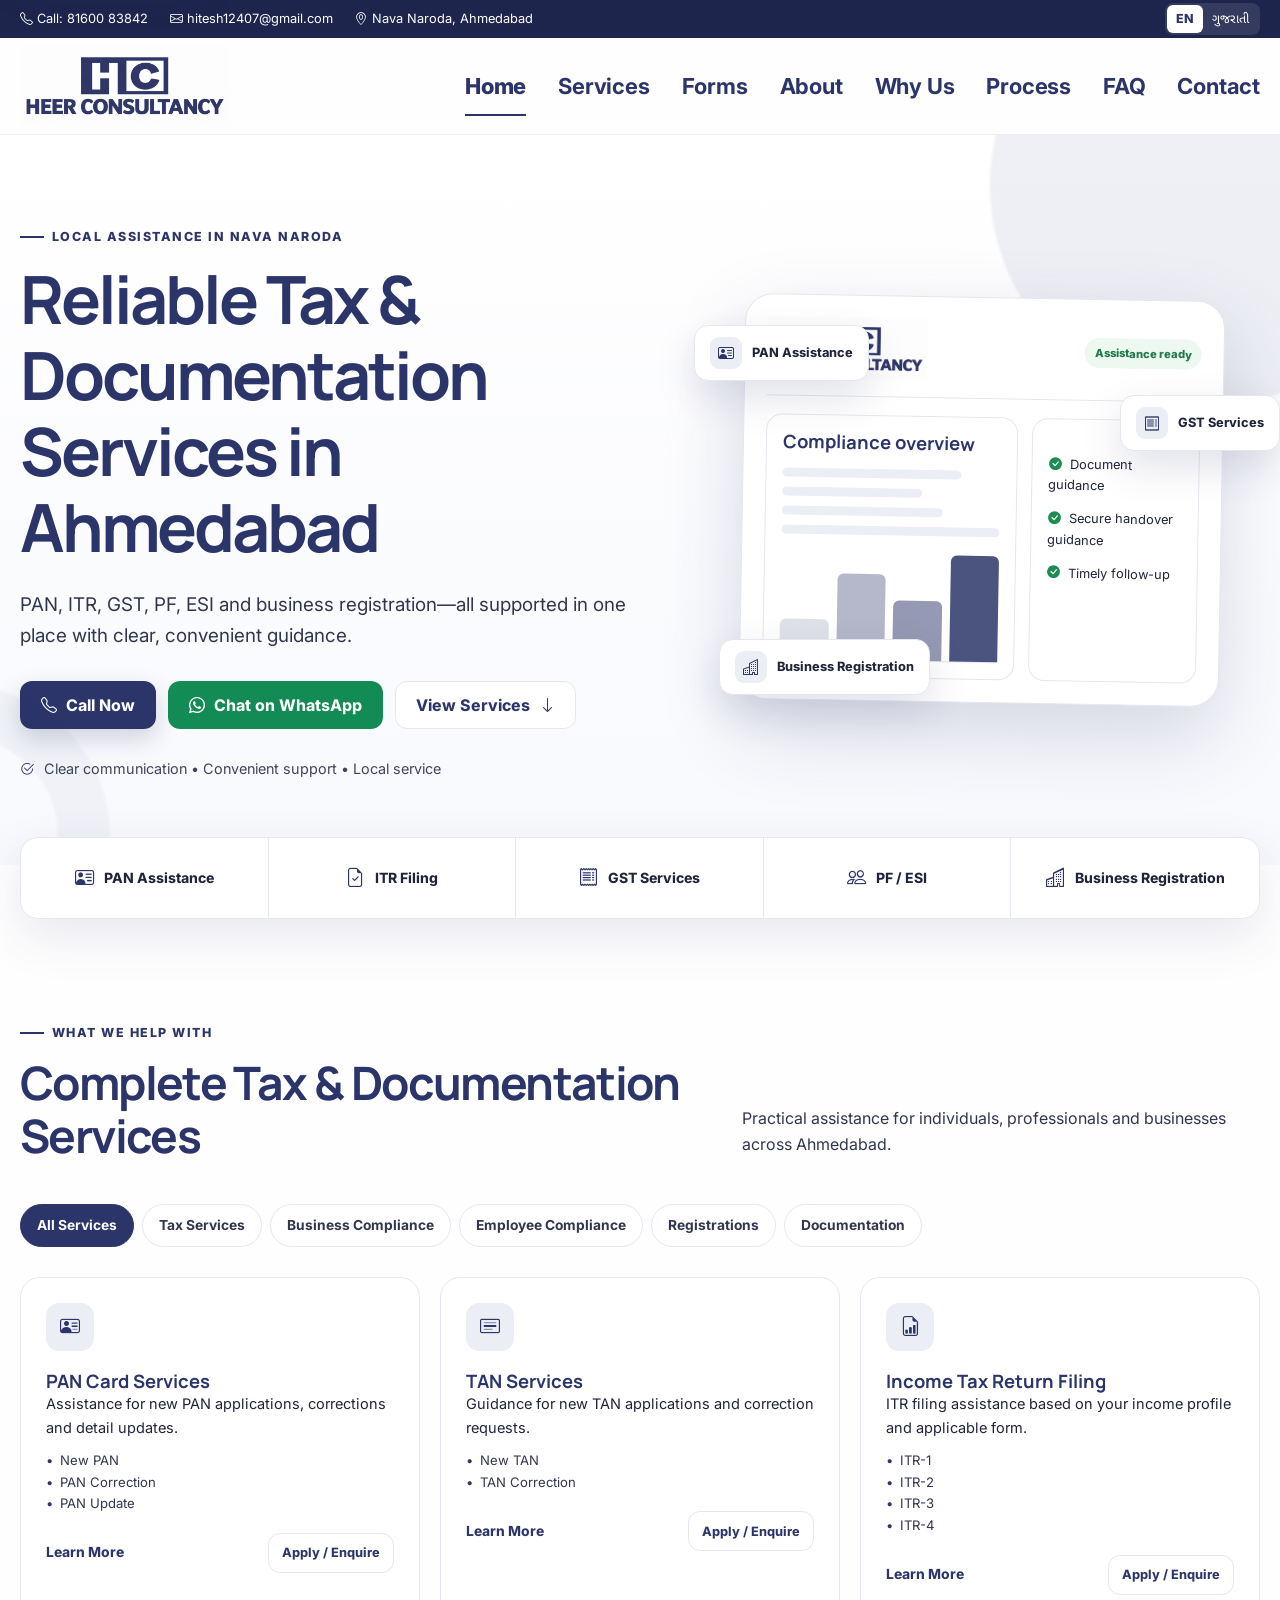
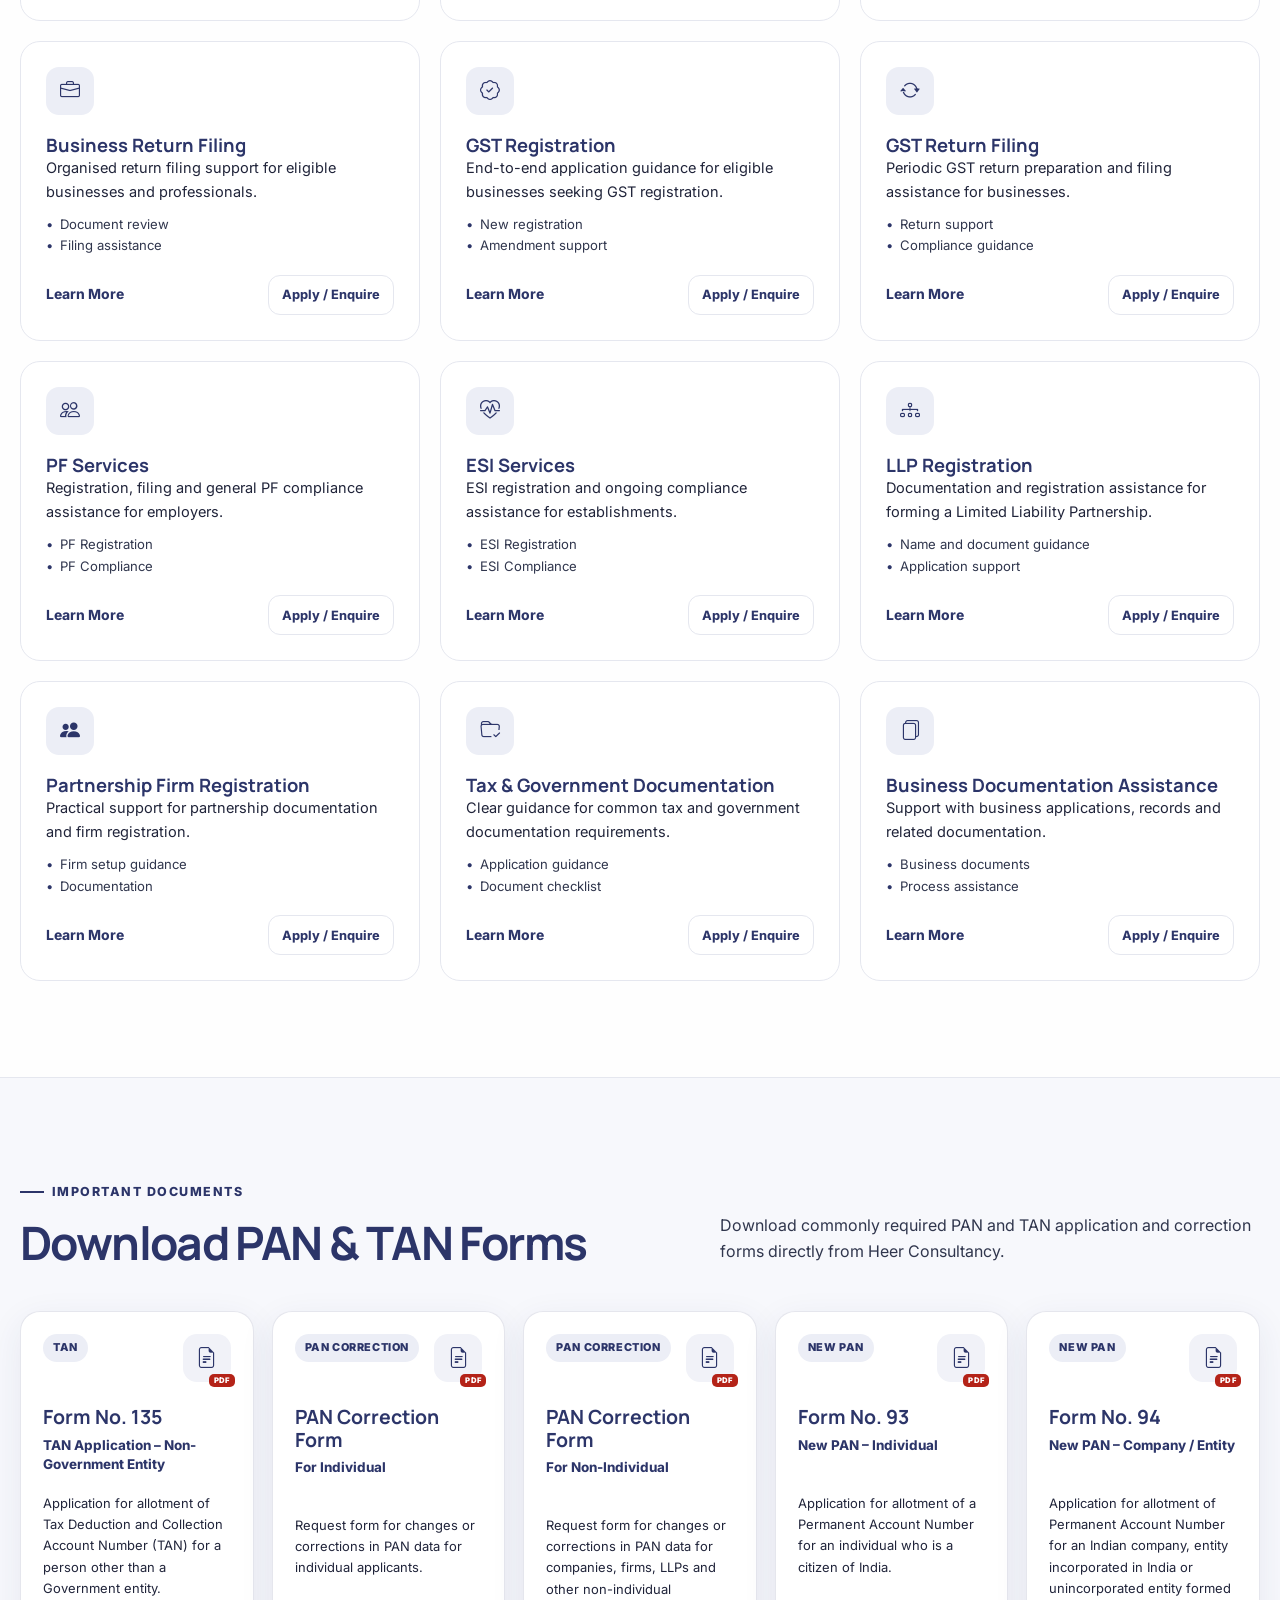
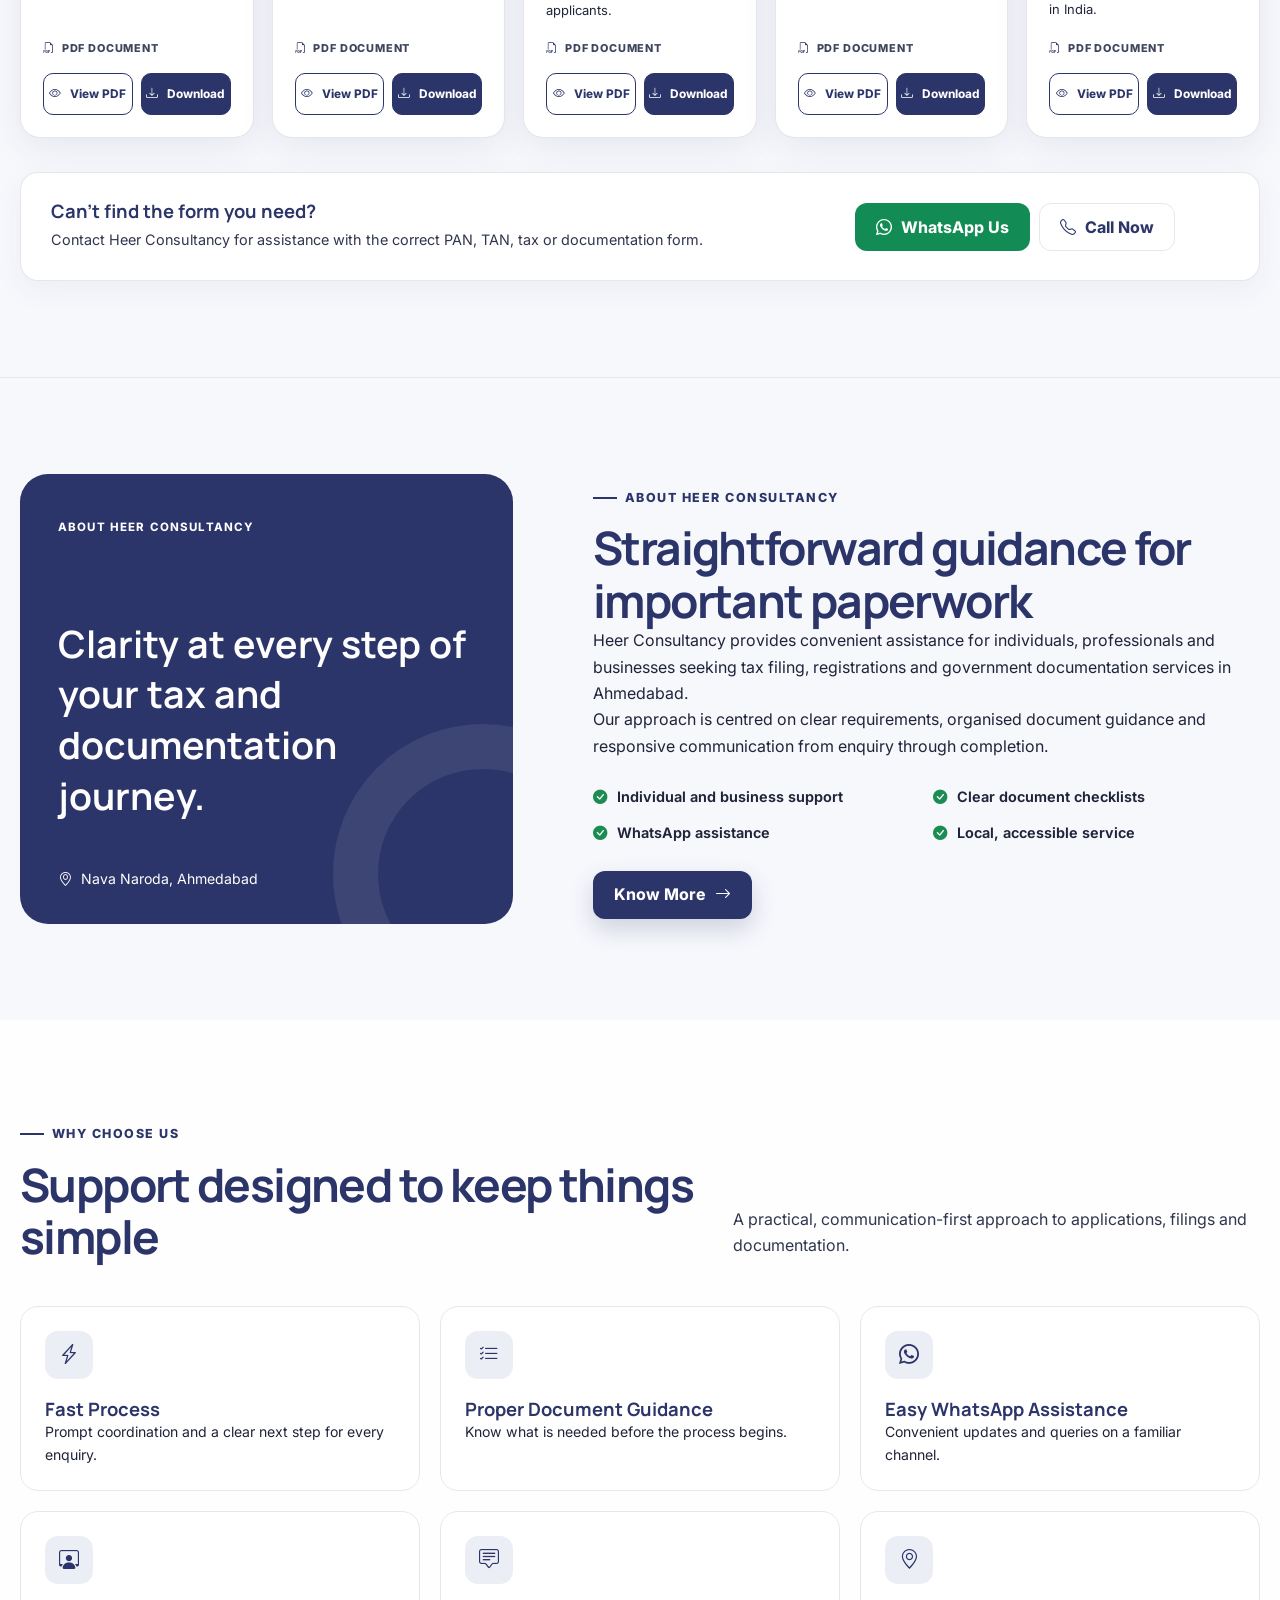
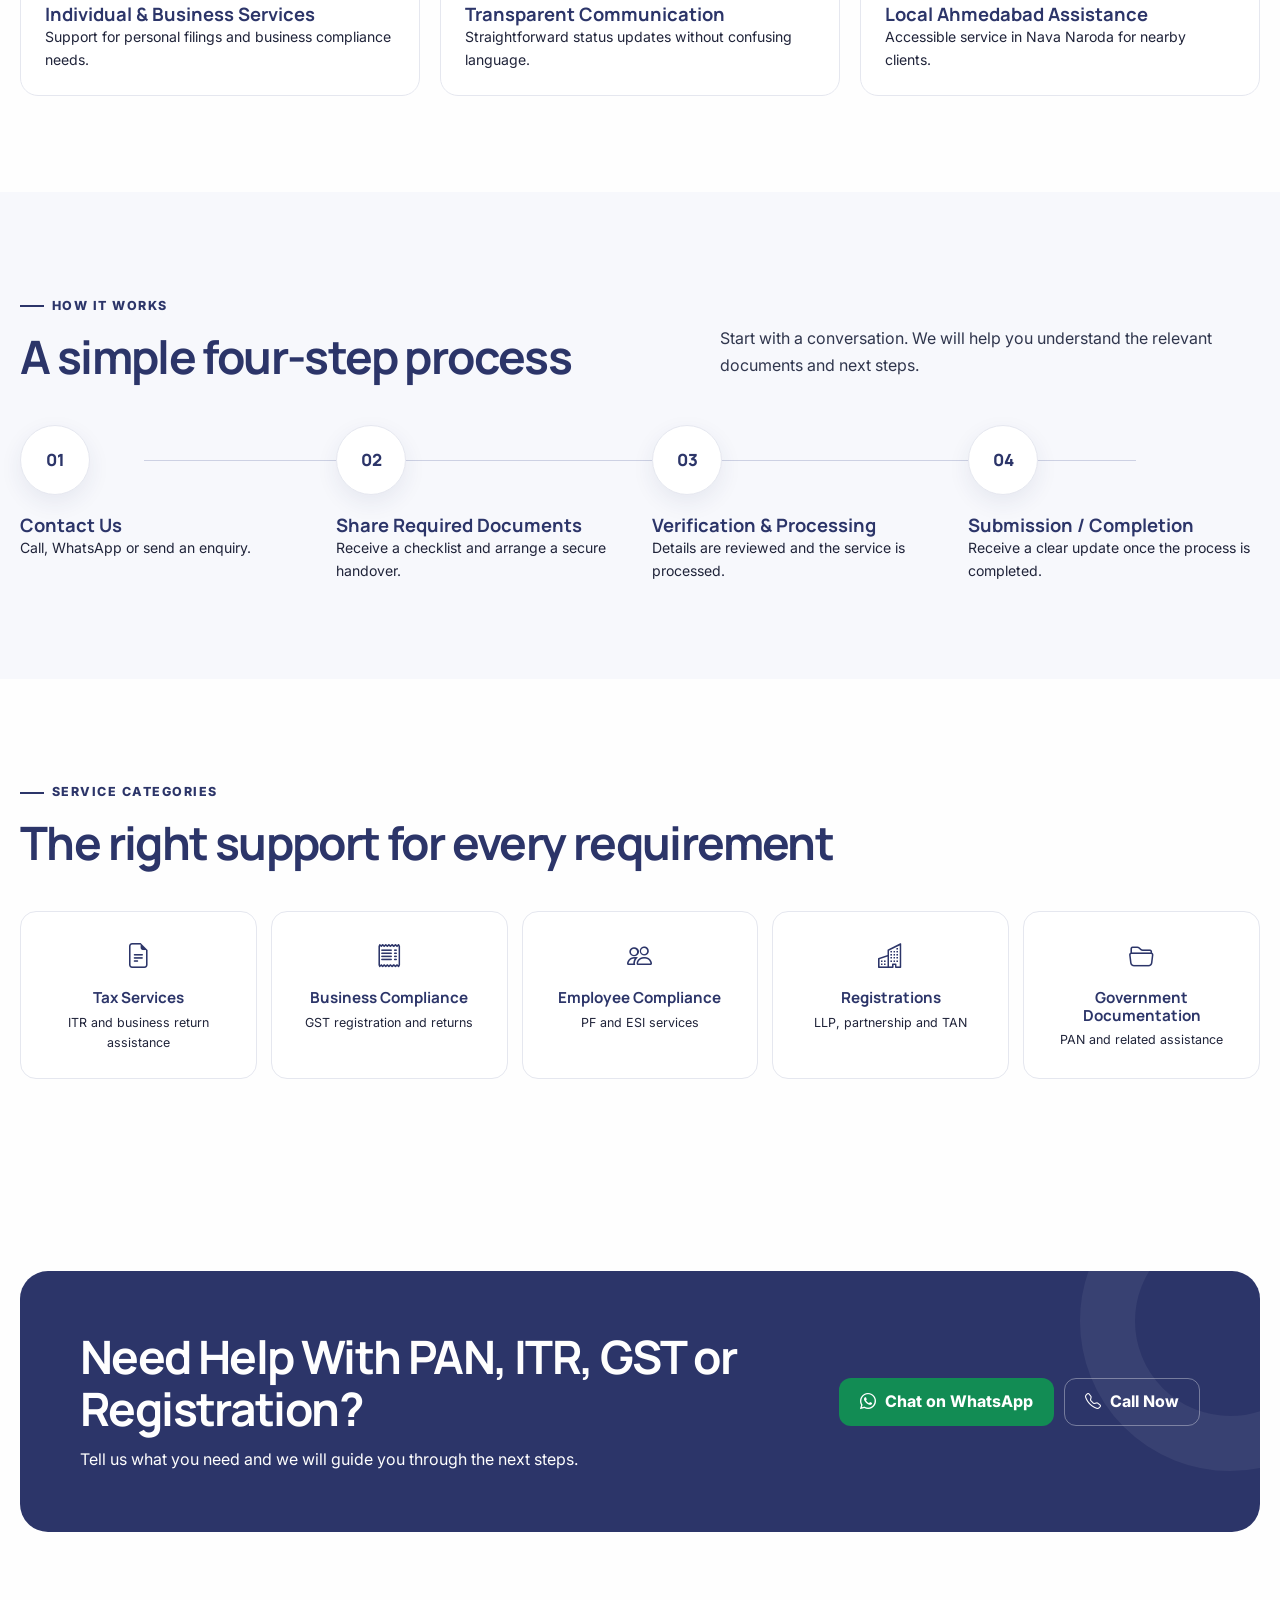
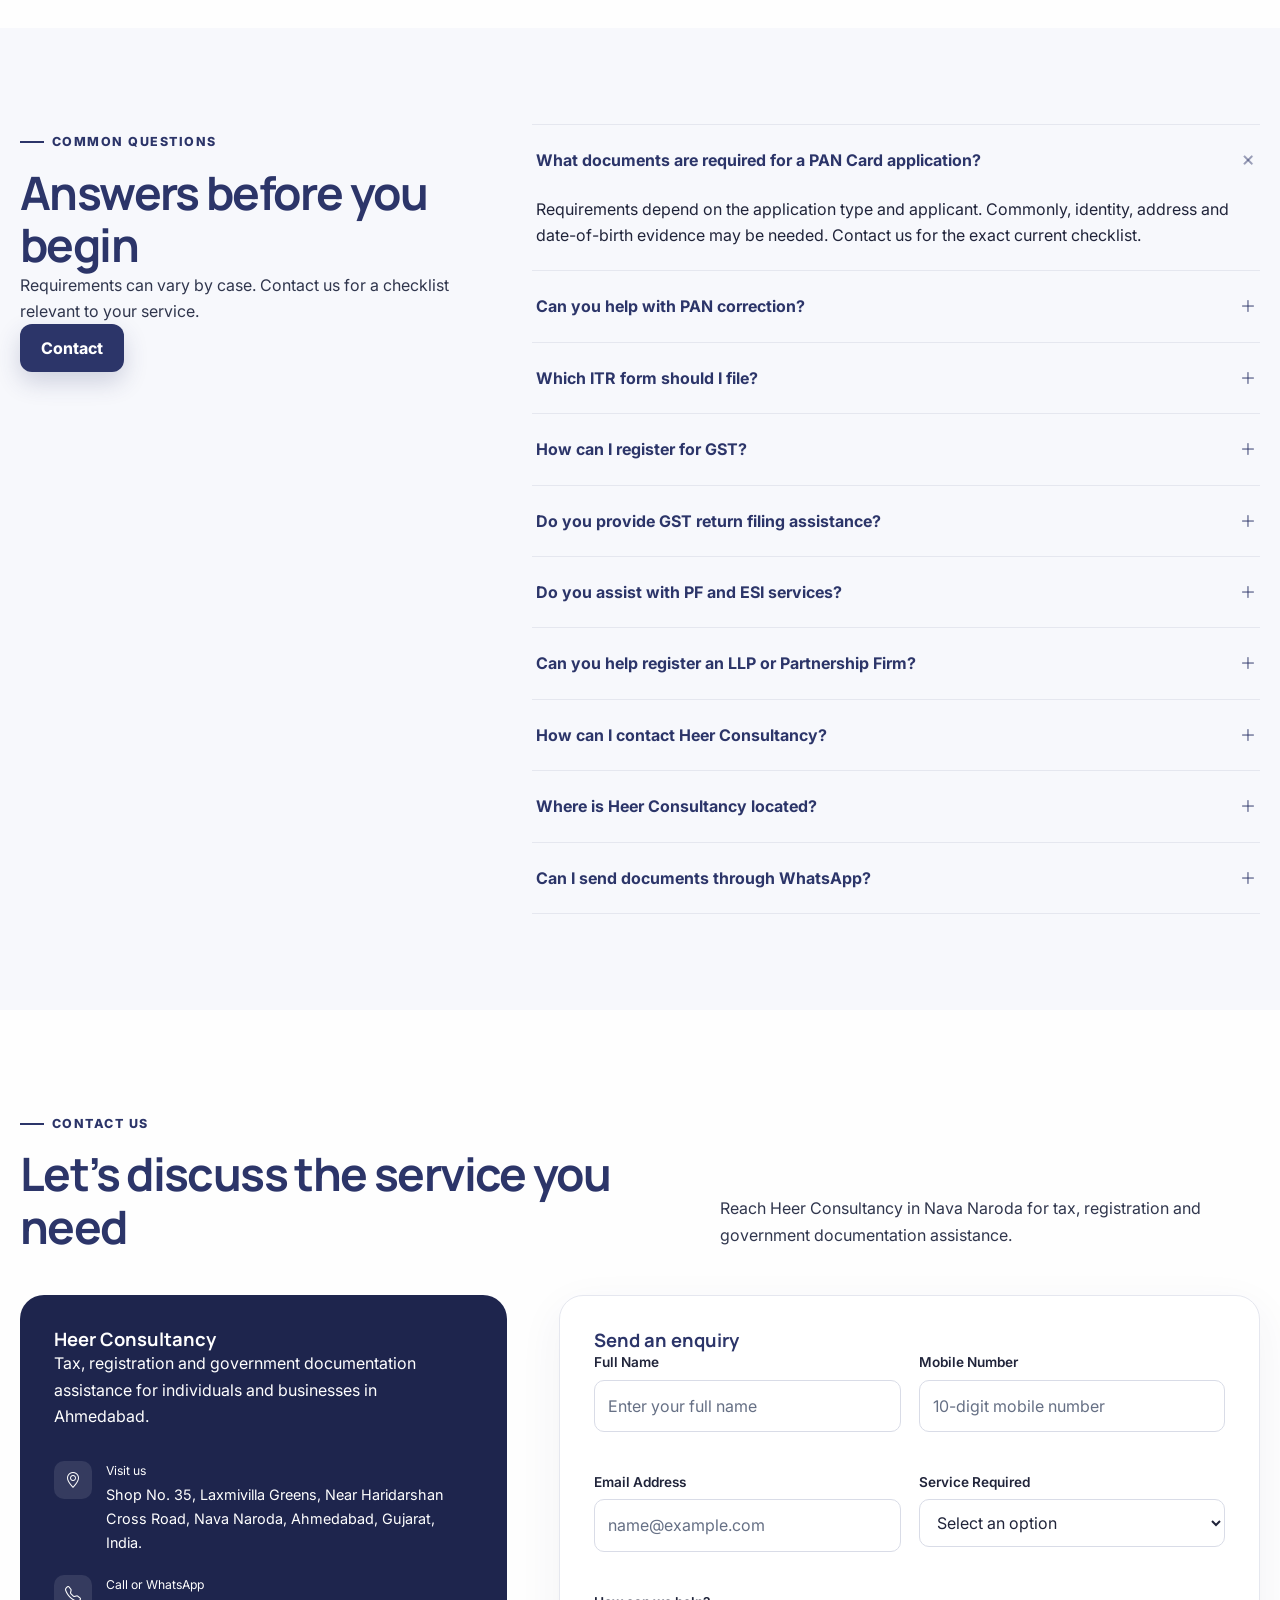
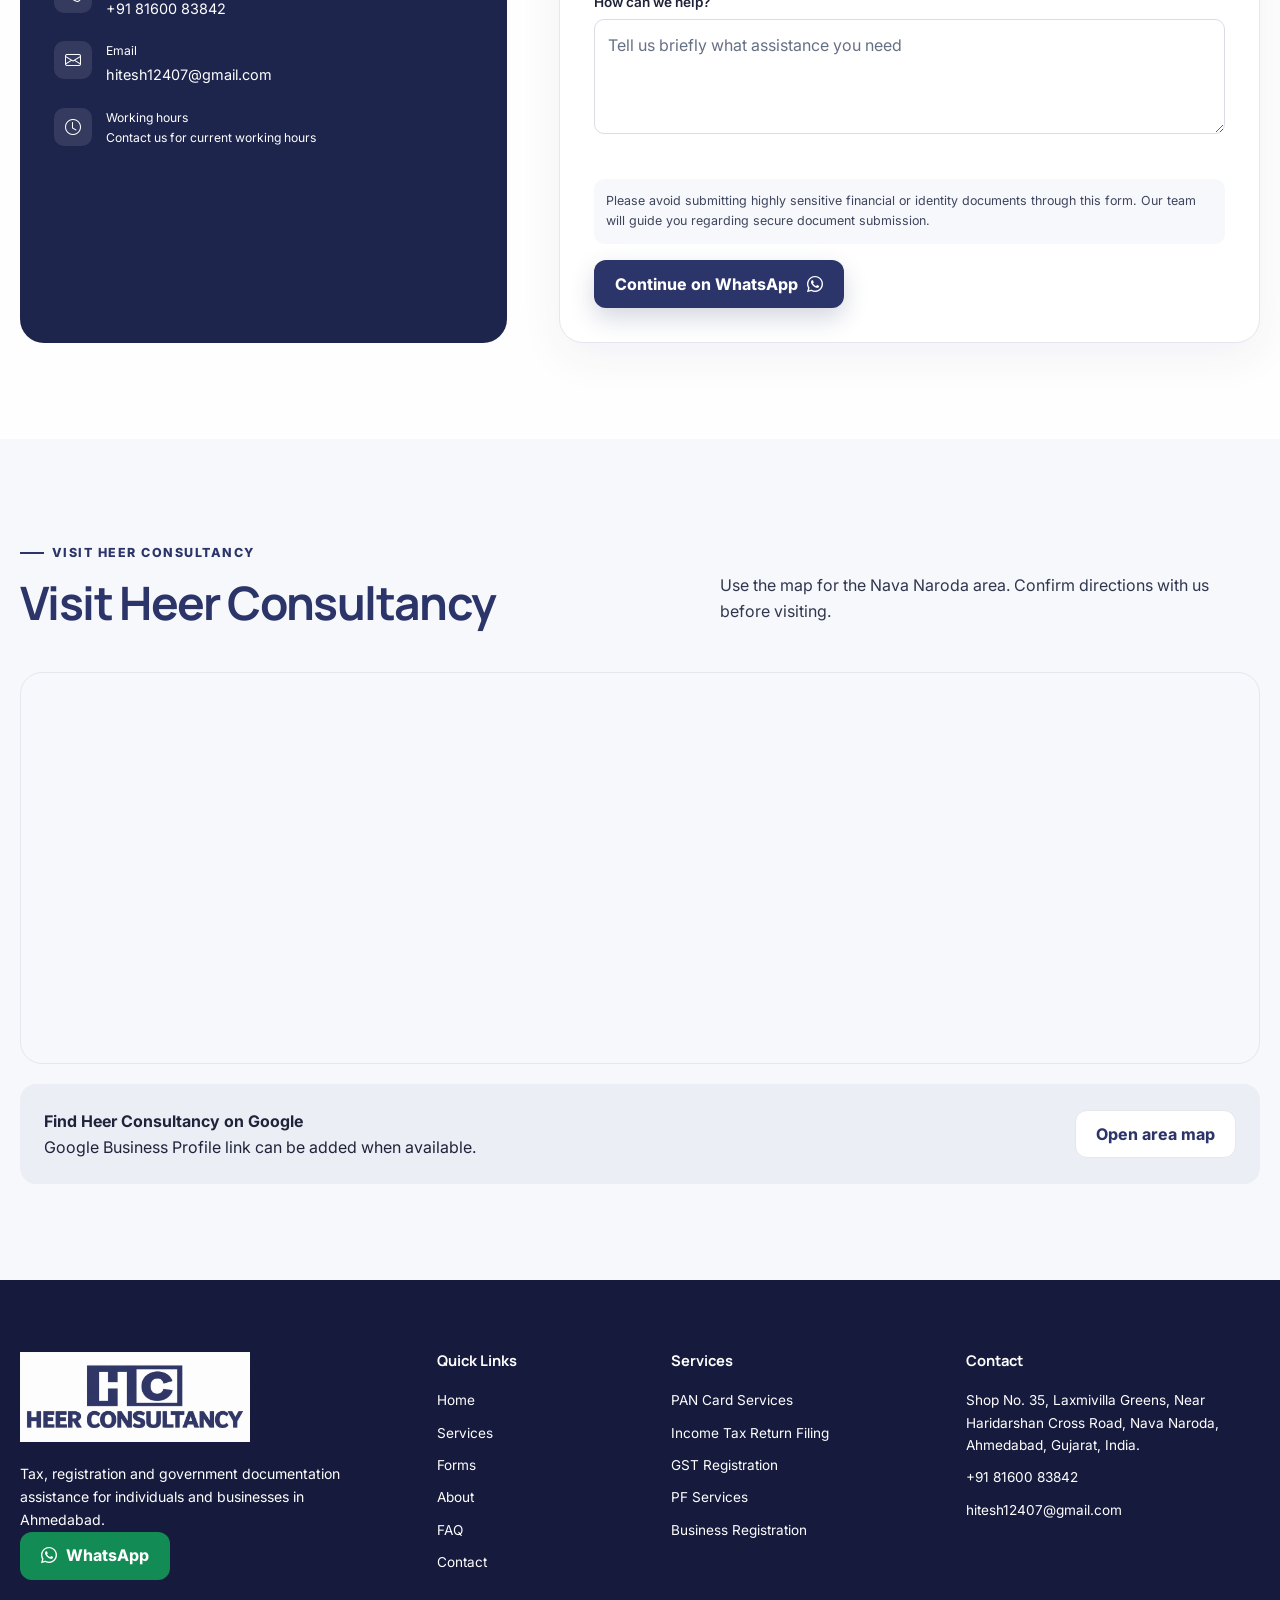
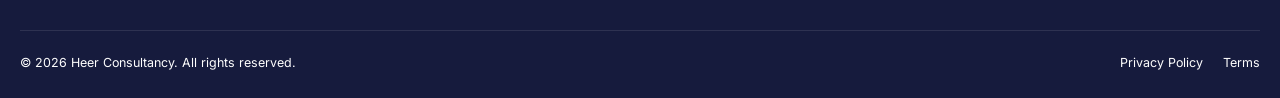
==== index.html @ 3458ab19 "Launch Heer Consultancy website" ====
<!doctype html>
<html lang="en" class="preloader-pending">
<head>
  <script>(function(root){try{if(sessionStorage.getItem('heerPreloaderPlayed')==='true'){root.classList.remove('preloader-pending');root.classList.add('preloader-seen')}}catch(error){}})(document.documentElement);</script>
  <style>html.preloader-pending,html.preloader-pending body,html.preloader-exiting,html.preloader-exiting body{height:100%;overflow:hidden}html.preloader-pending body>:not([data-video-preloader]):not(script){visibility:hidden}html.preloader-seen [data-video-preloader]{display:none!important}</style>
  <meta charset="utf-8"><meta name="viewport" content="width=device-width,initial-scale=1">
  <title>Heer Consultancy | PAN, ITR, GST & Tax Services in Ahmedabad</title>
  <meta name="description" content="Heer Consultancy provides PAN Card, ITR Filing, GST Registration, GST Return, PF, ESI, LLP and business documentation assistance in Nava Naroda, Ahmedabad.">
  <meta name="robots" content="index,follow"><meta name="theme-color" content="#2C3569">
  <link rel="canonical" href="https://www.example.com/"><link rel="icon" href="assets/logo/heer-consultancy-logo.png" type="image/png"><link rel="manifest" href="manifest.json"><link rel="preload" as="image" href="assets/logo/heer-consultancy-logo.png" type="image/png">
  <meta property="og:type" content="website"><meta property="og:title" content="Heer Consultancy | Tax & Documentation Services in Ahmedabad"><meta property="og:description" content="PAN, ITR, GST, PF, ESI and business registration assistance in Nava Naroda, Ahmedabad."><meta property="og:url" content="https://www.example.com/"><meta property="og:image" content="https://www.example.com/assets/logo/heer-consultancy-logo.png">
  <meta name="twitter:card" content="summary_large_image"><meta name="twitter:title" content="Heer Consultancy"><meta name="twitter:description" content="Tax and government documentation assistance in Ahmedabad."><meta name="twitter:image" content="https://www.example.com/assets/logo/heer-consultancy-logo.png">
  <link rel="preconnect" href="https://fonts.googleapis.com"><link rel="preconnect" href="https://fonts.gstatic.com" crossorigin>
  <link href="https://fonts.googleapis.com/css2?family=Inter:wght@400;500;600;700;800&family=Manrope:wght@500;600;700;800&family=Noto+Sans+Gujarati:wght@400;500;600;700&display=swap" rel="stylesheet">
  <link rel="stylesheet" href="https://cdn.jsdelivr.net/npm/bootstrap-icons@1.11.3/font/bootstrap-icons.min.css">
  <link rel="stylesheet" href="https://cdn.jsdelivr.net/npm/aos@2.3.4/dist/aos.css">
  <link rel="stylesheet" href="css/tailwind.min.css"><link rel="stylesheet" href="css/style.css">
  <script type="application/ld+json">{"@context":"https://schema.org","@type":"ProfessionalService","name":"Heer Consultancy","url":"https://www.example.com/","logo":"https://www.example.com/assets/logo/heer-consultancy-logo.png","telephone":"+91 81600 83842","email":"hitesh12407@gmail.com","address":{"@type":"PostalAddress","streetAddress":"Shop No. 35, Laxmivilla Greens, Near Haridarshan Cross Road, Nava Naroda","addressLocality":"Ahmedabad","addressRegion":"Gujarat","addressCountry":"IN"},"areaServed":["Ahmedabad","Nava Naroda"],"hasOfferCatalog":{"@type":"OfferCatalog","name":"Tax and Documentation Services","itemListElement":[{"@type":"Offer","itemOffered":{"@type":"Service","name":"PAN Card Services"}},{"@type":"Offer","itemOffered":{"@type":"Service","name":"Income Tax Return Filing"}},{"@type":"Offer","itemOffered":{"@type":"Service","name":"GST Registration and Return Filing"}},{"@type":"Offer","itemOffered":{"@type":"Service","name":"PF and ESI Services"}},{"@type":"Offer","itemOffered":{"@type":"Service","name":"Business Registration Services"}}]}}</script>
  <script type="application/ld+json">{"@context":"https://schema.org","@type":"FAQPage","mainEntity":[{"@type":"Question","name":"What documents are required for PAN Card application?","acceptedAnswer":{"@type":"Answer","text":"Requirements depend on the application type and applicant. Contact Heer Consultancy for the current checklist."}},{"@type":"Question","name":"Can you help with PAN correction?","acceptedAnswer":{"@type":"Answer","text":"Yes. Heer Consultancy assists with PAN correction and update requests."}},{"@type":"Question","name":"Which ITR form should I file?","acceptedAnswer":{"@type":"Answer","text":"The applicable ITR form depends on your income sources, status and other details."}},{"@type":"Question","name":"How can I register for GST?","acceptedAnswer":{"@type":"Answer","text":"Heer Consultancy can guide you through eligibility, document preparation and the GST registration process."}},{"@type":"Question","name":"Do you provide GST return filing assistance?","acceptedAnswer":{"@type":"Answer","text":"Yes. GST return filing assistance is available."}},{"@type":"Question","name":"Do you assist with PF and ESI services?","acceptedAnswer":{"@type":"Answer","text":"Yes. Assistance is available for PF and ESI registration, filing and related compliance."}},{"@type":"Question","name":"Can you help register an LLP or Partnership Firm?","acceptedAnswer":{"@type":"Answer","text":"Yes. Documentation and application assistance is available for LLP and partnership firm registrations."}},{"@type":"Question","name":"How can I contact Heer Consultancy?","acceptedAnswer":{"@type":"Answer","text":"Call or WhatsApp 81600 83842 or email hitesh12407@gmail.com."}},{"@type":"Question","name":"Where is Heer Consultancy located?","acceptedAnswer":{"@type":"Answer","text":"Shop No. 35, Laxmivilla Greens, Near Haridarshan Cross Road, Nava Naroda, Ahmedabad, Gujarat."}},{"@type":"Question","name":"Can I send documents through WhatsApp?","acceptedAnswer":{"@type":"Answer","text":"WhatsApp may be used for initial coordination. Ask for guidance before sharing sensitive identity or financial documents."}}]}</script>
</head>
<body>
  <div class="video-preloader" data-video-preloader aria-hidden="true"><video class="video-preloader__media" autoplay muted playsinline preload="auto"><source src="assets/video/heer-logo-preloader.mp4" type="video/mp4"></video></div><script src="js/preloader.js"></script>
  <a class="skip-link" href="#main">Skip to main content</a><div class="scroll-progress" aria-hidden="true"></div>
  <div class="topbar"><div class="container topbar-inner"><div class="topbar-links"><a href="tel:+918160083842"><i class="bi bi-telephone"></i> <span data-i18n="top.call">Call: 81600 83842</span></a><a href="mailto:hitesh12407@gmail.com"><i class="bi bi-envelope"></i> <span data-i18n="top.email">hitesh12407@gmail.com</span></a><span><i class="bi bi-geo-alt"></i> <span data-i18n="top.location">Nava Naroda, Ahmedabad</span></span></div><div class="topbar-actions"><div class="lang-switch" aria-label="Language"><button class="lang-btn" data-lang="en">EN</button><button class="lang-btn" data-lang="gu">ગુજરાતી</button></div></div></div></div>
  <header class="navbar"><div class="container nav-inner"><a class="brand" href="#home" aria-label="Heer Consultancy home"><img src="assets/logo/heer-consultancy-logo.png" alt="Heer Consultancy" width="6100" height="2374" decoding="async" fetchpriority="high"></a><nav aria-label="Primary navigation"><ul class="nav-links"><li><a class="nav-link active" href="#home" data-i18n="common.home">Home</a></li><li><a class="nav-link" href="#services" data-i18n="common.services">Services</a></li><li><a class="nav-link" href="#forms" data-i18n="common.forms">Forms</a></li><li><a class="nav-link" href="about.html" data-i18n="common.about">About</a></li><li><a class="nav-link" href="#why-us" data-i18n="common.why">Why Us</a></li><li><a class="nav-link" href="#process" data-i18n="common.process">Process</a></li><li><a class="nav-link" href="#faq" data-i18n="common.faq">FAQ</a></li><li><a class="nav-link" href="#contact" data-i18n="common.contact">Contact</a></li></ul></nav><div class="nav-actions"><a class="btn btn-outline" href="tel:+918160083842"><i class="bi bi-telephone"></i><span data-i18n="common.call">Call Now</span></a><a class="btn btn-whatsapp" data-wa-message="Hello Heer Consultancy, I would like assistance with your services."><i class="bi bi-whatsapp"></i> WhatsApp</a></div><button class="mobile-toggle" aria-label="Open menu" aria-expanded="false"><i class="bi bi-list"></i></button></div></header>
  <aside class="mobile-panel" aria-hidden="true"><div class="mobile-panel-head"><img src="assets/logo/heer-consultancy-logo.png" alt="Heer Consultancy" width="6100" height="2374" decoding="async"><button class="mobile-close" aria-label="Close menu"><i class="bi bi-x-lg"></i></button></div><nav aria-label="Mobile navigation"><ul class="mobile-links"><li><a href="#home" data-i18n="common.home">Home</a></li><li><a href="#services" data-i18n="common.services">Services</a></li><li><a href="#forms" data-i18n="common.forms">Forms</a></li><li><a href="about.html" data-i18n="common.about">About</a></li><li><a href="#why-us" data-i18n="common.why">Why Us</a></li><li><a href="#process" data-i18n="common.process">Process</a></li><li><a href="#faq" data-i18n="common.faq">FAQ</a></li><li><a href="#contact" data-i18n="common.contact">Contact</a></li></ul></nav><div class="mobile-actions"><div class="lang-switch" aria-label="Language"><button class="lang-btn" data-lang="en">EN</button><button class="lang-btn" data-lang="gu">ગુજરાતી</button></div><a class="btn btn-primary" href="tel:+918160083842" data-i18n="common.call">Call Now</a><a class="btn btn-whatsapp" data-wa-message="Hello Heer Consultancy, I would like assistance with your services." data-i18n="common.whatsapp">Chat on WhatsApp</a></div></aside>
  <main id="main">
    <section id="home" class="hero"><div class="container hero-grid"><div class="hero-copy" data-aos="fade-right"><span class="eyebrow" data-i18n="hero.eyebrow">Local assistance in Nava Naroda</span><h1 data-i18n="hero.title">Reliable Tax & Documentation Services in Ahmedabad</h1><p class="lead" data-i18n="hero.subtitle">PAN, ITR, GST, PF, ESI and business registration—all supported in one place with clear, convenient guidance.</p><div class="hero-buttons"><a class="btn btn-primary" href="tel:+918160083842"><i class="bi bi-telephone"></i><span data-i18n="common.call">Call Now</span></a><a class="btn btn-whatsapp" data-wa-message="Hello Heer Consultancy, I need assistance with tax or documentation services."><i class="bi bi-whatsapp"></i><span data-i18n="common.whatsapp">Chat on WhatsApp</span></a><a class="btn btn-outline" href="#services"><span data-i18n="common.viewServices">View Services</span><i class="bi bi-arrow-down"></i></a></div><div class="hero-note"><i class="bi bi-check2-circle"></i><span data-i18n="hero.note">Clear communication • Convenient support • Local service</span></div></div>
      <div class="hero-visual" data-aos="fade-left"><div class="dashboard"><div class="dash-top"><img class="dash-logo" src="assets/logo/heer-consultancy-logo.png" alt="" width="6100" height="2374" decoding="async"><span class="status-pill" data-i18n="hero.status">Assistance ready</span></div><div class="doc-area"><div class="doc-main"><h3 data-i18n="hero.visualTitle">Compliance overview</h3><div class="doc-row"></div><div class="doc-row"></div><div class="doc-row"></div><div class="doc-row"></div><div class="chart" aria-hidden="true"><span style="height:35%"></span><span></span><span></span><span></span></div></div><div class="doc-side"><ul class="check-list"><li><i class="bi bi-check-circle-fill"></i><span data-i18n="hero.verified">Document guidance</span></li><li><i class="bi bi-check-circle-fill"></i><span data-i18n="hero.secure">Secure handover guidance</span></li><li><i class="bi bi-check-circle-fill"></i><span data-i18n="hero.followup">Timely follow-up</span></li></ul></div></div></div><div class="float-card fc-1"><i class="bi bi-person-vcard"></i><span data-i18n="trust.pan">PAN Assistance</span></div><div class="float-card fc-2"><i class="bi bi-receipt"></i><span data-i18n="trust.gst">GST Services</span></div><div class="float-card fc-3"><i class="bi bi-buildings"></i><span data-i18n="trust.business">Business Registration</span></div></div></div></section>
    <div class="trust-strip"><div class="container"><div class="trust-grid" data-aos="fade-up"><div class="trust-item"><i class="bi bi-person-vcard"></i><span data-i18n="trust.pan">PAN Assistance</span></div><div class="trust-item"><i class="bi bi-file-earmark-check"></i><span data-i18n="trust.itr">ITR Filing</span></div><div class="trust-item"><i class="bi bi-receipt"></i><span data-i18n="trust.gst">GST Services</span></div><div class="trust-item"><i class="bi bi-people"></i><span data-i18n="trust.employee">PF / ESI</span></div><div class="trust-item"><i class="bi bi-buildings"></i><span data-i18n="trust.business">Business Registration</span></div></div></div></div>
    <section id="services" class="section"><div class="container"><div class="section-head"><div><span class="eyebrow" data-i18n="services.eyebrow">What we help with</span><h2 data-i18n="services.title">Complete Tax & Documentation Services</h2></div><p data-i18n="services.intro">Practical assistance for individuals, professionals and businesses across Ahmedabad.</p></div><div class="service-toolbar" role="group" aria-label="Filter services"><button class="filter-btn active" data-filter="all" data-i18n="services.all">All Services</button><button class="filter-btn" data-filter="tax" data-i18n="services.tax">Tax Services</button><button class="filter-btn" data-filter="business" data-i18n="services.business">Business Compliance</button><button class="filter-btn" data-filter="employee" data-i18n="services.employee">Employee Compliance</button><button class="filter-btn" data-filter="registration" data-i18n="services.registration">Registrations</button><button class="filter-btn" data-filter="docs" data-i18n="services.docs">Documentation</button></div>
      <div class="service-grid">
        <article class="service-card" data-category="docs" data-aos="fade-up"><div class="service-icon"><i class="bi bi-person-vcard"></i></div><h3 data-i18n="service.pan.title">PAN Card Services</h3><p data-i18n="service.pan.desc">Assistance for new PAN applications, corrections and detail updates.</p><ul class="service-list"><li>New PAN</li><li>PAN Correction</li><li>PAN Update</li></ul><div class="card-actions"><a class="text-link" href="about.html#pan-form" data-i18n="common.learn">Learn More</a><a class="btn btn-outline btn-small" href="about.html#pan-form" data-i18n="common.apply">Apply / Enquire</a></div></article>
        <article class="service-card" data-category="registration" data-aos="fade-up" data-aos-delay="50"><div class="service-icon"><i class="bi bi-card-text"></i></div><h3 data-i18n="service.tan.title">TAN Services</h3><p data-i18n="service.tan.desc">Guidance for new TAN applications and correction requests.</p><ul class="service-list"><li>New TAN</li><li>TAN Correction</li></ul><div class="card-actions"><a class="text-link" href="about.html#tan-form" data-i18n="common.learn">Learn More</a><a class="btn btn-outline btn-small" href="about.html#tan-form" data-i18n="common.apply">Apply / Enquire</a></div></article>
        <article class="service-card" data-category="tax" data-aos="fade-up" data-aos-delay="100"><div class="service-icon"><i class="bi bi-file-earmark-bar-graph"></i></div><h3 data-i18n="service.itr.title">Income Tax Return Filing</h3><p data-i18n="service.itr.desc">ITR filing assistance based on your income profile and applicable form.</p><ul class="service-list"><li>ITR-1</li><li>ITR-2</li><li>ITR-3</li><li>ITR-4</li></ul><div class="card-actions"><a class="text-link" href="about.html#itr-form" data-i18n="common.learn">Learn More</a><a class="btn btn-outline btn-small" href="about.html#itr-form" data-i18n="common.apply">Apply / Enquire</a></div></article>
        <article class="service-card" data-category="tax" data-aos="fade-up"><div class="service-icon"><i class="bi bi-briefcase"></i></div><h3 data-i18n="service.businessreturn.title">Business Return Filing</h3><p data-i18n="service.businessreturn.desc">Organised return filing support for eligible businesses and professionals.</p><ul class="service-list"><li>Document review</li><li>Filing assistance</li></ul><div class="card-actions"><a class="text-link" href="about.html#itr-form" data-i18n="common.learn">Learn More</a><a class="btn btn-outline btn-small" href="about.html#itr-form" data-i18n="common.apply">Apply / Enquire</a></div></article>
        <article class="service-card" data-category="business" data-aos="fade-up" data-aos-delay="50"><div class="service-icon"><i class="bi bi-patch-check"></i></div><h3 data-i18n="service.gstreg.title">GST Registration</h3><p data-i18n="service.gstreg.desc">End-to-end application guidance for eligible businesses seeking GST registration.</p><ul class="service-list"><li>New registration</li><li>Amendment support</li></ul><div class="card-actions"><a class="text-link" href="about.html#gst-form" data-i18n="common.learn">Learn More</a><a class="btn btn-outline btn-small" href="about.html#gst-form" data-i18n="common.apply">Apply / Enquire</a></div></article>
        <article class="service-card" data-category="business" data-aos="fade-up" data-aos-delay="100"><div class="service-icon"><i class="bi bi-arrow-repeat"></i></div><h3 data-i18n="service.gstreturn.title">GST Return Filing</h3><p data-i18n="service.gstreturn.desc">Periodic GST return preparation and filing assistance for businesses.</p><ul class="service-list"><li>Return support</li><li>Compliance guidance</li></ul><div class="card-actions"><a class="text-link" href="about.html#gst-form" data-i18n="common.learn">Learn More</a><a class="btn btn-outline btn-small" href="about.html#gst-form" data-i18n="common.apply">Apply / Enquire</a></div></article>
        <article class="service-card" data-category="employee" data-aos="fade-up"><div class="service-icon"><i class="bi bi-people"></i></div><h3 data-i18n="service.pf.title">PF Services</h3><p data-i18n="service.pf.desc">Registration, filing and general PF compliance assistance for employers.</p><ul class="service-list"><li>PF Registration</li><li>PF Compliance</li></ul><div class="card-actions"><a class="text-link" href="about.html#pf-form" data-i18n="common.learn">Learn More</a><a class="btn btn-outline btn-small" href="about.html#pf-form" data-i18n="common.apply">Apply / Enquire</a></div></article>
        <article class="service-card" data-category="employee" data-aos="fade-up" data-aos-delay="50"><div class="service-icon"><i class="bi bi-heart-pulse"></i></div><h3 data-i18n="service.esi.title">ESI Services</h3><p data-i18n="service.esi.desc">ESI registration and ongoing compliance assistance for establishments.</p><ul class="service-list"><li>ESI Registration</li><li>ESI Compliance</li></ul><div class="card-actions"><a class="text-link" href="about.html#esi-form" data-i18n="common.learn">Learn More</a><a class="btn btn-outline btn-small" href="about.html#esi-form" data-i18n="common.apply">Apply / Enquire</a></div></article>
        <article class="service-card" data-category="registration" data-aos="fade-up" data-aos-delay="100"><div class="service-icon"><i class="bi bi-diagram-3"></i></div><h3 data-i18n="service.llp.title">LLP Registration</h3><p data-i18n="service.llp.desc">Documentation and registration assistance for forming a Limited Liability Partnership.</p><ul class="service-list"><li>Name guidance</li><li>Application support</li></ul><div class="card-actions"><a class="text-link" href="about.html#llp-form" data-i18n="common.learn">Learn More</a><a class="btn btn-outline btn-small" href="about.html#llp-form" data-i18n="common.apply">Apply / Enquire</a></div></article>
        <article class="service-card" data-category="registration" data-aos="fade-up"><div class="service-icon"><i class="bi bi-people-fill"></i></div><h3 data-i18n="service.partnership.title">Partnership Firm Registration</h3><p data-i18n="service.partnership.desc">Practical support for partnership documentation and firm registration.</p><ul class="service-list"><li>Firm setup guidance</li><li>Documentation</li></ul><div class="card-actions"><a class="text-link" href="about.html#partnership-form" data-i18n="common.learn">Learn More</a><a class="btn btn-outline btn-small" href="about.html#partnership-form" data-i18n="common.apply">Apply / Enquire</a></div></article>
        <article class="service-card" data-category="docs" data-aos="fade-up" data-aos-delay="50"><div class="service-icon"><i class="bi bi-folder-check"></i></div><h3 data-i18n="service.taxdocs.title">Tax & Government Documentation</h3><p data-i18n="service.taxdocs.desc">Clear guidance for common tax and government documentation requirements.</p><ul class="service-list"><li>Application guidance</li><li>Document checklist</li></ul><div class="card-actions"><a class="text-link" href="about.html#other-form" data-i18n="common.learn">Learn More</a><a class="btn btn-outline btn-small" href="about.html#other-form" data-i18n="common.apply">Apply / Enquire</a></div></article>
        <article class="service-card" data-category="docs" data-aos="fade-up" data-aos-delay="100"><div class="service-icon"><i class="bi bi-files"></i></div><h3 data-i18n="service.businessdocs.title">Business Documentation Assistance</h3><p data-i18n="service.businessdocs.desc">Support with business applications, records and related documentation.</p><ul class="service-list"><li>Business documents</li><li>Process assistance</li></ul><div class="card-actions"><a class="text-link" href="about.html#other-form" data-i18n="common.learn">Learn More</a><a class="btn btn-outline btn-small" href="about.html#other-form" data-i18n="common.apply">Apply / Enquire</a></div></article>
      </div></div></section>
    <section id="forms" class="section downloads-section">
      <div class="forms-container">
        <div class="section-head" data-aos="fade-up">
          <div><span class="eyebrow" data-i18n="downloads.eyebrow">Important Documents</span><h2 data-i18n="downloads.title">Download PAN &amp; TAN Forms</h2></div>
          <p data-i18n="downloads.intro">Download commonly required PAN and TAN application and correction forms directly from Heer Consultancy.</p>
        </div>
        <div class="download-forms-row" id="forms-grid" aria-live="polite"></div>
        <p class="forms-swipe-hint" aria-hidden="true"><i class="bi bi-arrows"></i><span data-i18n="downloads.swipe">Swipe to view all forms</span></p>
        <div class="forms-cta" data-aos="fade-up">
          <div><h3 data-i18n="downloads.ctaTitle">Can't find the form you need?</h3><p data-i18n="downloads.ctaText">Contact Heer Consultancy for assistance with the correct PAN, TAN, tax or documentation form.</p></div>
          <div class="forms-cta-actions"><a class="btn btn-whatsapp" href="https://wa.me/918160083842" target="_blank" rel="noopener noreferrer"><i class="bi bi-whatsapp"></i><span data-i18n="downloads.whatsapp">WhatsApp Us</span></a><a class="btn btn-outline" href="tel:+918160083842"><i class="bi bi-telephone"></i><span data-i18n="common.call">Call Now</span></a></div>
        </div>
      </div>
    </section>
    <section id="about" class="section section-soft"><div class="container about-grid"><div class="about-art" data-aos="fade-right"><span class="mini-label" data-i18n="aboutPreview.eyebrow">About Heer Consultancy</span><blockquote data-i18n="aboutPreview.quote">Clarity at every step of your tax and documentation journey.</blockquote><div class="location"><i class="bi bi-geo-alt"></i><span data-i18n="aboutPreview.location">Nava Naroda, Ahmedabad</span></div></div><div class="about-copy" data-aos="fade-left"><span class="eyebrow" data-i18n="aboutPreview.eyebrow">About Heer Consultancy</span><h2 data-i18n="aboutPreview.title">Straightforward guidance for important paperwork</h2><p data-i18n="aboutPreview.copy1">Heer Consultancy provides convenient assistance for individuals, professionals and businesses seeking tax filing, registrations and government documentation services in Ahmedabad.</p><p data-i18n="aboutPreview.copy2">Our approach is centred on clear requirements, organised document guidance and responsive communication from enquiry through completion.</p><div class="tick-grid"><div class="tick"><i class="bi bi-check-circle-fill"></i><span data-i18n="aboutPreview.i1">Individual and business support</span></div><div class="tick"><i class="bi bi-check-circle-fill"></i><span data-i18n="aboutPreview.i2">Clear document checklists</span></div><div class="tick"><i class="bi bi-check-circle-fill"></i><span data-i18n="aboutPreview.i3">WhatsApp assistance</span></div><div class="tick"><i class="bi bi-check-circle-fill"></i><span data-i18n="aboutPreview.i4">Local, accessible service</span></div></div><a class="btn btn-primary" href="about.html"><span data-i18n="common.knowMore">Know More</span><i class="bi bi-arrow-right"></i></a></div></div></section>
    <section id="why-us" class="section"><div class="container"><div class="section-head"><div><span class="eyebrow" data-i18n="why.eyebrow">Why choose us</span><h2 data-i18n="why.title">Support designed to keep things simple</h2></div><p data-i18n="why.intro">A practical, communication-first approach to applications, filings and documentation.</p></div><div class="feature-grid"><article class="feature-card" data-aos="fade-up"><div class="feature-icon"><i class="bi bi-lightning-charge"></i></div><h3 data-i18n="why.fast">Fast Process</h3><p data-i18n="why.fastText">Prompt coordination and a clear next step for every enquiry.</p></article><article class="feature-card" data-aos="fade-up" data-aos-delay="50"><div class="feature-icon"><i class="bi bi-list-check"></i></div><h3 data-i18n="why.docs">Proper Document Guidance</h3><p data-i18n="why.docsText">Know what is needed before the process begins.</p></article><article class="feature-card" data-aos="fade-up" data-aos-delay="100"><div class="feature-icon"><i class="bi bi-whatsapp"></i></div><h3 data-i18n="why.wa">Easy WhatsApp Assistance</h3><p data-i18n="why.waText">Convenient updates and queries on a familiar channel.</p></article><article class="feature-card" data-aos="fade-up"><div class="feature-icon"><i class="bi bi-person-workspace"></i></div><h3 data-i18n="why.both">Individual & Business Services</h3><p data-i18n="why.bothText">Support for personal filings and business compliance needs.</p></article><article class="feature-card" data-aos="fade-up" data-aos-delay="50"><div class="feature-icon"><i class="bi bi-chat-square-text"></i></div><h3 data-i18n="why.transparent">Transparent Communication</h3><p data-i18n="why.transparentText">Straightforward status updates without confusing language.</p></article><article class="feature-card" data-aos="fade-up" data-aos-delay="100"><div class="feature-icon"><i class="bi bi-geo-alt"></i></div><h3 data-i18n="why.local">Local Ahmedabad Assistance</h3><p data-i18n="why.localText">Accessible service in Nava Naroda for nearby clients.</p></article></div></div></section>
    <section id="process" class="section section-soft"><div class="container"><div class="section-head"><div><span class="eyebrow" data-i18n="process.eyebrow">How it works</span><h2 data-i18n="process.title">A simple four-step process</h2></div><p data-i18n="process.intro">Start with a conversation. We will help you understand the relevant documents and next steps.</p></div><div class="process-grid"><article class="process-card" data-aos="fade-up"><div class="process-number">01</div><h3 data-i18n="process.s1">Contact Us</h3><p data-i18n="process.s1Text">Call, WhatsApp or send an enquiry.</p></article><article class="process-card" data-aos="fade-up" data-aos-delay="80"><div class="process-number">02</div><h3 data-i18n="process.s2">Share Required Documents</h3><p data-i18n="process.s2Text">Receive a checklist and arrange a secure handover.</p></article><article class="process-card" data-aos="fade-up" data-aos-delay="160"><div class="process-number">03</div><h3 data-i18n="process.s3">Verification & Processing</h3><p data-i18n="process.s3Text">Details are reviewed and the service is processed.</p></article><article class="process-card" data-aos="fade-up" data-aos-delay="240"><div class="process-number">04</div><h3 data-i18n="process.s4">Submission / Completion</h3><p data-i18n="process.s4Text">Receive a clear update once the process is completed.</p></article></div></div></section>
    <section class="section"><div class="container"><div class="section-head"><div><span class="eyebrow" data-i18n="categories.eyebrow">Service categories</span><h2 data-i18n="categories.title">The right support for every requirement</h2></div></div><div class="category-grid"><div class="category-card"><i class="bi bi-file-earmark-text"></i><h3 data-i18n="categories.tax">Tax Services</h3><p data-i18n="categories.taxText">ITR and business return assistance</p></div><div class="category-card"><i class="bi bi-receipt"></i><h3 data-i18n="categories.business">Business Compliance</h3><p data-i18n="categories.businessText">GST registration and returns</p></div><div class="category-card"><i class="bi bi-people"></i><h3 data-i18n="categories.employee">Employee Compliance</h3><p data-i18n="categories.employeeText">PF and ESI services</p></div><div class="category-card"><i class="bi bi-buildings"></i><h3 data-i18n="categories.reg">Registrations</h3><p data-i18n="categories.regText">LLP, partnership and TAN</p></div><div class="category-card"><i class="bi bi-folder2-open"></i><h3 data-i18n="categories.docs">Government Documentation</h3><p data-i18n="categories.docsText">PAN and related assistance</p></div></div></div></section>
    <section class="section"><div class="container"><div class="cta-box" data-aos="zoom-in"><div><h2 data-i18n="cta.title">Need Help With PAN, ITR, GST or Registration?</h2><p data-i18n="cta.text">Tell us what you need and we will guide you through the next steps.</p></div><div class="cta-actions"><a class="btn btn-whatsapp" data-wa-message="Hello Heer Consultancy, I need help with PAN, ITR, GST or registration."><i class="bi bi-whatsapp"></i><span data-i18n="common.whatsapp">Chat on WhatsApp</span></a><a class="btn btn-outline" href="tel:+918160083842"><i class="bi bi-telephone"></i><span data-i18n="common.call">Call Now</span></a></div></div></div></section>
    <section id="faq" class="section section-soft"><div class="container faq-layout"><div class="faq-side"><span class="eyebrow" data-i18n="faq.eyebrow">Common questions</span><h2 data-i18n="faq.title">Answers before you begin</h2><p data-i18n="faq.intro">Requirements can vary by case. Contact us for a checklist relevant to your service.</p><a class="btn btn-primary" href="#contact" data-i18n="common.contact">Contact</a></div><div class="accordion">
      <div class="faq-item open"><button class="faq-question" aria-expanded="true"><span data-i18n="faq.q1">What documents are required for a PAN Card application?</span><i class="bi bi-plus-lg"></i></button><div class="faq-answer"><div><p data-i18n="faq.a1">Requirements depend on the application type and applicant.</p></div></div></div>
      <div class="faq-item"><button class="faq-question" aria-expanded="false"><span data-i18n="faq.q2">Can you help with PAN correction?</span><i class="bi bi-plus-lg"></i></button><div class="faq-answer"><div><p data-i18n="faq.a2">Yes.</p></div></div></div><div class="faq-item"><button class="faq-question" aria-expanded="false"><span data-i18n="faq.q3">Which ITR form should I file?</span><i class="bi bi-plus-lg"></i></button><div class="faq-answer"><div><p data-i18n="faq.a3">It depends.</p></div></div></div><div class="faq-item"><button class="faq-question" aria-expanded="false"><span data-i18n="faq.q4">How can I register for GST?</span><i class="bi bi-plus-lg"></i></button><div class="faq-answer"><div><p data-i18n="faq.a4">We can guide you.</p></div></div></div><div class="faq-item"><button class="faq-question" aria-expanded="false"><span data-i18n="faq.q5">Do you provide GST return filing assistance?</span><i class="bi bi-plus-lg"></i></button><div class="faq-answer"><div><p data-i18n="faq.a5">Yes.</p></div></div></div><div class="faq-item"><button class="faq-question" aria-expanded="false"><span data-i18n="faq.q6">Do you assist with PF and ESI services?</span><i class="bi bi-plus-lg"></i></button><div class="faq-answer"><div><p data-i18n="faq.a6">Yes.</p></div></div></div><div class="faq-item"><button class="faq-question" aria-expanded="false"><span data-i18n="faq.q7">Can you help register an LLP or Partnership Firm?</span><i class="bi bi-plus-lg"></i></button><div class="faq-answer"><div><p data-i18n="faq.a7">Yes.</p></div></div></div><div class="faq-item"><button class="faq-question" aria-expanded="false"><span data-i18n="faq.q8">How can I contact Heer Consultancy?</span><i class="bi bi-plus-lg"></i></button><div class="faq-answer"><div><p data-i18n="faq.a8">Call or WhatsApp us.</p></div></div></div><div class="faq-item"><button class="faq-question" aria-expanded="false"><span data-i18n="faq.q9">Where is Heer Consultancy located?</span><i class="bi bi-plus-lg"></i></button><div class="faq-answer"><div><p data-i18n="faq.a9">Nava Naroda, Ahmedabad.</p></div></div></div><div class="faq-item"><button class="faq-question" aria-expanded="false"><span data-i18n="faq.q10">Can I send documents through WhatsApp?</span><i class="bi bi-plus-lg"></i></button><div class="faq-answer"><div><p data-i18n="faq.a10">Use WhatsApp for initial coordination.</p></div></div></div>
    </div></div></section>
    <section id="contact" class="section"><div class="container"><div class="section-head"><div><span class="eyebrow" data-i18n="contact.eyebrow">Contact us</span><h2 data-i18n="contact.title">Let’s discuss the service you need</h2></div><p data-i18n="contact.intro">Reach Heer Consultancy in Nava Naroda for tax, registration and government documentation assistance.</p></div><div class="contact-grid"><div class="contact-card"><h3>Heer Consultancy</h3><p data-i18n="footer.desc">Tax, registration and government documentation assistance.</p><ul class="contact-list"><li><i class="bi bi-geo-alt"></i><div><span data-i18n="contact.addressLabel">Visit us</span><address data-i18n="contact.address">Shop No. 35, Laxmivilla Greens, Near Haridarshan Cross Road, Nava Naroda, Ahmedabad, Gujarat, India.</address></div></li><li><i class="bi bi-telephone"></i><div><span data-i18n="contact.phoneLabel">Call or WhatsApp</span><a href="tel:+918160083842">+91 81600 83842</a></div></li><li><i class="bi bi-envelope"></i><div><span data-i18n="contact.emailLabel">Email</span><a href="mailto:hitesh12407@gmail.com">hitesh12407@gmail.com</a></div></li><li><i class="bi bi-clock"></i><div><span data-i18n="contact.hoursLabel">Working hours</span><span data-i18n="contact.hours">Contact us for current working hours</span></div></li></ul></div>
      <form class="form-card contact-form" data-service-form="other" novalidate><h3 data-i18n="contact.formTitle">Send an enquiry</h3><div class="success-message" role="status" data-i18n="contact.success">Thank you. WhatsApp is opening with your enquiry.</div><div class="form-grid"><div class="field"><label for="contact-name" data-i18n="contact.name">Full Name</label><input id="contact-name" name="name" required data-i18n-placeholder="contact.placeholderName"><small class="error" aria-live="polite"></small></div><div class="field"><label for="contact-phone" data-i18n="contact.phone">Mobile Number</label><input id="contact-phone" name="phone" type="tel" inputmode="numeric" pattern="[0-9]{10}" maxlength="10" required data-i18n-placeholder="contact.placeholderPhone"><small class="error" aria-live="polite"></small></div><div class="field"><label for="contact-email" data-i18n="contact.email">Email Address</label><input id="contact-email" name="email" type="email" data-i18n-placeholder="contact.placeholderEmail"><small class="error" aria-live="polite"></small></div><div class="field"><label for="contact-service" data-i18n="contact.service">Service Required</label><select id="contact-service" name="service" required><option value="" data-i18n="form.selectPlaceholder">Select an option</option><option data-i18n="contact.optPan">PAN</option><option data-i18n="contact.optTan">TAN</option><option data-i18n="contact.optItr">ITR</option><option data-i18n="contact.optGstReg">GST Registration</option><option data-i18n="contact.optGstReturn">GST Return</option><option data-i18n="contact.optPf">PF</option><option data-i18n="contact.optEsi">ESI</option><option data-i18n="contact.optLlp">LLP</option><option data-i18n="contact.optPartnership">Partnership</option><option data-i18n="contact.optOther">Other</option></select><small class="error" aria-live="polite"></small></div><div class="field full"><label for="contact-message" data-i18n="contact.message">How can we help?</label><textarea id="contact-message" name="message" required data-i18n-placeholder="contact.placeholderMessage"></textarea><small class="error" aria-live="polite"></small></div></div><p class="form-note" data-i18n="aboutPage.formDisclaimer">Please avoid submitting highly sensitive financial or identity documents through this form.</p><button class="btn btn-primary" type="submit"><span data-i18n="contact.submit">Continue on WhatsApp</span><i class="bi bi-whatsapp"></i></button></form>
    </div></div></section>
    <section class="section section-soft"><div class="container"><div class="section-head"><div><span class="eyebrow" data-i18n="map.title">Visit Heer Consultancy</span><h2 data-i18n="map.title">Visit Heer Consultancy</h2></div><p data-i18n="map.text">Use the map for the Nava Naroda area. Confirm directions with us before visiting.</p></div><div class="map-wrap"><iframe loading="lazy" title="Map of Nava Naroda, Ahmedabad" referrerpolicy="no-referrer-when-downgrade" src="https://www.google.com/maps?q=Laxmivilla%20Greens%20Nava%20Naroda%20Ahmedabad&output=embed"></iframe></div><div class="gbp-bar"><div><strong data-i18n="map.google">Find Heer Consultancy on Google</strong><p data-i18n="map.googleText">Google Business Profile link can be added when available.</p></div><a class="btn btn-outline" href="#" data-gbp data-i18n="map.directions">Open area map</a></div></div></section>
  </main>
  <footer class="footer"><div class="container"><div class="footer-grid"><div><img class="footer-logo" src="assets/logo/heer-consultancy-logo.png" alt="Heer Consultancy" width="6100" height="2374" loading="lazy" decoding="async"><p class="footer-about" data-i18n="footer.desc">Tax, registration and government documentation assistance for individuals and businesses in Ahmedabad.</p><a class="btn btn-whatsapp" data-wa-message="Hello Heer Consultancy, I would like to enquire about your services."><i class="bi bi-whatsapp"></i> WhatsApp</a></div><div><h3 data-i18n="footer.quick">Quick Links</h3><ul><li><a href="#home" data-i18n="common.home">Home</a></li><li><a href="#services" data-i18n="common.services">Services</a></li><li><a href="#forms" data-i18n="common.forms">Forms</a></li><li><a href="about.html" data-i18n="common.about">About</a></li><li><a href="#faq" data-i18n="common.faq">FAQ</a></li><li><a href="#contact" data-i18n="common.contact">Contact</a></li></ul></div><div><h3 data-i18n="footer.services">Services</h3><ul><li>PAN</li><li>ITR Filing</li><li>GST</li><li>PF / ESI</li><li>Business Registration</li></ul></div><div><h3 data-i18n="footer.contact">Contact</h3><ul><li>Shop No. 35, Laxmivilla Greens, Nava Naroda, Ahmedabad</li><li><a href="tel:+918160083842">+91 81600 83842</a></li><li><a href="mailto:hitesh12407@gmail.com">hitesh12407@gmail.com</a></li></ul></div></div><div class="footer-bottom"><span>© <span id="year"></span> <span data-i18n="footer.rights">Heer Consultancy. All rights reserved.</span></span><div class="footer-legal"><a href="#" data-modal="privacy-modal" data-i18n="common.privacy">Privacy Policy</a><a href="#" data-modal="terms-modal" data-i18n="common.terms">Terms</a></div></div></div></footer>
  <div class="floating-actions"><button class="float-action back-top" aria-label="Back to top"><i class="bi bi-arrow-up"></i></button><a class="float-action call" href="tel:+918160083842" aria-label="Call Heer Consultancy"><i class="bi bi-telephone"></i></a><a class="float-action whatsapp" data-wa-message="Hello Heer Consultancy, I would like assistance." aria-label="WhatsApp Heer Consultancy"><i class="bi bi-whatsapp"></i></a></div><div class="mobile-bottom"><a class="btn btn-primary" href="tel:+918160083842"><i class="bi bi-telephone"></i><span data-i18n="common.call">Call Now</span></a><a class="btn btn-whatsapp" data-wa-message="Hello Heer Consultancy, I would like assistance."><i class="bi bi-whatsapp"></i> WhatsApp</a></div>
  <div class="privacy-modal" id="privacy-modal" role="dialog" aria-modal="true" aria-labelledby="privacy-title"><div class="modal-card"><button class="modal-close" aria-label="Close"><i class="bi bi-x-lg"></i></button><h2 id="privacy-title" data-i18n="common.privacy">Privacy Policy</h2><p data-i18n="footer.privacyText">We use enquiry details only to respond to your request.</p></div></div><div class="privacy-modal" id="terms-modal" role="dialog" aria-modal="true" aria-labelledby="terms-title"><div class="modal-card"><button class="modal-close" aria-label="Close"><i class="bi bi-x-lg"></i></button><h2 id="terms-title" data-i18n="common.terms">Terms</h2><p data-i18n="footer.termsText">Website information is general service guidance.</p></div></div>
  <script src="https://cdn.jsdelivr.net/npm/aos@2.3.4/dist/aos.js"></script><script src="js/translations.js"></script><script src="js/main.js"></script><script src="js/forms.js"></script><script src="js/download-forms.js"></script>
</body></html>
---- css/style.css ----
:root{--primary:#2c3569;--primary-dark:#1e254d;--primary-light:#525d91;--text-dark:#20243a;--text-secondary:#30364d;--text-small:#3e455c;--background:#fefefe;--soft:#eceef6;--bg:var(--background);--light:#f7f8fc;--text:var(--text-dark);--muted:var(--text-secondary);--border:#e5e7ef;--success:#1c8c52;--whatsapp:#128c54;--shadow:0 18px 50px rgba(44,53,105,.1);--radius:20px;--header:80px}
*{box-sizing:border-box}html{scroll-behavior:smooth;scroll-padding-top:96px}body{margin:0;color:var(--text-dark);background:var(--background);font-family:Inter,"Noto Sans Gujarati",sans-serif;line-height:1.65;overflow-x:hidden}body.menu-open{overflow:hidden}a{color:inherit;text-decoration:none}img,svg{max-width:100%;display:block}button,input,select,textarea{font:inherit}button{cursor:pointer}.container{width:min(1240px,calc(100% - 40px));margin-inline:auto}.section{padding:96px 0}.section-soft{background:var(--light)}.eyebrow{display:inline-flex;align-items:center;gap:8px;color:var(--primary);font-size:.78rem;font-weight:800;letter-spacing:.12em;text-transform:uppercase;margin-bottom:14px}.eyebrow:before{content:"";width:24px;height:2px;background:var(--primary)}h1,h2,h3,h4,h5,h6,p{margin-top:0}p{color:var(--text-dark)}h1,h2,h3,h4,h5,h6{font-family:Manrope,"Noto Sans Gujarati",sans-serif;line-height:1.14;color:var(--primary)}h1{font-size:clamp(2.5rem,5.2vw,4.7rem);letter-spacing:-.045em}h2{font-size:clamp(2rem,3.6vw,3.25rem);letter-spacing:-.035em}h3{font-size:1.15rem}.lead{font-size:clamp(1rem,1.6vw,1.18rem);color:var(--muted);max-width:680px}.section-head{display:flex;justify-content:space-between;align-items:end;gap:32px;margin-bottom:42px}.section-head p{max-width:540px;margin-bottom:5px;color:var(--muted)}.btn{display:inline-flex;align-items:center;justify-content:center;gap:9px;min-height:48px;padding:0 20px;border-radius:12px;border:1px solid transparent;font-weight:750;transition:.25s ease}.btn i{transition:transform .25s ease}.btn:hover i{transform:translateX(3px)}.btn-primary{background:var(--primary);color:#fff;box-shadow:0 10px 24px rgba(44,53,105,.2)}.btn-primary:hover{background:var(--primary-dark);transform:translateY(-2px)}.btn-outline{border-color:var(--border);background:#fff;color:var(--primary)}.btn-outline:hover{border-color:var(--primary);transform:translateY(-2px)}.btn-whatsapp{background:var(--whatsapp);color:#fff}.btn-whatsapp:hover{background:#0d7545;transform:translateY(-2px)}.skip-link{position:fixed;left:20px;top:-80px;z-index:9999;background:#fff;color:var(--primary);padding:10px 16px;border-radius:8px;box-shadow:var(--shadow)}.skip-link:focus{top:20px}.scroll-progress{position:fixed;left:0;top:0;height:3px;width:0;background:linear-gradient(90deg,var(--primary),#8991bc);z-index:10000}.topbar{background:var(--primary-dark);color:#fefefe;font-size:.8rem}.topbar-inner{min-height:38px;display:flex;justify-content:space-between;align-items:center;gap:20px}.topbar-links,.topbar-actions{display:flex;align-items:center;gap:22px}.topbar a:hover{color:#fefefe}.lang-switch{display:inline-flex;align-items:center;background:rgba(255,255,255,.1);border-radius:8px;padding:2px;border:0;color:inherit}.lang-btn{border:0;background:transparent;color:inherit;border-radius:6px;padding:4px 9px;font-size:.78rem}.lang-btn.active{background:#fff;color:var(--primary);font-weight:800}.navbar{position:sticky;top:0;z-index:1000;background:rgba(254,254,254,.9);backdrop-filter:blur(16px);border-bottom:1px solid rgba(229,231,239,.7);transition:.25s}.navbar.scrolled{box-shadow:0 8px 30px rgba(23,26,46,.08)}.nav-inner{height:82px;display:flex;align-items:center;justify-content:space-between;transition:.25s}.navbar.scrolled .nav-inner{height:70px}.brand img{width:212px}.nav-links{display:flex;align-items:center;gap:32px;list-style:none;margin:0;padding:0}.nav-link{position:relative;display:inline-flex;align-items:center;min-height:44px;color:#2c3569;font-size:22px;font-weight:700;line-height:1.2;letter-spacing:-.2px;white-space:nowrap;transition:color .25s ease}.nav-link:after{content:"";position:absolute;left:0;bottom:-8px;height:2px;width:0;background:var(--primary);transition:.25s}.nav-link:hover,.nav-link.active{color:#2c3569;font-weight:800}.nav-link:hover:after,.nav-link.active:after{width:100%}.nav-actions{display:flex;gap:10px;align-items:center}.nav-actions .btn{min-height:42px;padding:0 14px;font-size:.86rem}.mobile-toggle{display:none;border:1px solid var(--border);background:#fff;border-radius:10px;width:44px;height:44px;color:var(--primary);font-size:1.35rem}.mobile-panel{display:none}.hero{position:relative;min-height:730px;display:flex;align-items:center;overflow:hidden;background:linear-gradient(180deg,#fff 0%,#f8f9fd 100%)}.hero:before,.hero:after{content:"";position:absolute;border-radius:50%;filter:blur(1px);pointer-events:none}.hero:before{width:440px;height:440px;right:-150px;top:-170px;background:rgba(82,93,145,.09)}.hero:after{width:300px;height:300px;left:-190px;bottom:-120px;border:52px solid rgba(44,53,105,.04)}.hero-grid{display:grid;grid-template-columns:1.05fr .95fr;gap:70px;align-items:center;position:relative}.hero-copy h1{margin-bottom:24px}.hero-copy h1 span{color:var(--primary)}.hero-copy .lead{margin-bottom:30px}.hero-buttons{display:flex;flex-wrap:wrap;gap:12px}.hero-note{display:flex;align-items:center;gap:10px;margin-top:28px;color:var(--text-small);font-size:.9rem}.hero-note i{color:var(--primary)}.hero-visual{position:relative;min-height:530px;display:grid;place-items:center}.dashboard{width:min(100%,480px);background:#fff;border:1px solid var(--border);border-radius:28px;box-shadow:0 30px 80px rgba(44,53,105,.18);padding:22px;transform:rotate(1deg);position:relative}.dash-top{display:flex;align-items:center;justify-content:space-between;border-bottom:1px solid var(--border);padding-bottom:16px}.dash-logo{width:145px}.status-pill{padding:6px 10px;background:#edf8f1;color:#227a4a;border-radius:99px;font-size:.7rem;font-weight:800}.doc-area{display:grid;grid-template-columns:1.2fr .8fr;gap:14px;margin-top:18px}.doc-main,.doc-side{border:1px solid var(--border);border-radius:16px;padding:16px}.doc-main h3{margin-bottom:16px}.doc-row{height:9px;border-radius:99px;background:var(--soft);margin:10px 0}.doc-row:nth-child(2){width:82%}.doc-row:nth-child(3){width:64%}.doc-row:nth-child(4){width:74%}.chart{height:116px;display:flex;align-items:flex-end;gap:8px;border-bottom:1px solid var(--border)}.chart span{flex:1;background:var(--primary);opacity:.15;border-radius:6px 6px 0 0}.chart span:nth-child(2){height:75%;opacity:.35}.chart span:nth-child(3){height:52%;opacity:.5}.chart span:nth-child(4){height:92%;opacity:.85}.check-list{margin:18px 0 0;padding:0;list-style:none;display:grid;gap:12px;font-size:.8rem}.check-list i{color:var(--success);margin-right:8px}.float-card{position:absolute;background:#fff;border:1px solid var(--border);box-shadow:0 16px 40px rgba(44,53,105,.14);border-radius:14px;padding:11px 15px;display:flex;align-items:center;gap:10px;font-size:.8rem;font-weight:750;animation:float 5s ease-in-out infinite}.float-card i{width:32px;height:32px;display:grid;place-items:center;background:var(--soft);color:var(--primary);border-radius:9px;font-size:1rem}.fc-1{left:-10px;top:90px}.fc-2{right:-20px;top:160px;animation-delay:-1s}.fc-3{left:15px;bottom:70px;animation-delay:-2s}.trust-strip{position:relative;margin-top:-28px;z-index:3}.trust-grid{display:grid;grid-template-columns:repeat(5,1fr);background:#fff;border:1px solid var(--border);box-shadow:var(--shadow);border-radius:18px;overflow:hidden}.trust-item{display:flex;align-items:center;justify-content:center;gap:10px;min-height:80px;padding:15px;border-right:1px solid var(--border);font-size:.88rem;font-weight:750;text-align:center}.trust-item:last-child{border:0}.trust-item i{color:var(--primary);font-size:1.2rem}.service-toolbar{display:flex;flex-wrap:wrap;gap:8px;margin-bottom:30px}.filter-btn{border:1px solid var(--border);background:#fff;color:var(--muted);border-radius:99px;padding:9px 16px;font-weight:700;font-size:.86rem}.filter-btn.active,.filter-btn:hover{background:var(--primary);border-color:var(--primary);color:#fff}.service-grid{display:grid;grid-template-columns:repeat(3,1fr);gap:20px}.service-card{border:1px solid var(--border);border-radius:var(--radius);padding:25px;background:#fff;position:relative;overflow:hidden;transition:.3s}.service-card:before{content:"";position:absolute;left:0;top:0;width:100%;height:3px;background:var(--primary);transform:scaleX(0);transform-origin:left;transition:.3s}.service-card:hover{transform:translateY(-6px);box-shadow:var(--shadow);border-color:#ccd0e3}.service-card:hover:before{transform:scaleX(1)}.service-icon,.feature-icon{width:48px;height:48px;display:grid;place-items:center;background:var(--soft);color:var(--primary);border-radius:13px;font-size:1.25rem;margin-bottom:20px;transition:.25s}.service-card:hover .service-icon{transform:translateY(-3px) rotate(-3deg)}.service-card p{color:var(--text-dark);font-size:.91rem;min-height:58px}.service-list{padding:0;margin:0 0 18px;list-style:none;color:var(--muted);font-size:.82rem}.service-list li:before{content:"•";color:var(--primary);margin-right:7px}.card-actions{display:flex;align-items:center;justify-content:space-between;gap:10px}.text-link{color:var(--primary);font-weight:750;font-size:.87rem}.text-link:hover{text-decoration:underline}.btn-small{min-height:40px;padding:0 13px;font-size:.8rem}.about-grid{display:grid;grid-template-columns:.85fr 1.15fr;gap:80px;align-items:center}.about-art{min-height:450px;border-radius:28px;background:var(--primary);padding:38px;position:relative;overflow:hidden;color:#fefefe}.about-art:before{content:"";position:absolute;width:300px;height:300px;border:45px solid rgba(255,255,255,.08);border-radius:50%;right:-120px;bottom:-100px}.about-art .mini-label{color:#fefefe;opacity:1;text-transform:uppercase;font-weight:750;letter-spacing:.1em;font-size:.72rem}.about-art blockquote{font-family:Manrope,"Noto Sans Gujarati",sans-serif;font-size:clamp(1.55rem,3vw,2.35rem);font-weight:650;line-height:1.35;margin:80px 0 0;position:relative}.about-art .location{position:absolute;bottom:34px;left:38px;display:flex;align-items:center;gap:9px;font-size:.88rem}.about-copy p{color:var(--text-dark)}.tick-grid{display:grid;grid-template-columns:1fr 1fr;gap:12px;margin:26px 0}.tick{display:flex;align-items:center;gap:10px;font-size:.9rem;font-weight:650}.tick i{color:var(--success)}.feature-grid{display:grid;grid-template-columns:repeat(3,1fr);gap:20px}.feature-card{padding:24px;border:1px solid var(--border);border-radius:18px;background:#fff}.feature-card p{color:var(--text-dark);font-size:.88rem;margin:0}.process-grid{display:grid;grid-template-columns:repeat(4,1fr);position:relative;gap:24px}.process-grid:before{content:"";position:absolute;left:10%;right:10%;top:35px;height:1px;background:#cdd1e3}.process-card{position:relative}.process-number{width:70px;height:70px;display:grid;place-items:center;border-radius:50%;background:#fff;border:1px solid var(--border);color:var(--primary);font-weight:850;font-family:Manrope,sans-serif;font-size:1.05rem;position:relative;z-index:1;margin-bottom:20px;box-shadow:0 8px 22px rgba(44,53,105,.08)}.process-card p{color:var(--text-dark);font-size:.88rem}.category-grid{display:grid;grid-template-columns:repeat(5,1fr);gap:14px}.category-card{padding:24px 18px;border-radius:16px;background:#fff;border:1px solid var(--border);text-align:center}.category-card i{font-size:1.55rem;color:var(--primary)}.category-card h3{font-size:.95rem;margin:12px 0 6px}.category-card p{font-size:.78rem;color:var(--text-dark);margin:0}.cta-box{background:var(--primary);border-radius:28px;padding:60px;color:#fefefe;display:flex;align-items:center;justify-content:space-between;gap:50px;position:relative;overflow:hidden}.cta-box:after{content:"";position:absolute;width:300px;height:300px;border:55px solid rgba(255,255,255,.06);border-radius:50%;right:-120px;top:-100px}.cta-box h2{max-width:700px;margin-bottom:10px;color:#fefefe}.cta-box p{color:#fefefe;margin:0}.cta-actions{display:flex;gap:10px;position:relative;z-index:1;flex-shrink:0}.cta-box .btn-outline{background:transparent;border-color:rgba(255,255,255,.35);color:#fefefe}.faq-layout{display:grid;grid-template-columns:.75fr 1.25fr;gap:75px}.faq-side{position:sticky;top:110px;align-self:start}.faq-side p{color:var(--muted)}.accordion{border-top:1px solid var(--border)}.faq-item{border-bottom:1px solid var(--border)}.faq-question{width:100%;display:flex;align-items:center;justify-content:space-between;text-align:left;border:0;background:transparent;padding:22px 4px;color:var(--primary);font-weight:700}.faq-question i{transition:.25s;color:var(--primary)}.faq-question[aria-expanded="true"] i{transform:rotate(45deg)}.faq-answer{display:grid;grid-template-rows:0fr;transition:grid-template-rows .3s ease}.faq-answer>div{overflow:hidden}.faq-answer p{color:var(--text-dark);margin:0;padding:0 30px 22px 4px}.faq-item.open .faq-answer{grid-template-rows:1fr}.contact-grid{display:grid;grid-template-columns:.82fr 1.18fr;gap:52px}.contact-card{background:var(--primary-dark);color:#fefefe;border-radius:24px;padding:34px}.contact-card h3{color:#fefefe}.contact-card>p{color:#fefefe}.contact-list{list-style:none;padding:0;margin:32px 0;display:grid;gap:20px}.contact-list li{display:flex;gap:14px}.contact-list i{width:38px;height:38px;display:grid;place-items:center;background:rgba(255,255,255,.1);border-radius:10px;flex:none}.contact-list span{display:block;color:#fefefe;font-size:.76rem}.contact-list a,.contact-list address{font-style:normal;font-size:.9rem;margin-top:2px}.form-card{border:1px solid var(--border);border-radius:24px;padding:34px;background:#fff;box-shadow:0 14px 45px rgba(44,53,105,.06)}.form-grid{display:grid;grid-template-columns:1fr 1fr;gap:18px}.field.full{grid-column:1/-1}.field label{display:block;color:var(--text-dark);font-weight:600;font-size:.85rem;margin-bottom:6px}.field input,.field select,.field textarea{width:100%;border:1px solid #d9dce7;border-radius:10px;padding:12px 13px;background:#fff;color:var(--text-dark);outline:0;transition:.2s}.field input::placeholder,.field textarea::placeholder{color:#667085;opacity:1}.field textarea{min-height:115px;resize:vertical}.field input:focus,.field select:focus,.field textarea:focus{border-color:var(--primary);box-shadow:0 0 0 3px rgba(44,53,105,.1)}.field [aria-invalid="true"]{border-color:#b42318}.error{display:block;min-height:18px;color:#b42318;font-size:.75rem;margin-top:3px}.form-note{background:var(--light);border-radius:10px;padding:12px;color:var(--text-small);font-size:.78rem;margin:16px 0}.success-message{display:none;color:var(--success);background:#edf8f1;border:1px solid #cce8d7;border-radius:10px;padding:12px;margin-bottom:14px}.success-message.show{display:block}.map-wrap{border-radius:22px;overflow:hidden;border:1px solid var(--border);min-height:390px}.map-wrap iframe{width:100%;height:390px;border:0;display:block}.gbp-bar{display:flex;align-items:center;justify-content:space-between;gap:20px;padding:24px;background:var(--soft);border-radius:16px;margin-top:20px}.footer{background:#161b3d;color:#fefefe;padding:72px 0 25px}.footer-grid{display:grid;grid-template-columns:1.5fr .75fr 1fr 1.2fr;gap:50px}.footer-logo{display:block}.footer-about{color:#fefefe;font-size:.88rem;margin-top:20px;max-width:360px}.footer h3{color:#fefefe;font-size:.92rem;margin-bottom:20px}.footer ul{list-style:none;padding:0;margin:0;display:grid;gap:10px;color:#fefefe;font-size:.85rem}.footer a:hover{color:#fefefe}.footer-bottom{border-top:1px solid rgba(255,255,255,.1);margin-top:50px;padding-top:22px;display:flex;justify-content:space-between;color:#fefefe;font-size:.78rem}.footer-legal{display:flex;gap:20px}.floating-actions{position:fixed;right:22px;bottom:22px;z-index:900;display:grid;gap:10px}.float-action{width:50px;height:50px;display:grid;place-items:center;border-radius:50%;color:#fff;box-shadow:0 10px 25px rgba(0,0,0,.18);font-size:1.15rem}.float-action.whatsapp{background:var(--whatsapp)}.float-action.call{background:var(--primary)}.back-top{border:0;background:#fff;color:var(--primary);border:1px solid var(--border);opacity:0;visibility:hidden;transform:translateY(8px);transition:.2s}.back-top.show{opacity:1;visibility:visible;transform:none}.mobile-bottom{display:none}.inner-hero{padding:86px 0;background:linear-gradient(135deg,var(--primary-dark),var(--primary));color:#fefefe;position:relative;overflow:hidden}.inner-hero:after{content:"";position:absolute;width:330px;height:330px;border:55px solid rgba(255,255,255,.05);border-radius:50%;right:-70px;top:-150px}.breadcrumb{display:flex;gap:8px;color:#fefefe;font-size:.84rem;margin-bottom:18px}.breadcrumb a{color:#fefefe}.inner-hero h1{font-size:clamp(2.5rem,5vw,4.3rem);margin-bottom:15px;color:#fefefe}.inner-hero p{color:#fefefe;max-width:650px}.mission-grid{display:grid;grid-template-columns:1.15fr .85fr;gap:70px;align-items:center}.mission-box{padding:38px;border-radius:24px;background:var(--soft);border:1px solid #dfe2ef}.mission-box i{font-size:1.8rem;color:var(--primary)}.audience-grid{display:grid;grid-template-columns:repeat(4,1fr);gap:14px;margin-top:32px}.audience-card{border:1px solid var(--border);border-radius:14px;padding:18px;background:#fff;display:flex;align-items:center;gap:10px;font-size:.88rem;font-weight:700}.audience-card i{color:var(--primary)}.checklist-grid{display:grid;grid-template-columns:repeat(4,1fr);gap:18px}.checklist-card{border:1px solid var(--border);border-radius:16px;padding:22px;background:#fff}.checklist-card ul{padding-left:18px;color:var(--text-dark);font-size:.83rem;margin-bottom:0}.disclaimer{border-left:3px solid var(--primary);background:var(--soft);padding:16px 18px;margin-top:26px;color:var(--text-small);font-size:.84rem}.application-shell{display:grid;grid-template-columns:290px 1fr;gap:28px;align-items:start}.form-tabs{display:grid;gap:8px;position:sticky;top:100px}.form-tab{border:1px solid var(--border);background:#fff;border-radius:12px;padding:13px 14px;text-align:left;font-weight:700;color:var(--text-secondary);display:flex;justify-content:space-between}.form-tab.active{background:var(--primary);color:#fff;border-color:var(--primary)}.form-panel{display:none}.form-panel.active{display:block}.checkbox-group{display:grid;grid-template-columns:repeat(2,1fr);gap:8px}.checkbox-label{display:flex;align-items:center;gap:8px;border:1px solid var(--border);padding:9px 10px;border-radius:9px;font-size:.82rem}.upload-placeholder{border:1px dashed #b6bbd0;border-radius:10px;padding:16px;text-align:center;color:var(--text-small);font-size:.8rem;background:var(--light)}.privacy-modal{position:fixed;inset:0;background:rgba(15,18,38,.65);z-index:3000;display:none;place-items:center;padding:20px}.privacy-modal.open{display:grid}.modal-card{background:#fff;border-radius:20px;padding:28px;max-width:600px;width:100%;max-height:80vh;overflow:auto;position:relative}.modal-close{position:absolute;right:18px;top:16px;border:0;background:var(--soft);width:36px;height:36px;border-radius:50%}
@keyframes float{0%,100%{transform:translateY(0)}50%{transform:translateY(-7px)}}
@media(max-width:1050px){.nav-links,.nav-actions{display:none}.mobile-toggle{display:grid;place-items:center}.mobile-panel{display:block;position:fixed;right:0;top:0;width:min(86vw,380px);height:100dvh;background:#fff;z-index:1100;padding:25px;box-shadow:-20px 0 50px rgba(23,26,46,.2);clip-path:inset(0 0 0 100%);visibility:hidden;pointer-events:none;transition:clip-path .3s ease,visibility .3s}.mobile-panel.open{clip-path:inset(0);visibility:visible;pointer-events:auto}.mobile-panel-head{display:flex;align-items:center;justify-content:space-between}.mobile-panel-head img{width:180px}.mobile-close{width:42px;height:42px;border:1px solid var(--border);background:#fff;border-radius:10px}.mobile-links{list-style:none;padding:28px 0;margin:0;display:grid}.mobile-links a{display:block;padding:13px 0;border-bottom:1px solid var(--border);font-weight:700}.mobile-actions{display:grid;gap:10px}.hero-grid{gap:35px}.float-card{display:none}.service-grid{grid-template-columns:repeat(2,1fr)}.feature-grid{grid-template-columns:repeat(2,1fr)}.category-grid{grid-template-columns:repeat(3,1fr)}.footer-grid{grid-template-columns:1.4fr 1fr 1fr}.footer-grid>div:nth-child(3){display:none}.checklist-grid{grid-template-columns:repeat(2,1fr)}.audience-grid{grid-template-columns:repeat(3,1fr)}}
@media(max-width:767px){.container{width:min(100% - 28px,1240px)}.section{padding:68px 0}.topbar{display:none}.nav-inner,.navbar.scrolled .nav-inner{height:68px}.brand img{width:175px}.hero{min-height:auto;padding:72px 0 85px}.hero-grid{grid-template-columns:1fr}.hero-copy{text-align:center}.hero-copy .lead{margin-inline:auto}.hero-buttons,.hero-note{justify-content:center}.hero-visual{min-height:390px}.dashboard{padding:16px;border-radius:20px}.trust-strip{margin-top:-35px}.trust-grid{grid-template-columns:repeat(2,1fr)}.trust-item{min-height:66px}.trust-item:last-child{grid-column:1/-1}.section-head{display:block;margin-bottom:30px}.service-grid,.feature-grid{grid-template-columns:1fr}.service-card p{min-height:auto}.about-grid,.mission-grid,.faq-layout,.contact-grid{grid-template-columns:1fr;gap:38px}.about-art{min-height:380px}.process-grid{grid-template-columns:1fr 1fr}.process-grid:before{display:none}.category-grid{grid-template-columns:1fr 1fr}.cta-box{padding:38px 24px;display:block}.cta-actions{margin-top:25px;flex-wrap:wrap}.faq-side{position:static}.footer-grid{grid-template-columns:1fr 1fr}.footer-grid>div:first-child{grid-column:1/-1}.footer-bottom{display:block}.footer-legal{margin-top:12px}.floating-actions{display:none}.mobile-bottom{display:grid;grid-template-columns:1fr 1fr;position:fixed;left:0;right:0;bottom:0;z-index:950;background:#fff;padding:8px 12px calc(8px + env(safe-area-inset-bottom));gap:8px;box-shadow:0 -8px 25px rgba(23,26,46,.12)}.mobile-bottom .btn{min-height:44px}.footer{padding-bottom:95px}.form-grid{grid-template-columns:1fr}.application-shell{grid-template-columns:1fr}.form-tabs{position:static;display:flex;overflow-x:auto;padding-bottom:6px}.form-tab{white-space:nowrap;min-width:max-content}.checklist-grid{grid-template-columns:1fr 1fr}.audience-grid{grid-template-columns:1fr 1fr}.gbp-bar{align-items:flex-start;flex-direction:column}}
@media(max-width:480px){h1{font-size:2.35rem}.hero-buttons .btn{width:100%}.hero-visual{min-height:310px}.doc-area{grid-template-columns:1fr}.doc-side{display:none}.trust-item{font-size:.76rem}.category-grid,.checklist-grid,.audience-grid{grid-template-columns:1fr}.process-grid{grid-template-columns:1fr}.process-card{display:grid;grid-template-columns:58px 1fr;column-gap:15px}.process-number{width:56px;height:56px;grid-row:1/3}.process-card h3{margin-top:5px}.tick-grid{grid-template-columns:1fr}.footer-grid{grid-template-columns:1fr}.cta-actions .btn{width:100%}.form-card,.contact-card{padding:24px 18px}.checkbox-group{grid-template-columns:1fr}}
@media(prefers-reduced-motion:reduce){html{scroll-behavior:auto}*,*:before,*:after{animation-duration:.01ms!important;animation-iteration-count:1!important;transition-duration:.01ms!important}}
/* Keep the intended type scale when Tailwind's CDN stylesheet finishes loading asynchronously. */
body h1,body h2,body h3{font-family:Manrope,"Noto Sans Gujarati",sans-serif;line-height:1.14;font-weight:700}
body h1{font-size:clamp(2.5rem,5.2vw,4.7rem);letter-spacing:-.045em}
body h2{font-size:clamp(2rem,3.6vw,3.25rem);letter-spacing:-.035em}
body h3{font-size:1.15rem}
html{overflow-x:clip}
body{overflow-x:clip}
body .container{width:min(1240px,calc(100% - 40px));max-width:1240px;margin-inline:auto}
@media(max-width:767px){body .container{width:min(1240px,calc(100% - 28px))}}
@media(max-width:480px){body h1{font-size:2.35rem}}
.inner-hero .eyebrow{color:#fefefe}
.inner-hero .eyebrow:before{background:#aeb7e6}

/* PAN and TAN downloadable forms */

.downloads-section{background:#f7f8fc;border-top:1px solid var(--border);border-bottom:1px solid var(--border)}
.forms-container{width:min(1440px,calc(100% - 40px));margin-inline:auto}
.download-forms-row{display:grid;grid-template-columns:repeat(5,minmax(0,1fr));align-items:stretch;gap:18px}
.pdf-form-card{height:100%;min-height:408px;display:flex;flex-direction:column;padding:22px;background:#fff;border:1px solid rgba(44,53,105,.12);border-radius:20px;box-shadow:0 10px 35px rgba(44,53,105,.08);transition:transform .25s ease,border-color .25s ease,box-shadow .25s ease;scroll-snap-align:start}
.form-card-top{display:flex;align-items:flex-start;justify-content:space-between;gap:14px;margin-bottom:24px}
.form-type-badge{display:inline-flex;align-items:center;min-height:28px;padding:0 10px;border-radius:99px;background:#eceef6;color:#2c3569;font-size:.68rem;font-weight:850;letter-spacing:.055em;text-transform:uppercase}
.form-pdf-icon{position:relative;width:48px;height:48px;display:grid;place-items:center;flex:none;border-radius:14px;background:#f1f2f8;color:#2c3569;font-size:1.3rem}
.form-pdf-icon span{position:absolute;right:-4px;bottom:-5px;padding:2px 5px;border-radius:5px;background:#b42318;color:#fff;font-size:.48rem;font-weight:900;letter-spacing:.04em;line-height:1.2}
.pdf-form-card h3{margin-bottom:7px;font-size:1.22rem;color:var(--primary)}
.form-card-subtitle{min-height:42px;margin-bottom:15px;color:#2c3569;font-size:.84rem;font-weight:750;line-height:1.45}
.form-card-description{flex-grow:1;margin-bottom:18px;color:var(--text-dark);font-size:.81rem;line-height:1.65}
.form-document-label{display:inline-flex;align-items:center;gap:7px;margin-bottom:16px;color:var(--text-small);font-size:.68rem;font-weight:800;letter-spacing:.075em;text-transform:uppercase}
.form-document-label i{color:#2c3569}
.form-card-actions{display:grid;grid-template-columns:1fr 1fr;gap:8px;margin-top:auto}
.form-card-actions .btn{min-width:0;min-height:42px;padding:0 9px;border-radius:10px;white-space:nowrap;font-size:.74rem}
.form-card-actions .form-view-btn{border-color:#2c3569;background:transparent;color:#2c3569}
.form-card-actions .form-download-btn{border-color:#2c3569;background:#2c3569;color:#fff}
.form-card-actions .btn:focus-visible{outline:3px solid rgba(44,53,105,.25);outline-offset:3px}
.forms-swipe-hint{display:none;align-items:center;justify-content:center;gap:8px;margin:17px 0 0;color:var(--text-small);font-size:.78rem;font-weight:700}
.forms-swipe-hint i{color:#2c3569}
.forms-cta{display:flex;align-items:center;justify-content:space-between;gap:30px;margin-top:34px;padding:28px 30px;background:#fff;border:1px solid rgba(44,53,105,.12);border-radius:18px;box-shadow:0 10px 30px rgba(44,53,105,.05)}
.forms-cta h3{margin-bottom:6px}.forms-cta p{max-width:720px;margin:0;color:var(--text-secondary);font-size:.9rem}.forms-cta-actions{display:flex;gap:9px;flex:none;margin-right:54px}
@media(hover:hover) and (pointer:fine){.pdf-form-card:hover{transform:translateY(-6px);border-color:#2c3569;box-shadow:0 18px 42px rgba(44,53,105,.13)}.form-card-actions .form-view-btn:hover{background:#2c3569;color:#fff}.form-card-actions .form-download-btn:hover{background:#1e254d}}
@media(max-width:1199px){.download-forms-row{display:flex;overflow-x:auto;gap:18px;padding:3px 2px 12px;scroll-snap-type:x mandatory;overscroll-behavior-inline:contain;scrollbar-width:none}.download-forms-row::-webkit-scrollbar{display:none}.pdf-form-card{flex:0 0 320px}.forms-swipe-hint{display:flex}}
@media(min-width:768px) and (max-height:950px){.floating-actions{display:none}}
@media(max-width:900px){.forms-cta{align-items:flex-start;flex-direction:column}.forms-cta-actions{margin-right:0}}
@media(max-width:767px){.forms-container{width:min(100% - 30px,1440px)}.pdf-form-card{flex-basis:86vw;max-width:340px;min-height:400px;padding:21px}.forms-cta{align-items:flex-start;flex-direction:column;padding:24px}.forms-cta-actions{width:100%;display:grid;grid-template-columns:1fr 1fr;margin-right:0}}
@media(max-width:400px){.form-card-actions .btn{font-size:.7rem;padding-inline:7px}.forms-cta-actions{grid-template-columns:1fr}}
@media(prefers-reduced-motion:reduce){.pdf-form-card{transition:none}}

/* Final official logo, navigation, and video preloader treatment */
.nav-inner,.navbar.scrolled .nav-inner{min-height:96px;height:96px}
.navbar .container{width:min(1440px,calc(100% - 40px));max-width:1440px}
.brand{display:flex;align-items:center;flex:none}
.brand img{width:210px;height:auto;max-height:82px;object-fit:contain}

.mobile-links a{color:#2c3569;font-size:18px;line-height:1.3;white-space:nowrap;transition:color .25s ease}
.mobile-panel-head img{width:180px;height:auto;max-height:none;object-fit:contain}
.dash-logo{width:160px;height:auto;object-fit:contain}
.footer-logo{width:230px;height:auto;filter:none;background:transparent;border-radius:0;padding:0;object-fit:contain}
.video-preloader{position:fixed;inset:0;z-index:2147483647;display:grid;place-items:center;width:100%;height:100%;background:#fefefe;opacity:1;visibility:visible;overflow:hidden;pointer-events:auto;transition:opacity .5s ease,visibility .5s ease}
.video-preloader.is-leaving{opacity:0;visibility:hidden;pointer-events:none}
.video-preloader__media{display:block;width:100%;height:100%;max-width:100%;max-height:100%;object-fit:contain;object-position:center;background:#fefefe}

@media(max-width:1399px) and (min-width:992px){.nav-actions{display:none}}
@media(min-width:992px) and (max-width:1199px){.navbar .nav-links{gap:30px}.nav-link{font-size:20px}}
@media(min-width:992px) and (max-width:1050px){.nav-links{display:flex}.mobile-toggle,.mobile-panel{display:none}}
@media(max-width:991px){.nav-link{font-size:18px}}
@media(max-width:1050px){.nav-inner,.navbar.scrolled .nav-inner{min-height:90px;height:90px}.brand img{width:180px;max-height:none}}
@media(max-width:576px){.nav-inner,.navbar.scrolled .nav-inner{min-height:80px;height:80px}.brand img{width:155px;height:auto}.mobile-panel-head img{width:155px;height:auto}.mobile-links a{font-size:17px}.footer-logo{width:170px}}
@media(prefers-reduced-motion:reduce){.video-preloader{transition-duration:.5s!important}}
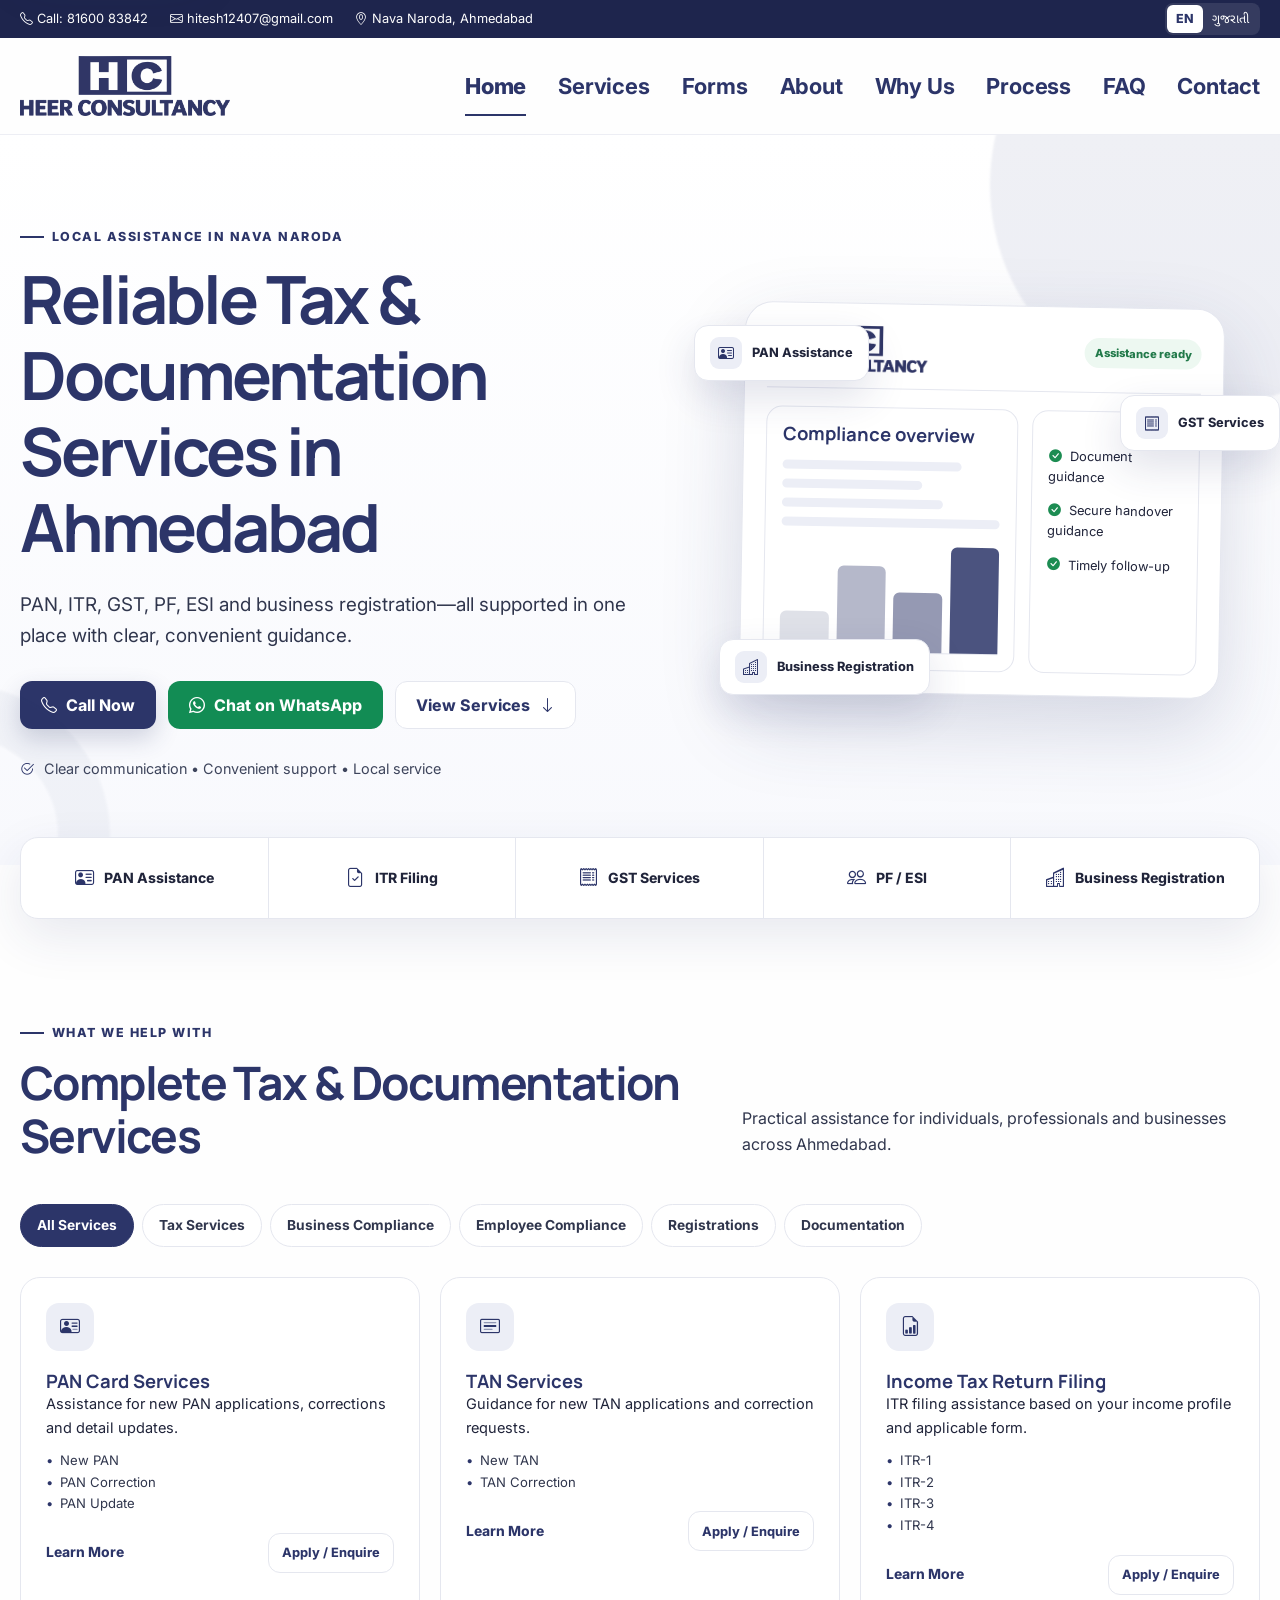
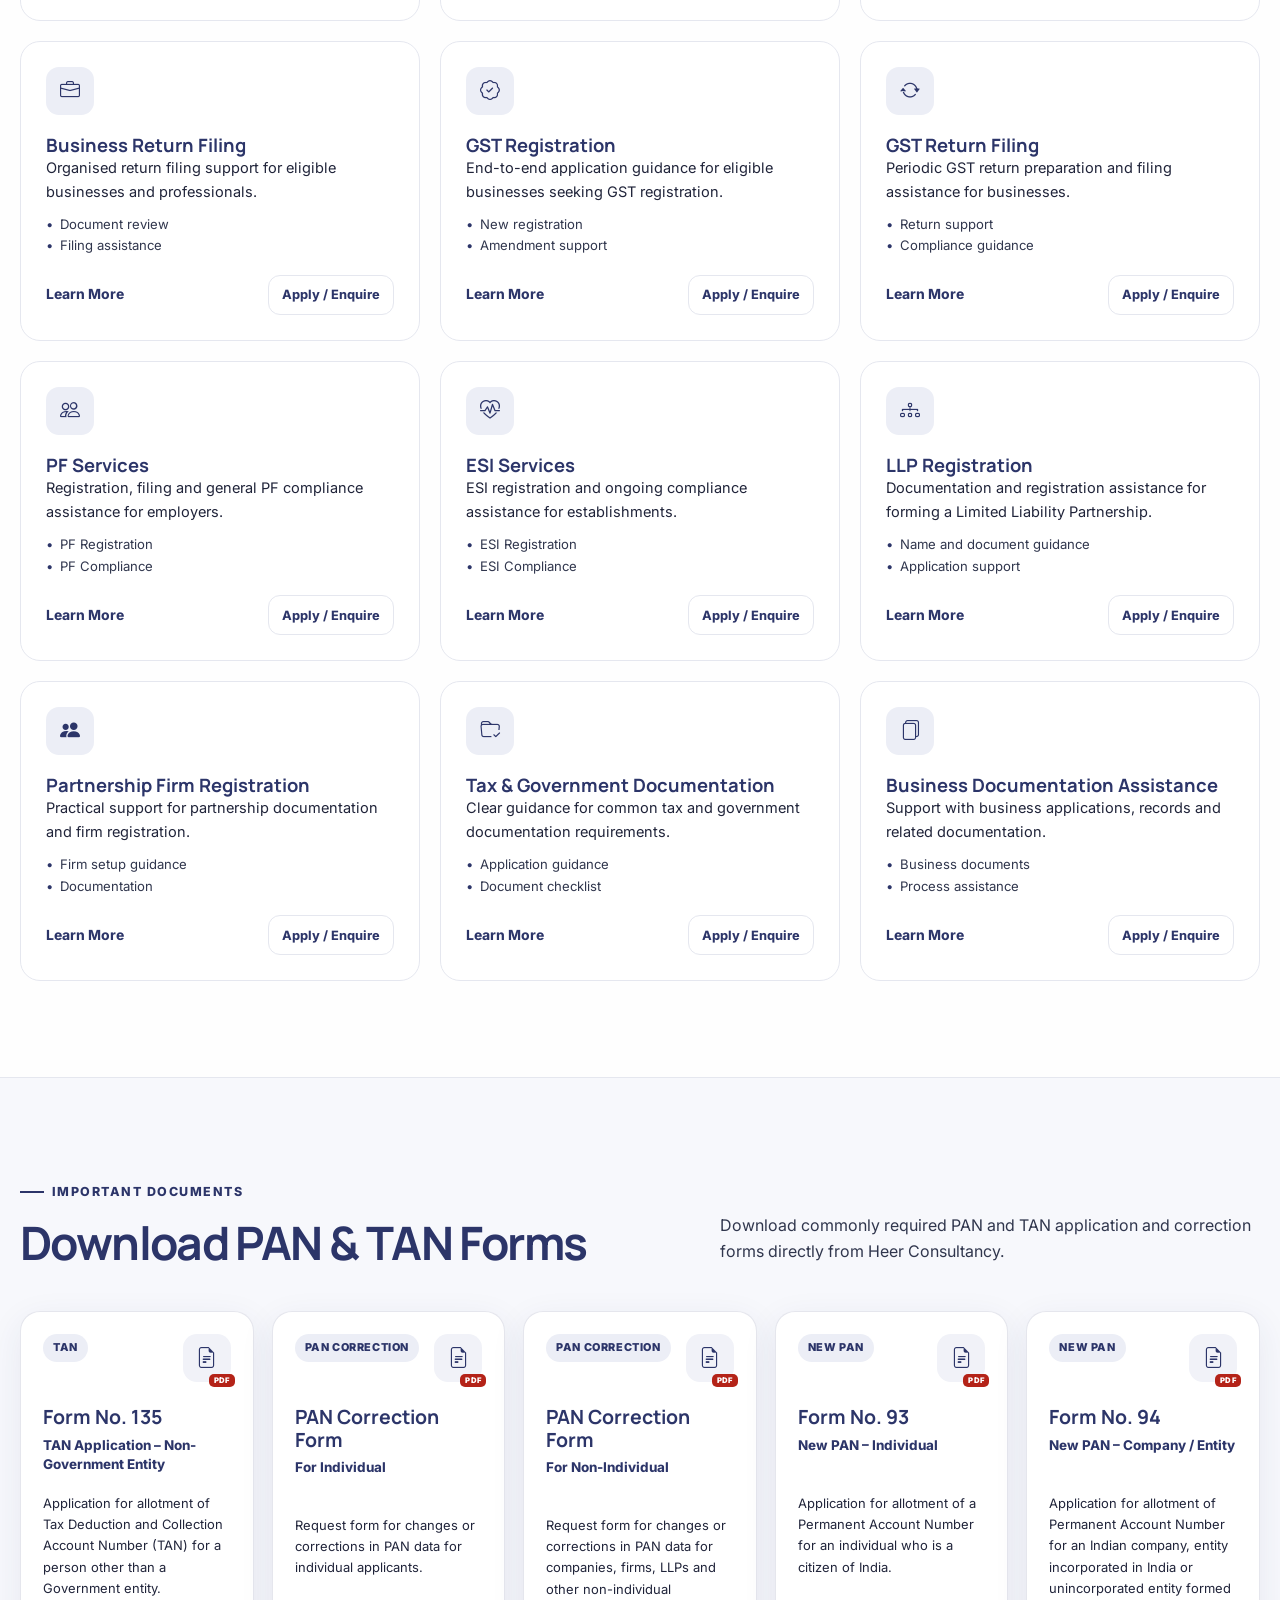
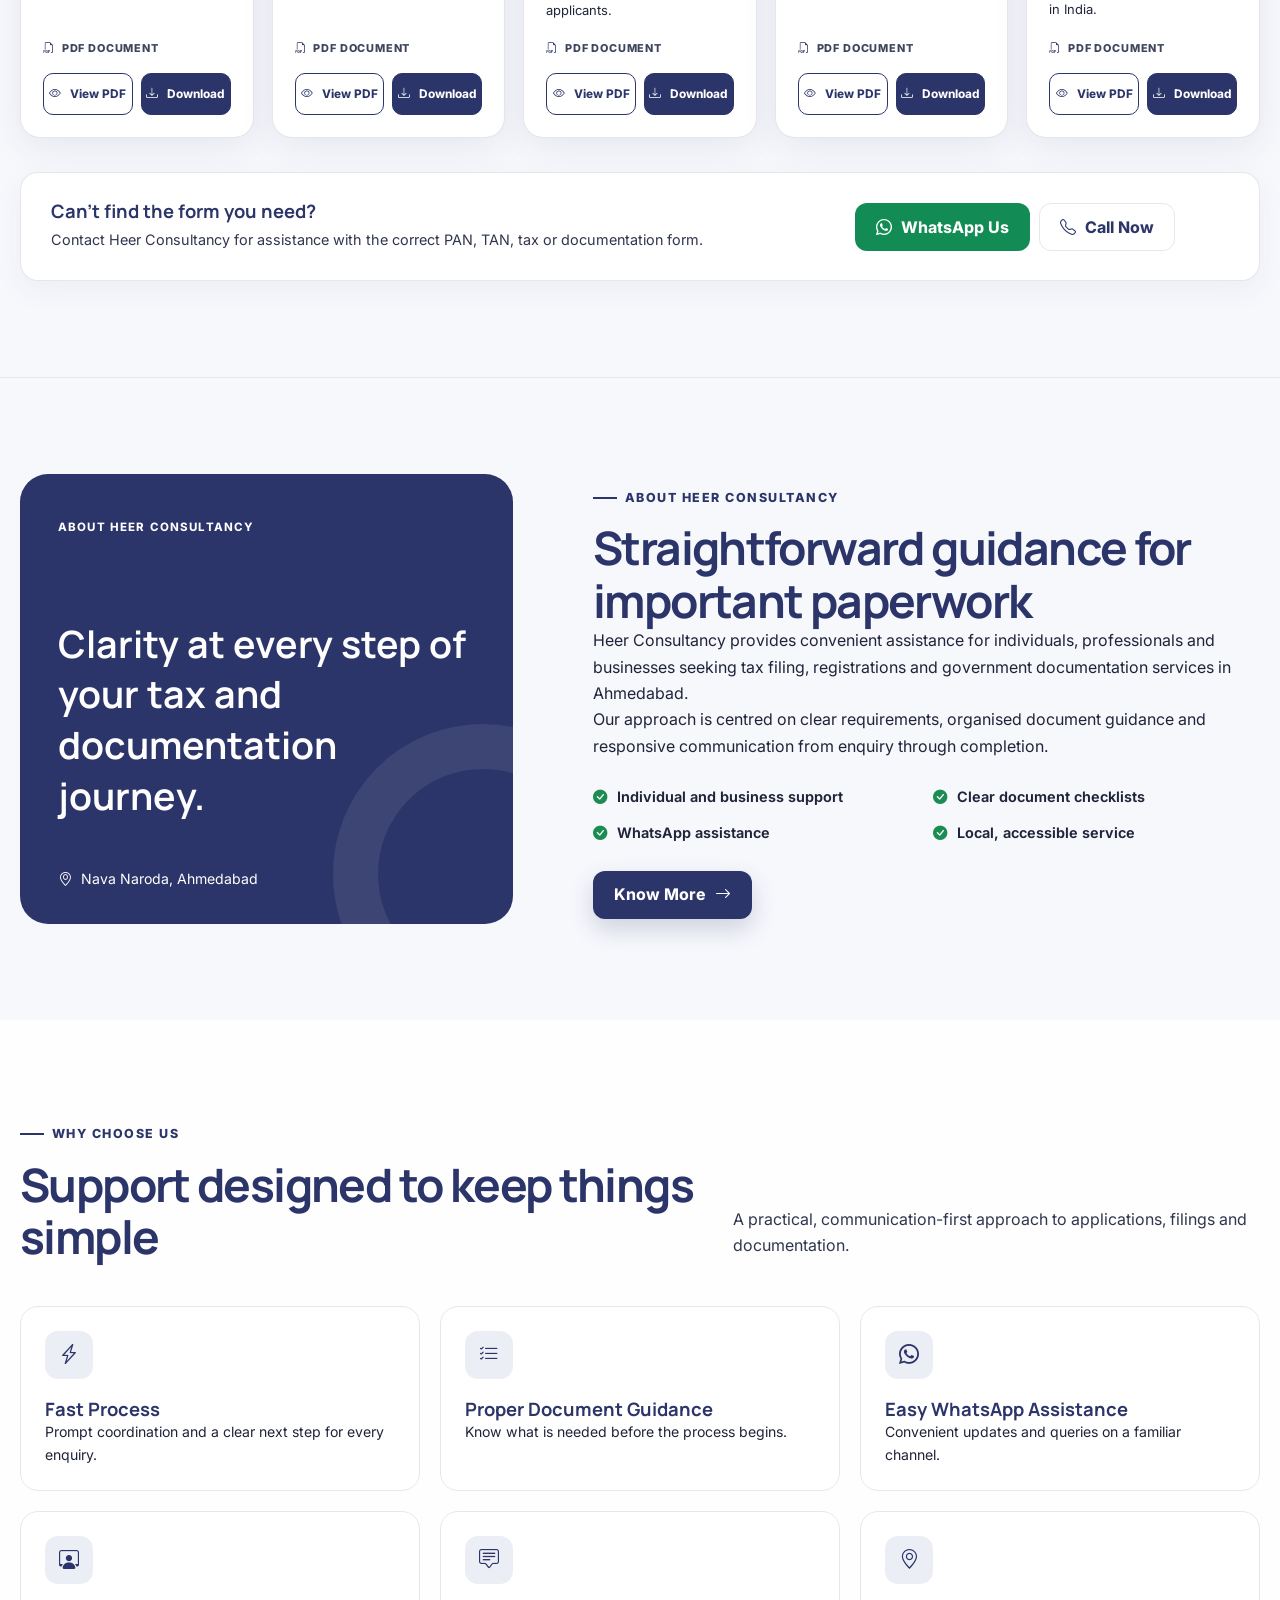
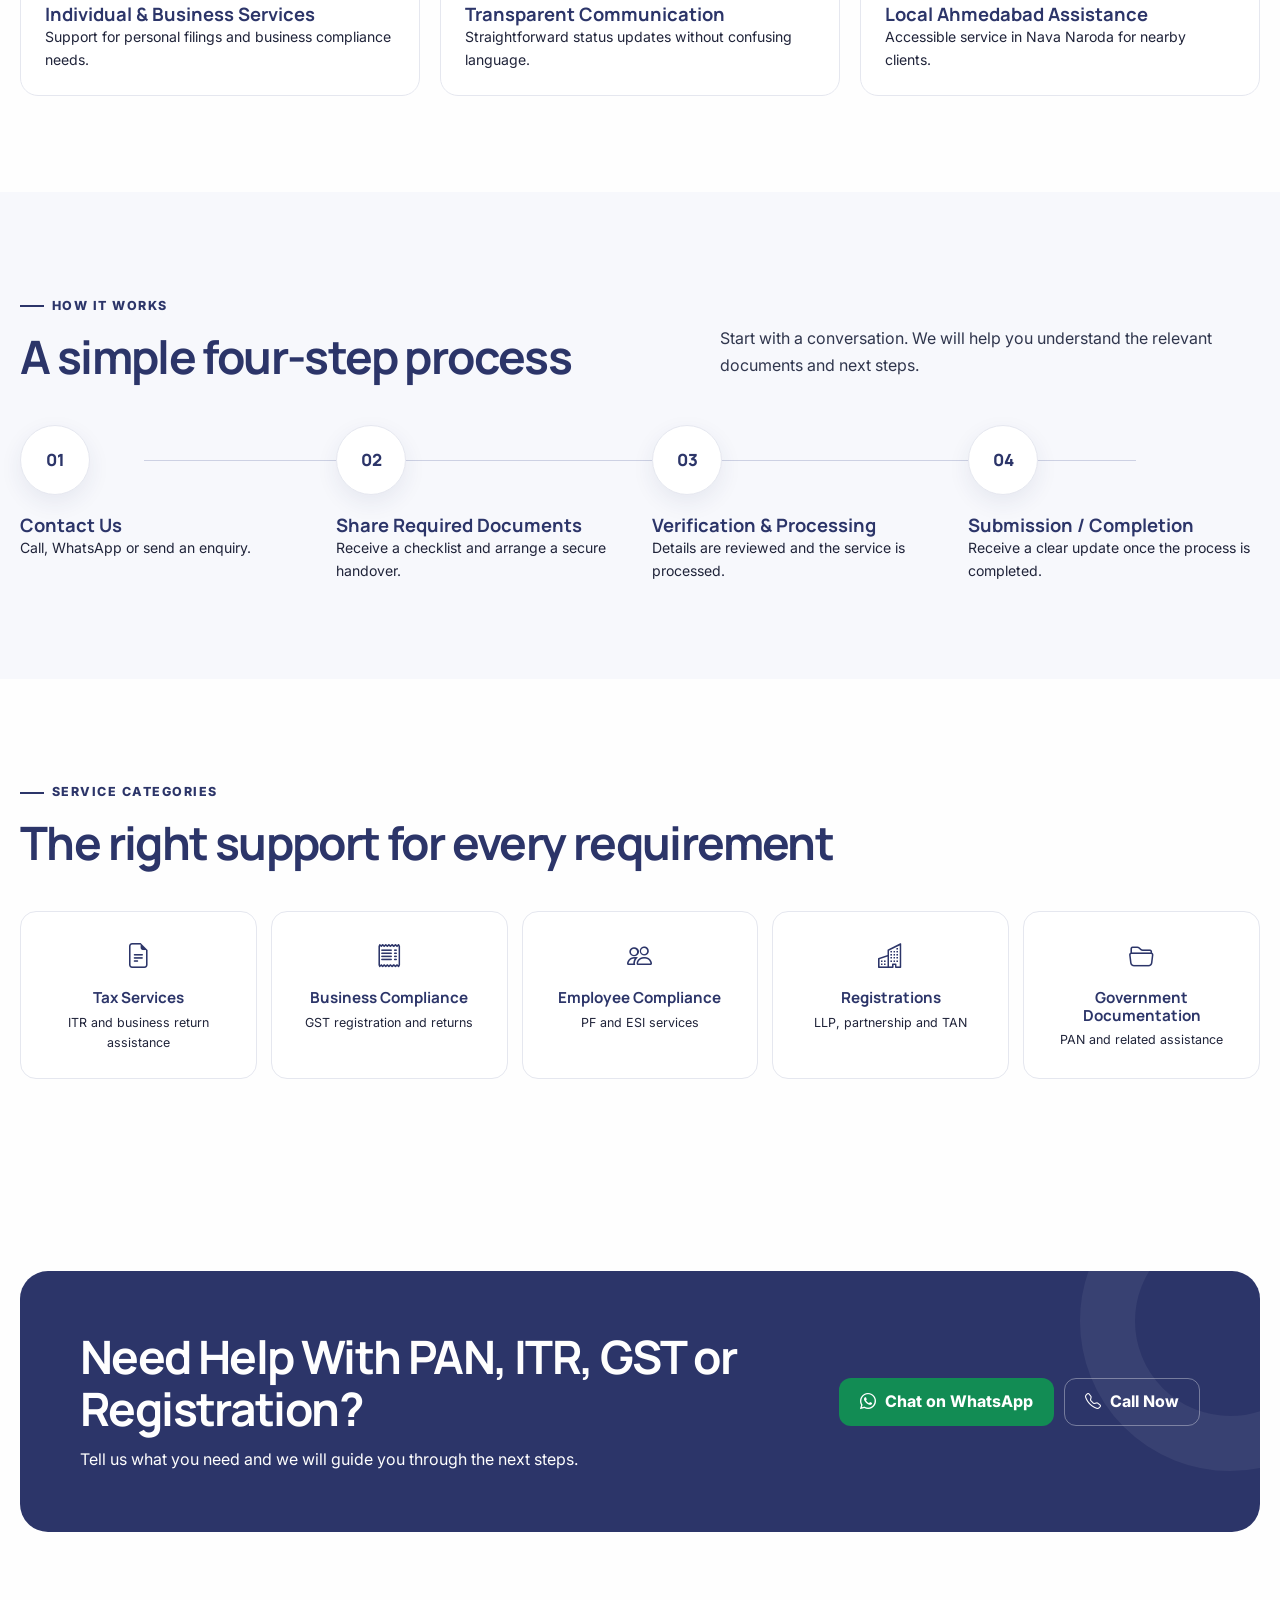
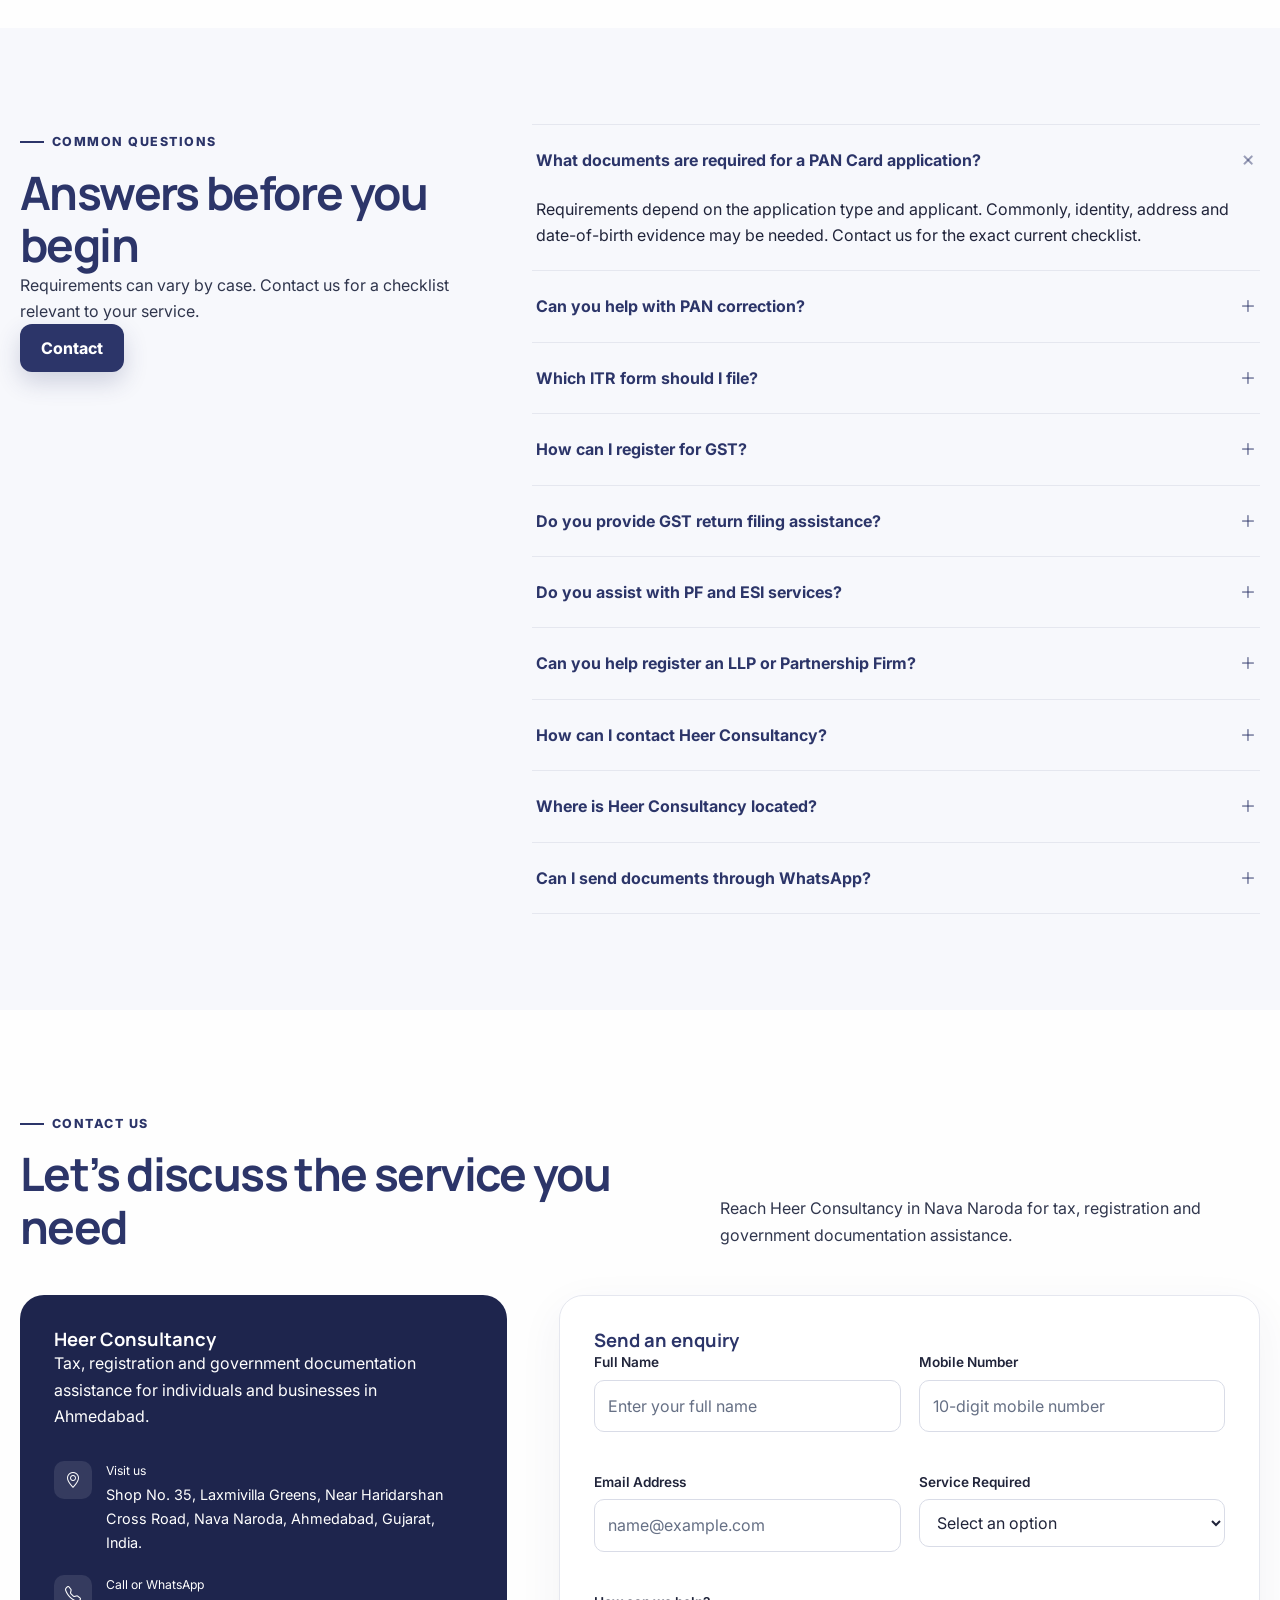
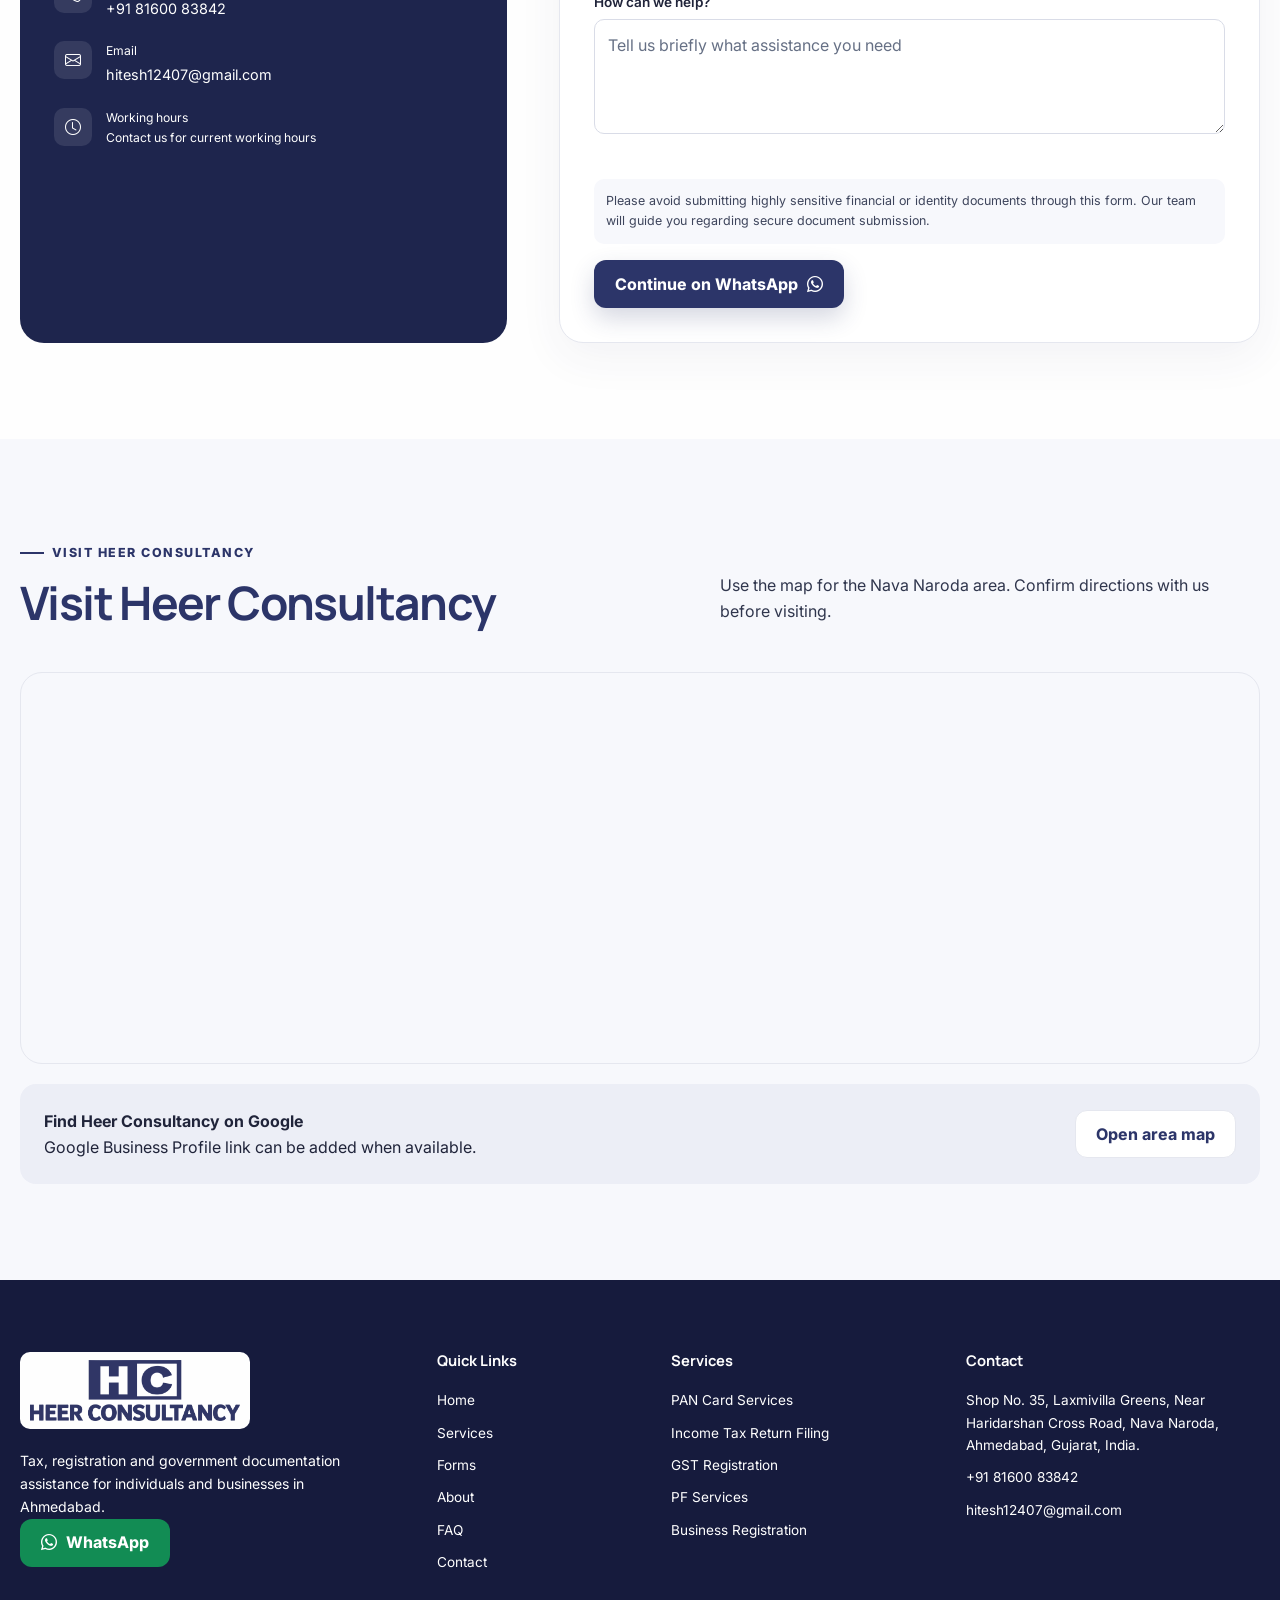
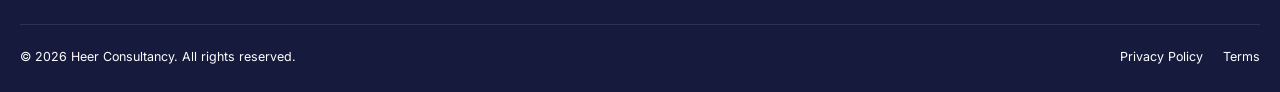
==== commit cd227c01: "Update official Heer Consultancy logo" ====
--- a/index.html
+++ b/index.html
@@ -22,11 +22,11 @@
   <div class="video-preloader" data-video-preloader aria-hidden="true"><video class="video-preloader__media" autoplay muted playsinline preload="auto"><source src="assets/video/heer-logo-preloader.mp4" type="video/mp4"></video></div><script src="js/preloader.js"></script>
   <a class="skip-link" href="#main">Skip to main content</a><div class="scroll-progress" aria-hidden="true"></div>
   <div class="topbar"><div class="container topbar-inner"><div class="topbar-links"><a href="tel:+918160083842"><i class="bi bi-telephone"></i> <span data-i18n="top.call">Call: 81600 83842</span></a><a href="mailto:hitesh12407@gmail.com"><i class="bi bi-envelope"></i> <span data-i18n="top.email">hitesh12407@gmail.com</span></a><span><i class="bi bi-geo-alt"></i> <span data-i18n="top.location">Nava Naroda, Ahmedabad</span></span></div><div class="topbar-actions"><div class="lang-switch" aria-label="Language"><button class="lang-btn" data-lang="en">EN</button><button class="lang-btn" data-lang="gu">ગુજરાતી</button></div></div></div></div>
-  <header class="navbar"><div class="container nav-inner"><a class="brand" href="#home" aria-label="Heer Consultancy home"><img src="assets/logo/heer-consultancy-logo.png" alt="Heer Consultancy" width="6100" height="2374" decoding="async" fetchpriority="high"></a><nav aria-label="Primary navigation"><ul class="nav-links"><li><a class="nav-link active" href="#home" data-i18n="common.home">Home</a></li><li><a class="nav-link" href="#services" data-i18n="common.services">Services</a></li><li><a class="nav-link" href="#forms" data-i18n="common.forms">Forms</a></li><li><a class="nav-link" href="about.html" data-i18n="common.about">About</a></li><li><a class="nav-link" href="#why-us" data-i18n="common.why">Why Us</a></li><li><a class="nav-link" href="#process" data-i18n="common.process">Process</a></li><li><a class="nav-link" href="#faq" data-i18n="common.faq">FAQ</a></li><li><a class="nav-link" href="#contact" data-i18n="common.contact">Contact</a></li></ul></nav><div class="nav-actions"><a class="btn btn-outline" href="tel:+918160083842"><i class="bi bi-telephone"></i><span data-i18n="common.call">Call Now</span></a><a class="btn btn-whatsapp" data-wa-message="Hello Heer Consultancy, I would like assistance with your services."><i class="bi bi-whatsapp"></i> WhatsApp</a></div><button class="mobile-toggle" aria-label="Open menu" aria-expanded="false"><i class="bi bi-list"></i></button></div></header>
-  <aside class="mobile-panel" aria-hidden="true"><div class="mobile-panel-head"><img src="assets/logo/heer-consultancy-logo.png" alt="Heer Consultancy" width="6100" height="2374" decoding="async"><button class="mobile-close" aria-label="Close menu"><i class="bi bi-x-lg"></i></button></div><nav aria-label="Mobile navigation"><ul class="mobile-links"><li><a href="#home" data-i18n="common.home">Home</a></li><li><a href="#services" data-i18n="common.services">Services</a></li><li><a href="#forms" data-i18n="common.forms">Forms</a></li><li><a href="about.html" data-i18n="common.about">About</a></li><li><a href="#why-us" data-i18n="common.why">Why Us</a></li><li><a href="#process" data-i18n="common.process">Process</a></li><li><a href="#faq" data-i18n="common.faq">FAQ</a></li><li><a href="#contact" data-i18n="common.contact">Contact</a></li></ul></nav><div class="mobile-actions"><div class="lang-switch" aria-label="Language"><button class="lang-btn" data-lang="en">EN</button><button class="lang-btn" data-lang="gu">ગુજરાતી</button></div><a class="btn btn-primary" href="tel:+918160083842" data-i18n="common.call">Call Now</a><a class="btn btn-whatsapp" data-wa-message="Hello Heer Consultancy, I would like assistance with your services." data-i18n="common.whatsapp">Chat on WhatsApp</a></div></aside>
+  <header class="navbar"><div class="container nav-inner"><a class="brand" href="#home" aria-label="Heer Consultancy home"><img src="assets/logo/heer-consultancy-logo.png" alt="Heer Consultancy" width="5717" height="1648" decoding="async" fetchpriority="high"></a><nav aria-label="Primary navigation"><ul class="nav-links"><li><a class="nav-link active" href="#home" data-i18n="common.home">Home</a></li><li><a class="nav-link" href="#services" data-i18n="common.services">Services</a></li><li><a class="nav-link" href="#forms" data-i18n="common.forms">Forms</a></li><li><a class="nav-link" href="about.html" data-i18n="common.about">About</a></li><li><a class="nav-link" href="#why-us" data-i18n="common.why">Why Us</a></li><li><a class="nav-link" href="#process" data-i18n="common.process">Process</a></li><li><a class="nav-link" href="#faq" data-i18n="common.faq">FAQ</a></li><li><a class="nav-link" href="#contact" data-i18n="common.contact">Contact</a></li></ul></nav><div class="nav-actions"><a class="btn btn-outline" href="tel:+918160083842"><i class="bi bi-telephone"></i><span data-i18n="common.call">Call Now</span></a><a class="btn btn-whatsapp" data-wa-message="Hello Heer Consultancy, I would like assistance with your services."><i class="bi bi-whatsapp"></i> WhatsApp</a></div><button class="mobile-toggle" aria-label="Open menu" aria-expanded="false"><i class="bi bi-list"></i></button></div></header>
+  <aside class="mobile-panel" aria-hidden="true"><div class="mobile-panel-head"><img src="assets/logo/heer-consultancy-logo.png" alt="Heer Consultancy" width="5717" height="1648" decoding="async"><button class="mobile-close" aria-label="Close menu"><i class="bi bi-x-lg"></i></button></div><nav aria-label="Mobile navigation"><ul class="mobile-links"><li><a href="#home" data-i18n="common.home">Home</a></li><li><a href="#services" data-i18n="common.services">Services</a></li><li><a href="#forms" data-i18n="common.forms">Forms</a></li><li><a href="about.html" data-i18n="common.about">About</a></li><li><a href="#why-us" data-i18n="common.why">Why Us</a></li><li><a href="#process" data-i18n="common.process">Process</a></li><li><a href="#faq" data-i18n="common.faq">FAQ</a></li><li><a href="#contact" data-i18n="common.contact">Contact</a></li></ul></nav><div class="mobile-actions"><div class="lang-switch" aria-label="Language"><button class="lang-btn" data-lang="en">EN</button><button class="lang-btn" data-lang="gu">ગુજરાતી</button></div><a class="btn btn-primary" href="tel:+918160083842" data-i18n="common.call">Call Now</a><a class="btn btn-whatsapp" data-wa-message="Hello Heer Consultancy, I would like assistance with your services." data-i18n="common.whatsapp">Chat on WhatsApp</a></div></aside>
   <main id="main">
     <section id="home" class="hero"><div class="container hero-grid"><div class="hero-copy" data-aos="fade-right"><span class="eyebrow" data-i18n="hero.eyebrow">Local assistance in Nava Naroda</span><h1 data-i18n="hero.title">Reliable Tax & Documentation Services in Ahmedabad</h1><p class="lead" data-i18n="hero.subtitle">PAN, ITR, GST, PF, ESI and business registration—all supported in one place with clear, convenient guidance.</p><div class="hero-buttons"><a class="btn btn-primary" href="tel:+918160083842"><i class="bi bi-telephone"></i><span data-i18n="common.call">Call Now</span></a><a class="btn btn-whatsapp" data-wa-message="Hello Heer Consultancy, I need assistance with tax or documentation services."><i class="bi bi-whatsapp"></i><span data-i18n="common.whatsapp">Chat on WhatsApp</span></a><a class="btn btn-outline" href="#services"><span data-i18n="common.viewServices">View Services</span><i class="bi bi-arrow-down"></i></a></div><div class="hero-note"><i class="bi bi-check2-circle"></i><span data-i18n="hero.note">Clear communication • Convenient support • Local service</span></div></div>
-      <div class="hero-visual" data-aos="fade-left"><div class="dashboard"><div class="dash-top"><img class="dash-logo" src="assets/logo/heer-consultancy-logo.png" alt="" width="6100" height="2374" decoding="async"><span class="status-pill" data-i18n="hero.status">Assistance ready</span></div><div class="doc-area"><div class="doc-main"><h3 data-i18n="hero.visualTitle">Compliance overview</h3><div class="doc-row"></div><div class="doc-row"></div><div class="doc-row"></div><div class="doc-row"></div><div class="chart" aria-hidden="true"><span style="height:35%"></span><span></span><span></span><span></span></div></div><div class="doc-side"><ul class="check-list"><li><i class="bi bi-check-circle-fill"></i><span data-i18n="hero.verified">Document guidance</span></li><li><i class="bi bi-check-circle-fill"></i><span data-i18n="hero.secure">Secure handover guidance</span></li><li><i class="bi bi-check-circle-fill"></i><span data-i18n="hero.followup">Timely follow-up</span></li></ul></div></div></div><div class="float-card fc-1"><i class="bi bi-person-vcard"></i><span data-i18n="trust.pan">PAN Assistance</span></div><div class="float-card fc-2"><i class="bi bi-receipt"></i><span data-i18n="trust.gst">GST Services</span></div><div class="float-card fc-3"><i class="bi bi-buildings"></i><span data-i18n="trust.business">Business Registration</span></div></div></div></section>
+      <div class="hero-visual" data-aos="fade-left"><div class="dashboard"><div class="dash-top"><img class="dash-logo" src="assets/logo/heer-consultancy-logo.png" alt="" width="5717" height="1648" decoding="async"><span class="status-pill" data-i18n="hero.status">Assistance ready</span></div><div class="doc-area"><div class="doc-main"><h3 data-i18n="hero.visualTitle">Compliance overview</h3><div class="doc-row"></div><div class="doc-row"></div><div class="doc-row"></div><div class="doc-row"></div><div class="chart" aria-hidden="true"><span style="height:35%"></span><span></span><span></span><span></span></div></div><div class="doc-side"><ul class="check-list"><li><i class="bi bi-check-circle-fill"></i><span data-i18n="hero.verified">Document guidance</span></li><li><i class="bi bi-check-circle-fill"></i><span data-i18n="hero.secure">Secure handover guidance</span></li><li><i class="bi bi-check-circle-fill"></i><span data-i18n="hero.followup">Timely follow-up</span></li></ul></div></div></div><div class="float-card fc-1"><i class="bi bi-person-vcard"></i><span data-i18n="trust.pan">PAN Assistance</span></div><div class="float-card fc-2"><i class="bi bi-receipt"></i><span data-i18n="trust.gst">GST Services</span></div><div class="float-card fc-3"><i class="bi bi-buildings"></i><span data-i18n="trust.business">Business Registration</span></div></div></div></section>
     <div class="trust-strip"><div class="container"><div class="trust-grid" data-aos="fade-up"><div class="trust-item"><i class="bi bi-person-vcard"></i><span data-i18n="trust.pan">PAN Assistance</span></div><div class="trust-item"><i class="bi bi-file-earmark-check"></i><span data-i18n="trust.itr">ITR Filing</span></div><div class="trust-item"><i class="bi bi-receipt"></i><span data-i18n="trust.gst">GST Services</span></div><div class="trust-item"><i class="bi bi-people"></i><span data-i18n="trust.employee">PF / ESI</span></div><div class="trust-item"><i class="bi bi-buildings"></i><span data-i18n="trust.business">Business Registration</span></div></div></div></div>
     <section id="services" class="section"><div class="container"><div class="section-head"><div><span class="eyebrow" data-i18n="services.eyebrow">What we help with</span><h2 data-i18n="services.title">Complete Tax & Documentation Services</h2></div><p data-i18n="services.intro">Practical assistance for individuals, professionals and businesses across Ahmedabad.</p></div><div class="service-toolbar" role="group" aria-label="Filter services"><button class="filter-btn active" data-filter="all" data-i18n="services.all">All Services</button><button class="filter-btn" data-filter="tax" data-i18n="services.tax">Tax Services</button><button class="filter-btn" data-filter="business" data-i18n="services.business">Business Compliance</button><button class="filter-btn" data-filter="employee" data-i18n="services.employee">Employee Compliance</button><button class="filter-btn" data-filter="registration" data-i18n="services.registration">Registrations</button><button class="filter-btn" data-filter="docs" data-i18n="services.docs">Documentation</button></div>
       <div class="service-grid">
@@ -71,7 +71,7 @@
     </div></div></section>
     <section class="section section-soft"><div class="container"><div class="section-head"><div><span class="eyebrow" data-i18n="map.title">Visit Heer Consultancy</span><h2 data-i18n="map.title">Visit Heer Consultancy</h2></div><p data-i18n="map.text">Use the map for the Nava Naroda area. Confirm directions with us before visiting.</p></div><div class="map-wrap"><iframe loading="lazy" title="Map of Nava Naroda, Ahmedabad" referrerpolicy="no-referrer-when-downgrade" src="https://www.google.com/maps?q=Laxmivilla%20Greens%20Nava%20Naroda%20Ahmedabad&output=embed"></iframe></div><div class="gbp-bar"><div><strong data-i18n="map.google">Find Heer Consultancy on Google</strong><p data-i18n="map.googleText">Google Business Profile link can be added when available.</p></div><a class="btn btn-outline" href="#" data-gbp data-i18n="map.directions">Open area map</a></div></div></section>
   </main>
-  <footer class="footer"><div class="container"><div class="footer-grid"><div><img class="footer-logo" src="assets/logo/heer-consultancy-logo.png" alt="Heer Consultancy" width="6100" height="2374" loading="lazy" decoding="async"><p class="footer-about" data-i18n="footer.desc">Tax, registration and government documentation assistance for individuals and businesses in Ahmedabad.</p><a class="btn btn-whatsapp" data-wa-message="Hello Heer Consultancy, I would like to enquire about your services."><i class="bi bi-whatsapp"></i> WhatsApp</a></div><div><h3 data-i18n="footer.quick">Quick Links</h3><ul><li><a href="#home" data-i18n="common.home">Home</a></li><li><a href="#services" data-i18n="common.services">Services</a></li><li><a href="#forms" data-i18n="common.forms">Forms</a></li><li><a href="about.html" data-i18n="common.about">About</a></li><li><a href="#faq" data-i18n="common.faq">FAQ</a></li><li><a href="#contact" data-i18n="common.contact">Contact</a></li></ul></div><div><h3 data-i18n="footer.services">Services</h3><ul><li>PAN</li><li>ITR Filing</li><li>GST</li><li>PF / ESI</li><li>Business Registration</li></ul></div><div><h3 data-i18n="footer.contact">Contact</h3><ul><li>Shop No. 35, Laxmivilla Greens, Nava Naroda, Ahmedabad</li><li><a href="tel:+918160083842">+91 81600 83842</a></li><li><a href="mailto:hitesh12407@gmail.com">hitesh12407@gmail.com</a></li></ul></div></div><div class="footer-bottom"><span>© <span id="year"></span> <span data-i18n="footer.rights">Heer Consultancy. All rights reserved.</span></span><div class="footer-legal"><a href="#" data-modal="privacy-modal" data-i18n="common.privacy">Privacy Policy</a><a href="#" data-modal="terms-modal" data-i18n="common.terms">Terms</a></div></div></div></footer>
+  <footer class="footer"><div class="container"><div class="footer-grid"><div><img class="footer-logo" src="assets/logo/heer-consultancy-logo.png" alt="Heer Consultancy" width="5717" height="1648" loading="lazy" decoding="async"><p class="footer-about" data-i18n="footer.desc">Tax, registration and government documentation assistance for individuals and businesses in Ahmedabad.</p><a class="btn btn-whatsapp" data-wa-message="Hello Heer Consultancy, I would like to enquire about your services."><i class="bi bi-whatsapp"></i> WhatsApp</a></div><div><h3 data-i18n="footer.quick">Quick Links</h3><ul><li><a href="#home" data-i18n="common.home">Home</a></li><li><a href="#services" data-i18n="common.services">Services</a></li><li><a href="#forms" data-i18n="common.forms">Forms</a></li><li><a href="about.html" data-i18n="common.about">About</a></li><li><a href="#faq" data-i18n="common.faq">FAQ</a></li><li><a href="#contact" data-i18n="common.contact">Contact</a></li></ul></div><div><h3 data-i18n="footer.services">Services</h3><ul><li>PAN</li><li>ITR Filing</li><li>GST</li><li>PF / ESI</li><li>Business Registration</li></ul></div><div><h3 data-i18n="footer.contact">Contact</h3><ul><li>Shop No. 35, Laxmivilla Greens, Nava Naroda, Ahmedabad</li><li><a href="tel:+918160083842">+91 81600 83842</a></li><li><a href="mailto:hitesh12407@gmail.com">hitesh12407@gmail.com</a></li></ul></div></div><div class="footer-bottom"><span>© <span id="year"></span> <span data-i18n="footer.rights">Heer Consultancy. All rights reserved.</span></span><div class="footer-legal"><a href="#" data-modal="privacy-modal" data-i18n="common.privacy">Privacy Policy</a><a href="#" data-modal="terms-modal" data-i18n="common.terms">Terms</a></div></div></div></footer>
   <div class="floating-actions"><button class="float-action back-top" aria-label="Back to top"><i class="bi bi-arrow-up"></i></button><a class="float-action call" href="tel:+918160083842" aria-label="Call Heer Consultancy"><i class="bi bi-telephone"></i></a><a class="float-action whatsapp" data-wa-message="Hello Heer Consultancy, I would like assistance." aria-label="WhatsApp Heer Consultancy"><i class="bi bi-whatsapp"></i></a></div><div class="mobile-bottom"><a class="btn btn-primary" href="tel:+918160083842"><i class="bi bi-telephone"></i><span data-i18n="common.call">Call Now</span></a><a class="btn btn-whatsapp" data-wa-message="Hello Heer Consultancy, I would like assistance."><i class="bi bi-whatsapp"></i> WhatsApp</a></div>
   <div class="privacy-modal" id="privacy-modal" role="dialog" aria-modal="true" aria-labelledby="privacy-title"><div class="modal-card"><button class="modal-close" aria-label="Close"><i class="bi bi-x-lg"></i></button><h2 id="privacy-title" data-i18n="common.privacy">Privacy Policy</h2><p data-i18n="footer.privacyText">We use enquiry details only to respond to your request.</p></div></div><div class="privacy-modal" id="terms-modal" role="dialog" aria-modal="true" aria-labelledby="terms-title"><div class="modal-card"><button class="modal-close" aria-label="Close"><i class="bi bi-x-lg"></i></button><h2 id="terms-title" data-i18n="common.terms">Terms</h2><p data-i18n="footer.termsText">Website information is general service guidance.</p></div></div>
   <script src="https://cdn.jsdelivr.net/npm/aos@2.3.4/dist/aos.js"></script><script src="js/translations.js"></script><script src="js/main.js"></script><script src="js/forms.js"></script><script src="js/download-forms.js"></script>
--- a/css/style.css
+++ b/css/style.css
@@ -59,7 +59,7 @@
 .mobile-links a{color:#2c3569;font-size:18px;line-height:1.3;white-space:nowrap;transition:color .25s ease}
 .mobile-panel-head img{width:180px;height:auto;max-height:none;object-fit:contain}
 .dash-logo{width:160px;height:auto;object-fit:contain}
-.footer-logo{width:230px;height:auto;filter:none;background:transparent;border-radius:0;padding:0;object-fit:contain}
+.footer-logo{width:230px;height:auto;filter:none;background:#fefefe;border-radius:10px;padding:8px 10px;object-fit:contain}
 .video-preloader{position:fixed;inset:0;z-index:2147483647;display:grid;place-items:center;width:100%;height:100%;background:#fefefe;opacity:1;visibility:visible;overflow:hidden;pointer-events:auto;transition:opacity .5s ease,visibility .5s ease}
 .video-preloader.is-leaving{opacity:0;visibility:hidden;pointer-events:none}
 .video-preloader__media{display:block;width:100%;height:100%;max-width:100%;max-height:100%;object-fit:contain;object-position:center;background:#fefefe}
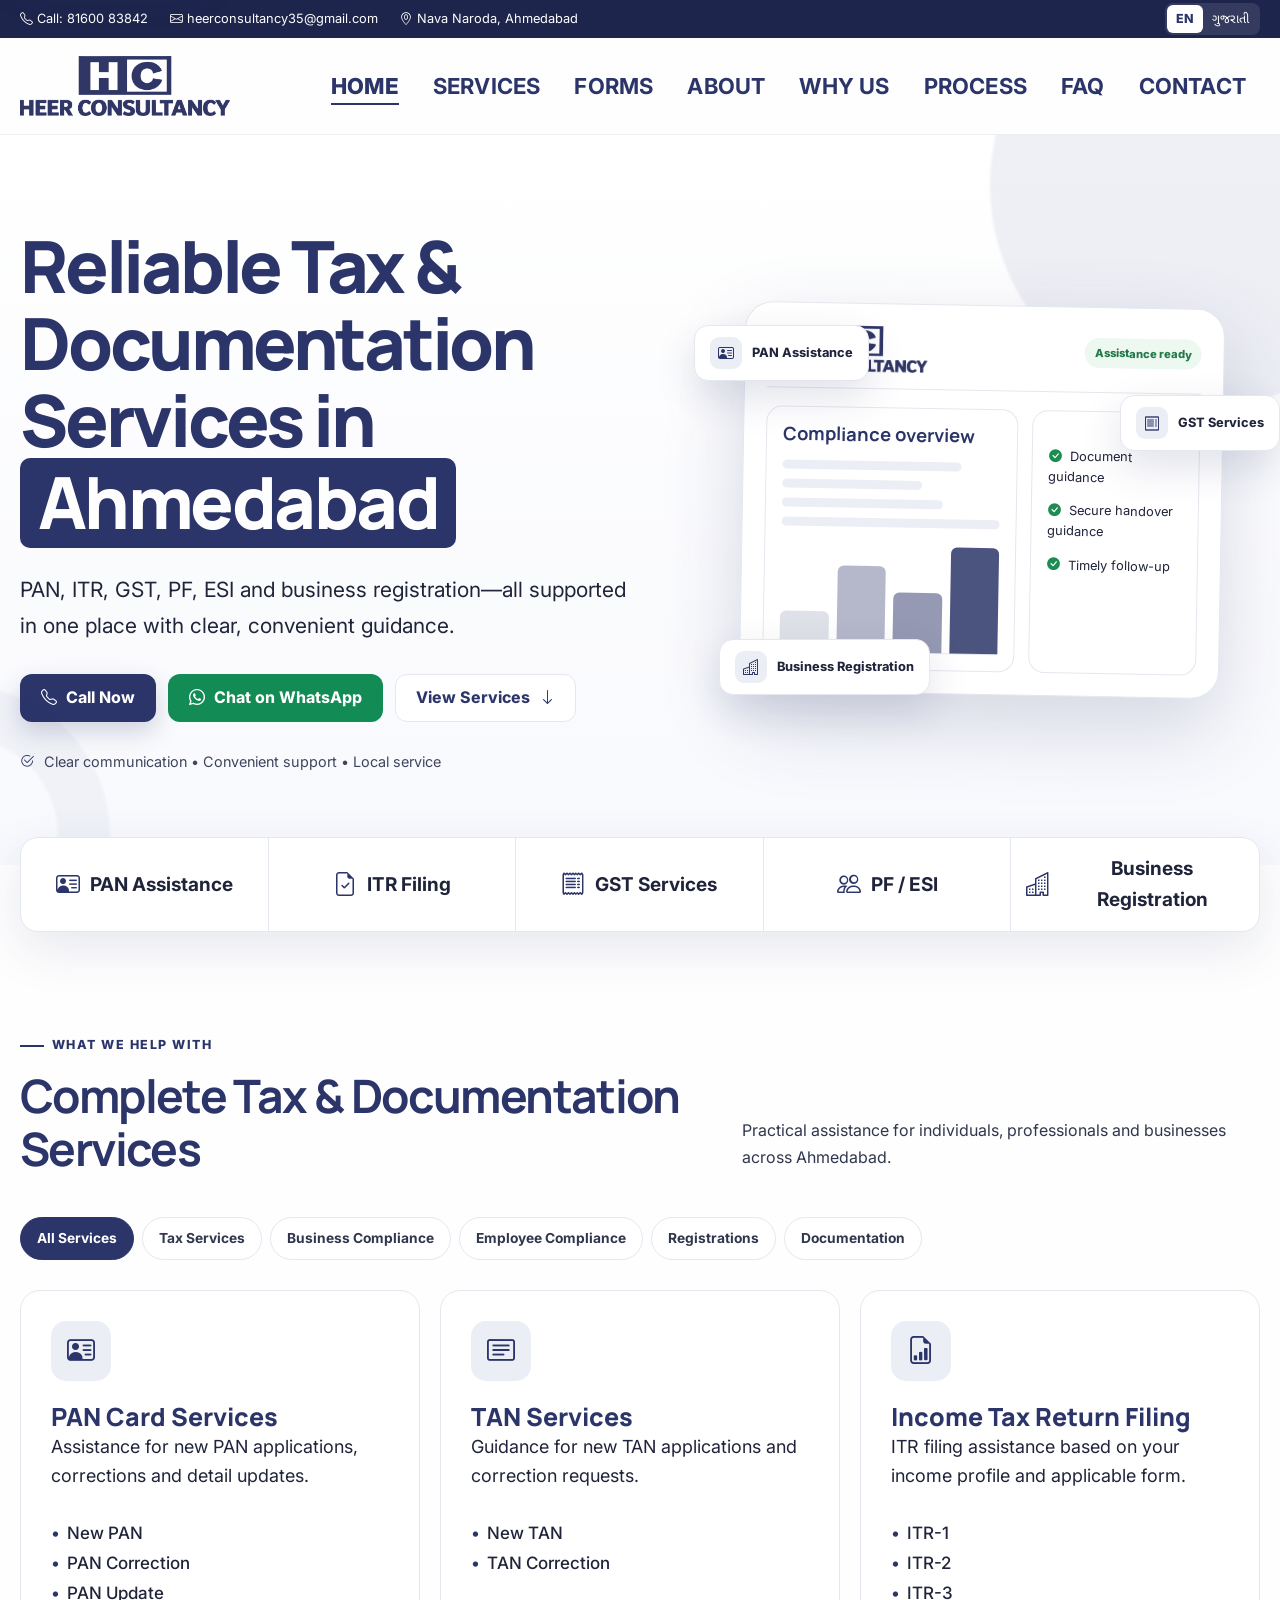
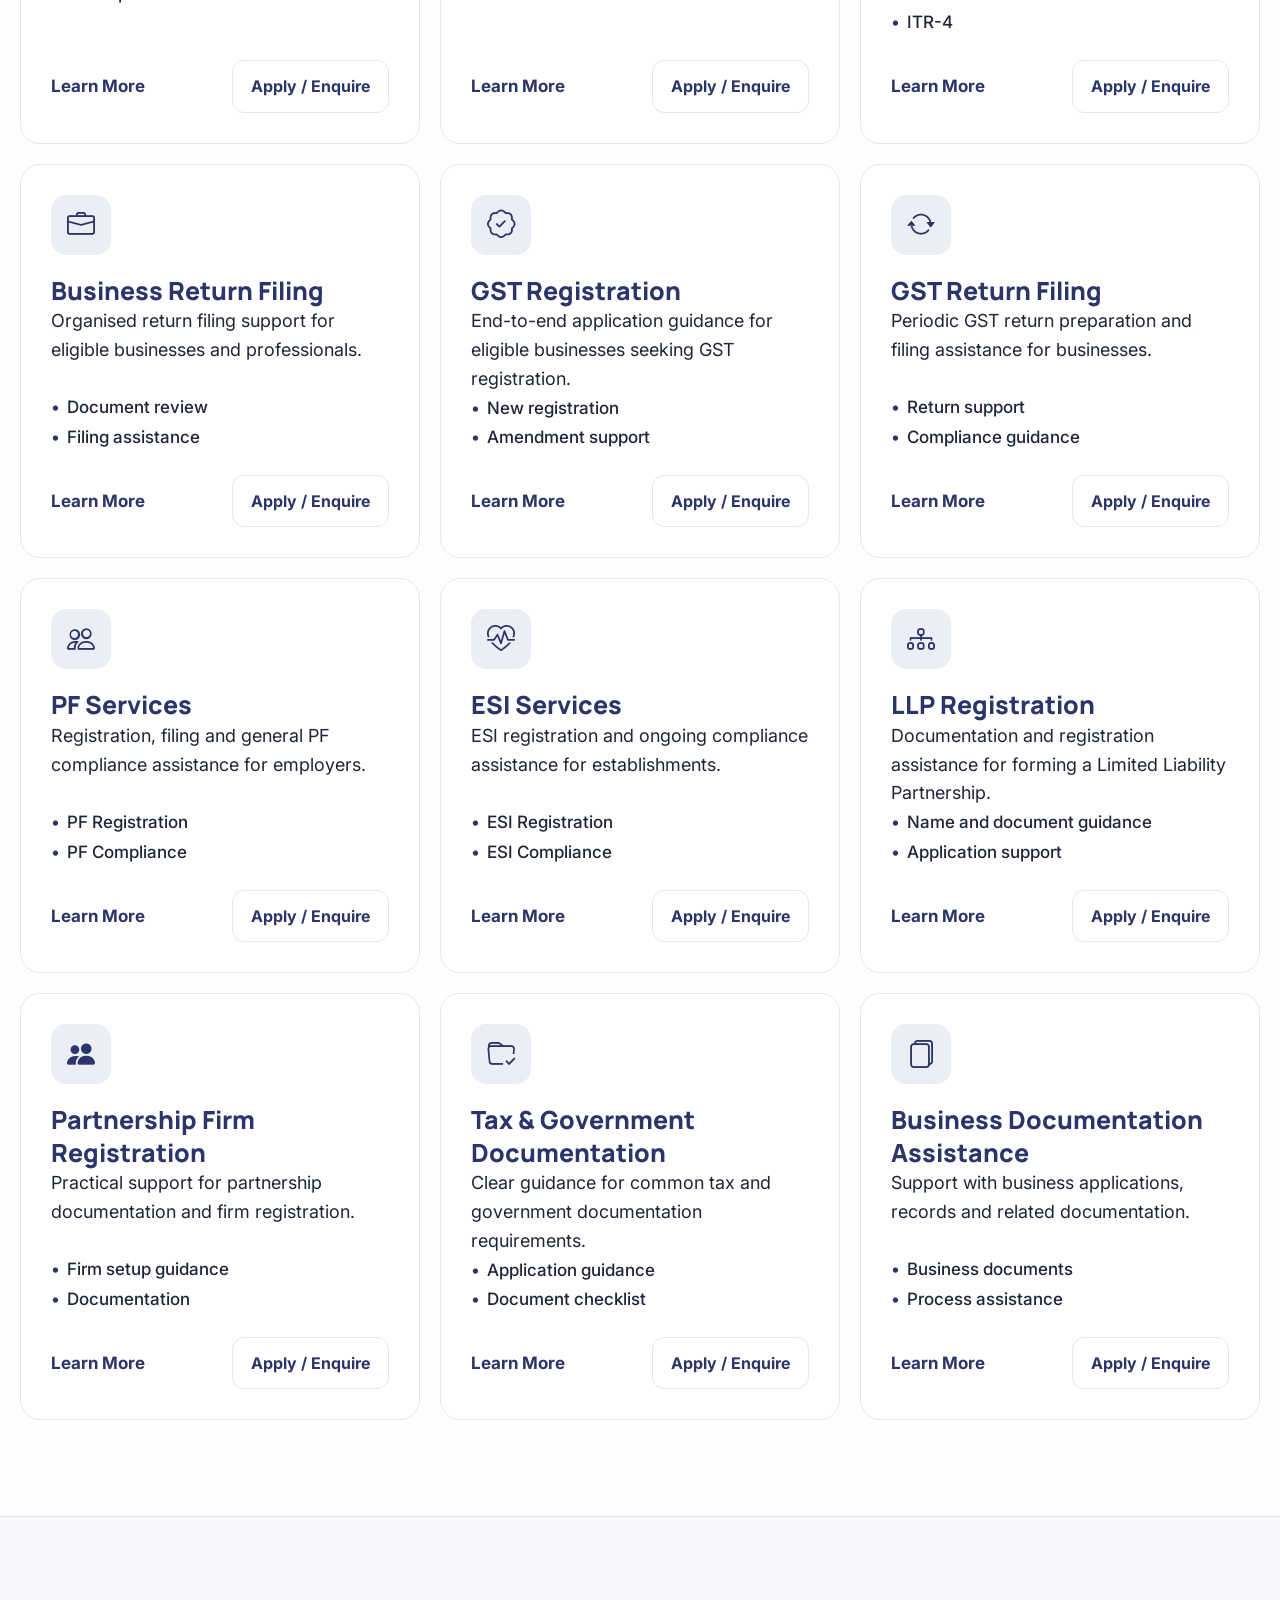
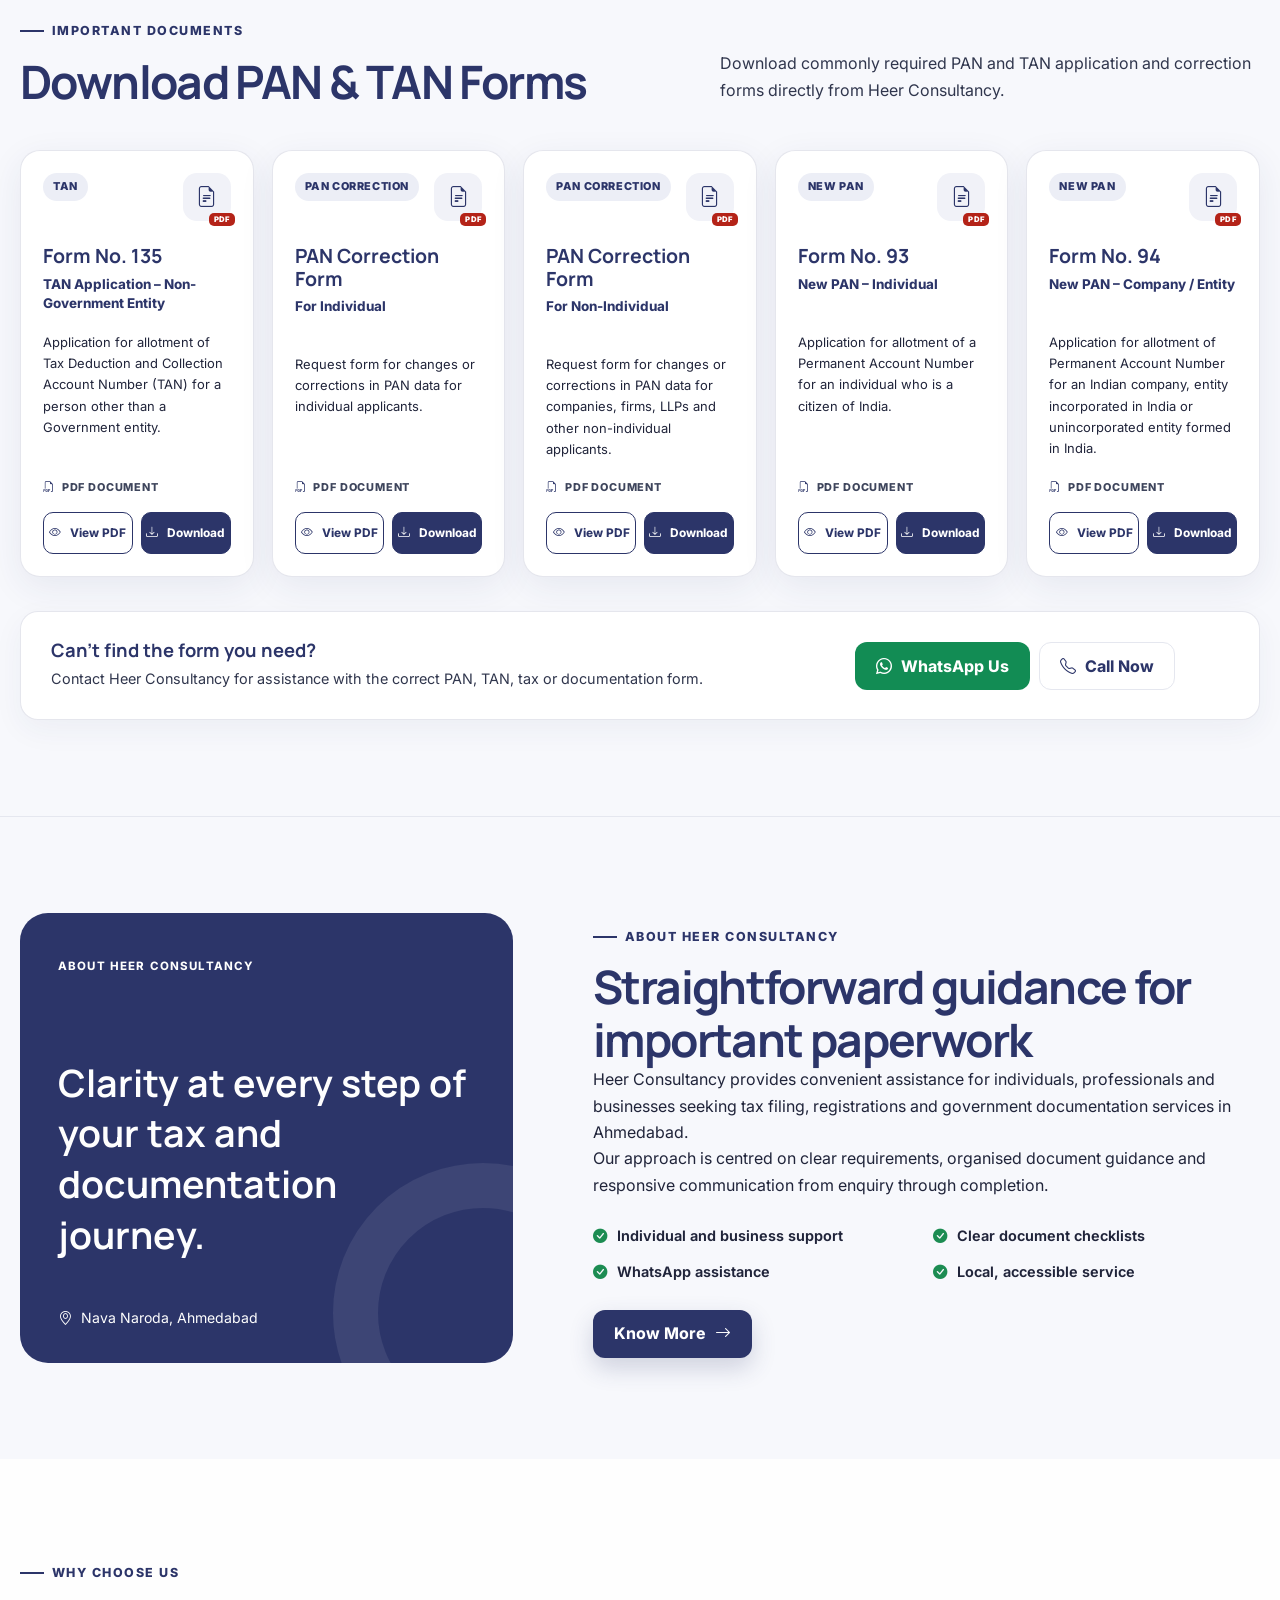
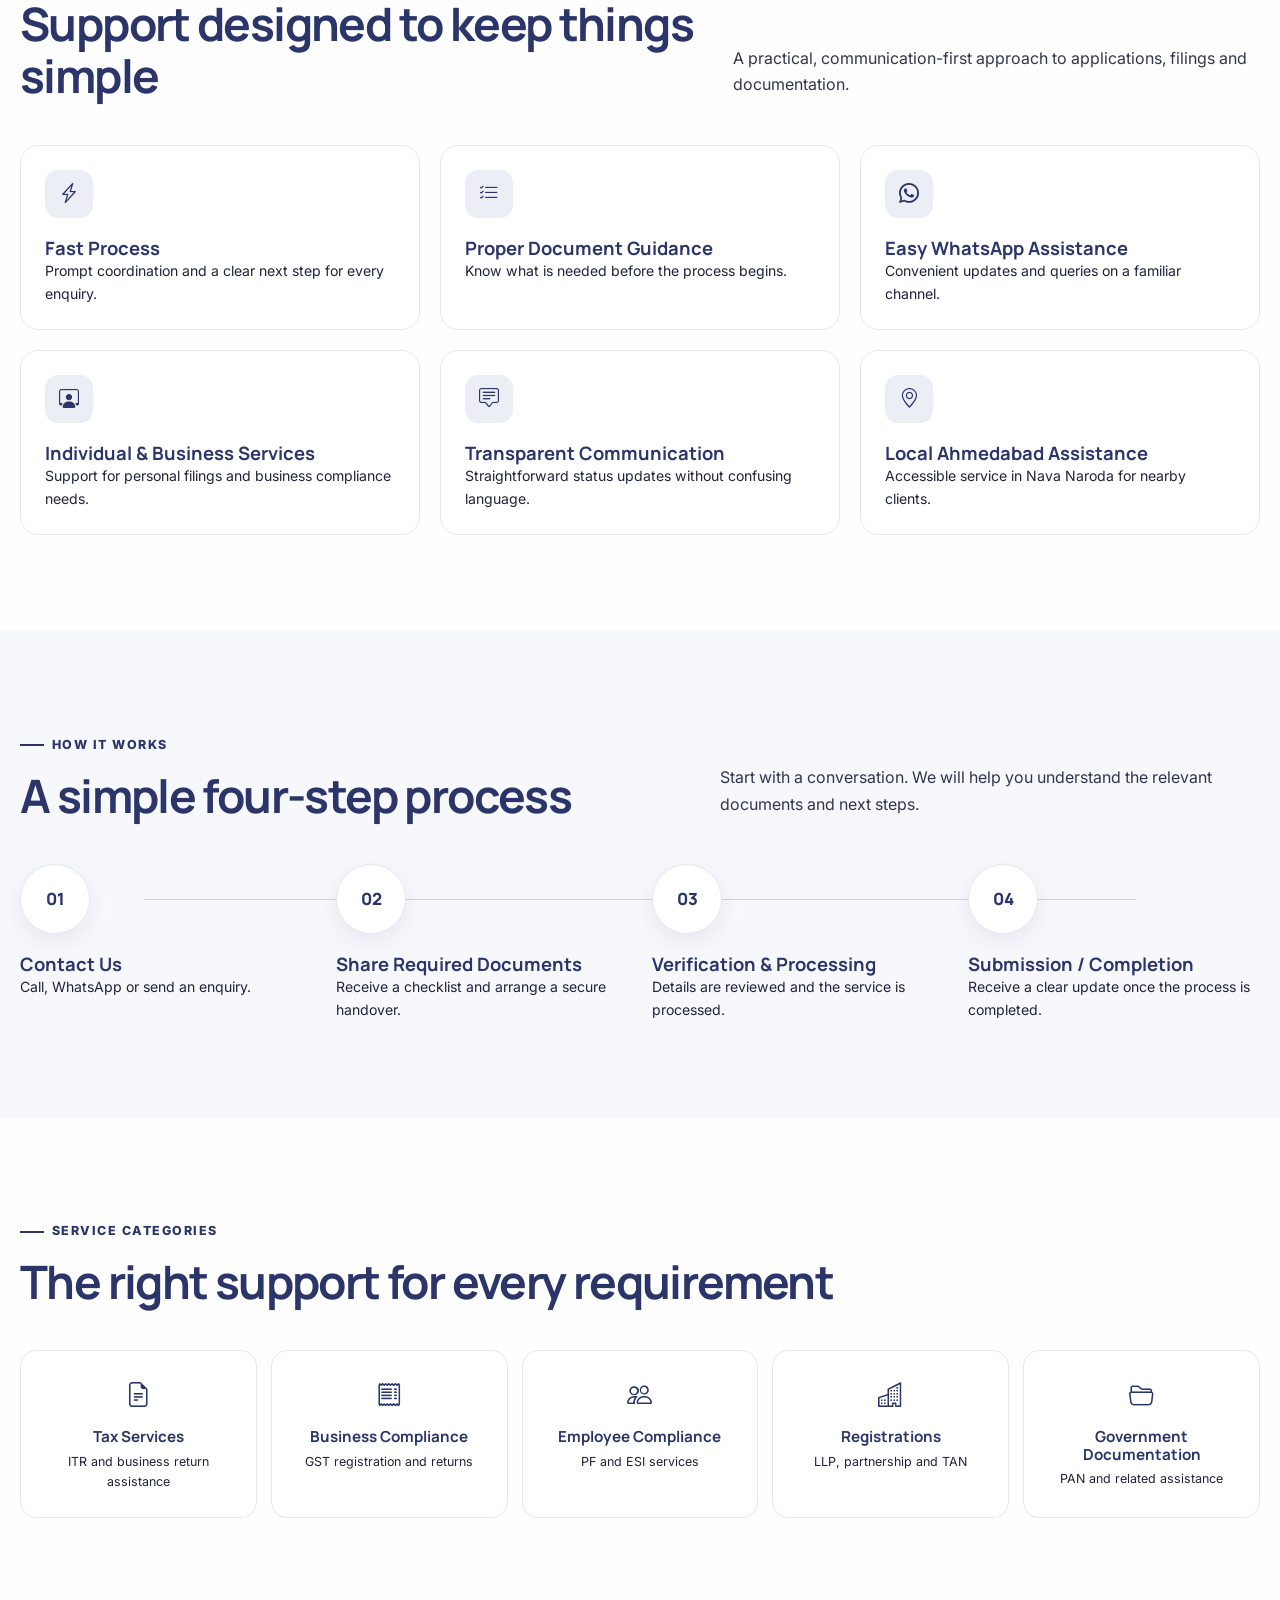
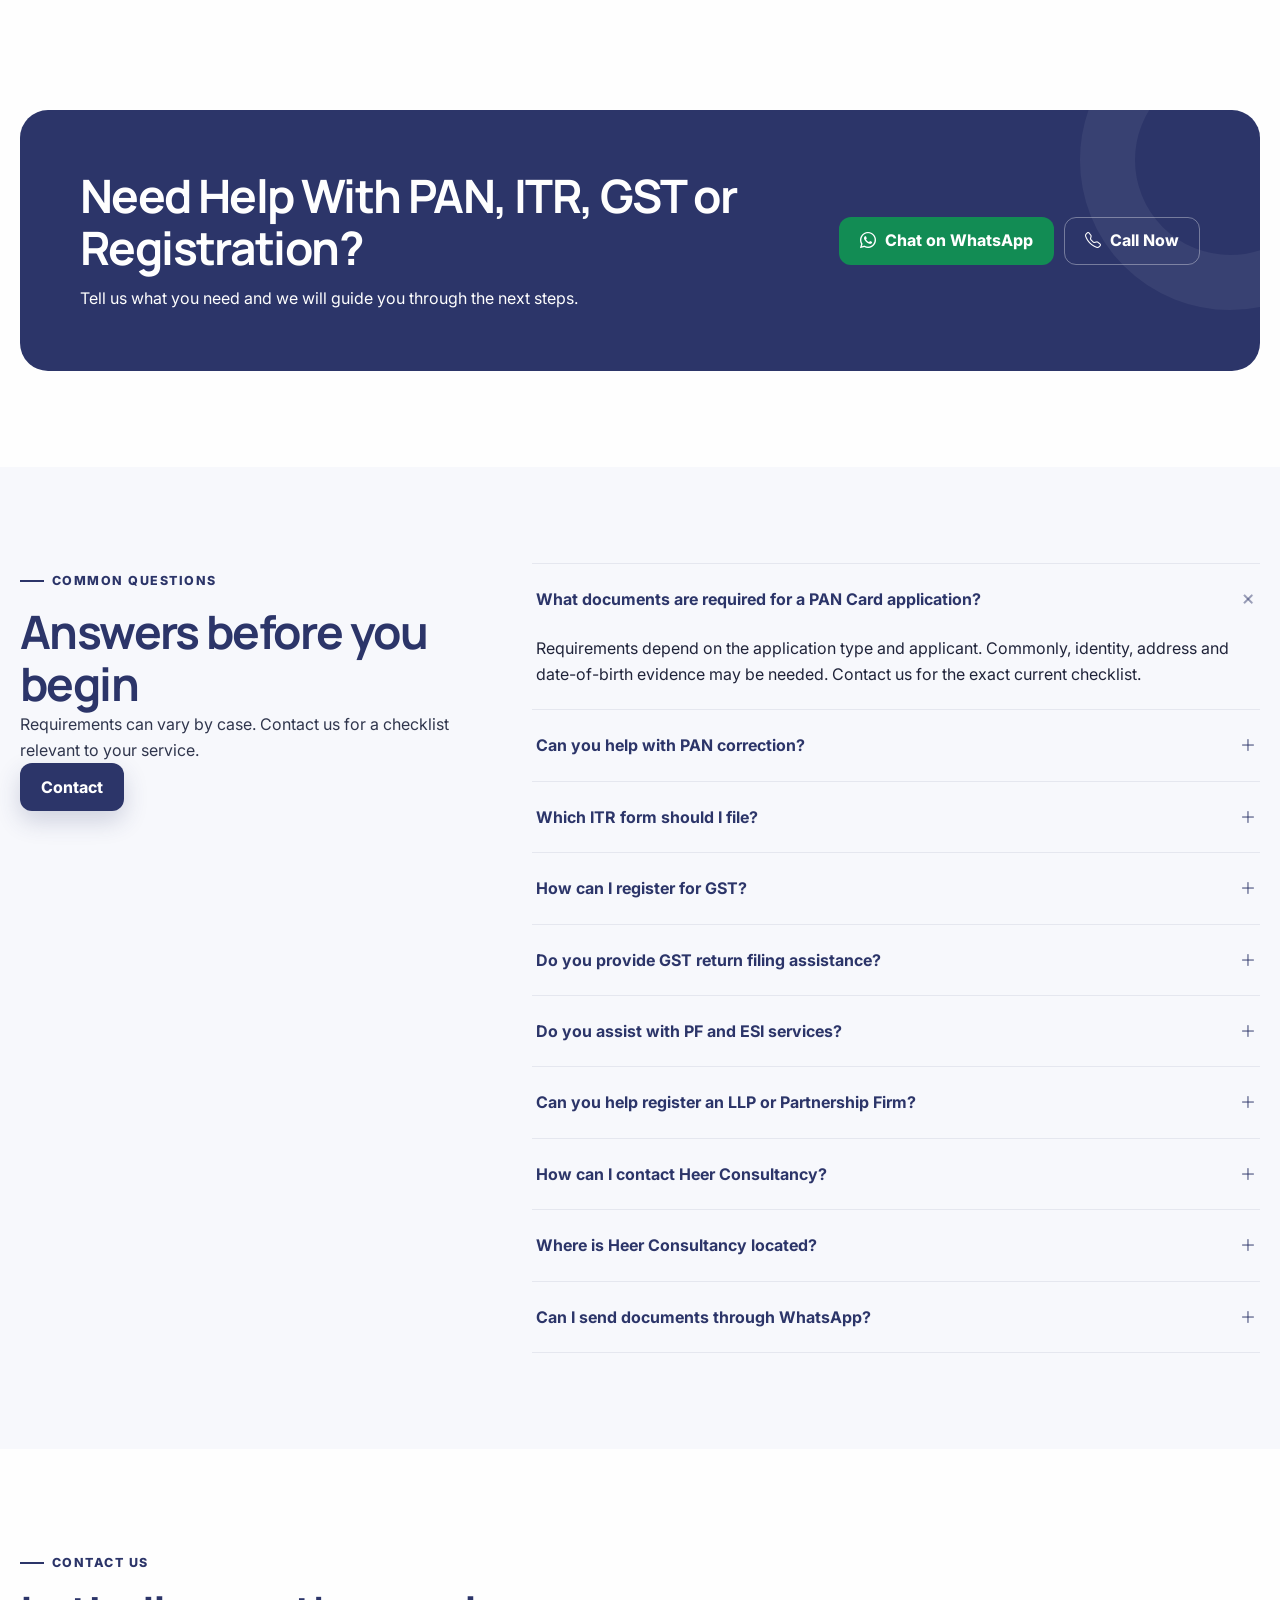
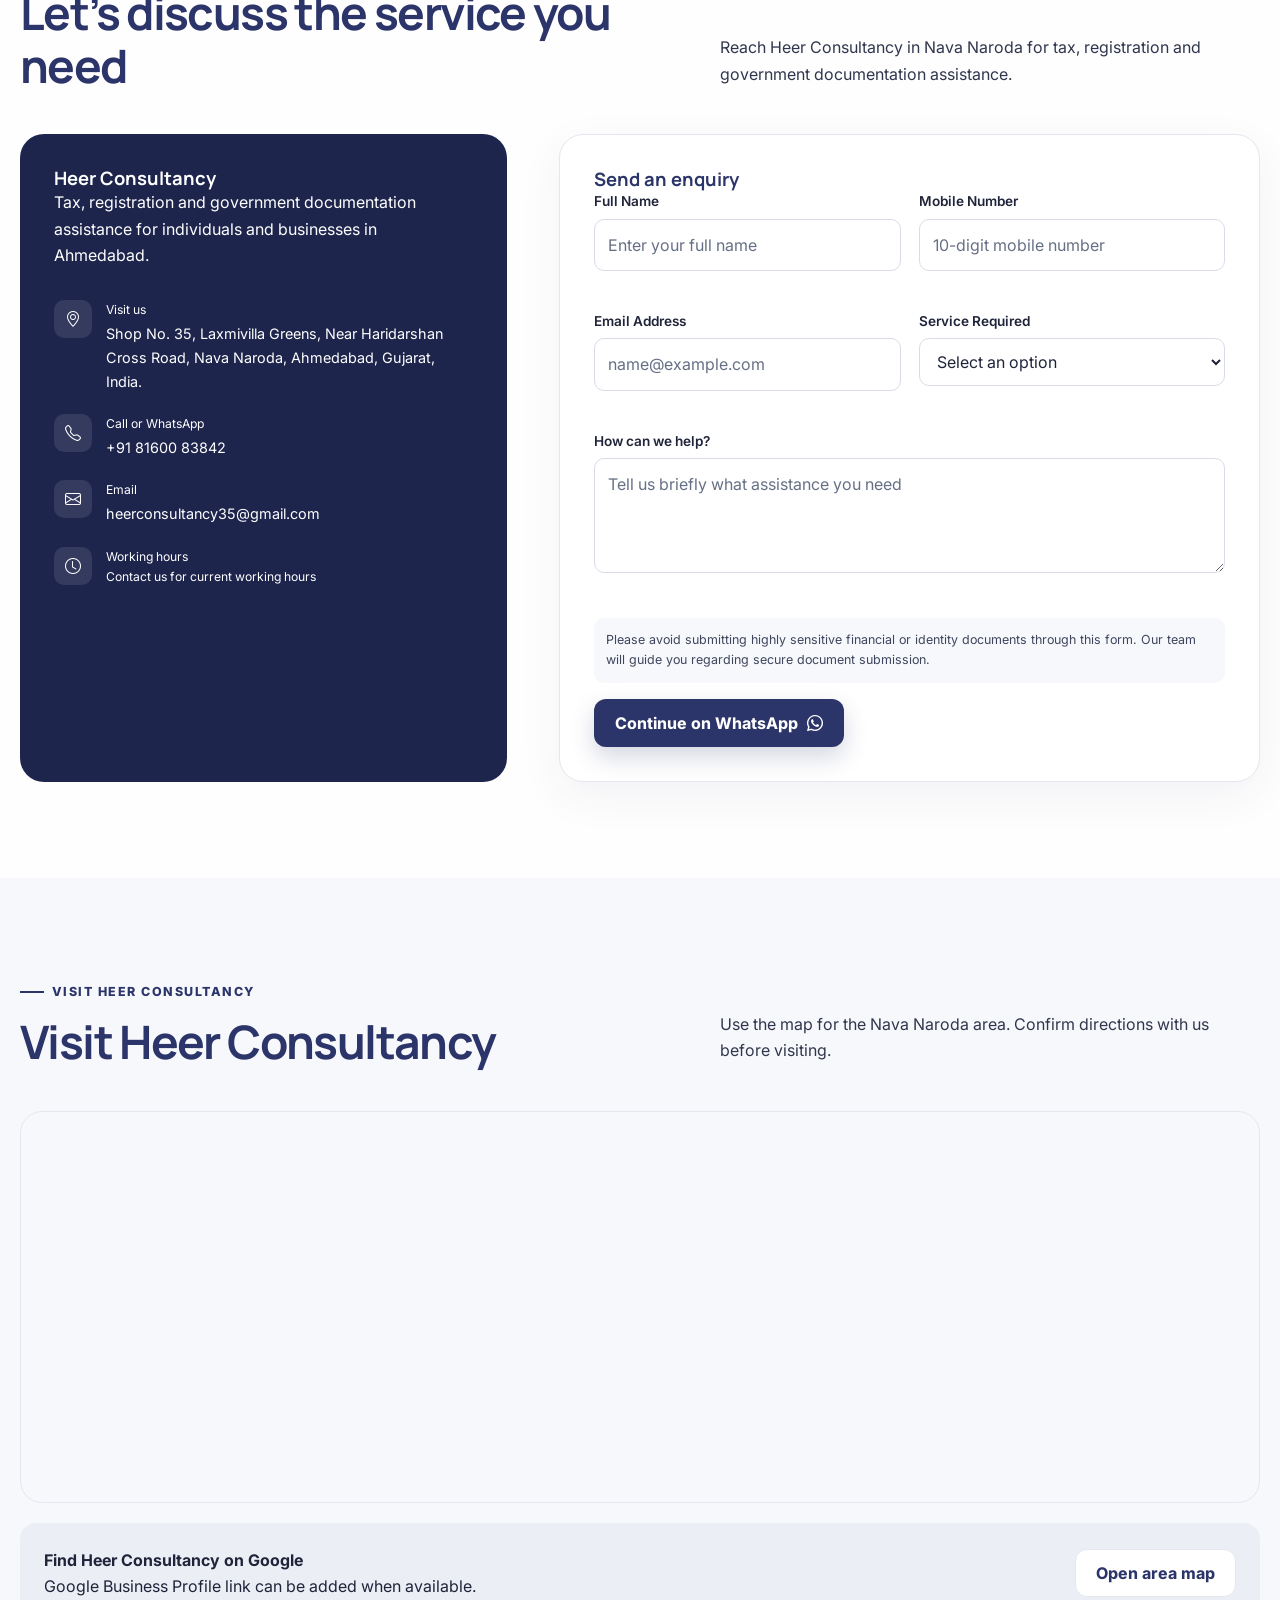
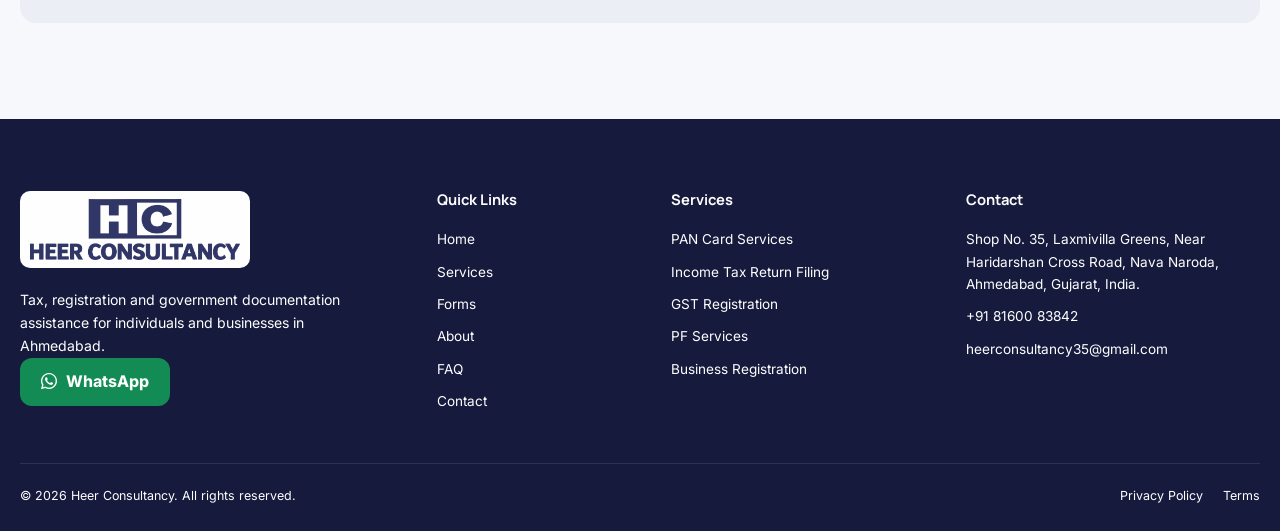
==== commit 1583a729: "Refine navigation hero and contact details" ====
--- a/index.html
+++ b/index.html
@@ -15,17 +15,17 @@
   <link rel="stylesheet" href="https://cdn.jsdelivr.net/npm/bootstrap-icons@1.11.3/font/bootstrap-icons.min.css">
   <link rel="stylesheet" href="https://cdn.jsdelivr.net/npm/aos@2.3.4/dist/aos.css">
   <link rel="stylesheet" href="css/tailwind.min.css"><link rel="stylesheet" href="css/style.css">
-  <script type="application/ld+json">{"@context":"https://schema.org","@type":"ProfessionalService","name":"Heer Consultancy","url":"https://www.example.com/","logo":"https://www.example.com/assets/logo/heer-consultancy-logo.png","telephone":"+91 81600 83842","email":"hitesh12407@gmail.com","address":{"@type":"PostalAddress","streetAddress":"Shop No. 35, Laxmivilla Greens, Near Haridarshan Cross Road, Nava Naroda","addressLocality":"Ahmedabad","addressRegion":"Gujarat","addressCountry":"IN"},"areaServed":["Ahmedabad","Nava Naroda"],"hasOfferCatalog":{"@type":"OfferCatalog","name":"Tax and Documentation Services","itemListElement":[{"@type":"Offer","itemOffered":{"@type":"Service","name":"PAN Card Services"}},{"@type":"Offer","itemOffered":{"@type":"Service","name":"Income Tax Return Filing"}},{"@type":"Offer","itemOffered":{"@type":"Service","name":"GST Registration and Return Filing"}},{"@type":"Offer","itemOffered":{"@type":"Service","name":"PF and ESI Services"}},{"@type":"Offer","itemOffered":{"@type":"Service","name":"Business Registration Services"}}]}}</script>
-  <script type="application/ld+json">{"@context":"https://schema.org","@type":"FAQPage","mainEntity":[{"@type":"Question","name":"What documents are required for PAN Card application?","acceptedAnswer":{"@type":"Answer","text":"Requirements depend on the application type and applicant. Contact Heer Consultancy for the current checklist."}},{"@type":"Question","name":"Can you help with PAN correction?","acceptedAnswer":{"@type":"Answer","text":"Yes. Heer Consultancy assists with PAN correction and update requests."}},{"@type":"Question","name":"Which ITR form should I file?","acceptedAnswer":{"@type":"Answer","text":"The applicable ITR form depends on your income sources, status and other details."}},{"@type":"Question","name":"How can I register for GST?","acceptedAnswer":{"@type":"Answer","text":"Heer Consultancy can guide you through eligibility, document preparation and the GST registration process."}},{"@type":"Question","name":"Do you provide GST return filing assistance?","acceptedAnswer":{"@type":"Answer","text":"Yes. GST return filing assistance is available."}},{"@type":"Question","name":"Do you assist with PF and ESI services?","acceptedAnswer":{"@type":"Answer","text":"Yes. Assistance is available for PF and ESI registration, filing and related compliance."}},{"@type":"Question","name":"Can you help register an LLP or Partnership Firm?","acceptedAnswer":{"@type":"Answer","text":"Yes. Documentation and application assistance is available for LLP and partnership firm registrations."}},{"@type":"Question","name":"How can I contact Heer Consultancy?","acceptedAnswer":{"@type":"Answer","text":"Call or WhatsApp 81600 83842 or email hitesh12407@gmail.com."}},{"@type":"Question","name":"Where is Heer Consultancy located?","acceptedAnswer":{"@type":"Answer","text":"Shop No. 35, Laxmivilla Greens, Near Haridarshan Cross Road, Nava Naroda, Ahmedabad, Gujarat."}},{"@type":"Question","name":"Can I send documents through WhatsApp?","acceptedAnswer":{"@type":"Answer","text":"WhatsApp may be used for initial coordination. Ask for guidance before sharing sensitive identity or financial documents."}}]}</script>
+  <script type="application/ld+json">{"@context":"https://schema.org","@type":"ProfessionalService","name":"Heer Consultancy","url":"https://www.example.com/","logo":"https://www.example.com/assets/logo/heer-consultancy-logo.png","telephone":"+91 81600 83842","email":"heerconsultancy35@gmail.com","address":{"@type":"PostalAddress","streetAddress":"Shop No. 35, Laxmivilla Greens, Near Haridarshan Cross Road, Nava Naroda","addressLocality":"Ahmedabad","addressRegion":"Gujarat","addressCountry":"IN"},"areaServed":["Ahmedabad","Nava Naroda"],"hasOfferCatalog":{"@type":"OfferCatalog","name":"Tax and Documentation Services","itemListElement":[{"@type":"Offer","itemOffered":{"@type":"Service","name":"PAN Card Services"}},{"@type":"Offer","itemOffered":{"@type":"Service","name":"Income Tax Return Filing"}},{"@type":"Offer","itemOffered":{"@type":"Service","name":"GST Registration and Return Filing"}},{"@type":"Offer","itemOffered":{"@type":"Service","name":"PF and ESI Services"}},{"@type":"Offer","itemOffered":{"@type":"Service","name":"Business Registration Services"}}]}}</script>
+  <script type="application/ld+json">{"@context":"https://schema.org","@type":"FAQPage","mainEntity":[{"@type":"Question","name":"What documents are required for PAN Card application?","acceptedAnswer":{"@type":"Answer","text":"Requirements depend on the application type and applicant. Contact Heer Consultancy for the current checklist."}},{"@type":"Question","name":"Can you help with PAN correction?","acceptedAnswer":{"@type":"Answer","text":"Yes. Heer Consultancy assists with PAN correction and update requests."}},{"@type":"Question","name":"Which ITR form should I file?","acceptedAnswer":{"@type":"Answer","text":"The applicable ITR form depends on your income sources, status and other details."}},{"@type":"Question","name":"How can I register for GST?","acceptedAnswer":{"@type":"Answer","text":"Heer Consultancy can guide you through eligibility, document preparation and the GST registration process."}},{"@type":"Question","name":"Do you provide GST return filing assistance?","acceptedAnswer":{"@type":"Answer","text":"Yes. GST return filing assistance is available."}},{"@type":"Question","name":"Do you assist with PF and ESI services?","acceptedAnswer":{"@type":"Answer","text":"Yes. Assistance is available for PF and ESI registration, filing and related compliance."}},{"@type":"Question","name":"Can you help register an LLP or Partnership Firm?","acceptedAnswer":{"@type":"Answer","text":"Yes. Documentation and application assistance is available for LLP and partnership firm registrations."}},{"@type":"Question","name":"How can I contact Heer Consultancy?","acceptedAnswer":{"@type":"Answer","text":"Call or WhatsApp 81600 83842 or email heerconsultancy35@gmail.com."}},{"@type":"Question","name":"Where is Heer Consultancy located?","acceptedAnswer":{"@type":"Answer","text":"Shop No. 35, Laxmivilla Greens, Near Haridarshan Cross Road, Nava Naroda, Ahmedabad, Gujarat."}},{"@type":"Question","name":"Can I send documents through WhatsApp?","acceptedAnswer":{"@type":"Answer","text":"WhatsApp may be used for initial coordination. Ask for guidance before sharing sensitive identity or financial documents."}}]}</script>
 </head>
 <body>
   <div class="video-preloader" data-video-preloader aria-hidden="true"><video class="video-preloader__media" autoplay muted playsinline preload="auto"><source src="assets/video/heer-logo-preloader.mp4" type="video/mp4"></video></div><script src="js/preloader.js"></script>
   <a class="skip-link" href="#main">Skip to main content</a><div class="scroll-progress" aria-hidden="true"></div>
-  <div class="topbar"><div class="container topbar-inner"><div class="topbar-links"><a href="tel:+918160083842"><i class="bi bi-telephone"></i> <span data-i18n="top.call">Call: 81600 83842</span></a><a href="mailto:hitesh12407@gmail.com"><i class="bi bi-envelope"></i> <span data-i18n="top.email">hitesh12407@gmail.com</span></a><span><i class="bi bi-geo-alt"></i> <span data-i18n="top.location">Nava Naroda, Ahmedabad</span></span></div><div class="topbar-actions"><div class="lang-switch" aria-label="Language"><button class="lang-btn" data-lang="en">EN</button><button class="lang-btn" data-lang="gu">ગુજરાતી</button></div></div></div></div>
+  <div class="topbar"><div class="container topbar-inner"><div class="topbar-links"><a href="tel:+918160083842"><i class="bi bi-telephone"></i> <span data-i18n="top.call">Call: 81600 83842</span></a><a href="mailto:heerconsultancy35@gmail.com"><i class="bi bi-envelope"></i> <span data-i18n="top.email">heerconsultancy35@gmail.com</span></a><span><i class="bi bi-geo-alt"></i> <span data-i18n="top.location">Nava Naroda, Ahmedabad</span></span></div><div class="topbar-actions"><div class="lang-switch" aria-label="Language"><button class="lang-btn" data-lang="en">EN</button><button class="lang-btn" data-lang="gu">ગુજરાતી</button></div></div></div></div>
   <header class="navbar"><div class="container nav-inner"><a class="brand" href="#home" aria-label="Heer Consultancy home"><img src="assets/logo/heer-consultancy-logo.png" alt="Heer Consultancy" width="5717" height="1648" decoding="async" fetchpriority="high"></a><nav aria-label="Primary navigation"><ul class="nav-links"><li><a class="nav-link active" href="#home" data-i18n="common.home">Home</a></li><li><a class="nav-link" href="#services" data-i18n="common.services">Services</a></li><li><a class="nav-link" href="#forms" data-i18n="common.forms">Forms</a></li><li><a class="nav-link" href="about.html" data-i18n="common.about">About</a></li><li><a class="nav-link" href="#why-us" data-i18n="common.why">Why Us</a></li><li><a class="nav-link" href="#process" data-i18n="common.process">Process</a></li><li><a class="nav-link" href="#faq" data-i18n="common.faq">FAQ</a></li><li><a class="nav-link" href="#contact" data-i18n="common.contact">Contact</a></li></ul></nav><div class="nav-actions"><a class="btn btn-outline" href="tel:+918160083842"><i class="bi bi-telephone"></i><span data-i18n="common.call">Call Now</span></a><a class="btn btn-whatsapp" data-wa-message="Hello Heer Consultancy, I would like assistance with your services."><i class="bi bi-whatsapp"></i> WhatsApp</a></div><button class="mobile-toggle" aria-label="Open menu" aria-expanded="false"><i class="bi bi-list"></i></button></div></header>
   <aside class="mobile-panel" aria-hidden="true"><div class="mobile-panel-head"><img src="assets/logo/heer-consultancy-logo.png" alt="Heer Consultancy" width="5717" height="1648" decoding="async"><button class="mobile-close" aria-label="Close menu"><i class="bi bi-x-lg"></i></button></div><nav aria-label="Mobile navigation"><ul class="mobile-links"><li><a href="#home" data-i18n="common.home">Home</a></li><li><a href="#services" data-i18n="common.services">Services</a></li><li><a href="#forms" data-i18n="common.forms">Forms</a></li><li><a href="about.html" data-i18n="common.about">About</a></li><li><a href="#why-us" data-i18n="common.why">Why Us</a></li><li><a href="#process" data-i18n="common.process">Process</a></li><li><a href="#faq" data-i18n="common.faq">FAQ</a></li><li><a href="#contact" data-i18n="common.contact">Contact</a></li></ul></nav><div class="mobile-actions"><div class="lang-switch" aria-label="Language"><button class="lang-btn" data-lang="en">EN</button><button class="lang-btn" data-lang="gu">ગુજરાતી</button></div><a class="btn btn-primary" href="tel:+918160083842" data-i18n="common.call">Call Now</a><a class="btn btn-whatsapp" data-wa-message="Hello Heer Consultancy, I would like assistance with your services." data-i18n="common.whatsapp">Chat on WhatsApp</a></div></aside>
   <main id="main">
-    <section id="home" class="hero"><div class="container hero-grid"><div class="hero-copy" data-aos="fade-right"><span class="eyebrow" data-i18n="hero.eyebrow">Local assistance in Nava Naroda</span><h1 data-i18n="hero.title">Reliable Tax & Documentation Services in Ahmedabad</h1><p class="lead" data-i18n="hero.subtitle">PAN, ITR, GST, PF, ESI and business registration—all supported in one place with clear, convenient guidance.</p><div class="hero-buttons"><a class="btn btn-primary" href="tel:+918160083842"><i class="bi bi-telephone"></i><span data-i18n="common.call">Call Now</span></a><a class="btn btn-whatsapp" data-wa-message="Hello Heer Consultancy, I need assistance with tax or documentation services."><i class="bi bi-whatsapp"></i><span data-i18n="common.whatsapp">Chat on WhatsApp</span></a><a class="btn btn-outline" href="#services"><span data-i18n="common.viewServices">View Services</span><i class="bi bi-arrow-down"></i></a></div><div class="hero-note"><i class="bi bi-check2-circle"></i><span data-i18n="hero.note">Clear communication • Convenient support • Local service</span></div></div>
+    <section id="home" class="hero"><div class="container hero-grid"><div class="hero-copy" data-aos="fade-right"><h1 data-i18n-html="hero.title">Reliable Tax &amp;<br>Documentation<br>Services in <span class="hero-location-highlight">Ahmedabad</span></h1><p class="lead" data-i18n="hero.subtitle">PAN, ITR, GST, PF, ESI and business registration—all supported in one place with clear, convenient guidance.</p><div class="hero-buttons"><a class="btn btn-primary" href="tel:+918160083842"><i class="bi bi-telephone"></i><span data-i18n="common.call">Call Now</span></a><a class="btn btn-whatsapp" data-wa-message="Hello Heer Consultancy, I need assistance with tax or documentation services."><i class="bi bi-whatsapp"></i><span data-i18n="common.whatsapp">Chat on WhatsApp</span></a><a class="btn btn-outline" href="#services"><span data-i18n="common.viewServices">View Services</span><i class="bi bi-arrow-down"></i></a></div><div class="hero-note"><i class="bi bi-check2-circle"></i><span data-i18n="hero.note">Clear communication • Convenient support • Local service</span></div></div>
       <div class="hero-visual" data-aos="fade-left"><div class="dashboard"><div class="dash-top"><img class="dash-logo" src="assets/logo/heer-consultancy-logo.png" alt="" width="5717" height="1648" decoding="async"><span class="status-pill" data-i18n="hero.status">Assistance ready</span></div><div class="doc-area"><div class="doc-main"><h3 data-i18n="hero.visualTitle">Compliance overview</h3><div class="doc-row"></div><div class="doc-row"></div><div class="doc-row"></div><div class="doc-row"></div><div class="chart" aria-hidden="true"><span style="height:35%"></span><span></span><span></span><span></span></div></div><div class="doc-side"><ul class="check-list"><li><i class="bi bi-check-circle-fill"></i><span data-i18n="hero.verified">Document guidance</span></li><li><i class="bi bi-check-circle-fill"></i><span data-i18n="hero.secure">Secure handover guidance</span></li><li><i class="bi bi-check-circle-fill"></i><span data-i18n="hero.followup">Timely follow-up</span></li></ul></div></div></div><div class="float-card fc-1"><i class="bi bi-person-vcard"></i><span data-i18n="trust.pan">PAN Assistance</span></div><div class="float-card fc-2"><i class="bi bi-receipt"></i><span data-i18n="trust.gst">GST Services</span></div><div class="float-card fc-3"><i class="bi bi-buildings"></i><span data-i18n="trust.business">Business Registration</span></div></div></div></section>
     <div class="trust-strip"><div class="container"><div class="trust-grid" data-aos="fade-up"><div class="trust-item"><i class="bi bi-person-vcard"></i><span data-i18n="trust.pan">PAN Assistance</span></div><div class="trust-item"><i class="bi bi-file-earmark-check"></i><span data-i18n="trust.itr">ITR Filing</span></div><div class="trust-item"><i class="bi bi-receipt"></i><span data-i18n="trust.gst">GST Services</span></div><div class="trust-item"><i class="bi bi-people"></i><span data-i18n="trust.employee">PF / ESI</span></div><div class="trust-item"><i class="bi bi-buildings"></i><span data-i18n="trust.business">Business Registration</span></div></div></div></div>
     <section id="services" class="section"><div class="container"><div class="section-head"><div><span class="eyebrow" data-i18n="services.eyebrow">What we help with</span><h2 data-i18n="services.title">Complete Tax & Documentation Services</h2></div><p data-i18n="services.intro">Practical assistance for individuals, professionals and businesses across Ahmedabad.</p></div><div class="service-toolbar" role="group" aria-label="Filter services"><button class="filter-btn active" data-filter="all" data-i18n="services.all">All Services</button><button class="filter-btn" data-filter="tax" data-i18n="services.tax">Tax Services</button><button class="filter-btn" data-filter="business" data-i18n="services.business">Business Compliance</button><button class="filter-btn" data-filter="employee" data-i18n="services.employee">Employee Compliance</button><button class="filter-btn" data-filter="registration" data-i18n="services.registration">Registrations</button><button class="filter-btn" data-filter="docs" data-i18n="services.docs">Documentation</button></div>
@@ -66,12 +66,12 @@
       <div class="faq-item open"><button class="faq-question" aria-expanded="true"><span data-i18n="faq.q1">What documents are required for a PAN Card application?</span><i class="bi bi-plus-lg"></i></button><div class="faq-answer"><div><p data-i18n="faq.a1">Requirements depend on the application type and applicant.</p></div></div></div>
       <div class="faq-item"><button class="faq-question" aria-expanded="false"><span data-i18n="faq.q2">Can you help with PAN correction?</span><i class="bi bi-plus-lg"></i></button><div class="faq-answer"><div><p data-i18n="faq.a2">Yes.</p></div></div></div><div class="faq-item"><button class="faq-question" aria-expanded="false"><span data-i18n="faq.q3">Which ITR form should I file?</span><i class="bi bi-plus-lg"></i></button><div class="faq-answer"><div><p data-i18n="faq.a3">It depends.</p></div></div></div><div class="faq-item"><button class="faq-question" aria-expanded="false"><span data-i18n="faq.q4">How can I register for GST?</span><i class="bi bi-plus-lg"></i></button><div class="faq-answer"><div><p data-i18n="faq.a4">We can guide you.</p></div></div></div><div class="faq-item"><button class="faq-question" aria-expanded="false"><span data-i18n="faq.q5">Do you provide GST return filing assistance?</span><i class="bi bi-plus-lg"></i></button><div class="faq-answer"><div><p data-i18n="faq.a5">Yes.</p></div></div></div><div class="faq-item"><button class="faq-question" aria-expanded="false"><span data-i18n="faq.q6">Do you assist with PF and ESI services?</span><i class="bi bi-plus-lg"></i></button><div class="faq-answer"><div><p data-i18n="faq.a6">Yes.</p></div></div></div><div class="faq-item"><button class="faq-question" aria-expanded="false"><span data-i18n="faq.q7">Can you help register an LLP or Partnership Firm?</span><i class="bi bi-plus-lg"></i></button><div class="faq-answer"><div><p data-i18n="faq.a7">Yes.</p></div></div></div><div class="faq-item"><button class="faq-question" aria-expanded="false"><span data-i18n="faq.q8">How can I contact Heer Consultancy?</span><i class="bi bi-plus-lg"></i></button><div class="faq-answer"><div><p data-i18n="faq.a8">Call or WhatsApp us.</p></div></div></div><div class="faq-item"><button class="faq-question" aria-expanded="false"><span data-i18n="faq.q9">Where is Heer Consultancy located?</span><i class="bi bi-plus-lg"></i></button><div class="faq-answer"><div><p data-i18n="faq.a9">Nava Naroda, Ahmedabad.</p></div></div></div><div class="faq-item"><button class="faq-question" aria-expanded="false"><span data-i18n="faq.q10">Can I send documents through WhatsApp?</span><i class="bi bi-plus-lg"></i></button><div class="faq-answer"><div><p data-i18n="faq.a10">Use WhatsApp for initial coordination.</p></div></div></div>
     </div></div></section>
-    <section id="contact" class="section"><div class="container"><div class="section-head"><div><span class="eyebrow" data-i18n="contact.eyebrow">Contact us</span><h2 data-i18n="contact.title">Let’s discuss the service you need</h2></div><p data-i18n="contact.intro">Reach Heer Consultancy in Nava Naroda for tax, registration and government documentation assistance.</p></div><div class="contact-grid"><div class="contact-card"><h3>Heer Consultancy</h3><p data-i18n="footer.desc">Tax, registration and government documentation assistance.</p><ul class="contact-list"><li><i class="bi bi-geo-alt"></i><div><span data-i18n="contact.addressLabel">Visit us</span><address data-i18n="contact.address">Shop No. 35, Laxmivilla Greens, Near Haridarshan Cross Road, Nava Naroda, Ahmedabad, Gujarat, India.</address></div></li><li><i class="bi bi-telephone"></i><div><span data-i18n="contact.phoneLabel">Call or WhatsApp</span><a href="tel:+918160083842">+91 81600 83842</a></div></li><li><i class="bi bi-envelope"></i><div><span data-i18n="contact.emailLabel">Email</span><a href="mailto:hitesh12407@gmail.com">hitesh12407@gmail.com</a></div></li><li><i class="bi bi-clock"></i><div><span data-i18n="contact.hoursLabel">Working hours</span><span data-i18n="contact.hours">Contact us for current working hours</span></div></li></ul></div>
+    <section id="contact" class="section"><div class="container"><div class="section-head"><div><span class="eyebrow" data-i18n="contact.eyebrow">Contact us</span><h2 data-i18n="contact.title">Let’s discuss the service you need</h2></div><p data-i18n="contact.intro">Reach Heer Consultancy in Nava Naroda for tax, registration and government documentation assistance.</p></div><div class="contact-grid"><div class="contact-card"><h3>Heer Consultancy</h3><p data-i18n="footer.desc">Tax, registration and government documentation assistance.</p><ul class="contact-list"><li><i class="bi bi-geo-alt"></i><div><span data-i18n="contact.addressLabel">Visit us</span><address data-i18n="contact.address">Shop No. 35, Laxmivilla Greens, Near Haridarshan Cross Road, Nava Naroda, Ahmedabad, Gujarat, India.</address></div></li><li><i class="bi bi-telephone"></i><div><span data-i18n="contact.phoneLabel">Call or WhatsApp</span><a href="tel:+918160083842">+91 81600 83842</a></div></li><li><i class="bi bi-envelope"></i><div><span data-i18n="contact.emailLabel">Email</span><a href="mailto:heerconsultancy35@gmail.com">heerconsultancy35@gmail.com</a></div></li><li><i class="bi bi-clock"></i><div><span data-i18n="contact.hoursLabel">Working hours</span><span data-i18n="contact.hours">Contact us for current working hours</span></div></li></ul></div>
       <form class="form-card contact-form" data-service-form="other" novalidate><h3 data-i18n="contact.formTitle">Send an enquiry</h3><div class="success-message" role="status" data-i18n="contact.success">Thank you. WhatsApp is opening with your enquiry.</div><div class="form-grid"><div class="field"><label for="contact-name" data-i18n="contact.name">Full Name</label><input id="contact-name" name="name" required data-i18n-placeholder="contact.placeholderName"><small class="error" aria-live="polite"></small></div><div class="field"><label for="contact-phone" data-i18n="contact.phone">Mobile Number</label><input id="contact-phone" name="phone" type="tel" inputmode="numeric" pattern="[0-9]{10}" maxlength="10" required data-i18n-placeholder="contact.placeholderPhone"><small class="error" aria-live="polite"></small></div><div class="field"><label for="contact-email" data-i18n="contact.email">Email Address</label><input id="contact-email" name="email" type="email" data-i18n-placeholder="contact.placeholderEmail"><small class="error" aria-live="polite"></small></div><div class="field"><label for="contact-service" data-i18n="contact.service">Service Required</label><select id="contact-service" name="service" required><option value="" data-i18n="form.selectPlaceholder">Select an option</option><option data-i18n="contact.optPan">PAN</option><option data-i18n="contact.optTan">TAN</option><option data-i18n="contact.optItr">ITR</option><option data-i18n="contact.optGstReg">GST Registration</option><option data-i18n="contact.optGstReturn">GST Return</option><option data-i18n="contact.optPf">PF</option><option data-i18n="contact.optEsi">ESI</option><option data-i18n="contact.optLlp">LLP</option><option data-i18n="contact.optPartnership">Partnership</option><option data-i18n="contact.optOther">Other</option></select><small class="error" aria-live="polite"></small></div><div class="field full"><label for="contact-message" data-i18n="contact.message">How can we help?</label><textarea id="contact-message" name="message" required data-i18n-placeholder="contact.placeholderMessage"></textarea><small class="error" aria-live="polite"></small></div></div><p class="form-note" data-i18n="aboutPage.formDisclaimer">Please avoid submitting highly sensitive financial or identity documents through this form.</p><button class="btn btn-primary" type="submit"><span data-i18n="contact.submit">Continue on WhatsApp</span><i class="bi bi-whatsapp"></i></button></form>
     </div></div></section>
     <section class="section section-soft"><div class="container"><div class="section-head"><div><span class="eyebrow" data-i18n="map.title">Visit Heer Consultancy</span><h2 data-i18n="map.title">Visit Heer Consultancy</h2></div><p data-i18n="map.text">Use the map for the Nava Naroda area. Confirm directions with us before visiting.</p></div><div class="map-wrap"><iframe loading="lazy" title="Map of Nava Naroda, Ahmedabad" referrerpolicy="no-referrer-when-downgrade" src="https://www.google.com/maps?q=Laxmivilla%20Greens%20Nava%20Naroda%20Ahmedabad&output=embed"></iframe></div><div class="gbp-bar"><div><strong data-i18n="map.google">Find Heer Consultancy on Google</strong><p data-i18n="map.googleText">Google Business Profile link can be added when available.</p></div><a class="btn btn-outline" href="#" data-gbp data-i18n="map.directions">Open area map</a></div></div></section>
   </main>
-  <footer class="footer"><div class="container"><div class="footer-grid"><div><img class="footer-logo" src="assets/logo/heer-consultancy-logo.png" alt="Heer Consultancy" width="5717" height="1648" loading="lazy" decoding="async"><p class="footer-about" data-i18n="footer.desc">Tax, registration and government documentation assistance for individuals and businesses in Ahmedabad.</p><a class="btn btn-whatsapp" data-wa-message="Hello Heer Consultancy, I would like to enquire about your services."><i class="bi bi-whatsapp"></i> WhatsApp</a></div><div><h3 data-i18n="footer.quick">Quick Links</h3><ul><li><a href="#home" data-i18n="common.home">Home</a></li><li><a href="#services" data-i18n="common.services">Services</a></li><li><a href="#forms" data-i18n="common.forms">Forms</a></li><li><a href="about.html" data-i18n="common.about">About</a></li><li><a href="#faq" data-i18n="common.faq">FAQ</a></li><li><a href="#contact" data-i18n="common.contact">Contact</a></li></ul></div><div><h3 data-i18n="footer.services">Services</h3><ul><li>PAN</li><li>ITR Filing</li><li>GST</li><li>PF / ESI</li><li>Business Registration</li></ul></div><div><h3 data-i18n="footer.contact">Contact</h3><ul><li>Shop No. 35, Laxmivilla Greens, Nava Naroda, Ahmedabad</li><li><a href="tel:+918160083842">+91 81600 83842</a></li><li><a href="mailto:hitesh12407@gmail.com">hitesh12407@gmail.com</a></li></ul></div></div><div class="footer-bottom"><span>© <span id="year"></span> <span data-i18n="footer.rights">Heer Consultancy. All rights reserved.</span></span><div class="footer-legal"><a href="#" data-modal="privacy-modal" data-i18n="common.privacy">Privacy Policy</a><a href="#" data-modal="terms-modal" data-i18n="common.terms">Terms</a></div></div></div></footer>
+  <footer class="footer"><div class="container"><div class="footer-grid"><div><img class="footer-logo" src="assets/logo/heer-consultancy-logo.png" alt="Heer Consultancy" width="5717" height="1648" loading="lazy" decoding="async"><p class="footer-about" data-i18n="footer.desc">Tax, registration and government documentation assistance for individuals and businesses in Ahmedabad.</p><a class="btn btn-whatsapp" data-wa-message="Hello Heer Consultancy, I would like to enquire about your services."><i class="bi bi-whatsapp"></i> WhatsApp</a></div><div><h3 data-i18n="footer.quick">Quick Links</h3><ul><li><a href="#home" data-i18n="common.home">Home</a></li><li><a href="#services" data-i18n="common.services">Services</a></li><li><a href="#forms" data-i18n="common.forms">Forms</a></li><li><a href="about.html" data-i18n="common.about">About</a></li><li><a href="#faq" data-i18n="common.faq">FAQ</a></li><li><a href="#contact" data-i18n="common.contact">Contact</a></li></ul></div><div><h3 data-i18n="footer.services">Services</h3><ul><li>PAN</li><li>ITR Filing</li><li>GST</li><li>PF / ESI</li><li>Business Registration</li></ul></div><div><h3 data-i18n="footer.contact">Contact</h3><ul><li>Shop No. 35, Laxmivilla Greens, Nava Naroda, Ahmedabad</li><li><a href="tel:+918160083842">+91 81600 83842</a></li><li><a href="mailto:heerconsultancy35@gmail.com">heerconsultancy35@gmail.com</a></li></ul></div></div><div class="footer-bottom"><span>© <span id="year"></span> <span data-i18n="footer.rights">Heer Consultancy. All rights reserved.</span></span><div class="footer-legal"><a href="#" data-modal="privacy-modal" data-i18n="common.privacy">Privacy Policy</a><a href="#" data-modal="terms-modal" data-i18n="common.terms">Terms</a></div></div></div></footer>
   <div class="floating-actions"><button class="float-action back-top" aria-label="Back to top"><i class="bi bi-arrow-up"></i></button><a class="float-action call" href="tel:+918160083842" aria-label="Call Heer Consultancy"><i class="bi bi-telephone"></i></a><a class="float-action whatsapp" data-wa-message="Hello Heer Consultancy, I would like assistance." aria-label="WhatsApp Heer Consultancy"><i class="bi bi-whatsapp"></i></a></div><div class="mobile-bottom"><a class="btn btn-primary" href="tel:+918160083842"><i class="bi bi-telephone"></i><span data-i18n="common.call">Call Now</span></a><a class="btn btn-whatsapp" data-wa-message="Hello Heer Consultancy, I would like assistance."><i class="bi bi-whatsapp"></i> WhatsApp</a></div>
   <div class="privacy-modal" id="privacy-modal" role="dialog" aria-modal="true" aria-labelledby="privacy-title"><div class="modal-card"><button class="modal-close" aria-label="Close"><i class="bi bi-x-lg"></i></button><h2 id="privacy-title" data-i18n="common.privacy">Privacy Policy</h2><p data-i18n="footer.privacyText">We use enquiry details only to respond to your request.</p></div></div><div class="privacy-modal" id="terms-modal" role="dialog" aria-modal="true" aria-labelledby="terms-title"><div class="modal-card"><button class="modal-close" aria-label="Close"><i class="bi bi-x-lg"></i></button><h2 id="terms-title" data-i18n="common.terms">Terms</h2><p data-i18n="footer.termsText">Website information is general service guidance.</p></div></div>
   <script src="https://cdn.jsdelivr.net/npm/aos@2.3.4/dist/aos.js"></script><script src="js/translations.js"></script><script src="js/main.js"></script><script src="js/forms.js"></script><script src="js/download-forms.js"></script>
--- a/css/style.css
+++ b/css/style.css
@@ -1,9 +1,9 @@
 :root{--primary:#2c3569;--primary-dark:#1e254d;--primary-light:#525d91;--text-dark:#20243a;--text-secondary:#30364d;--text-small:#3e455c;--background:#fefefe;--soft:#eceef6;--bg:var(--background);--light:#f7f8fc;--text:var(--text-dark);--muted:var(--text-secondary);--border:#e5e7ef;--success:#1c8c52;--whatsapp:#128c54;--shadow:0 18px 50px rgba(44,53,105,.1);--radius:20px;--header:80px}
-*{box-sizing:border-box}html{scroll-behavior:smooth;scroll-padding-top:96px}body{margin:0;color:var(--text-dark);background:var(--background);font-family:Inter,"Noto Sans Gujarati",sans-serif;line-height:1.65;overflow-x:hidden}body.menu-open{overflow:hidden}a{color:inherit;text-decoration:none}img,svg{max-width:100%;display:block}button,input,select,textarea{font:inherit}button{cursor:pointer}.container{width:min(1240px,calc(100% - 40px));margin-inline:auto}.section{padding:96px 0}.section-soft{background:var(--light)}.eyebrow{display:inline-flex;align-items:center;gap:8px;color:var(--primary);font-size:.78rem;font-weight:800;letter-spacing:.12em;text-transform:uppercase;margin-bottom:14px}.eyebrow:before{content:"";width:24px;height:2px;background:var(--primary)}h1,h2,h3,h4,h5,h6,p{margin-top:0}p{color:var(--text-dark)}h1,h2,h3,h4,h5,h6{font-family:Manrope,"Noto Sans Gujarati",sans-serif;line-height:1.14;color:var(--primary)}h1{font-size:clamp(2.5rem,5.2vw,4.7rem);letter-spacing:-.045em}h2{font-size:clamp(2rem,3.6vw,3.25rem);letter-spacing:-.035em}h3{font-size:1.15rem}.lead{font-size:clamp(1rem,1.6vw,1.18rem);color:var(--muted);max-width:680px}.section-head{display:flex;justify-content:space-between;align-items:end;gap:32px;margin-bottom:42px}.section-head p{max-width:540px;margin-bottom:5px;color:var(--muted)}.btn{display:inline-flex;align-items:center;justify-content:center;gap:9px;min-height:48px;padding:0 20px;border-radius:12px;border:1px solid transparent;font-weight:750;transition:.25s ease}.btn i{transition:transform .25s ease}.btn:hover i{transform:translateX(3px)}.btn-primary{background:var(--primary);color:#fff;box-shadow:0 10px 24px rgba(44,53,105,.2)}.btn-primary:hover{background:var(--primary-dark);transform:translateY(-2px)}.btn-outline{border-color:var(--border);background:#fff;color:var(--primary)}.btn-outline:hover{border-color:var(--primary);transform:translateY(-2px)}.btn-whatsapp{background:var(--whatsapp);color:#fff}.btn-whatsapp:hover{background:#0d7545;transform:translateY(-2px)}.skip-link{position:fixed;left:20px;top:-80px;z-index:9999;background:#fff;color:var(--primary);padding:10px 16px;border-radius:8px;box-shadow:var(--shadow)}.skip-link:focus{top:20px}.scroll-progress{position:fixed;left:0;top:0;height:3px;width:0;background:linear-gradient(90deg,var(--primary),#8991bc);z-index:10000}.topbar{background:var(--primary-dark);color:#fefefe;font-size:.8rem}.topbar-inner{min-height:38px;display:flex;justify-content:space-between;align-items:center;gap:20px}.topbar-links,.topbar-actions{display:flex;align-items:center;gap:22px}.topbar a:hover{color:#fefefe}.lang-switch{display:inline-flex;align-items:center;background:rgba(255,255,255,.1);border-radius:8px;padding:2px;border:0;color:inherit}.lang-btn{border:0;background:transparent;color:inherit;border-radius:6px;padding:4px 9px;font-size:.78rem}.lang-btn.active{background:#fff;color:var(--primary);font-weight:800}.navbar{position:sticky;top:0;z-index:1000;background:rgba(254,254,254,.9);backdrop-filter:blur(16px);border-bottom:1px solid rgba(229,231,239,.7);transition:.25s}.navbar.scrolled{box-shadow:0 8px 30px rgba(23,26,46,.08)}.nav-inner{height:82px;display:flex;align-items:center;justify-content:space-between;transition:.25s}.navbar.scrolled .nav-inner{height:70px}.brand img{width:212px}.nav-links{display:flex;align-items:center;gap:32px;list-style:none;margin:0;padding:0}.nav-link{position:relative;display:inline-flex;align-items:center;min-height:44px;color:#2c3569;font-size:22px;font-weight:700;line-height:1.2;letter-spacing:-.2px;white-space:nowrap;transition:color .25s ease}.nav-link:after{content:"";position:absolute;left:0;bottom:-8px;height:2px;width:0;background:var(--primary);transition:.25s}.nav-link:hover,.nav-link.active{color:#2c3569;font-weight:800}.nav-link:hover:after,.nav-link.active:after{width:100%}.nav-actions{display:flex;gap:10px;align-items:center}.nav-actions .btn{min-height:42px;padding:0 14px;font-size:.86rem}.mobile-toggle{display:none;border:1px solid var(--border);background:#fff;border-radius:10px;width:44px;height:44px;color:var(--primary);font-size:1.35rem}.mobile-panel{display:none}.hero{position:relative;min-height:730px;display:flex;align-items:center;overflow:hidden;background:linear-gradient(180deg,#fff 0%,#f8f9fd 100%)}.hero:before,.hero:after{content:"";position:absolute;border-radius:50%;filter:blur(1px);pointer-events:none}.hero:before{width:440px;height:440px;right:-150px;top:-170px;background:rgba(82,93,145,.09)}.hero:after{width:300px;height:300px;left:-190px;bottom:-120px;border:52px solid rgba(44,53,105,.04)}.hero-grid{display:grid;grid-template-columns:1.05fr .95fr;gap:70px;align-items:center;position:relative}.hero-copy h1{margin-bottom:24px}.hero-copy h1 span{color:var(--primary)}.hero-copy .lead{margin-bottom:30px}.hero-buttons{display:flex;flex-wrap:wrap;gap:12px}.hero-note{display:flex;align-items:center;gap:10px;margin-top:28px;color:var(--text-small);font-size:.9rem}.hero-note i{color:var(--primary)}.hero-visual{position:relative;min-height:530px;display:grid;place-items:center}.dashboard{width:min(100%,480px);background:#fff;border:1px solid var(--border);border-radius:28px;box-shadow:0 30px 80px rgba(44,53,105,.18);padding:22px;transform:rotate(1deg);position:relative}.dash-top{display:flex;align-items:center;justify-content:space-between;border-bottom:1px solid var(--border);padding-bottom:16px}.dash-logo{width:145px}.status-pill{padding:6px 10px;background:#edf8f1;color:#227a4a;border-radius:99px;font-size:.7rem;font-weight:800}.doc-area{display:grid;grid-template-columns:1.2fr .8fr;gap:14px;margin-top:18px}.doc-main,.doc-side{border:1px solid var(--border);border-radius:16px;padding:16px}.doc-main h3{margin-bottom:16px}.doc-row{height:9px;border-radius:99px;background:var(--soft);margin:10px 0}.doc-row:nth-child(2){width:82%}.doc-row:nth-child(3){width:64%}.doc-row:nth-child(4){width:74%}.chart{height:116px;display:flex;align-items:flex-end;gap:8px;border-bottom:1px solid var(--border)}.chart span{flex:1;background:var(--primary);opacity:.15;border-radius:6px 6px 0 0}.chart span:nth-child(2){height:75%;opacity:.35}.chart span:nth-child(3){height:52%;opacity:.5}.chart span:nth-child(4){height:92%;opacity:.85}.check-list{margin:18px 0 0;padding:0;list-style:none;display:grid;gap:12px;font-size:.8rem}.check-list i{color:var(--success);margin-right:8px}.float-card{position:absolute;background:#fff;border:1px solid var(--border);box-shadow:0 16px 40px rgba(44,53,105,.14);border-radius:14px;padding:11px 15px;display:flex;align-items:center;gap:10px;font-size:.8rem;font-weight:750;animation:float 5s ease-in-out infinite}.float-card i{width:32px;height:32px;display:grid;place-items:center;background:var(--soft);color:var(--primary);border-radius:9px;font-size:1rem}.fc-1{left:-10px;top:90px}.fc-2{right:-20px;top:160px;animation-delay:-1s}.fc-3{left:15px;bottom:70px;animation-delay:-2s}.trust-strip{position:relative;margin-top:-28px;z-index:3}.trust-grid{display:grid;grid-template-columns:repeat(5,1fr);background:#fff;border:1px solid var(--border);box-shadow:var(--shadow);border-radius:18px;overflow:hidden}.trust-item{display:flex;align-items:center;justify-content:center;gap:10px;min-height:80px;padding:15px;border-right:1px solid var(--border);font-size:.88rem;font-weight:750;text-align:center}.trust-item:last-child{border:0}.trust-item i{color:var(--primary);font-size:1.2rem}.service-toolbar{display:flex;flex-wrap:wrap;gap:8px;margin-bottom:30px}.filter-btn{border:1px solid var(--border);background:#fff;color:var(--muted);border-radius:99px;padding:9px 16px;font-weight:700;font-size:.86rem}.filter-btn.active,.filter-btn:hover{background:var(--primary);border-color:var(--primary);color:#fff}.service-grid{display:grid;grid-template-columns:repeat(3,1fr);gap:20px}.service-card{border:1px solid var(--border);border-radius:var(--radius);padding:25px;background:#fff;position:relative;overflow:hidden;transition:.3s}.service-card:before{content:"";position:absolute;left:0;top:0;width:100%;height:3px;background:var(--primary);transform:scaleX(0);transform-origin:left;transition:.3s}.service-card:hover{transform:translateY(-6px);box-shadow:var(--shadow);border-color:#ccd0e3}.service-card:hover:before{transform:scaleX(1)}.service-icon,.feature-icon{width:48px;height:48px;display:grid;place-items:center;background:var(--soft);color:var(--primary);border-radius:13px;font-size:1.25rem;margin-bottom:20px;transition:.25s}.service-card:hover .service-icon{transform:translateY(-3px) rotate(-3deg)}.service-card p{color:var(--text-dark);font-size:.91rem;min-height:58px}.service-list{padding:0;margin:0 0 18px;list-style:none;color:var(--muted);font-size:.82rem}.service-list li:before{content:"•";color:var(--primary);margin-right:7px}.card-actions{display:flex;align-items:center;justify-content:space-between;gap:10px}.text-link{color:var(--primary);font-weight:750;font-size:.87rem}.text-link:hover{text-decoration:underline}.btn-small{min-height:40px;padding:0 13px;font-size:.8rem}.about-grid{display:grid;grid-template-columns:.85fr 1.15fr;gap:80px;align-items:center}.about-art{min-height:450px;border-radius:28px;background:var(--primary);padding:38px;position:relative;overflow:hidden;color:#fefefe}.about-art:before{content:"";position:absolute;width:300px;height:300px;border:45px solid rgba(255,255,255,.08);border-radius:50%;right:-120px;bottom:-100px}.about-art .mini-label{color:#fefefe;opacity:1;text-transform:uppercase;font-weight:750;letter-spacing:.1em;font-size:.72rem}.about-art blockquote{font-family:Manrope,"Noto Sans Gujarati",sans-serif;font-size:clamp(1.55rem,3vw,2.35rem);font-weight:650;line-height:1.35;margin:80px 0 0;position:relative}.about-art .location{position:absolute;bottom:34px;left:38px;display:flex;align-items:center;gap:9px;font-size:.88rem}.about-copy p{color:var(--text-dark)}.tick-grid{display:grid;grid-template-columns:1fr 1fr;gap:12px;margin:26px 0}.tick{display:flex;align-items:center;gap:10px;font-size:.9rem;font-weight:650}.tick i{color:var(--success)}.feature-grid{display:grid;grid-template-columns:repeat(3,1fr);gap:20px}.feature-card{padding:24px;border:1px solid var(--border);border-radius:18px;background:#fff}.feature-card p{color:var(--text-dark);font-size:.88rem;margin:0}.process-grid{display:grid;grid-template-columns:repeat(4,1fr);position:relative;gap:24px}.process-grid:before{content:"";position:absolute;left:10%;right:10%;top:35px;height:1px;background:#cdd1e3}.process-card{position:relative}.process-number{width:70px;height:70px;display:grid;place-items:center;border-radius:50%;background:#fff;border:1px solid var(--border);color:var(--primary);font-weight:850;font-family:Manrope,sans-serif;font-size:1.05rem;position:relative;z-index:1;margin-bottom:20px;box-shadow:0 8px 22px rgba(44,53,105,.08)}.process-card p{color:var(--text-dark);font-size:.88rem}.category-grid{display:grid;grid-template-columns:repeat(5,1fr);gap:14px}.category-card{padding:24px 18px;border-radius:16px;background:#fff;border:1px solid var(--border);text-align:center}.category-card i{font-size:1.55rem;color:var(--primary)}.category-card h3{font-size:.95rem;margin:12px 0 6px}.category-card p{font-size:.78rem;color:var(--text-dark);margin:0}.cta-box{background:var(--primary);border-radius:28px;padding:60px;color:#fefefe;display:flex;align-items:center;justify-content:space-between;gap:50px;position:relative;overflow:hidden}.cta-box:after{content:"";position:absolute;width:300px;height:300px;border:55px solid rgba(255,255,255,.06);border-radius:50%;right:-120px;top:-100px}.cta-box h2{max-width:700px;margin-bottom:10px;color:#fefefe}.cta-box p{color:#fefefe;margin:0}.cta-actions{display:flex;gap:10px;position:relative;z-index:1;flex-shrink:0}.cta-box .btn-outline{background:transparent;border-color:rgba(255,255,255,.35);color:#fefefe}.faq-layout{display:grid;grid-template-columns:.75fr 1.25fr;gap:75px}.faq-side{position:sticky;top:110px;align-self:start}.faq-side p{color:var(--muted)}.accordion{border-top:1px solid var(--border)}.faq-item{border-bottom:1px solid var(--border)}.faq-question{width:100%;display:flex;align-items:center;justify-content:space-between;text-align:left;border:0;background:transparent;padding:22px 4px;color:var(--primary);font-weight:700}.faq-question i{transition:.25s;color:var(--primary)}.faq-question[aria-expanded="true"] i{transform:rotate(45deg)}.faq-answer{display:grid;grid-template-rows:0fr;transition:grid-template-rows .3s ease}.faq-answer>div{overflow:hidden}.faq-answer p{color:var(--text-dark);margin:0;padding:0 30px 22px 4px}.faq-item.open .faq-answer{grid-template-rows:1fr}.contact-grid{display:grid;grid-template-columns:.82fr 1.18fr;gap:52px}.contact-card{background:var(--primary-dark);color:#fefefe;border-radius:24px;padding:34px}.contact-card h3{color:#fefefe}.contact-card>p{color:#fefefe}.contact-list{list-style:none;padding:0;margin:32px 0;display:grid;gap:20px}.contact-list li{display:flex;gap:14px}.contact-list i{width:38px;height:38px;display:grid;place-items:center;background:rgba(255,255,255,.1);border-radius:10px;flex:none}.contact-list span{display:block;color:#fefefe;font-size:.76rem}.contact-list a,.contact-list address{font-style:normal;font-size:.9rem;margin-top:2px}.form-card{border:1px solid var(--border);border-radius:24px;padding:34px;background:#fff;box-shadow:0 14px 45px rgba(44,53,105,.06)}.form-grid{display:grid;grid-template-columns:1fr 1fr;gap:18px}.field.full{grid-column:1/-1}.field label{display:block;color:var(--text-dark);font-weight:600;font-size:.85rem;margin-bottom:6px}.field input,.field select,.field textarea{width:100%;border:1px solid #d9dce7;border-radius:10px;padding:12px 13px;background:#fff;color:var(--text-dark);outline:0;transition:.2s}.field input::placeholder,.field textarea::placeholder{color:#667085;opacity:1}.field textarea{min-height:115px;resize:vertical}.field input:focus,.field select:focus,.field textarea:focus{border-color:var(--primary);box-shadow:0 0 0 3px rgba(44,53,105,.1)}.field [aria-invalid="true"]{border-color:#b42318}.error{display:block;min-height:18px;color:#b42318;font-size:.75rem;margin-top:3px}.form-note{background:var(--light);border-radius:10px;padding:12px;color:var(--text-small);font-size:.78rem;margin:16px 0}.success-message{display:none;color:var(--success);background:#edf8f1;border:1px solid #cce8d7;border-radius:10px;padding:12px;margin-bottom:14px}.success-message.show{display:block}.map-wrap{border-radius:22px;overflow:hidden;border:1px solid var(--border);min-height:390px}.map-wrap iframe{width:100%;height:390px;border:0;display:block}.gbp-bar{display:flex;align-items:center;justify-content:space-between;gap:20px;padding:24px;background:var(--soft);border-radius:16px;margin-top:20px}.footer{background:#161b3d;color:#fefefe;padding:72px 0 25px}.footer-grid{display:grid;grid-template-columns:1.5fr .75fr 1fr 1.2fr;gap:50px}.footer-logo{display:block}.footer-about{color:#fefefe;font-size:.88rem;margin-top:20px;max-width:360px}.footer h3{color:#fefefe;font-size:.92rem;margin-bottom:20px}.footer ul{list-style:none;padding:0;margin:0;display:grid;gap:10px;color:#fefefe;font-size:.85rem}.footer a:hover{color:#fefefe}.footer-bottom{border-top:1px solid rgba(255,255,255,.1);margin-top:50px;padding-top:22px;display:flex;justify-content:space-between;color:#fefefe;font-size:.78rem}.footer-legal{display:flex;gap:20px}.floating-actions{position:fixed;right:22px;bottom:22px;z-index:900;display:grid;gap:10px}.float-action{width:50px;height:50px;display:grid;place-items:center;border-radius:50%;color:#fff;box-shadow:0 10px 25px rgba(0,0,0,.18);font-size:1.15rem}.float-action.whatsapp{background:var(--whatsapp)}.float-action.call{background:var(--primary)}.back-top{border:0;background:#fff;color:var(--primary);border:1px solid var(--border);opacity:0;visibility:hidden;transform:translateY(8px);transition:.2s}.back-top.show{opacity:1;visibility:visible;transform:none}.mobile-bottom{display:none}.inner-hero{padding:86px 0;background:linear-gradient(135deg,var(--primary-dark),var(--primary));color:#fefefe;position:relative;overflow:hidden}.inner-hero:after{content:"";position:absolute;width:330px;height:330px;border:55px solid rgba(255,255,255,.05);border-radius:50%;right:-70px;top:-150px}.breadcrumb{display:flex;gap:8px;color:#fefefe;font-size:.84rem;margin-bottom:18px}.breadcrumb a{color:#fefefe}.inner-hero h1{font-size:clamp(2.5rem,5vw,4.3rem);margin-bottom:15px;color:#fefefe}.inner-hero p{color:#fefefe;max-width:650px}.mission-grid{display:grid;grid-template-columns:1.15fr .85fr;gap:70px;align-items:center}.mission-box{padding:38px;border-radius:24px;background:var(--soft);border:1px solid #dfe2ef}.mission-box i{font-size:1.8rem;color:var(--primary)}.audience-grid{display:grid;grid-template-columns:repeat(4,1fr);gap:14px;margin-top:32px}.audience-card{border:1px solid var(--border);border-radius:14px;padding:18px;background:#fff;display:flex;align-items:center;gap:10px;font-size:.88rem;font-weight:700}.audience-card i{color:var(--primary)}.checklist-grid{display:grid;grid-template-columns:repeat(4,1fr);gap:18px}.checklist-card{border:1px solid var(--border);border-radius:16px;padding:22px;background:#fff}.checklist-card ul{padding-left:18px;color:var(--text-dark);font-size:.83rem;margin-bottom:0}.disclaimer{border-left:3px solid var(--primary);background:var(--soft);padding:16px 18px;margin-top:26px;color:var(--text-small);font-size:.84rem}.application-shell{display:grid;grid-template-columns:290px 1fr;gap:28px;align-items:start}.form-tabs{display:grid;gap:8px;position:sticky;top:100px}.form-tab{border:1px solid var(--border);background:#fff;border-radius:12px;padding:13px 14px;text-align:left;font-weight:700;color:var(--text-secondary);display:flex;justify-content:space-between}.form-tab.active{background:var(--primary);color:#fff;border-color:var(--primary)}.form-panel{display:none}.form-panel.active{display:block}.checkbox-group{display:grid;grid-template-columns:repeat(2,1fr);gap:8px}.checkbox-label{display:flex;align-items:center;gap:8px;border:1px solid var(--border);padding:9px 10px;border-radius:9px;font-size:.82rem}.upload-placeholder{border:1px dashed #b6bbd0;border-radius:10px;padding:16px;text-align:center;color:var(--text-small);font-size:.8rem;background:var(--light)}.privacy-modal{position:fixed;inset:0;background:rgba(15,18,38,.65);z-index:3000;display:none;place-items:center;padding:20px}.privacy-modal.open{display:grid}.modal-card{background:#fff;border-radius:20px;padding:28px;max-width:600px;width:100%;max-height:80vh;overflow:auto;position:relative}.modal-close{position:absolute;right:18px;top:16px;border:0;background:var(--soft);width:36px;height:36px;border-radius:50%}
+*{box-sizing:border-box}html{scroll-behavior:smooth;scroll-padding-top:96px}body{margin:0;color:var(--text-dark);background:var(--background);font-family:Inter,"Noto Sans Gujarati",sans-serif;line-height:1.65;overflow-x:hidden}body.menu-open{overflow:hidden}a{color:inherit;text-decoration:none}img,svg{max-width:100%;display:block}button,input,select,textarea{font:inherit}button{cursor:pointer}.container{width:min(1240px,calc(100% - 40px));margin-inline:auto}.section{padding:96px 0}.section-soft{background:var(--light)}.eyebrow{display:inline-flex;align-items:center;gap:8px;color:var(--primary);font-size:.78rem;font-weight:800;letter-spacing:.12em;text-transform:uppercase;margin-bottom:14px}.eyebrow:before{content:"";width:24px;height:2px;background:var(--primary)}h1,h2,h3,h4,h5,h6,p{margin-top:0}p{color:var(--text-dark)}h1,h2,h3,h4,h5,h6{font-family:Manrope,"Noto Sans Gujarati",sans-serif;line-height:1.14;color:var(--primary)}h1{font-size:clamp(2.5rem,5.2vw,4.7rem);letter-spacing:-.045em}h2{font-size:clamp(2rem,3.6vw,3.25rem);letter-spacing:-.035em}h3{font-size:1.15rem}.lead{font-size:clamp(1rem,1.6vw,1.18rem);color:var(--muted);max-width:680px}.section-head{display:flex;justify-content:space-between;align-items:end;gap:32px;margin-bottom:42px}.section-head p{max-width:540px;margin-bottom:5px;color:var(--muted)}.btn{display:inline-flex;align-items:center;justify-content:center;gap:9px;min-height:48px;padding:0 20px;border-radius:12px;border:1px solid transparent;font-weight:750;transition:.25s ease}.btn i{transition:transform .25s ease}.btn:hover i{transform:translateX(3px)}.btn-primary{background:var(--primary);color:#fff;box-shadow:0 10px 24px rgba(44,53,105,.2)}.btn-primary:hover{background:var(--primary-dark);transform:translateY(-2px)}.btn-outline{border-color:var(--border);background:#fff;color:var(--primary)}.btn-outline:hover{border-color:var(--primary);transform:translateY(-2px)}.btn-whatsapp{background:var(--whatsapp);color:#fff}.btn-whatsapp:hover{background:#0d7545;transform:translateY(-2px)}.skip-link{position:fixed;left:20px;top:-80px;z-index:9999;background:#fff;color:var(--primary);padding:10px 16px;border-radius:8px;box-shadow:var(--shadow)}.skip-link:focus{top:20px}.scroll-progress{position:fixed;left:0;top:0;height:3px;width:0;background:linear-gradient(90deg,var(--primary),#8991bc);z-index:10000}.topbar{background:var(--primary-dark);color:#fefefe;font-size:.8rem}.topbar-inner{min-height:38px;display:flex;justify-content:space-between;align-items:center;gap:20px}.topbar-links,.topbar-actions{display:flex;align-items:center;gap:22px}.topbar a:hover{color:#fefefe}.lang-switch{display:inline-flex;align-items:center;background:rgba(255,255,255,.1);border-radius:8px;padding:2px;border:0;color:inherit}.lang-btn{border:0;background:transparent;color:inherit;border-radius:6px;padding:4px 9px;font-size:.78rem}.lang-btn.active{background:#fff;color:var(--primary);font-weight:800}.navbar{position:sticky;top:0;z-index:1000;background:rgba(254,254,254,.9);backdrop-filter:blur(16px);border-bottom:1px solid rgba(229,231,239,.7);transition:.25s}.navbar.scrolled{box-shadow:0 8px 30px rgba(23,26,46,.08)}.nav-inner{height:82px;display:flex;align-items:center;justify-content:space-between;transition:.25s}.navbar.scrolled .nav-inner{height:70px}.brand img{width:212px}.nav-links{display:flex;align-items:center;gap:6px;list-style:none;margin:0;padding:0}.nav-link{position:relative;display:inline-flex;align-items:center;min-height:46px;padding:11px 14px;border-radius:10px;color:#2c3569;font-size:22px;font-weight:700;line-height:1.2;letter-spacing:.2px;text-transform:uppercase;white-space:nowrap;transition:background-color .25s ease,color .25s ease}.nav-link:after{content:"";position:absolute;right:14px;bottom:5px;left:14px;height:2px;background:var(--primary);transform:scaleX(0);transform-origin:center;transition:transform .25s ease}.nav-link.active{color:#2c3569;font-weight:800}.nav-link:hover,.nav-link:focus-visible{background-color:#2C3569;color:#FEFEFE}.nav-link:focus-visible{outline:2px solid rgba(44,53,105,.25);outline-offset:3px}.nav-link.active:after{transform:scaleX(1)}.nav-link:hover:after,.nav-link:focus-visible:after{transform:scaleX(0)}.nav-actions{display:flex;gap:10px;align-items:center}.nav-actions .btn{min-height:42px;padding:0 14px;font-size:.86rem}.mobile-toggle{display:none;border:1px solid var(--border);background:#fff;border-radius:10px;width:44px;height:44px;color:var(--primary);font-size:1.35rem}.mobile-panel{display:none}.hero{position:relative;min-height:730px;display:flex;align-items:center;overflow:hidden;background:linear-gradient(180deg,#fff 0%,#f8f9fd 100%)}.hero:before,.hero:after{content:"";position:absolute;border-radius:50%;filter:blur(1px);pointer-events:none}.hero:before{width:440px;height:440px;right:-150px;top:-170px;background:rgba(82,93,145,.09)}.hero:after{width:300px;height:300px;left:-190px;bottom:-120px;border:52px solid rgba(44,53,105,.04)}.hero-grid{display:grid;grid-template-columns:1.05fr .95fr;gap:70px;align-items:center;position:relative}.hero-copy h1{margin-bottom:24px;color:#2C3569;font-size:clamp(72px,5.4vw,80px);font-weight:800;line-height:1.07}.hero-copy .hero-location-highlight{display:inline-block;padding:6px 18px 9px;border-radius:10px;background:#2C3569;color:#FEFEFE;line-height:1.05;letter-spacing:-.035em}.hero-copy .lead{max-width:680px;margin-bottom:30px;color:#20243A;font-size:21px;line-height:1.7}.hero-buttons{display:flex;flex-wrap:wrap;gap:12px}.hero-note{display:flex;align-items:center;gap:10px;margin-top:28px;color:var(--text-small);font-size:.9rem}.hero-note i{color:var(--primary)}.hero-visual{position:relative;min-height:530px;display:grid;place-items:center}.dashboard{width:min(100%,480px);background:#fff;border:1px solid var(--border);border-radius:28px;box-shadow:0 30px 80px rgba(44,53,105,.18);padding:22px;transform:rotate(1deg);position:relative}.dash-top{display:flex;align-items:center;justify-content:space-between;border-bottom:1px solid var(--border);padding-bottom:16px}.dash-logo{width:145px}.status-pill{padding:6px 10px;background:#edf8f1;color:#227a4a;border-radius:99px;font-size:.7rem;font-weight:800}.doc-area{display:grid;grid-template-columns:1.2fr .8fr;gap:14px;margin-top:18px}.doc-main,.doc-side{border:1px solid var(--border);border-radius:16px;padding:16px}.doc-main h3{margin-bottom:16px}.doc-row{height:9px;border-radius:99px;background:var(--soft);margin:10px 0}.doc-row:nth-child(2){width:82%}.doc-row:nth-child(3){width:64%}.doc-row:nth-child(4){width:74%}.chart{height:116px;display:flex;align-items:flex-end;gap:8px;border-bottom:1px solid var(--border)}.chart span{flex:1;background:var(--primary);opacity:.15;border-radius:6px 6px 0 0}.chart span:nth-child(2){height:75%;opacity:.35}.chart span:nth-child(3){height:52%;opacity:.5}.chart span:nth-child(4){height:92%;opacity:.85}.check-list{margin:18px 0 0;padding:0;list-style:none;display:grid;gap:12px;font-size:.8rem}.check-list i{color:var(--success);margin-right:8px}.float-card{position:absolute;background:#fff;border:1px solid var(--border);box-shadow:0 16px 40px rgba(44,53,105,.14);border-radius:14px;padding:11px 15px;display:flex;align-items:center;gap:10px;font-size:.8rem;font-weight:750;animation:float 5s ease-in-out infinite}.float-card i{width:32px;height:32px;display:grid;place-items:center;background:var(--soft);color:var(--primary);border-radius:9px;font-size:1rem}.fc-1{left:-10px;top:90px}.fc-2{right:-20px;top:160px;animation-delay:-1s}.fc-3{left:15px;bottom:70px;animation-delay:-2s}.trust-strip{position:relative;margin-top:-28px;z-index:3}.trust-grid{display:grid;grid-template-columns:repeat(5,1fr);background:#fff;border:1px solid var(--border);box-shadow:var(--shadow);border-radius:18px;overflow:hidden}.trust-item{display:flex;align-items:center;justify-content:center;gap:10px;min-height:80px;padding:15px;border-right:1px solid var(--border);color:#20243A;font-size:19px;font-weight:700;text-align:center}.trust-item:last-child{border:0}.trust-item i{color:var(--primary);font-size:24px}.service-toolbar{display:flex;flex-wrap:wrap;gap:8px;margin-bottom:30px}.filter-btn{border:1px solid var(--border);background:#fff;color:var(--muted);border-radius:99px;padding:9px 16px;font-weight:700;font-size:.86rem}.filter-btn.active,.filter-btn:hover{background:var(--primary);border-color:var(--primary);color:#fff}.service-grid{display:grid;grid-template-columns:repeat(3,1fr);align-items:stretch;gap:20px}.service-card{position:relative;display:flex;height:100%;flex-direction:column;overflow:hidden;padding:30px;border:1px solid var(--border);border-radius:var(--radius);background:#fff;transition:.3s}.service-card:before{content:"";position:absolute;left:0;top:0;width:100%;height:3px;background:var(--primary);transform:scaleX(0);transform-origin:left;transition:.3s}.service-card:hover{transform:translateY(-6px);box-shadow:var(--shadow);border-color:#ccd0e3}.service-card:hover:before{transform:scaleX(1)}.service-icon,.feature-icon{width:48px;height:48px;display:grid;place-items:center;background:var(--soft);color:var(--primary);border-radius:13px;font-size:1.25rem;margin-bottom:20px;transition:.25s}.service-icon{width:60px;height:60px;border-radius:15px;font-size:28px}.service-card:hover .service-icon{transform:translateY(-3px) rotate(-3deg)}.service-card h3{color:#2C3569;font-size:25px;font-weight:800;line-height:1.3}.service-card p{min-height:86px;color:#20243A;font-size:18px;line-height:1.6}.service-list{padding:0;margin:0 0 22px;list-style:none;color:#20243A;font-size:17px;font-weight:500;line-height:1.75}.service-list li:before{content:"•";color:var(--primary);margin-right:7px}.card-actions{display:flex;align-items:center;justify-content:space-between;gap:10px;margin-top:auto}.text-link{color:var(--primary);font-size:17px;font-weight:700}.text-link:hover{text-decoration:underline}.btn-small{min-height:44px;padding:12px 18px;font-size:16px;font-weight:700}.about-grid{display:grid;grid-template-columns:.85fr 1.15fr;gap:80px;align-items:center}.about-art{min-height:450px;border-radius:28px;background:var(--primary);padding:38px;position:relative;overflow:hidden;color:#fefefe}.about-art:before{content:"";position:absolute;width:300px;height:300px;border:45px solid rgba(255,255,255,.08);border-radius:50%;right:-120px;bottom:-100px}.about-art .mini-label{color:#fefefe;opacity:1;text-transform:uppercase;font-weight:750;letter-spacing:.1em;font-size:.72rem}.about-art blockquote{font-family:Manrope,"Noto Sans Gujarati",sans-serif;font-size:clamp(1.55rem,3vw,2.35rem);font-weight:650;line-height:1.35;margin:80px 0 0;position:relative}.about-art .location{position:absolute;bottom:34px;left:38px;display:flex;align-items:center;gap:9px;font-size:.88rem}.about-copy p{color:var(--text-dark)}.tick-grid{display:grid;grid-template-columns:1fr 1fr;gap:12px;margin:26px 0}.tick{display:flex;align-items:center;gap:10px;font-size:.9rem;font-weight:650}.tick i{color:var(--success)}.feature-grid{display:grid;grid-template-columns:repeat(3,1fr);gap:20px}.feature-card{padding:24px;border:1px solid var(--border);border-radius:18px;background:#fff}.feature-card p{color:var(--text-dark);font-size:.88rem;margin:0}.process-grid{display:grid;grid-template-columns:repeat(4,1fr);position:relative;gap:24px}.process-grid:before{content:"";position:absolute;left:10%;right:10%;top:35px;height:1px;background:#cdd1e3}.process-card{position:relative}.process-number{width:70px;height:70px;display:grid;place-items:center;border-radius:50%;background:#fff;border:1px solid var(--border);color:var(--primary);font-weight:850;font-family:Manrope,sans-serif;font-size:1.05rem;position:relative;z-index:1;margin-bottom:20px;box-shadow:0 8px 22px rgba(44,53,105,.08)}.process-card p{color:var(--text-dark);font-size:.88rem}.category-grid{display:grid;grid-template-columns:repeat(5,1fr);gap:14px}.category-card{padding:24px 18px;border-radius:16px;background:#fff;border:1px solid var(--border);text-align:center}.category-card i{font-size:1.55rem;color:var(--primary)}.category-card h3{font-size:.95rem;margin:12px 0 6px}.category-card p{font-size:.78rem;color:var(--text-dark);margin:0}.cta-box{background:var(--primary);border-radius:28px;padding:60px;color:#fefefe;display:flex;align-items:center;justify-content:space-between;gap:50px;position:relative;overflow:hidden}.cta-box:after{content:"";position:absolute;width:300px;height:300px;border:55px solid rgba(255,255,255,.06);border-radius:50%;right:-120px;top:-100px}.cta-box h2{max-width:700px;margin-bottom:10px;color:#fefefe}.cta-box p{color:#fefefe;margin:0}.cta-actions{display:flex;gap:10px;position:relative;z-index:1;flex-shrink:0}.cta-box .btn-outline{background:transparent;border-color:rgba(255,255,255,.35);color:#fefefe}.faq-layout{display:grid;grid-template-columns:.75fr 1.25fr;gap:75px}.faq-side{position:sticky;top:110px;align-self:start}.faq-side p{color:var(--muted)}.accordion{border-top:1px solid var(--border)}.faq-item{border-bottom:1px solid var(--border)}.faq-question{width:100%;display:flex;align-items:center;justify-content:space-between;text-align:left;border:0;background:transparent;padding:22px 4px;color:var(--primary);font-weight:700}.faq-question i{transition:.25s;color:var(--primary)}.faq-question[aria-expanded="true"] i{transform:rotate(45deg)}.faq-answer{display:grid;grid-template-rows:0fr;transition:grid-template-rows .3s ease}.faq-answer>div{overflow:hidden}.faq-answer p{color:var(--text-dark);margin:0;padding:0 30px 22px 4px}.faq-item.open .faq-answer{grid-template-rows:1fr}.contact-grid{display:grid;grid-template-columns:.82fr 1.18fr;gap:52px}.contact-card{background:var(--primary-dark);color:#fefefe;border-radius:24px;padding:34px}.contact-card h3{color:#fefefe}.contact-card>p{color:#fefefe}.contact-list{list-style:none;padding:0;margin:32px 0;display:grid;gap:20px}.contact-list li{display:flex;gap:14px}.contact-list i{width:38px;height:38px;display:grid;place-items:center;background:rgba(255,255,255,.1);border-radius:10px;flex:none}.contact-list span{display:block;color:#fefefe;font-size:.76rem}.contact-list a,.contact-list address{font-style:normal;font-size:.9rem;margin-top:2px}.form-card{border:1px solid var(--border);border-radius:24px;padding:34px;background:#fff;box-shadow:0 14px 45px rgba(44,53,105,.06)}.form-grid{display:grid;grid-template-columns:1fr 1fr;gap:18px}.field.full{grid-column:1/-1}.field label{display:block;color:var(--text-dark);font-weight:600;font-size:.85rem;margin-bottom:6px}.field input,.field select,.field textarea{width:100%;border:1px solid #d9dce7;border-radius:10px;padding:12px 13px;background:#fff;color:var(--text-dark);outline:0;transition:.2s}.field input::placeholder,.field textarea::placeholder{color:#667085;opacity:1}.field textarea{min-height:115px;resize:vertical}.field input:focus,.field select:focus,.field textarea:focus{border-color:var(--primary);box-shadow:0 0 0 3px rgba(44,53,105,.1)}.field [aria-invalid="true"]{border-color:#b42318}.error{display:block;min-height:18px;color:#b42318;font-size:.75rem;margin-top:3px}.form-note{background:var(--light);border-radius:10px;padding:12px;color:var(--text-small);font-size:.78rem;margin:16px 0}.success-message{display:none;color:var(--success);background:#edf8f1;border:1px solid #cce8d7;border-radius:10px;padding:12px;margin-bottom:14px}.success-message.show{display:block}.map-wrap{border-radius:22px;overflow:hidden;border:1px solid var(--border);min-height:390px}.map-wrap iframe{width:100%;height:390px;border:0;display:block}.gbp-bar{display:flex;align-items:center;justify-content:space-between;gap:20px;padding:24px;background:var(--soft);border-radius:16px;margin-top:20px}.footer{background:#161b3d;color:#fefefe;padding:72px 0 25px}.footer-grid{display:grid;grid-template-columns:1.5fr .75fr 1fr 1.2fr;gap:50px}.footer-logo{display:block}.footer-about{color:#fefefe;font-size:.88rem;margin-top:20px;max-width:360px}.footer h3{color:#fefefe;font-size:.92rem;margin-bottom:20px}.footer ul{list-style:none;padding:0;margin:0;display:grid;gap:10px;color:#fefefe;font-size:.85rem}.footer a:hover{color:#fefefe}.footer-bottom{border-top:1px solid rgba(255,255,255,.1);margin-top:50px;padding-top:22px;display:flex;justify-content:space-between;color:#fefefe;font-size:.78rem}.footer-legal{display:flex;gap:20px}.floating-actions{position:fixed;right:22px;bottom:22px;z-index:900;display:grid;gap:10px}.float-action{width:50px;height:50px;display:grid;place-items:center;border-radius:50%;color:#fff;box-shadow:0 10px 25px rgba(0,0,0,.18);font-size:1.15rem}.float-action.whatsapp{background:var(--whatsapp)}.float-action.call{background:var(--primary)}.back-top{border:0;background:#fff;color:var(--primary);border:1px solid var(--border);opacity:0;visibility:hidden;transform:translateY(8px);transition:.2s}.back-top.show{opacity:1;visibility:visible;transform:none}.mobile-bottom{display:none}.inner-hero{padding:86px 0;background:linear-gradient(135deg,var(--primary-dark),var(--primary));color:#fefefe;position:relative;overflow:hidden}.inner-hero:after{content:"";position:absolute;width:330px;height:330px;border:55px solid rgba(255,255,255,.05);border-radius:50%;right:-70px;top:-150px}.breadcrumb{display:flex;gap:8px;color:#fefefe;font-size:.84rem;margin-bottom:18px}.breadcrumb a{color:#fefefe}.inner-hero h1{font-size:clamp(2.5rem,5vw,4.3rem);margin-bottom:15px;color:#fefefe}.inner-hero p{color:#fefefe;max-width:650px}.mission-grid{display:grid;grid-template-columns:1.15fr .85fr;gap:70px;align-items:center}.mission-box{padding:38px;border-radius:24px;background:var(--soft);border:1px solid #dfe2ef}.mission-box i{font-size:1.8rem;color:var(--primary)}.audience-grid{display:grid;grid-template-columns:repeat(4,1fr);gap:14px;margin-top:32px}.audience-card{border:1px solid var(--border);border-radius:14px;padding:18px;background:#fff;display:flex;align-items:center;gap:10px;font-size:.88rem;font-weight:700}.audience-card i{color:var(--primary)}.checklist-grid{display:grid;grid-template-columns:repeat(4,1fr);gap:18px}.checklist-card{border:1px solid var(--border);border-radius:16px;padding:22px;background:#fff}.checklist-card ul{padding-left:18px;color:var(--text-dark);font-size:.83rem;margin-bottom:0}.disclaimer{border-left:3px solid var(--primary);background:var(--soft);padding:16px 18px;margin-top:26px;color:var(--text-small);font-size:.84rem}.application-shell{display:grid;grid-template-columns:290px 1fr;gap:28px;align-items:start}.form-tabs{display:grid;gap:8px;position:sticky;top:100px}.form-tab{border:1px solid var(--border);background:#fff;border-radius:12px;padding:13px 14px;text-align:left;font-weight:700;color:var(--text-secondary);display:flex;justify-content:space-between}.form-tab.active{background:var(--primary);color:#fff;border-color:var(--primary)}.form-panel{display:none}.form-panel.active{display:block}.checkbox-group{display:grid;grid-template-columns:repeat(2,1fr);gap:8px}.checkbox-label{display:flex;align-items:center;gap:8px;border:1px solid var(--border);padding:9px 10px;border-radius:9px;font-size:.82rem}.upload-placeholder{border:1px dashed #b6bbd0;border-radius:10px;padding:16px;text-align:center;color:var(--text-small);font-size:.8rem;background:var(--light)}.privacy-modal{position:fixed;inset:0;background:rgba(15,18,38,.65);z-index:3000;display:none;place-items:center;padding:20px}.privacy-modal.open{display:grid}.modal-card{background:#fff;border-radius:20px;padding:28px;max-width:600px;width:100%;max-height:80vh;overflow:auto;position:relative}.modal-close{position:absolute;right:18px;top:16px;border:0;background:var(--soft);width:36px;height:36px;border-radius:50%}
 @keyframes float{0%,100%{transform:translateY(0)}50%{transform:translateY(-7px)}}
-@media(max-width:1050px){.nav-links,.nav-actions{display:none}.mobile-toggle{display:grid;place-items:center}.mobile-panel{display:block;position:fixed;right:0;top:0;width:min(86vw,380px);height:100dvh;background:#fff;z-index:1100;padding:25px;box-shadow:-20px 0 50px rgba(23,26,46,.2);clip-path:inset(0 0 0 100%);visibility:hidden;pointer-events:none;transition:clip-path .3s ease,visibility .3s}.mobile-panel.open{clip-path:inset(0);visibility:visible;pointer-events:auto}.mobile-panel-head{display:flex;align-items:center;justify-content:space-between}.mobile-panel-head img{width:180px}.mobile-close{width:42px;height:42px;border:1px solid var(--border);background:#fff;border-radius:10px}.mobile-links{list-style:none;padding:28px 0;margin:0;display:grid}.mobile-links a{display:block;padding:13px 0;border-bottom:1px solid var(--border);font-weight:700}.mobile-actions{display:grid;gap:10px}.hero-grid{gap:35px}.float-card{display:none}.service-grid{grid-template-columns:repeat(2,1fr)}.feature-grid{grid-template-columns:repeat(2,1fr)}.category-grid{grid-template-columns:repeat(3,1fr)}.footer-grid{grid-template-columns:1.4fr 1fr 1fr}.footer-grid>div:nth-child(3){display:none}.checklist-grid{grid-template-columns:repeat(2,1fr)}.audience-grid{grid-template-columns:repeat(3,1fr)}}
-@media(max-width:767px){.container{width:min(100% - 28px,1240px)}.section{padding:68px 0}.topbar{display:none}.nav-inner,.navbar.scrolled .nav-inner{height:68px}.brand img{width:175px}.hero{min-height:auto;padding:72px 0 85px}.hero-grid{grid-template-columns:1fr}.hero-copy{text-align:center}.hero-copy .lead{margin-inline:auto}.hero-buttons,.hero-note{justify-content:center}.hero-visual{min-height:390px}.dashboard{padding:16px;border-radius:20px}.trust-strip{margin-top:-35px}.trust-grid{grid-template-columns:repeat(2,1fr)}.trust-item{min-height:66px}.trust-item:last-child{grid-column:1/-1}.section-head{display:block;margin-bottom:30px}.service-grid,.feature-grid{grid-template-columns:1fr}.service-card p{min-height:auto}.about-grid,.mission-grid,.faq-layout,.contact-grid{grid-template-columns:1fr;gap:38px}.about-art{min-height:380px}.process-grid{grid-template-columns:1fr 1fr}.process-grid:before{display:none}.category-grid{grid-template-columns:1fr 1fr}.cta-box{padding:38px 24px;display:block}.cta-actions{margin-top:25px;flex-wrap:wrap}.faq-side{position:static}.footer-grid{grid-template-columns:1fr 1fr}.footer-grid>div:first-child{grid-column:1/-1}.footer-bottom{display:block}.footer-legal{margin-top:12px}.floating-actions{display:none}.mobile-bottom{display:grid;grid-template-columns:1fr 1fr;position:fixed;left:0;right:0;bottom:0;z-index:950;background:#fff;padding:8px 12px calc(8px + env(safe-area-inset-bottom));gap:8px;box-shadow:0 -8px 25px rgba(23,26,46,.12)}.mobile-bottom .btn{min-height:44px}.footer{padding-bottom:95px}.form-grid{grid-template-columns:1fr}.application-shell{grid-template-columns:1fr}.form-tabs{position:static;display:flex;overflow-x:auto;padding-bottom:6px}.form-tab{white-space:nowrap;min-width:max-content}.checklist-grid{grid-template-columns:1fr 1fr}.audience-grid{grid-template-columns:1fr 1fr}.gbp-bar{align-items:flex-start;flex-direction:column}}
-@media(max-width:480px){h1{font-size:2.35rem}.hero-buttons .btn{width:100%}.hero-visual{min-height:310px}.doc-area{grid-template-columns:1fr}.doc-side{display:none}.trust-item{font-size:.76rem}.category-grid,.checklist-grid,.audience-grid{grid-template-columns:1fr}.process-grid{grid-template-columns:1fr}.process-card{display:grid;grid-template-columns:58px 1fr;column-gap:15px}.process-number{width:56px;height:56px;grid-row:1/3}.process-card h3{margin-top:5px}.tick-grid{grid-template-columns:1fr}.footer-grid{grid-template-columns:1fr}.cta-actions .btn{width:100%}.form-card,.contact-card{padding:24px 18px}.checkbox-group{grid-template-columns:1fr}}
+@media(max-width:1050px){.nav-links,.nav-actions{display:none}.mobile-toggle{display:grid;place-items:center}.mobile-panel{display:block;position:fixed;right:0;top:0;width:min(86vw,380px);height:100dvh;background:#fff;z-index:1100;padding:25px;box-shadow:-20px 0 50px rgba(23,26,46,.2);clip-path:inset(0 0 0 100%);visibility:hidden;pointer-events:none;transition:clip-path .3s ease,visibility .3s}.mobile-panel.open{clip-path:inset(0);visibility:visible;pointer-events:auto}.mobile-panel-head{display:flex;align-items:center;justify-content:space-between}.mobile-panel-head img{width:180px}.mobile-close{width:42px;height:42px;border:1px solid var(--border);background:#fff;border-radius:10px}.mobile-links{list-style:none;padding:28px 0;margin:0;display:grid}.mobile-links a{display:block;margin:2px 0;padding:13px 14px;border-bottom:1px solid var(--border);border-radius:10px;font-weight:700}.mobile-actions{display:grid;gap:10px}.hero-grid{gap:35px}.hero-copy h1{font-size:clamp(54px,6vw,60px)}.float-card{display:none}.service-grid{grid-template-columns:repeat(2,1fr)}.feature-grid{grid-template-columns:repeat(2,1fr)}.category-grid{grid-template-columns:repeat(3,1fr)}.footer-grid{grid-template-columns:1.4fr 1fr 1fr}.footer-grid>div:nth-child(3){display:none}.checklist-grid{grid-template-columns:repeat(2,1fr)}.audience-grid{grid-template-columns:repeat(3,1fr)}}
+@media(max-width:767px){.container{width:min(100% - 28px,1240px)}.section{padding:68px 0}.topbar{display:none}.nav-inner,.navbar.scrolled .nav-inner{height:68px}.brand img{width:175px}.hero{min-height:auto;padding:72px 0 85px}.hero-copy h1{font-size:clamp(40px,8vw,46px)}.hero-grid{grid-template-columns:1fr}.hero-copy{text-align:center}.hero-copy .lead{margin-inline:auto}.hero-buttons,.hero-note{justify-content:center}.hero-visual{min-height:390px}.dashboard{padding:16px;border-radius:20px}.trust-strip{margin-top:-35px}.trust-grid{grid-template-columns:repeat(2,1fr)}.trust-item{min-height:66px}.trust-item:last-child{grid-column:1/-1}.section-head{display:block;margin-bottom:30px}.service-grid,.feature-grid{grid-template-columns:1fr}.service-card{padding:24px}.service-card h3{font-size:23px}.service-card p{min-height:auto;font-size:17px}.service-list{font-size:16px}.about-grid,.mission-grid,.faq-layout,.contact-grid{grid-template-columns:1fr;gap:38px}.about-art{min-height:380px}.process-grid{grid-template-columns:1fr 1fr}.process-grid:before{display:none}.category-grid{grid-template-columns:1fr 1fr}.cta-box{padding:38px 24px;display:block}.cta-actions{margin-top:25px;flex-wrap:wrap}.faq-side{position:static}.footer-grid{grid-template-columns:1fr 1fr}.footer-grid>div:first-child{grid-column:1/-1}.footer-bottom{display:block}.footer-legal{margin-top:12px}.floating-actions{display:none}.mobile-bottom{display:grid;grid-template-columns:1fr 1fr;position:fixed;left:0;right:0;bottom:0;z-index:950;background:#fff;padding:8px 12px calc(8px + env(safe-area-inset-bottom));gap:8px;box-shadow:0 -8px 25px rgba(23,26,46,.12)}.mobile-bottom .btn{min-height:44px}.footer{padding-bottom:95px}.form-grid{grid-template-columns:1fr}.application-shell{grid-template-columns:1fr}.form-tabs{position:static;display:flex;overflow-x:auto;padding-bottom:6px}.form-tab{white-space:nowrap;min-width:max-content}.checklist-grid{grid-template-columns:1fr 1fr}.audience-grid{grid-template-columns:1fr 1fr}.gbp-bar{align-items:flex-start;flex-direction:column}}
+@media(max-width:480px){h1{font-size:2.35rem}.hero-copy h1{font-size:40px}.hero-buttons .btn{width:100%}.hero-visual{min-height:310px}.doc-area{grid-template-columns:1fr}.doc-side{display:none}.trust-item{font-size:.76rem}.category-grid,.checklist-grid,.audience-grid{grid-template-columns:1fr}.process-grid{grid-template-columns:1fr}.process-card{display:grid;grid-template-columns:58px 1fr;column-gap:15px}.process-number{width:56px;height:56px;grid-row:1/3}.process-card h3{margin-top:5px}.tick-grid{grid-template-columns:1fr}.footer-grid{grid-template-columns:1fr}.cta-actions .btn{width:100%}.form-card,.contact-card{padding:24px 18px}.checkbox-group{grid-template-columns:1fr}}
 @media(prefers-reduced-motion:reduce){html{scroll-behavior:auto}*,*:before,*:after{animation-duration:.01ms!important;animation-iteration-count:1!important;transition-duration:.01ms!important}}
 /* Keep the intended type scale when Tailwind's CDN stylesheet finishes loading asynchronously. */
 body h1,body h2,body h3{font-family:Manrope,"Noto Sans Gujarati",sans-serif;line-height:1.14;font-weight:700}
@@ -14,7 +14,7 @@
 body{overflow-x:clip}
 body .container{width:min(1240px,calc(100% - 40px));max-width:1240px;margin-inline:auto}
 @media(max-width:767px){body .container{width:min(1240px,calc(100% - 28px))}}
-@media(max-width:480px){body h1{font-size:2.35rem}}
+@media(max-width:480px){body h1{font-size:2.35rem}.hero-copy h1{font-size:40px}}
 .inner-hero .eyebrow{color:#fefefe}
 .inner-hero .eyebrow:before{background:#aeb7e6}
 
@@ -56,7 +56,7 @@
 .brand{display:flex;align-items:center;flex:none}
 .brand img{width:210px;height:auto;max-height:82px;object-fit:contain}
 
-.mobile-links a{color:#2c3569;font-size:18px;line-height:1.3;white-space:nowrap;transition:color .25s ease}
+.mobile-links a{color:#2c3569;font-size:18px;font-weight:700;line-height:1.3;text-transform:uppercase;white-space:nowrap;transition:background-color .25s ease,color .25s ease}.mobile-links a:hover,.mobile-links a:active,.mobile-links a:focus-visible{background:#2C3569;color:#FEFEFE}.mobile-links a:focus-visible{outline:2px solid rgba(44,53,105,.25);outline-offset:2px}
 .mobile-panel-head img{width:180px;height:auto;max-height:none;object-fit:contain}
 .dash-logo{width:160px;height:auto;object-fit:contain}
 .footer-logo{width:230px;height:auto;filter:none;background:#fefefe;border-radius:10px;padding:8px 10px;object-fit:contain}
@@ -65,9 +65,9 @@
 .video-preloader__media{display:block;width:100%;height:100%;max-width:100%;max-height:100%;object-fit:contain;object-position:center;background:#fefefe}
 
 @media(max-width:1399px) and (min-width:992px){.nav-actions{display:none}}
-@media(min-width:992px) and (max-width:1199px){.navbar .nav-links{gap:30px}.nav-link{font-size:20px}}
-@media(min-width:992px) and (max-width:1050px){.nav-links{display:flex}.mobile-toggle,.mobile-panel{display:none}}
+@media(min-width:992px) and (max-width:1199px){.navbar .nav-links{gap:4px}.nav-link{padding:10px;font-size:19px}}
+
 @media(max-width:991px){.nav-link{font-size:18px}}
 @media(max-width:1050px){.nav-inner,.navbar.scrolled .nav-inner{min-height:90px;height:90px}.brand img{width:180px;max-height:none}}
-@media(max-width:576px){.nav-inner,.navbar.scrolled .nav-inner{min-height:80px;height:80px}.brand img{width:155px;height:auto}.mobile-panel-head img{width:155px;height:auto}.mobile-links a{font-size:17px}.footer-logo{width:170px}}
+@media(max-width:576px){.nav-inner,.navbar.scrolled .nav-inner{min-height:80px;height:80px}.brand img{width:155px;height:auto}.mobile-panel-head img{width:155px;height:auto}.mobile-links a{font-size:18px}.footer-logo{width:170px}}
 @media(prefers-reduced-motion:reduce){.video-preloader{transition-duration:.5s!important}}
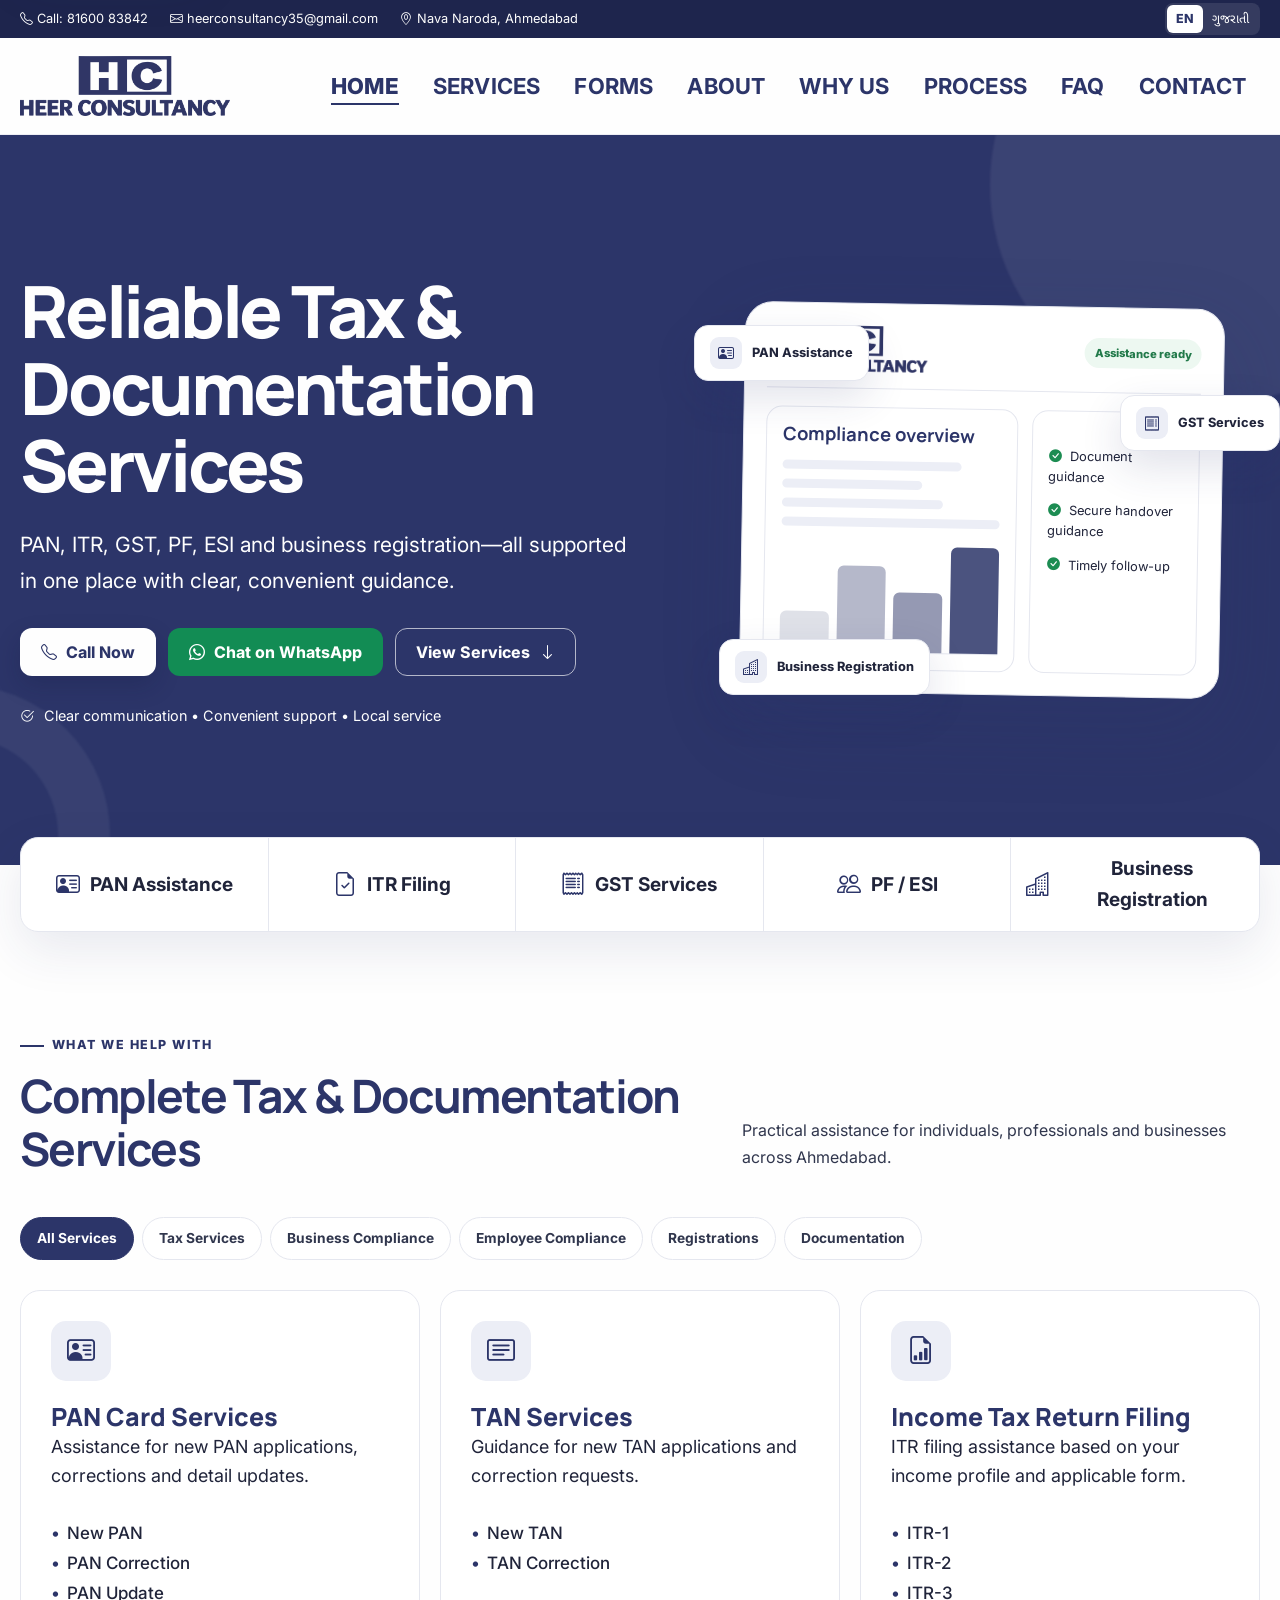
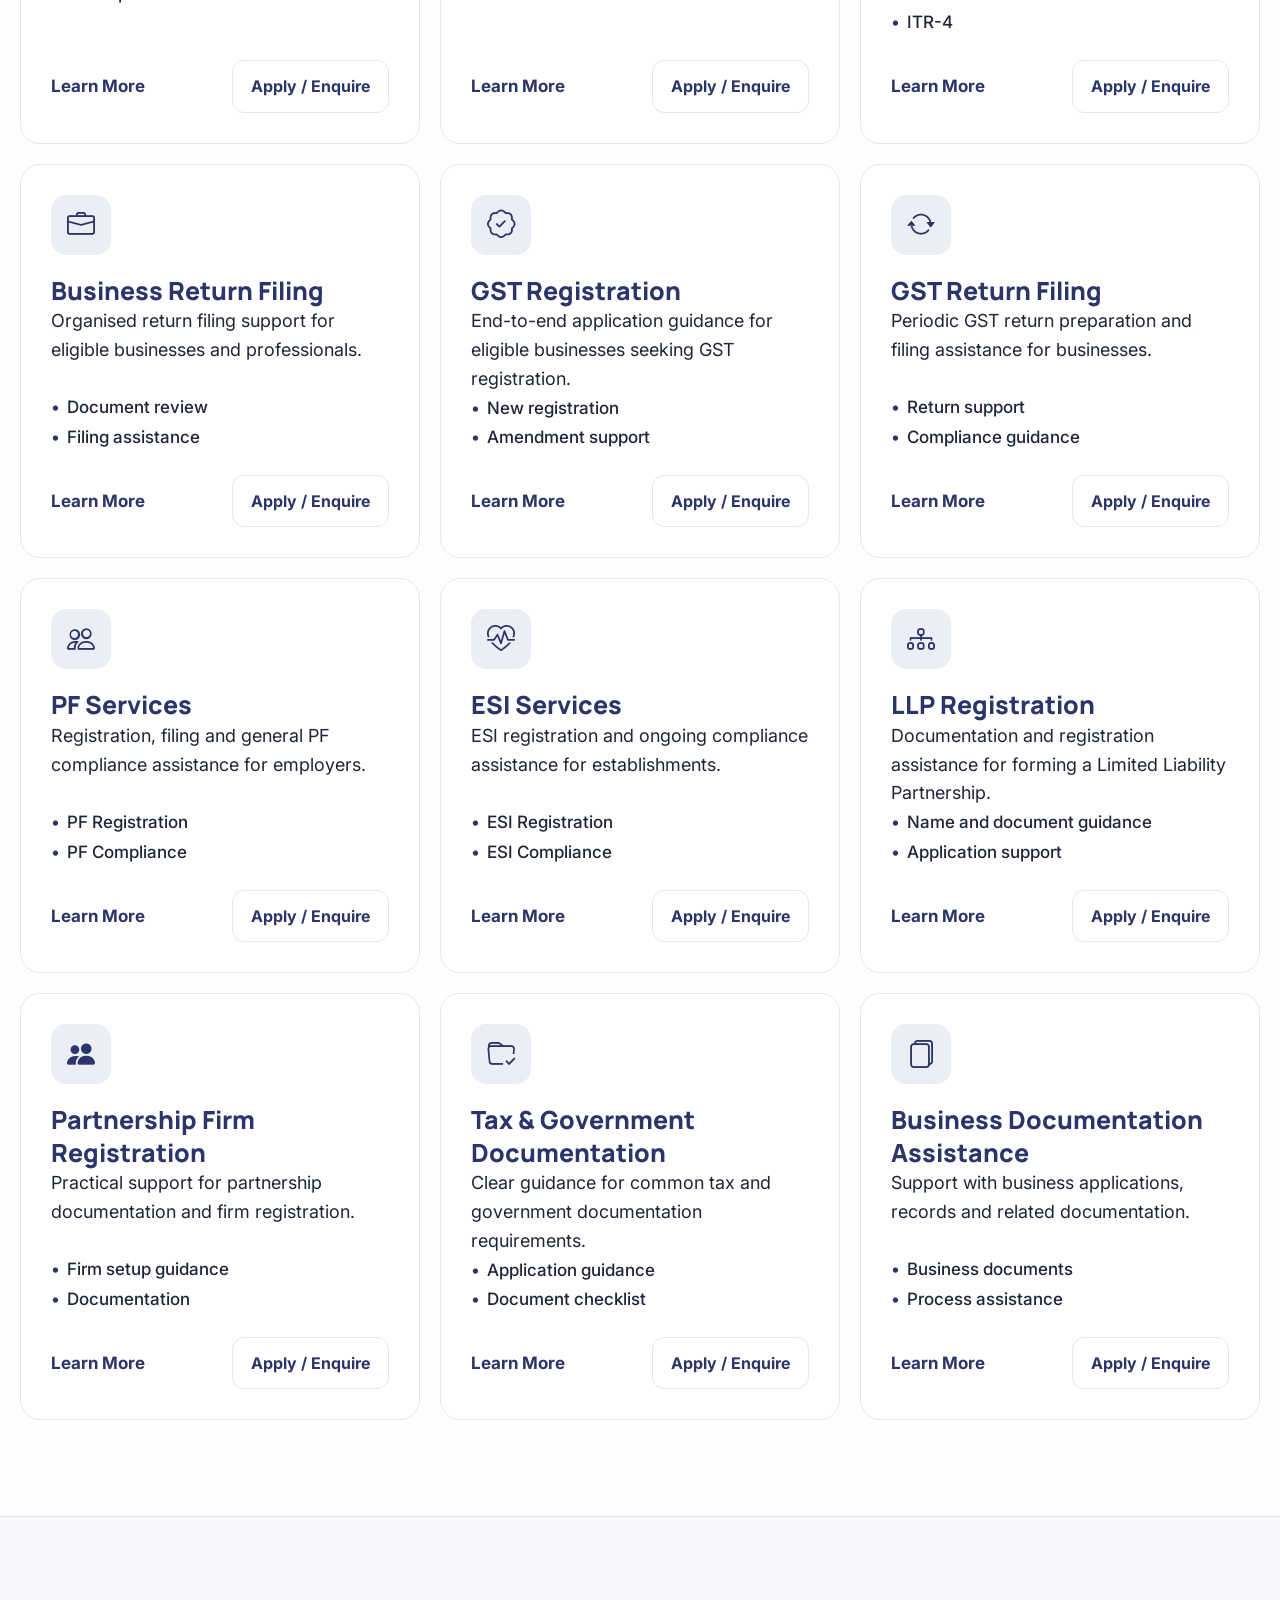
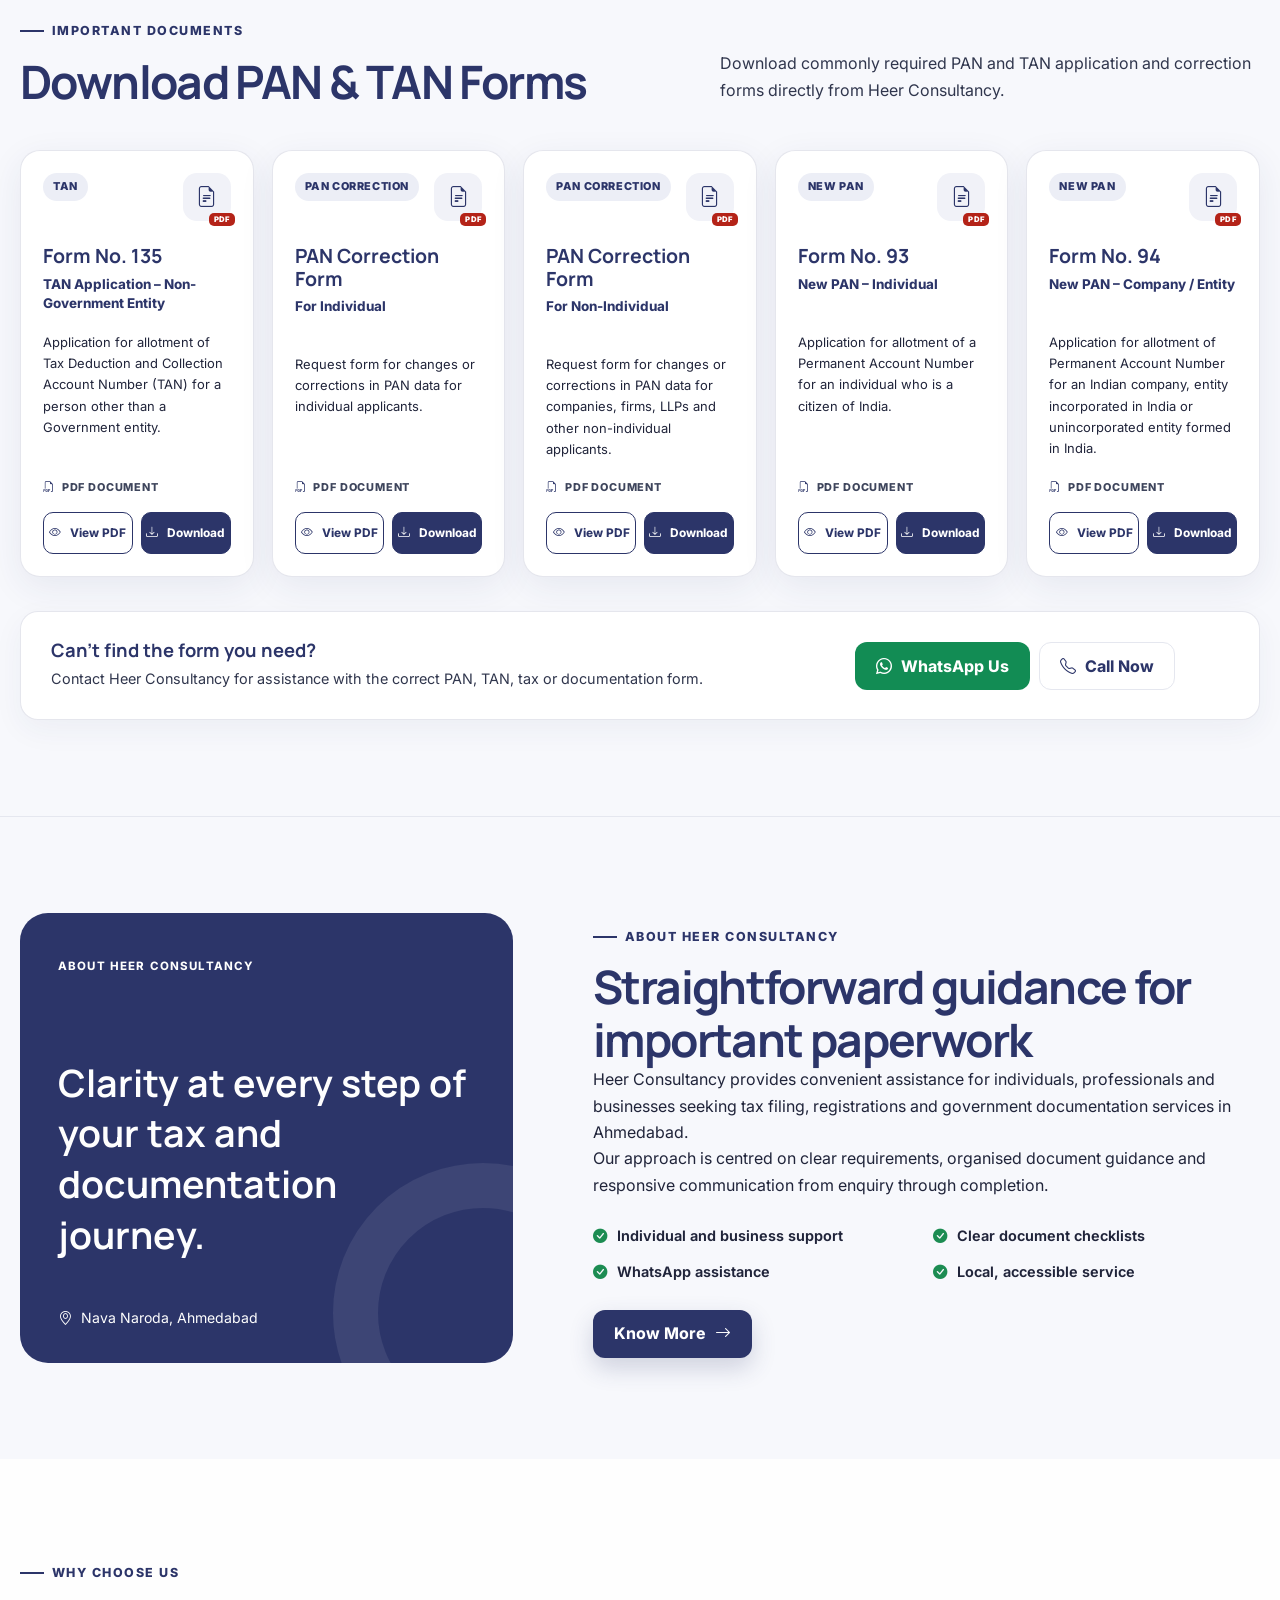
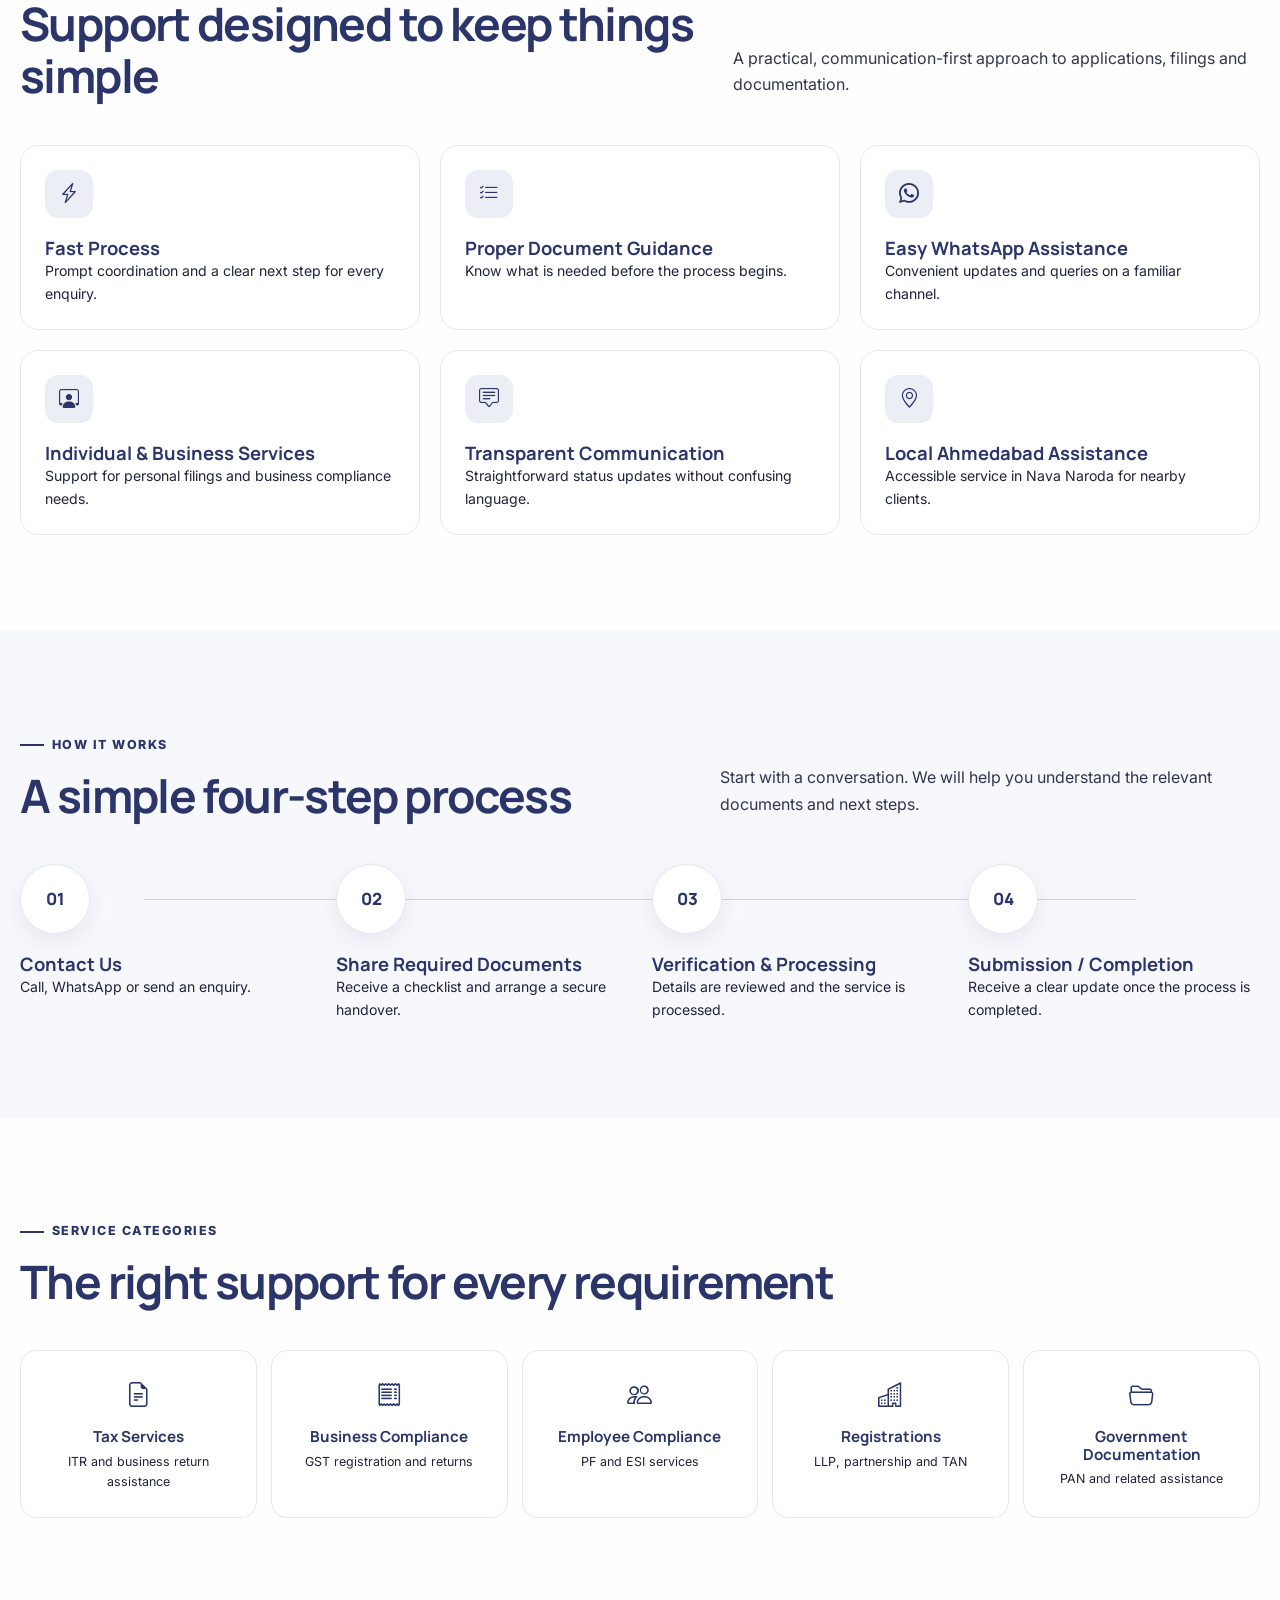
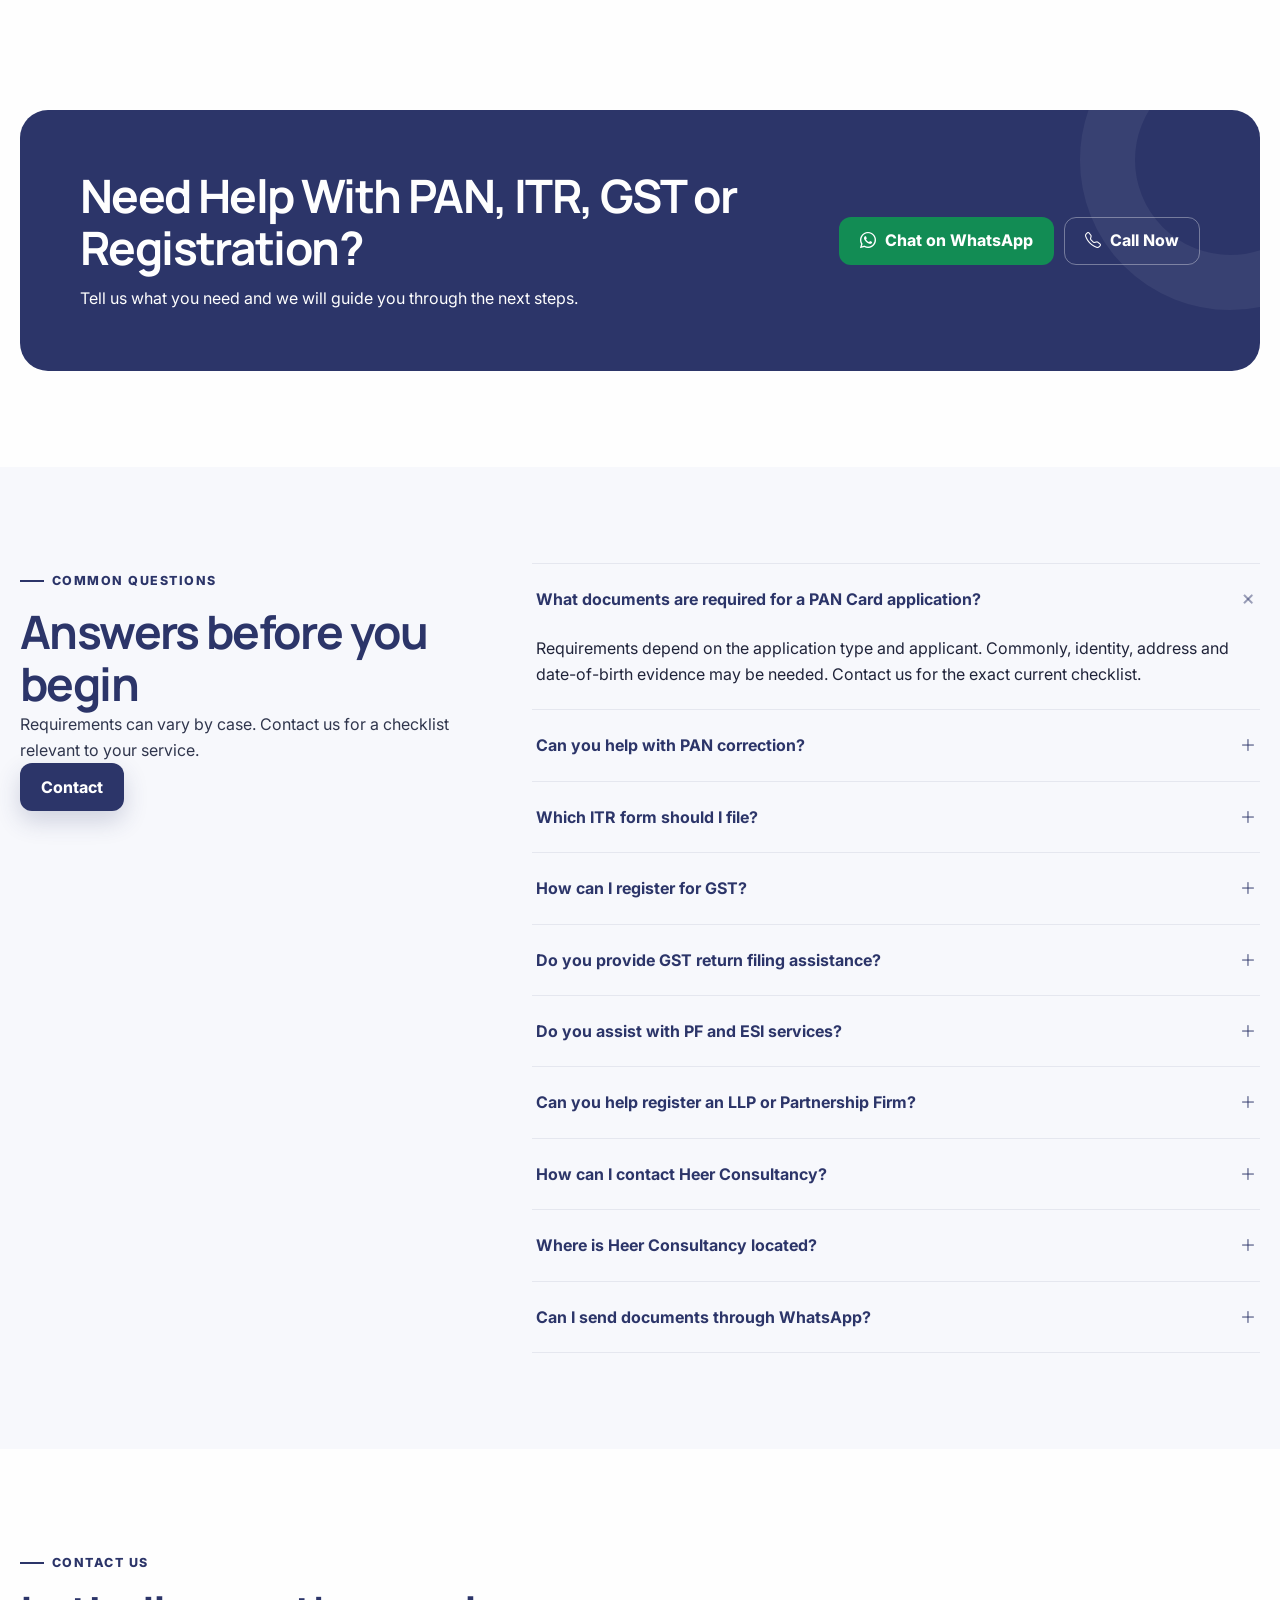
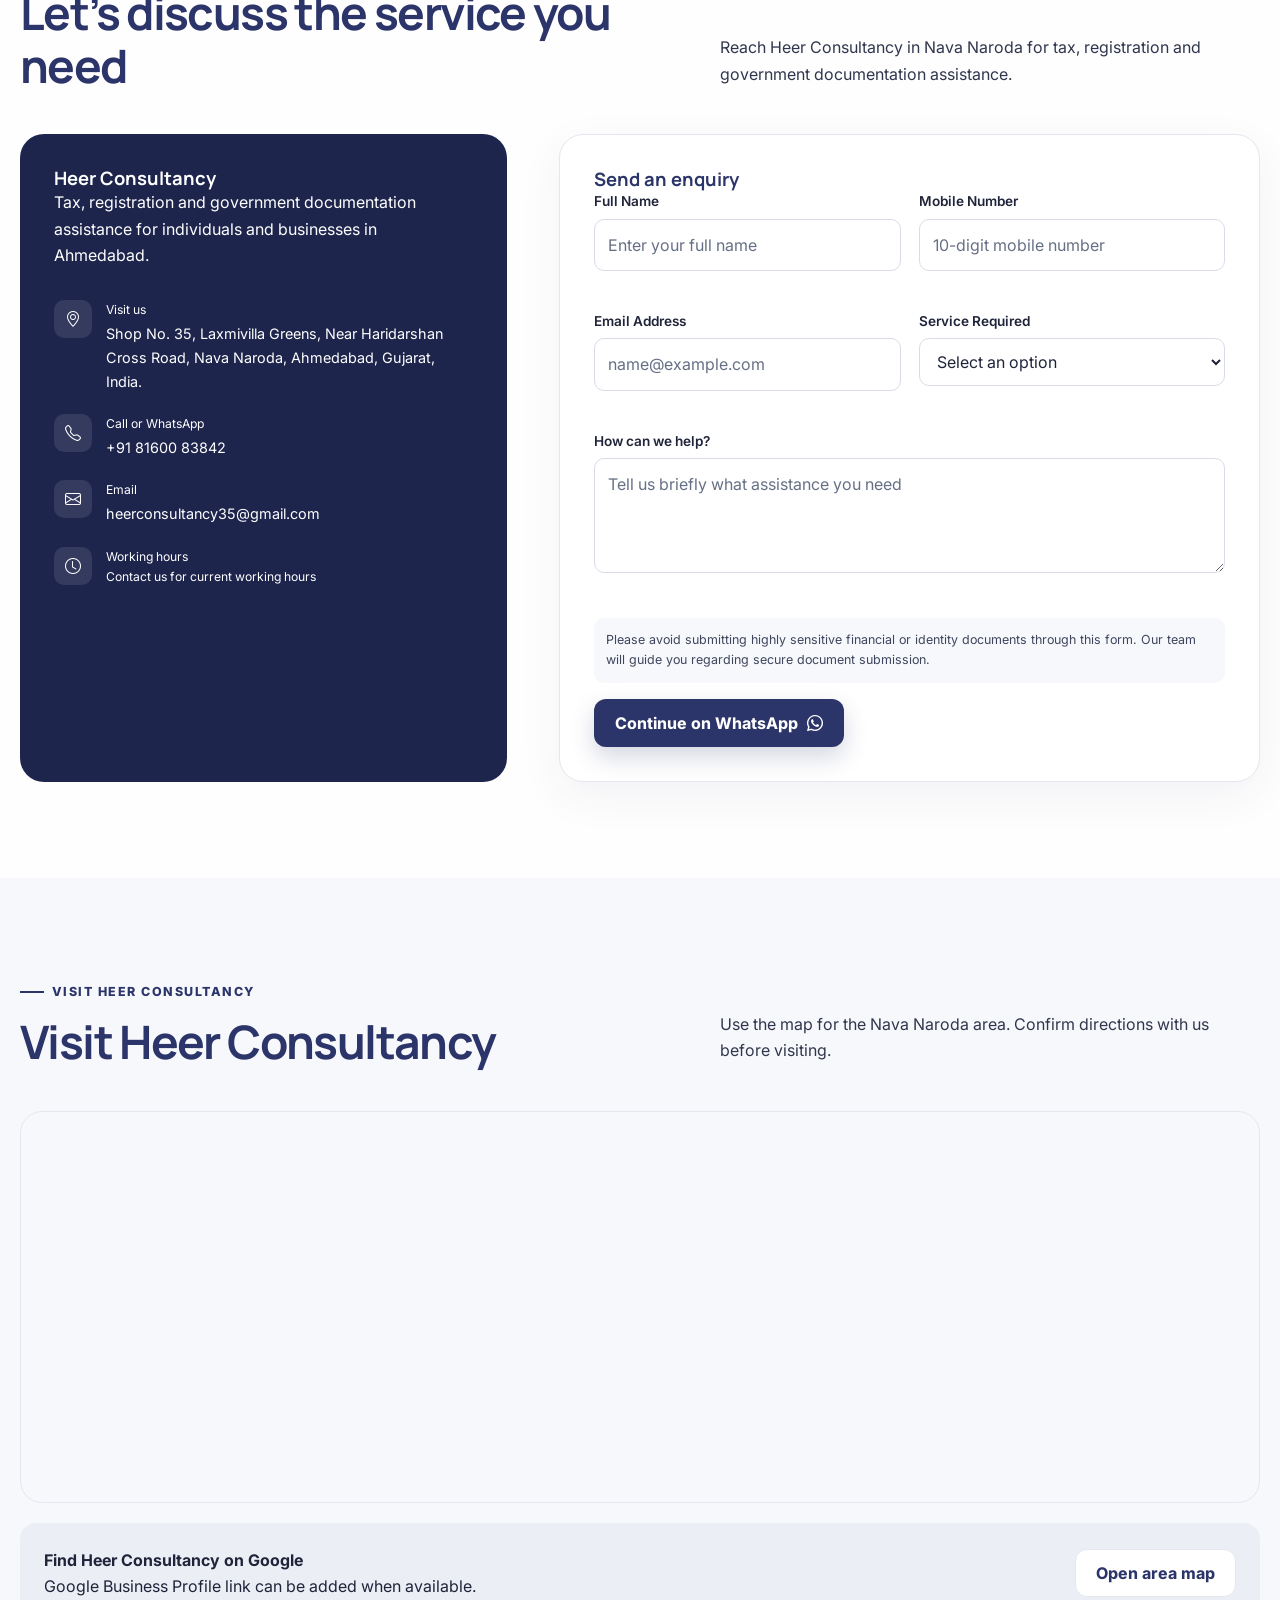
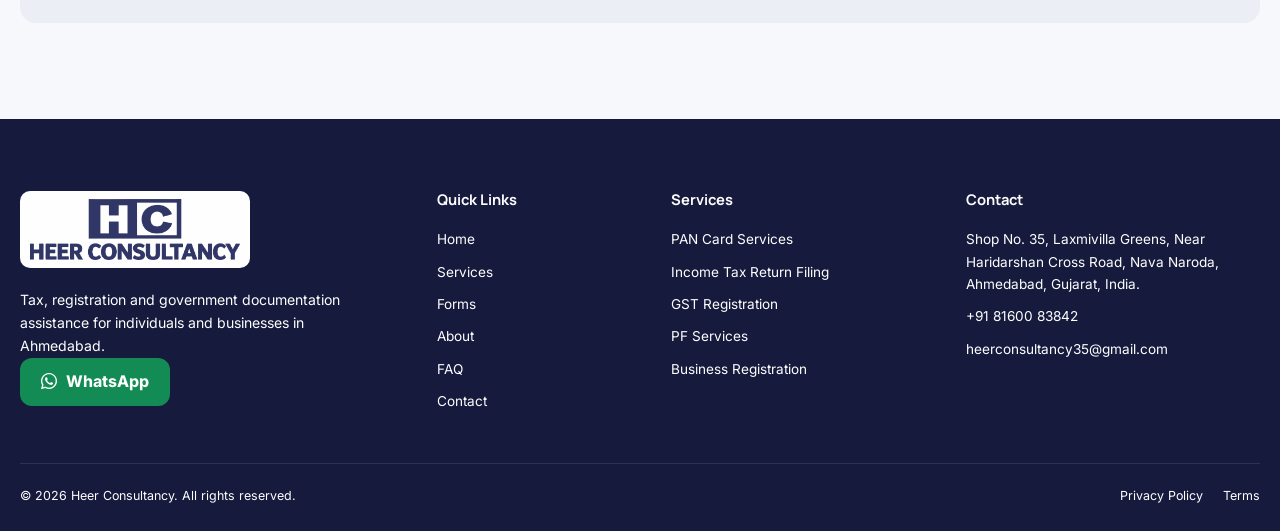
==== commit a30a71f5: "Update hero color treatment" ====
--- a/index.html
+++ b/index.html
@@ -25,7 +25,7 @@
   <header class="navbar"><div class="container nav-inner"><a class="brand" href="#home" aria-label="Heer Consultancy home"><img src="assets/logo/heer-consultancy-logo.png" alt="Heer Consultancy" width="5717" height="1648" decoding="async" fetchpriority="high"></a><nav aria-label="Primary navigation"><ul class="nav-links"><li><a class="nav-link active" href="#home" data-i18n="common.home">Home</a></li><li><a class="nav-link" href="#services" data-i18n="common.services">Services</a></li><li><a class="nav-link" href="#forms" data-i18n="common.forms">Forms</a></li><li><a class="nav-link" href="about.html" data-i18n="common.about">About</a></li><li><a class="nav-link" href="#why-us" data-i18n="common.why">Why Us</a></li><li><a class="nav-link" href="#process" data-i18n="common.process">Process</a></li><li><a class="nav-link" href="#faq" data-i18n="common.faq">FAQ</a></li><li><a class="nav-link" href="#contact" data-i18n="common.contact">Contact</a></li></ul></nav><div class="nav-actions"><a class="btn btn-outline" href="tel:+918160083842"><i class="bi bi-telephone"></i><span data-i18n="common.call">Call Now</span></a><a class="btn btn-whatsapp" data-wa-message="Hello Heer Consultancy, I would like assistance with your services."><i class="bi bi-whatsapp"></i> WhatsApp</a></div><button class="mobile-toggle" aria-label="Open menu" aria-expanded="false"><i class="bi bi-list"></i></button></div></header>
   <aside class="mobile-panel" aria-hidden="true"><div class="mobile-panel-head"><img src="assets/logo/heer-consultancy-logo.png" alt="Heer Consultancy" width="5717" height="1648" decoding="async"><button class="mobile-close" aria-label="Close menu"><i class="bi bi-x-lg"></i></button></div><nav aria-label="Mobile navigation"><ul class="mobile-links"><li><a href="#home" data-i18n="common.home">Home</a></li><li><a href="#services" data-i18n="common.services">Services</a></li><li><a href="#forms" data-i18n="common.forms">Forms</a></li><li><a href="about.html" data-i18n="common.about">About</a></li><li><a href="#why-us" data-i18n="common.why">Why Us</a></li><li><a href="#process" data-i18n="common.process">Process</a></li><li><a href="#faq" data-i18n="common.faq">FAQ</a></li><li><a href="#contact" data-i18n="common.contact">Contact</a></li></ul></nav><div class="mobile-actions"><div class="lang-switch" aria-label="Language"><button class="lang-btn" data-lang="en">EN</button><button class="lang-btn" data-lang="gu">ગુજરાતી</button></div><a class="btn btn-primary" href="tel:+918160083842" data-i18n="common.call">Call Now</a><a class="btn btn-whatsapp" data-wa-message="Hello Heer Consultancy, I would like assistance with your services." data-i18n="common.whatsapp">Chat on WhatsApp</a></div></aside>
   <main id="main">
-    <section id="home" class="hero"><div class="container hero-grid"><div class="hero-copy" data-aos="fade-right"><h1 data-i18n-html="hero.title">Reliable Tax &amp;<br>Documentation<br>Services in <span class="hero-location-highlight">Ahmedabad</span></h1><p class="lead" data-i18n="hero.subtitle">PAN, ITR, GST, PF, ESI and business registration—all supported in one place with clear, convenient guidance.</p><div class="hero-buttons"><a class="btn btn-primary" href="tel:+918160083842"><i class="bi bi-telephone"></i><span data-i18n="common.call">Call Now</span></a><a class="btn btn-whatsapp" data-wa-message="Hello Heer Consultancy, I need assistance with tax or documentation services."><i class="bi bi-whatsapp"></i><span data-i18n="common.whatsapp">Chat on WhatsApp</span></a><a class="btn btn-outline" href="#services"><span data-i18n="common.viewServices">View Services</span><i class="bi bi-arrow-down"></i></a></div><div class="hero-note"><i class="bi bi-check2-circle"></i><span data-i18n="hero.note">Clear communication • Convenient support • Local service</span></div></div>
+    <section id="home" class="hero"><div class="container hero-grid"><div class="hero-copy" data-aos="fade-right"><h1 data-i18n-html="hero.title">Reliable Tax &amp;<br>Documentation<br>Services</h1><p class="lead" data-i18n="hero.subtitle">PAN, ITR, GST, PF, ESI and business registration—all supported in one place with clear, convenient guidance.</p><div class="hero-buttons"><a class="btn btn-primary" href="tel:+918160083842"><i class="bi bi-telephone"></i><span data-i18n="common.call">Call Now</span></a><a class="btn btn-whatsapp" data-wa-message="Hello Heer Consultancy, I need assistance with tax or documentation services."><i class="bi bi-whatsapp"></i><span data-i18n="common.whatsapp">Chat on WhatsApp</span></a><a class="btn btn-outline" href="#services"><span data-i18n="common.viewServices">View Services</span><i class="bi bi-arrow-down"></i></a></div><div class="hero-note"><i class="bi bi-check2-circle"></i><span data-i18n="hero.note">Clear communication • Convenient support • Local service</span></div></div>
       <div class="hero-visual" data-aos="fade-left"><div class="dashboard"><div class="dash-top"><img class="dash-logo" src="assets/logo/heer-consultancy-logo.png" alt="" width="5717" height="1648" decoding="async"><span class="status-pill" data-i18n="hero.status">Assistance ready</span></div><div class="doc-area"><div class="doc-main"><h3 data-i18n="hero.visualTitle">Compliance overview</h3><div class="doc-row"></div><div class="doc-row"></div><div class="doc-row"></div><div class="doc-row"></div><div class="chart" aria-hidden="true"><span style="height:35%"></span><span></span><span></span><span></span></div></div><div class="doc-side"><ul class="check-list"><li><i class="bi bi-check-circle-fill"></i><span data-i18n="hero.verified">Document guidance</span></li><li><i class="bi bi-check-circle-fill"></i><span data-i18n="hero.secure">Secure handover guidance</span></li><li><i class="bi bi-check-circle-fill"></i><span data-i18n="hero.followup">Timely follow-up</span></li></ul></div></div></div><div class="float-card fc-1"><i class="bi bi-person-vcard"></i><span data-i18n="trust.pan">PAN Assistance</span></div><div class="float-card fc-2"><i class="bi bi-receipt"></i><span data-i18n="trust.gst">GST Services</span></div><div class="float-card fc-3"><i class="bi bi-buildings"></i><span data-i18n="trust.business">Business Registration</span></div></div></div></section>
     <div class="trust-strip"><div class="container"><div class="trust-grid" data-aos="fade-up"><div class="trust-item"><i class="bi bi-person-vcard"></i><span data-i18n="trust.pan">PAN Assistance</span></div><div class="trust-item"><i class="bi bi-file-earmark-check"></i><span data-i18n="trust.itr">ITR Filing</span></div><div class="trust-item"><i class="bi bi-receipt"></i><span data-i18n="trust.gst">GST Services</span></div><div class="trust-item"><i class="bi bi-people"></i><span data-i18n="trust.employee">PF / ESI</span></div><div class="trust-item"><i class="bi bi-buildings"></i><span data-i18n="trust.business">Business Registration</span></div></div></div></div>
     <section id="services" class="section"><div class="container"><div class="section-head"><div><span class="eyebrow" data-i18n="services.eyebrow">What we help with</span><h2 data-i18n="services.title">Complete Tax & Documentation Services</h2></div><p data-i18n="services.intro">Practical assistance for individuals, professionals and businesses across Ahmedabad.</p></div><div class="service-toolbar" role="group" aria-label="Filter services"><button class="filter-btn active" data-filter="all" data-i18n="services.all">All Services</button><button class="filter-btn" data-filter="tax" data-i18n="services.tax">Tax Services</button><button class="filter-btn" data-filter="business" data-i18n="services.business">Business Compliance</button><button class="filter-btn" data-filter="employee" data-i18n="services.employee">Employee Compliance</button><button class="filter-btn" data-filter="registration" data-i18n="services.registration">Registrations</button><button class="filter-btn" data-filter="docs" data-i18n="services.docs">Documentation</button></div>
--- a/css/style.css
+++ b/css/style.css
@@ -1,5 +1,5 @@
 :root{--primary:#2c3569;--primary-dark:#1e254d;--primary-light:#525d91;--text-dark:#20243a;--text-secondary:#30364d;--text-small:#3e455c;--background:#fefefe;--soft:#eceef6;--bg:var(--background);--light:#f7f8fc;--text:var(--text-dark);--muted:var(--text-secondary);--border:#e5e7ef;--success:#1c8c52;--whatsapp:#128c54;--shadow:0 18px 50px rgba(44,53,105,.1);--radius:20px;--header:80px}
-*{box-sizing:border-box}html{scroll-behavior:smooth;scroll-padding-top:96px}body{margin:0;color:var(--text-dark);background:var(--background);font-family:Inter,"Noto Sans Gujarati",sans-serif;line-height:1.65;overflow-x:hidden}body.menu-open{overflow:hidden}a{color:inherit;text-decoration:none}img,svg{max-width:100%;display:block}button,input,select,textarea{font:inherit}button{cursor:pointer}.container{width:min(1240px,calc(100% - 40px));margin-inline:auto}.section{padding:96px 0}.section-soft{background:var(--light)}.eyebrow{display:inline-flex;align-items:center;gap:8px;color:var(--primary);font-size:.78rem;font-weight:800;letter-spacing:.12em;text-transform:uppercase;margin-bottom:14px}.eyebrow:before{content:"";width:24px;height:2px;background:var(--primary)}h1,h2,h3,h4,h5,h6,p{margin-top:0}p{color:var(--text-dark)}h1,h2,h3,h4,h5,h6{font-family:Manrope,"Noto Sans Gujarati",sans-serif;line-height:1.14;color:var(--primary)}h1{font-size:clamp(2.5rem,5.2vw,4.7rem);letter-spacing:-.045em}h2{font-size:clamp(2rem,3.6vw,3.25rem);letter-spacing:-.035em}h3{font-size:1.15rem}.lead{font-size:clamp(1rem,1.6vw,1.18rem);color:var(--muted);max-width:680px}.section-head{display:flex;justify-content:space-between;align-items:end;gap:32px;margin-bottom:42px}.section-head p{max-width:540px;margin-bottom:5px;color:var(--muted)}.btn{display:inline-flex;align-items:center;justify-content:center;gap:9px;min-height:48px;padding:0 20px;border-radius:12px;border:1px solid transparent;font-weight:750;transition:.25s ease}.btn i{transition:transform .25s ease}.btn:hover i{transform:translateX(3px)}.btn-primary{background:var(--primary);color:#fff;box-shadow:0 10px 24px rgba(44,53,105,.2)}.btn-primary:hover{background:var(--primary-dark);transform:translateY(-2px)}.btn-outline{border-color:var(--border);background:#fff;color:var(--primary)}.btn-outline:hover{border-color:var(--primary);transform:translateY(-2px)}.btn-whatsapp{background:var(--whatsapp);color:#fff}.btn-whatsapp:hover{background:#0d7545;transform:translateY(-2px)}.skip-link{position:fixed;left:20px;top:-80px;z-index:9999;background:#fff;color:var(--primary);padding:10px 16px;border-radius:8px;box-shadow:var(--shadow)}.skip-link:focus{top:20px}.scroll-progress{position:fixed;left:0;top:0;height:3px;width:0;background:linear-gradient(90deg,var(--primary),#8991bc);z-index:10000}.topbar{background:var(--primary-dark);color:#fefefe;font-size:.8rem}.topbar-inner{min-height:38px;display:flex;justify-content:space-between;align-items:center;gap:20px}.topbar-links,.topbar-actions{display:flex;align-items:center;gap:22px}.topbar a:hover{color:#fefefe}.lang-switch{display:inline-flex;align-items:center;background:rgba(255,255,255,.1);border-radius:8px;padding:2px;border:0;color:inherit}.lang-btn{border:0;background:transparent;color:inherit;border-radius:6px;padding:4px 9px;font-size:.78rem}.lang-btn.active{background:#fff;color:var(--primary);font-weight:800}.navbar{position:sticky;top:0;z-index:1000;background:rgba(254,254,254,.9);backdrop-filter:blur(16px);border-bottom:1px solid rgba(229,231,239,.7);transition:.25s}.navbar.scrolled{box-shadow:0 8px 30px rgba(23,26,46,.08)}.nav-inner{height:82px;display:flex;align-items:center;justify-content:space-between;transition:.25s}.navbar.scrolled .nav-inner{height:70px}.brand img{width:212px}.nav-links{display:flex;align-items:center;gap:6px;list-style:none;margin:0;padding:0}.nav-link{position:relative;display:inline-flex;align-items:center;min-height:46px;padding:11px 14px;border-radius:10px;color:#2c3569;font-size:22px;font-weight:700;line-height:1.2;letter-spacing:.2px;text-transform:uppercase;white-space:nowrap;transition:background-color .25s ease,color .25s ease}.nav-link:after{content:"";position:absolute;right:14px;bottom:5px;left:14px;height:2px;background:var(--primary);transform:scaleX(0);transform-origin:center;transition:transform .25s ease}.nav-link.active{color:#2c3569;font-weight:800}.nav-link:hover,.nav-link:focus-visible{background-color:#2C3569;color:#FEFEFE}.nav-link:focus-visible{outline:2px solid rgba(44,53,105,.25);outline-offset:3px}.nav-link.active:after{transform:scaleX(1)}.nav-link:hover:after,.nav-link:focus-visible:after{transform:scaleX(0)}.nav-actions{display:flex;gap:10px;align-items:center}.nav-actions .btn{min-height:42px;padding:0 14px;font-size:.86rem}.mobile-toggle{display:none;border:1px solid var(--border);background:#fff;border-radius:10px;width:44px;height:44px;color:var(--primary);font-size:1.35rem}.mobile-panel{display:none}.hero{position:relative;min-height:730px;display:flex;align-items:center;overflow:hidden;background:linear-gradient(180deg,#fff 0%,#f8f9fd 100%)}.hero:before,.hero:after{content:"";position:absolute;border-radius:50%;filter:blur(1px);pointer-events:none}.hero:before{width:440px;height:440px;right:-150px;top:-170px;background:rgba(82,93,145,.09)}.hero:after{width:300px;height:300px;left:-190px;bottom:-120px;border:52px solid rgba(44,53,105,.04)}.hero-grid{display:grid;grid-template-columns:1.05fr .95fr;gap:70px;align-items:center;position:relative}.hero-copy h1{margin-bottom:24px;color:#2C3569;font-size:clamp(72px,5.4vw,80px);font-weight:800;line-height:1.07}.hero-copy .hero-location-highlight{display:inline-block;padding:6px 18px 9px;border-radius:10px;background:#2C3569;color:#FEFEFE;line-height:1.05;letter-spacing:-.035em}.hero-copy .lead{max-width:680px;margin-bottom:30px;color:#20243A;font-size:21px;line-height:1.7}.hero-buttons{display:flex;flex-wrap:wrap;gap:12px}.hero-note{display:flex;align-items:center;gap:10px;margin-top:28px;color:var(--text-small);font-size:.9rem}.hero-note i{color:var(--primary)}.hero-visual{position:relative;min-height:530px;display:grid;place-items:center}.dashboard{width:min(100%,480px);background:#fff;border:1px solid var(--border);border-radius:28px;box-shadow:0 30px 80px rgba(44,53,105,.18);padding:22px;transform:rotate(1deg);position:relative}.dash-top{display:flex;align-items:center;justify-content:space-between;border-bottom:1px solid var(--border);padding-bottom:16px}.dash-logo{width:145px}.status-pill{padding:6px 10px;background:#edf8f1;color:#227a4a;border-radius:99px;font-size:.7rem;font-weight:800}.doc-area{display:grid;grid-template-columns:1.2fr .8fr;gap:14px;margin-top:18px}.doc-main,.doc-side{border:1px solid var(--border);border-radius:16px;padding:16px}.doc-main h3{margin-bottom:16px}.doc-row{height:9px;border-radius:99px;background:var(--soft);margin:10px 0}.doc-row:nth-child(2){width:82%}.doc-row:nth-child(3){width:64%}.doc-row:nth-child(4){width:74%}.chart{height:116px;display:flex;align-items:flex-end;gap:8px;border-bottom:1px solid var(--border)}.chart span{flex:1;background:var(--primary);opacity:.15;border-radius:6px 6px 0 0}.chart span:nth-child(2){height:75%;opacity:.35}.chart span:nth-child(3){height:52%;opacity:.5}.chart span:nth-child(4){height:92%;opacity:.85}.check-list{margin:18px 0 0;padding:0;list-style:none;display:grid;gap:12px;font-size:.8rem}.check-list i{color:var(--success);margin-right:8px}.float-card{position:absolute;background:#fff;border:1px solid var(--border);box-shadow:0 16px 40px rgba(44,53,105,.14);border-radius:14px;padding:11px 15px;display:flex;align-items:center;gap:10px;font-size:.8rem;font-weight:750;animation:float 5s ease-in-out infinite}.float-card i{width:32px;height:32px;display:grid;place-items:center;background:var(--soft);color:var(--primary);border-radius:9px;font-size:1rem}.fc-1{left:-10px;top:90px}.fc-2{right:-20px;top:160px;animation-delay:-1s}.fc-3{left:15px;bottom:70px;animation-delay:-2s}.trust-strip{position:relative;margin-top:-28px;z-index:3}.trust-grid{display:grid;grid-template-columns:repeat(5,1fr);background:#fff;border:1px solid var(--border);box-shadow:var(--shadow);border-radius:18px;overflow:hidden}.trust-item{display:flex;align-items:center;justify-content:center;gap:10px;min-height:80px;padding:15px;border-right:1px solid var(--border);color:#20243A;font-size:19px;font-weight:700;text-align:center}.trust-item:last-child{border:0}.trust-item i{color:var(--primary);font-size:24px}.service-toolbar{display:flex;flex-wrap:wrap;gap:8px;margin-bottom:30px}.filter-btn{border:1px solid var(--border);background:#fff;color:var(--muted);border-radius:99px;padding:9px 16px;font-weight:700;font-size:.86rem}.filter-btn.active,.filter-btn:hover{background:var(--primary);border-color:var(--primary);color:#fff}.service-grid{display:grid;grid-template-columns:repeat(3,1fr);align-items:stretch;gap:20px}.service-card{position:relative;display:flex;height:100%;flex-direction:column;overflow:hidden;padding:30px;border:1px solid var(--border);border-radius:var(--radius);background:#fff;transition:.3s}.service-card:before{content:"";position:absolute;left:0;top:0;width:100%;height:3px;background:var(--primary);transform:scaleX(0);transform-origin:left;transition:.3s}.service-card:hover{transform:translateY(-6px);box-shadow:var(--shadow);border-color:#ccd0e3}.service-card:hover:before{transform:scaleX(1)}.service-icon,.feature-icon{width:48px;height:48px;display:grid;place-items:center;background:var(--soft);color:var(--primary);border-radius:13px;font-size:1.25rem;margin-bottom:20px;transition:.25s}.service-icon{width:60px;height:60px;border-radius:15px;font-size:28px}.service-card:hover .service-icon{transform:translateY(-3px) rotate(-3deg)}.service-card h3{color:#2C3569;font-size:25px;font-weight:800;line-height:1.3}.service-card p{min-height:86px;color:#20243A;font-size:18px;line-height:1.6}.service-list{padding:0;margin:0 0 22px;list-style:none;color:#20243A;font-size:17px;font-weight:500;line-height:1.75}.service-list li:before{content:"•";color:var(--primary);margin-right:7px}.card-actions{display:flex;align-items:center;justify-content:space-between;gap:10px;margin-top:auto}.text-link{color:var(--primary);font-size:17px;font-weight:700}.text-link:hover{text-decoration:underline}.btn-small{min-height:44px;padding:12px 18px;font-size:16px;font-weight:700}.about-grid{display:grid;grid-template-columns:.85fr 1.15fr;gap:80px;align-items:center}.about-art{min-height:450px;border-radius:28px;background:var(--primary);padding:38px;position:relative;overflow:hidden;color:#fefefe}.about-art:before{content:"";position:absolute;width:300px;height:300px;border:45px solid rgba(255,255,255,.08);border-radius:50%;right:-120px;bottom:-100px}.about-art .mini-label{color:#fefefe;opacity:1;text-transform:uppercase;font-weight:750;letter-spacing:.1em;font-size:.72rem}.about-art blockquote{font-family:Manrope,"Noto Sans Gujarati",sans-serif;font-size:clamp(1.55rem,3vw,2.35rem);font-weight:650;line-height:1.35;margin:80px 0 0;position:relative}.about-art .location{position:absolute;bottom:34px;left:38px;display:flex;align-items:center;gap:9px;font-size:.88rem}.about-copy p{color:var(--text-dark)}.tick-grid{display:grid;grid-template-columns:1fr 1fr;gap:12px;margin:26px 0}.tick{display:flex;align-items:center;gap:10px;font-size:.9rem;font-weight:650}.tick i{color:var(--success)}.feature-grid{display:grid;grid-template-columns:repeat(3,1fr);gap:20px}.feature-card{padding:24px;border:1px solid var(--border);border-radius:18px;background:#fff}.feature-card p{color:var(--text-dark);font-size:.88rem;margin:0}.process-grid{display:grid;grid-template-columns:repeat(4,1fr);position:relative;gap:24px}.process-grid:before{content:"";position:absolute;left:10%;right:10%;top:35px;height:1px;background:#cdd1e3}.process-card{position:relative}.process-number{width:70px;height:70px;display:grid;place-items:center;border-radius:50%;background:#fff;border:1px solid var(--border);color:var(--primary);font-weight:850;font-family:Manrope,sans-serif;font-size:1.05rem;position:relative;z-index:1;margin-bottom:20px;box-shadow:0 8px 22px rgba(44,53,105,.08)}.process-card p{color:var(--text-dark);font-size:.88rem}.category-grid{display:grid;grid-template-columns:repeat(5,1fr);gap:14px}.category-card{padding:24px 18px;border-radius:16px;background:#fff;border:1px solid var(--border);text-align:center}.category-card i{font-size:1.55rem;color:var(--primary)}.category-card h3{font-size:.95rem;margin:12px 0 6px}.category-card p{font-size:.78rem;color:var(--text-dark);margin:0}.cta-box{background:var(--primary);border-radius:28px;padding:60px;color:#fefefe;display:flex;align-items:center;justify-content:space-between;gap:50px;position:relative;overflow:hidden}.cta-box:after{content:"";position:absolute;width:300px;height:300px;border:55px solid rgba(255,255,255,.06);border-radius:50%;right:-120px;top:-100px}.cta-box h2{max-width:700px;margin-bottom:10px;color:#fefefe}.cta-box p{color:#fefefe;margin:0}.cta-actions{display:flex;gap:10px;position:relative;z-index:1;flex-shrink:0}.cta-box .btn-outline{background:transparent;border-color:rgba(255,255,255,.35);color:#fefefe}.faq-layout{display:grid;grid-template-columns:.75fr 1.25fr;gap:75px}.faq-side{position:sticky;top:110px;align-self:start}.faq-side p{color:var(--muted)}.accordion{border-top:1px solid var(--border)}.faq-item{border-bottom:1px solid var(--border)}.faq-question{width:100%;display:flex;align-items:center;justify-content:space-between;text-align:left;border:0;background:transparent;padding:22px 4px;color:var(--primary);font-weight:700}.faq-question i{transition:.25s;color:var(--primary)}.faq-question[aria-expanded="true"] i{transform:rotate(45deg)}.faq-answer{display:grid;grid-template-rows:0fr;transition:grid-template-rows .3s ease}.faq-answer>div{overflow:hidden}.faq-answer p{color:var(--text-dark);margin:0;padding:0 30px 22px 4px}.faq-item.open .faq-answer{grid-template-rows:1fr}.contact-grid{display:grid;grid-template-columns:.82fr 1.18fr;gap:52px}.contact-card{background:var(--primary-dark);color:#fefefe;border-radius:24px;padding:34px}.contact-card h3{color:#fefefe}.contact-card>p{color:#fefefe}.contact-list{list-style:none;padding:0;margin:32px 0;display:grid;gap:20px}.contact-list li{display:flex;gap:14px}.contact-list i{width:38px;height:38px;display:grid;place-items:center;background:rgba(255,255,255,.1);border-radius:10px;flex:none}.contact-list span{display:block;color:#fefefe;font-size:.76rem}.contact-list a,.contact-list address{font-style:normal;font-size:.9rem;margin-top:2px}.form-card{border:1px solid var(--border);border-radius:24px;padding:34px;background:#fff;box-shadow:0 14px 45px rgba(44,53,105,.06)}.form-grid{display:grid;grid-template-columns:1fr 1fr;gap:18px}.field.full{grid-column:1/-1}.field label{display:block;color:var(--text-dark);font-weight:600;font-size:.85rem;margin-bottom:6px}.field input,.field select,.field textarea{width:100%;border:1px solid #d9dce7;border-radius:10px;padding:12px 13px;background:#fff;color:var(--text-dark);outline:0;transition:.2s}.field input::placeholder,.field textarea::placeholder{color:#667085;opacity:1}.field textarea{min-height:115px;resize:vertical}.field input:focus,.field select:focus,.field textarea:focus{border-color:var(--primary);box-shadow:0 0 0 3px rgba(44,53,105,.1)}.field [aria-invalid="true"]{border-color:#b42318}.error{display:block;min-height:18px;color:#b42318;font-size:.75rem;margin-top:3px}.form-note{background:var(--light);border-radius:10px;padding:12px;color:var(--text-small);font-size:.78rem;margin:16px 0}.success-message{display:none;color:var(--success);background:#edf8f1;border:1px solid #cce8d7;border-radius:10px;padding:12px;margin-bottom:14px}.success-message.show{display:block}.map-wrap{border-radius:22px;overflow:hidden;border:1px solid var(--border);min-height:390px}.map-wrap iframe{width:100%;height:390px;border:0;display:block}.gbp-bar{display:flex;align-items:center;justify-content:space-between;gap:20px;padding:24px;background:var(--soft);border-radius:16px;margin-top:20px}.footer{background:#161b3d;color:#fefefe;padding:72px 0 25px}.footer-grid{display:grid;grid-template-columns:1.5fr .75fr 1fr 1.2fr;gap:50px}.footer-logo{display:block}.footer-about{color:#fefefe;font-size:.88rem;margin-top:20px;max-width:360px}.footer h3{color:#fefefe;font-size:.92rem;margin-bottom:20px}.footer ul{list-style:none;padding:0;margin:0;display:grid;gap:10px;color:#fefefe;font-size:.85rem}.footer a:hover{color:#fefefe}.footer-bottom{border-top:1px solid rgba(255,255,255,.1);margin-top:50px;padding-top:22px;display:flex;justify-content:space-between;color:#fefefe;font-size:.78rem}.footer-legal{display:flex;gap:20px}.floating-actions{position:fixed;right:22px;bottom:22px;z-index:900;display:grid;gap:10px}.float-action{width:50px;height:50px;display:grid;place-items:center;border-radius:50%;color:#fff;box-shadow:0 10px 25px rgba(0,0,0,.18);font-size:1.15rem}.float-action.whatsapp{background:var(--whatsapp)}.float-action.call{background:var(--primary)}.back-top{border:0;background:#fff;color:var(--primary);border:1px solid var(--border);opacity:0;visibility:hidden;transform:translateY(8px);transition:.2s}.back-top.show{opacity:1;visibility:visible;transform:none}.mobile-bottom{display:none}.inner-hero{padding:86px 0;background:linear-gradient(135deg,var(--primary-dark),var(--primary));color:#fefefe;position:relative;overflow:hidden}.inner-hero:after{content:"";position:absolute;width:330px;height:330px;border:55px solid rgba(255,255,255,.05);border-radius:50%;right:-70px;top:-150px}.breadcrumb{display:flex;gap:8px;color:#fefefe;font-size:.84rem;margin-bottom:18px}.breadcrumb a{color:#fefefe}.inner-hero h1{font-size:clamp(2.5rem,5vw,4.3rem);margin-bottom:15px;color:#fefefe}.inner-hero p{color:#fefefe;max-width:650px}.mission-grid{display:grid;grid-template-columns:1.15fr .85fr;gap:70px;align-items:center}.mission-box{padding:38px;border-radius:24px;background:var(--soft);border:1px solid #dfe2ef}.mission-box i{font-size:1.8rem;color:var(--primary)}.audience-grid{display:grid;grid-template-columns:repeat(4,1fr);gap:14px;margin-top:32px}.audience-card{border:1px solid var(--border);border-radius:14px;padding:18px;background:#fff;display:flex;align-items:center;gap:10px;font-size:.88rem;font-weight:700}.audience-card i{color:var(--primary)}.checklist-grid{display:grid;grid-template-columns:repeat(4,1fr);gap:18px}.checklist-card{border:1px solid var(--border);border-radius:16px;padding:22px;background:#fff}.checklist-card ul{padding-left:18px;color:var(--text-dark);font-size:.83rem;margin-bottom:0}.disclaimer{border-left:3px solid var(--primary);background:var(--soft);padding:16px 18px;margin-top:26px;color:var(--text-small);font-size:.84rem}.application-shell{display:grid;grid-template-columns:290px 1fr;gap:28px;align-items:start}.form-tabs{display:grid;gap:8px;position:sticky;top:100px}.form-tab{border:1px solid var(--border);background:#fff;border-radius:12px;padding:13px 14px;text-align:left;font-weight:700;color:var(--text-secondary);display:flex;justify-content:space-between}.form-tab.active{background:var(--primary);color:#fff;border-color:var(--primary)}.form-panel{display:none}.form-panel.active{display:block}.checkbox-group{display:grid;grid-template-columns:repeat(2,1fr);gap:8px}.checkbox-label{display:flex;align-items:center;gap:8px;border:1px solid var(--border);padding:9px 10px;border-radius:9px;font-size:.82rem}.upload-placeholder{border:1px dashed #b6bbd0;border-radius:10px;padding:16px;text-align:center;color:var(--text-small);font-size:.8rem;background:var(--light)}.privacy-modal{position:fixed;inset:0;background:rgba(15,18,38,.65);z-index:3000;display:none;place-items:center;padding:20px}.privacy-modal.open{display:grid}.modal-card{background:#fff;border-radius:20px;padding:28px;max-width:600px;width:100%;max-height:80vh;overflow:auto;position:relative}.modal-close{position:absolute;right:18px;top:16px;border:0;background:var(--soft);width:36px;height:36px;border-radius:50%}
+*{box-sizing:border-box}html{scroll-behavior:smooth;scroll-padding-top:96px}body{margin:0;color:var(--text-dark);background:var(--background);font-family:Inter,"Noto Sans Gujarati",sans-serif;line-height:1.65;overflow-x:hidden}body.menu-open{overflow:hidden}a{color:inherit;text-decoration:none}img,svg{max-width:100%;display:block}button,input,select,textarea{font:inherit}button{cursor:pointer}.container{width:min(1240px,calc(100% - 40px));margin-inline:auto}.section{padding:96px 0}.section-soft{background:var(--light)}.eyebrow{display:inline-flex;align-items:center;gap:8px;color:var(--primary);font-size:.78rem;font-weight:800;letter-spacing:.12em;text-transform:uppercase;margin-bottom:14px}.eyebrow:before{content:"";width:24px;height:2px;background:var(--primary)}h1,h2,h3,h4,h5,h6,p{margin-top:0}p{color:var(--text-dark)}h1,h2,h3,h4,h5,h6{font-family:Manrope,"Noto Sans Gujarati",sans-serif;line-height:1.14;color:var(--primary)}h1{font-size:clamp(2.5rem,5.2vw,4.7rem);letter-spacing:-.045em}h2{font-size:clamp(2rem,3.6vw,3.25rem);letter-spacing:-.035em}h3{font-size:1.15rem}.lead{font-size:clamp(1rem,1.6vw,1.18rem);color:var(--muted);max-width:680px}.section-head{display:flex;justify-content:space-between;align-items:end;gap:32px;margin-bottom:42px}.section-head p{max-width:540px;margin-bottom:5px;color:var(--muted)}.btn{display:inline-flex;align-items:center;justify-content:center;gap:9px;min-height:48px;padding:0 20px;border-radius:12px;border:1px solid transparent;font-weight:750;transition:.25s ease}.btn i{transition:transform .25s ease}.btn:hover i{transform:translateX(3px)}.btn-primary{background:var(--primary);color:#fff;box-shadow:0 10px 24px rgba(44,53,105,.2)}.btn-primary:hover{background:var(--primary-dark);transform:translateY(-2px)}.btn-outline{border-color:var(--border);background:#fff;color:var(--primary)}.btn-outline:hover{border-color:var(--primary);transform:translateY(-2px)}.btn-whatsapp{background:var(--whatsapp);color:#fff}.btn-whatsapp:hover{background:#0d7545;transform:translateY(-2px)}.skip-link{position:fixed;left:20px;top:-80px;z-index:9999;background:#fff;color:var(--primary);padding:10px 16px;border-radius:8px;box-shadow:var(--shadow)}.skip-link:focus{top:20px}.scroll-progress{position:fixed;left:0;top:0;height:3px;width:0;background:linear-gradient(90deg,var(--primary),#8991bc);z-index:10000}.topbar{background:var(--primary-dark);color:#fefefe;font-size:.8rem}.topbar-inner{min-height:38px;display:flex;justify-content:space-between;align-items:center;gap:20px}.topbar-links,.topbar-actions{display:flex;align-items:center;gap:22px}.topbar a:hover{color:#fefefe}.lang-switch{display:inline-flex;align-items:center;background:rgba(255,255,255,.1);border-radius:8px;padding:2px;border:0;color:inherit}.lang-btn{border:0;background:transparent;color:inherit;border-radius:6px;padding:4px 9px;font-size:.78rem}.lang-btn.active{background:#fff;color:var(--primary);font-weight:800}.navbar{position:sticky;top:0;z-index:1000;background:rgba(254,254,254,.9);backdrop-filter:blur(16px);border-bottom:1px solid rgba(229,231,239,.7);transition:.25s}.navbar.scrolled{box-shadow:0 8px 30px rgba(23,26,46,.08)}.nav-inner{height:82px;display:flex;align-items:center;justify-content:space-between;transition:.25s}.navbar.scrolled .nav-inner{height:70px}.brand img{width:212px}.nav-links{display:flex;align-items:center;gap:6px;list-style:none;margin:0;padding:0}.nav-link{position:relative;display:inline-flex;align-items:center;min-height:46px;padding:11px 14px;border-radius:10px;color:#2c3569;font-size:22px;font-weight:700;line-height:1.2;letter-spacing:.2px;text-transform:uppercase;white-space:nowrap;transition:background-color .25s ease,color .25s ease}.nav-link:after{content:"";position:absolute;right:14px;bottom:5px;left:14px;height:2px;background:var(--primary);transform:scaleX(0);transform-origin:center;transition:transform .25s ease}.nav-link.active{color:#2c3569;font-weight:800}.nav-link:hover,.nav-link:focus-visible{background-color:#2C3569;color:#FEFEFE}.nav-link:focus-visible{outline:2px solid rgba(44,53,105,.25);outline-offset:3px}.nav-link.active:after{transform:scaleX(1)}.nav-link:hover:after,.nav-link:focus-visible:after{transform:scaleX(0)}.nav-actions{display:flex;gap:10px;align-items:center}.nav-actions .btn{min-height:42px;padding:0 14px;font-size:.86rem}.mobile-toggle{display:none;border:1px solid var(--border);background:#fff;border-radius:10px;width:44px;height:44px;color:var(--primary);font-size:1.35rem}.mobile-panel{display:none}.hero{position:relative;min-height:730px;display:flex;align-items:center;overflow:hidden;background:#2C3569;color:#FEFEFE}.hero:before,.hero:after{content:"";position:absolute;border-radius:50%;filter:blur(1px);pointer-events:none}.hero:before{width:440px;height:440px;right:-150px;top:-170px;background:rgba(255,255,255,.07)}.hero:after{width:300px;height:300px;left:-190px;bottom:-120px;border:52px solid rgba(255,255,255,.06)}.hero-grid{display:grid;grid-template-columns:1.05fr .95fr;gap:70px;align-items:center;position:relative}.hero-copy h1{margin-bottom:24px;color:#FEFEFE;font-size:clamp(72px,5.4vw,80px);font-weight:800;line-height:1.07}.hero-copy .lead{max-width:680px;margin-bottom:30px;color:#FEFEFE;font-size:21px;line-height:1.7}.hero-buttons{display:flex;flex-wrap:wrap;gap:12px}.hero-copy .btn-primary{background:#FEFEFE;color:#2C3569;box-shadow:0 10px 24px rgba(15,20,55,.2)}.hero-copy .btn-primary:hover{background:#fff;color:#2C3569}.hero-copy .btn-outline{border-color:rgba(254,254,254,.65);background:transparent;color:#FEFEFE}.hero-copy .btn-outline:hover{border-color:#FEFEFE;background:#FEFEFE;color:#2C3569}.hero-note{display:flex;align-items:center;gap:10px;margin-top:28px;color:#FEFEFE;font-size:.9rem}.hero-note i{color:#FEFEFE}.hero-visual{position:relative;min-height:530px;display:grid;place-items:center}.dashboard{width:min(100%,480px);background:#fff;color:var(--text-dark);border:1px solid var(--border);border-radius:28px;box-shadow:0 30px 80px rgba(44,53,105,.18);padding:22px;transform:rotate(1deg);position:relative}.dash-top{display:flex;align-items:center;justify-content:space-between;border-bottom:1px solid var(--border);padding-bottom:16px}.dash-logo{width:145px}.status-pill{padding:6px 10px;background:#edf8f1;color:#227a4a;border-radius:99px;font-size:.7rem;font-weight:800}.doc-area{display:grid;grid-template-columns:1.2fr .8fr;gap:14px;margin-top:18px}.doc-main,.doc-side{border:1px solid var(--border);border-radius:16px;padding:16px}.doc-main h3{margin-bottom:16px}.doc-row{height:9px;border-radius:99px;background:var(--soft);margin:10px 0}.doc-row:nth-child(2){width:82%}.doc-row:nth-child(3){width:64%}.doc-row:nth-child(4){width:74%}.chart{height:116px;display:flex;align-items:flex-end;gap:8px;border-bottom:1px solid var(--border)}.chart span{flex:1;background:var(--primary);opacity:.15;border-radius:6px 6px 0 0}.chart span:nth-child(2){height:75%;opacity:.35}.chart span:nth-child(3){height:52%;opacity:.5}.chart span:nth-child(4){height:92%;opacity:.85}.check-list{margin:18px 0 0;padding:0;list-style:none;display:grid;gap:12px;font-size:.8rem}.check-list i{color:var(--success);margin-right:8px}.float-card{position:absolute;background:#fff;color:var(--text-dark);border:1px solid var(--border);box-shadow:0 16px 40px rgba(44,53,105,.14);border-radius:14px;padding:11px 15px;display:flex;align-items:center;gap:10px;font-size:.8rem;font-weight:750;animation:float 5s ease-in-out infinite}.float-card i{width:32px;height:32px;display:grid;place-items:center;background:var(--soft);color:var(--primary);border-radius:9px;font-size:1rem}.fc-1{left:-10px;top:90px}.fc-2{right:-20px;top:160px;animation-delay:-1s}.fc-3{left:15px;bottom:70px;animation-delay:-2s}.trust-strip{position:relative;margin-top:-28px;z-index:3}.trust-grid{display:grid;grid-template-columns:repeat(5,1fr);background:#fff;border:1px solid var(--border);box-shadow:var(--shadow);border-radius:18px;overflow:hidden}.trust-item{display:flex;align-items:center;justify-content:center;gap:10px;min-height:80px;padding:15px;border-right:1px solid var(--border);color:#20243A;font-size:19px;font-weight:700;text-align:center}.trust-item:last-child{border:0}.trust-item i{color:var(--primary);font-size:24px}.service-toolbar{display:flex;flex-wrap:wrap;gap:8px;margin-bottom:30px}.filter-btn{border:1px solid var(--border);background:#fff;color:var(--muted);border-radius:99px;padding:9px 16px;font-weight:700;font-size:.86rem}.filter-btn.active,.filter-btn:hover{background:var(--primary);border-color:var(--primary);color:#fff}.service-grid{display:grid;grid-template-columns:repeat(3,1fr);align-items:stretch;gap:20px}.service-card{position:relative;display:flex;height:100%;flex-direction:column;overflow:hidden;padding:30px;border:1px solid var(--border);border-radius:var(--radius);background:#fff;transition:.3s}.service-card:before{content:"";position:absolute;left:0;top:0;width:100%;height:3px;background:var(--primary);transform:scaleX(0);transform-origin:left;transition:.3s}.service-card:hover{transform:translateY(-6px);box-shadow:var(--shadow);border-color:#ccd0e3}.service-card:hover:before{transform:scaleX(1)}.service-icon,.feature-icon{width:48px;height:48px;display:grid;place-items:center;background:var(--soft);color:var(--primary);border-radius:13px;font-size:1.25rem;margin-bottom:20px;transition:.25s}.service-icon{width:60px;height:60px;border-radius:15px;font-size:28px}.service-card:hover .service-icon{transform:translateY(-3px) rotate(-3deg)}.service-card h3{color:#2C3569;font-size:25px;font-weight:800;line-height:1.3}.service-card p{min-height:86px;color:#20243A;font-size:18px;line-height:1.6}.service-list{padding:0;margin:0 0 22px;list-style:none;color:#20243A;font-size:17px;font-weight:500;line-height:1.75}.service-list li:before{content:"•";color:var(--primary);margin-right:7px}.card-actions{display:flex;align-items:center;justify-content:space-between;gap:10px;margin-top:auto}.text-link{color:var(--primary);font-size:17px;font-weight:700}.text-link:hover{text-decoration:underline}.btn-small{min-height:44px;padding:12px 18px;font-size:16px;font-weight:700}.about-grid{display:grid;grid-template-columns:.85fr 1.15fr;gap:80px;align-items:center}.about-art{min-height:450px;border-radius:28px;background:var(--primary);padding:38px;position:relative;overflow:hidden;color:#fefefe}.about-art:before{content:"";position:absolute;width:300px;height:300px;border:45px solid rgba(255,255,255,.08);border-radius:50%;right:-120px;bottom:-100px}.about-art .mini-label{color:#fefefe;opacity:1;text-transform:uppercase;font-weight:750;letter-spacing:.1em;font-size:.72rem}.about-art blockquote{font-family:Manrope,"Noto Sans Gujarati",sans-serif;font-size:clamp(1.55rem,3vw,2.35rem);font-weight:650;line-height:1.35;margin:80px 0 0;position:relative}.about-art .location{position:absolute;bottom:34px;left:38px;display:flex;align-items:center;gap:9px;font-size:.88rem}.about-copy p{color:var(--text-dark)}.tick-grid{display:grid;grid-template-columns:1fr 1fr;gap:12px;margin:26px 0}.tick{display:flex;align-items:center;gap:10px;font-size:.9rem;font-weight:650}.tick i{color:var(--success)}.feature-grid{display:grid;grid-template-columns:repeat(3,1fr);gap:20px}.feature-card{padding:24px;border:1px solid var(--border);border-radius:18px;background:#fff}.feature-card p{color:var(--text-dark);font-size:.88rem;margin:0}.process-grid{display:grid;grid-template-columns:repeat(4,1fr);position:relative;gap:24px}.process-grid:before{content:"";position:absolute;left:10%;right:10%;top:35px;height:1px;background:#cdd1e3}.process-card{position:relative}.process-number{width:70px;height:70px;display:grid;place-items:center;border-radius:50%;background:#fff;border:1px solid var(--border);color:var(--primary);font-weight:850;font-family:Manrope,sans-serif;font-size:1.05rem;position:relative;z-index:1;margin-bottom:20px;box-shadow:0 8px 22px rgba(44,53,105,.08)}.process-card p{color:var(--text-dark);font-size:.88rem}.category-grid{display:grid;grid-template-columns:repeat(5,1fr);gap:14px}.category-card{padding:24px 18px;border-radius:16px;background:#fff;border:1px solid var(--border);text-align:center}.category-card i{font-size:1.55rem;color:var(--primary)}.category-card h3{font-size:.95rem;margin:12px 0 6px}.category-card p{font-size:.78rem;color:var(--text-dark);margin:0}.cta-box{background:var(--primary);border-radius:28px;padding:60px;color:#fefefe;display:flex;align-items:center;justify-content:space-between;gap:50px;position:relative;overflow:hidden}.cta-box:after{content:"";position:absolute;width:300px;height:300px;border:55px solid rgba(255,255,255,.06);border-radius:50%;right:-120px;top:-100px}.cta-box h2{max-width:700px;margin-bottom:10px;color:#fefefe}.cta-box p{color:#fefefe;margin:0}.cta-actions{display:flex;gap:10px;position:relative;z-index:1;flex-shrink:0}.cta-box .btn-outline{background:transparent;border-color:rgba(255,255,255,.35);color:#fefefe}.faq-layout{display:grid;grid-template-columns:.75fr 1.25fr;gap:75px}.faq-side{position:sticky;top:110px;align-self:start}.faq-side p{color:var(--muted)}.accordion{border-top:1px solid var(--border)}.faq-item{border-bottom:1px solid var(--border)}.faq-question{width:100%;display:flex;align-items:center;justify-content:space-between;text-align:left;border:0;background:transparent;padding:22px 4px;color:var(--primary);font-weight:700}.faq-question i{transition:.25s;color:var(--primary)}.faq-question[aria-expanded="true"] i{transform:rotate(45deg)}.faq-answer{display:grid;grid-template-rows:0fr;transition:grid-template-rows .3s ease}.faq-answer>div{overflow:hidden}.faq-answer p{color:var(--text-dark);margin:0;padding:0 30px 22px 4px}.faq-item.open .faq-answer{grid-template-rows:1fr}.contact-grid{display:grid;grid-template-columns:.82fr 1.18fr;gap:52px}.contact-card{background:var(--primary-dark);color:#fefefe;border-radius:24px;padding:34px}.contact-card h3{color:#fefefe}.contact-card>p{color:#fefefe}.contact-list{list-style:none;padding:0;margin:32px 0;display:grid;gap:20px}.contact-list li{display:flex;gap:14px}.contact-list i{width:38px;height:38px;display:grid;place-items:center;background:rgba(255,255,255,.1);border-radius:10px;flex:none}.contact-list span{display:block;color:#fefefe;font-size:.76rem}.contact-list a,.contact-list address{font-style:normal;font-size:.9rem;margin-top:2px}.form-card{border:1px solid var(--border);border-radius:24px;padding:34px;background:#fff;box-shadow:0 14px 45px rgba(44,53,105,.06)}.form-grid{display:grid;grid-template-columns:1fr 1fr;gap:18px}.field.full{grid-column:1/-1}.field label{display:block;color:var(--text-dark);font-weight:600;font-size:.85rem;margin-bottom:6px}.field input,.field select,.field textarea{width:100%;border:1px solid #d9dce7;border-radius:10px;padding:12px 13px;background:#fff;color:var(--text-dark);outline:0;transition:.2s}.field input::placeholder,.field textarea::placeholder{color:#667085;opacity:1}.field textarea{min-height:115px;resize:vertical}.field input:focus,.field select:focus,.field textarea:focus{border-color:var(--primary);box-shadow:0 0 0 3px rgba(44,53,105,.1)}.field [aria-invalid="true"]{border-color:#b42318}.error{display:block;min-height:18px;color:#b42318;font-size:.75rem;margin-top:3px}.form-note{background:var(--light);border-radius:10px;padding:12px;color:var(--text-small);font-size:.78rem;margin:16px 0}.success-message{display:none;color:var(--success);background:#edf8f1;border:1px solid #cce8d7;border-radius:10px;padding:12px;margin-bottom:14px}.success-message.show{display:block}.map-wrap{border-radius:22px;overflow:hidden;border:1px solid var(--border);min-height:390px}.map-wrap iframe{width:100%;height:390px;border:0;display:block}.gbp-bar{display:flex;align-items:center;justify-content:space-between;gap:20px;padding:24px;background:var(--soft);border-radius:16px;margin-top:20px}.footer{background:#161b3d;color:#fefefe;padding:72px 0 25px}.footer-grid{display:grid;grid-template-columns:1.5fr .75fr 1fr 1.2fr;gap:50px}.footer-logo{display:block}.footer-about{color:#fefefe;font-size:.88rem;margin-top:20px;max-width:360px}.footer h3{color:#fefefe;font-size:.92rem;margin-bottom:20px}.footer ul{list-style:none;padding:0;margin:0;display:grid;gap:10px;color:#fefefe;font-size:.85rem}.footer a:hover{color:#fefefe}.footer-bottom{border-top:1px solid rgba(255,255,255,.1);margin-top:50px;padding-top:22px;display:flex;justify-content:space-between;color:#fefefe;font-size:.78rem}.footer-legal{display:flex;gap:20px}.floating-actions{position:fixed;right:22px;bottom:22px;z-index:900;display:grid;gap:10px}.float-action{width:50px;height:50px;display:grid;place-items:center;border-radius:50%;color:#fff;box-shadow:0 10px 25px rgba(0,0,0,.18);font-size:1.15rem}.float-action.whatsapp{background:var(--whatsapp)}.float-action.call{background:var(--primary)}.back-top{border:0;background:#fff;color:var(--primary);border:1px solid var(--border);opacity:0;visibility:hidden;transform:translateY(8px);transition:.2s}.back-top.show{opacity:1;visibility:visible;transform:none}.mobile-bottom{display:none}.inner-hero{padding:86px 0;background:linear-gradient(135deg,var(--primary-dark),var(--primary));color:#fefefe;position:relative;overflow:hidden}.inner-hero:after{content:"";position:absolute;width:330px;height:330px;border:55px solid rgba(255,255,255,.05);border-radius:50%;right:-70px;top:-150px}.breadcrumb{display:flex;gap:8px;color:#fefefe;font-size:.84rem;margin-bottom:18px}.breadcrumb a{color:#fefefe}.inner-hero h1{font-size:clamp(2.5rem,5vw,4.3rem);margin-bottom:15px;color:#fefefe}.inner-hero p{color:#fefefe;max-width:650px}.mission-grid{display:grid;grid-template-columns:1.15fr .85fr;gap:70px;align-items:center}.mission-box{padding:38px;border-radius:24px;background:var(--soft);border:1px solid #dfe2ef}.mission-box i{font-size:1.8rem;color:var(--primary)}.audience-grid{display:grid;grid-template-columns:repeat(4,1fr);gap:14px;margin-top:32px}.audience-card{border:1px solid var(--border);border-radius:14px;padding:18px;background:#fff;display:flex;align-items:center;gap:10px;font-size:.88rem;font-weight:700}.audience-card i{color:var(--primary)}.checklist-grid{display:grid;grid-template-columns:repeat(4,1fr);gap:18px}.checklist-card{border:1px solid var(--border);border-radius:16px;padding:22px;background:#fff}.checklist-card ul{padding-left:18px;color:var(--text-dark);font-size:.83rem;margin-bottom:0}.disclaimer{border-left:3px solid var(--primary);background:var(--soft);padding:16px 18px;margin-top:26px;color:var(--text-small);font-size:.84rem}.application-shell{display:grid;grid-template-columns:290px 1fr;gap:28px;align-items:start}.form-tabs{display:grid;gap:8px;position:sticky;top:100px}.form-tab{border:1px solid var(--border);background:#fff;border-radius:12px;padding:13px 14px;text-align:left;font-weight:700;color:var(--text-secondary);display:flex;justify-content:space-between}.form-tab.active{background:var(--primary);color:#fff;border-color:var(--primary)}.form-panel{display:none}.form-panel.active{display:block}.checkbox-group{display:grid;grid-template-columns:repeat(2,1fr);gap:8px}.checkbox-label{display:flex;align-items:center;gap:8px;border:1px solid var(--border);padding:9px 10px;border-radius:9px;font-size:.82rem}.upload-placeholder{border:1px dashed #b6bbd0;border-radius:10px;padding:16px;text-align:center;color:var(--text-small);font-size:.8rem;background:var(--light)}.privacy-modal{position:fixed;inset:0;background:rgba(15,18,38,.65);z-index:3000;display:none;place-items:center;padding:20px}.privacy-modal.open{display:grid}.modal-card{background:#fff;border-radius:20px;padding:28px;max-width:600px;width:100%;max-height:80vh;overflow:auto;position:relative}.modal-close{position:absolute;right:18px;top:16px;border:0;background:var(--soft);width:36px;height:36px;border-radius:50%}
 @keyframes float{0%,100%{transform:translateY(0)}50%{transform:translateY(-7px)}}
 @media(max-width:1050px){.nav-links,.nav-actions{display:none}.mobile-toggle{display:grid;place-items:center}.mobile-panel{display:block;position:fixed;right:0;top:0;width:min(86vw,380px);height:100dvh;background:#fff;z-index:1100;padding:25px;box-shadow:-20px 0 50px rgba(23,26,46,.2);clip-path:inset(0 0 0 100%);visibility:hidden;pointer-events:none;transition:clip-path .3s ease,visibility .3s}.mobile-panel.open{clip-path:inset(0);visibility:visible;pointer-events:auto}.mobile-panel-head{display:flex;align-items:center;justify-content:space-between}.mobile-panel-head img{width:180px}.mobile-close{width:42px;height:42px;border:1px solid var(--border);background:#fff;border-radius:10px}.mobile-links{list-style:none;padding:28px 0;margin:0;display:grid}.mobile-links a{display:block;margin:2px 0;padding:13px 14px;border-bottom:1px solid var(--border);border-radius:10px;font-weight:700}.mobile-actions{display:grid;gap:10px}.hero-grid{gap:35px}.hero-copy h1{font-size:clamp(54px,6vw,60px)}.float-card{display:none}.service-grid{grid-template-columns:repeat(2,1fr)}.feature-grid{grid-template-columns:repeat(2,1fr)}.category-grid{grid-template-columns:repeat(3,1fr)}.footer-grid{grid-template-columns:1.4fr 1fr 1fr}.footer-grid>div:nth-child(3){display:none}.checklist-grid{grid-template-columns:repeat(2,1fr)}.audience-grid{grid-template-columns:repeat(3,1fr)}}
 @media(max-width:767px){.container{width:min(100% - 28px,1240px)}.section{padding:68px 0}.topbar{display:none}.nav-inner,.navbar.scrolled .nav-inner{height:68px}.brand img{width:175px}.hero{min-height:auto;padding:72px 0 85px}.hero-copy h1{font-size:clamp(40px,8vw,46px)}.hero-grid{grid-template-columns:1fr}.hero-copy{text-align:center}.hero-copy .lead{margin-inline:auto}.hero-buttons,.hero-note{justify-content:center}.hero-visual{min-height:390px}.dashboard{padding:16px;border-radius:20px}.trust-strip{margin-top:-35px}.trust-grid{grid-template-columns:repeat(2,1fr)}.trust-item{min-height:66px}.trust-item:last-child{grid-column:1/-1}.section-head{display:block;margin-bottom:30px}.service-grid,.feature-grid{grid-template-columns:1fr}.service-card{padding:24px}.service-card h3{font-size:23px}.service-card p{min-height:auto;font-size:17px}.service-list{font-size:16px}.about-grid,.mission-grid,.faq-layout,.contact-grid{grid-template-columns:1fr;gap:38px}.about-art{min-height:380px}.process-grid{grid-template-columns:1fr 1fr}.process-grid:before{display:none}.category-grid{grid-template-columns:1fr 1fr}.cta-box{padding:38px 24px;display:block}.cta-actions{margin-top:25px;flex-wrap:wrap}.faq-side{position:static}.footer-grid{grid-template-columns:1fr 1fr}.footer-grid>div:first-child{grid-column:1/-1}.footer-bottom{display:block}.footer-legal{margin-top:12px}.floating-actions{display:none}.mobile-bottom{display:grid;grid-template-columns:1fr 1fr;position:fixed;left:0;right:0;bottom:0;z-index:950;background:#fff;padding:8px 12px calc(8px + env(safe-area-inset-bottom));gap:8px;box-shadow:0 -8px 25px rgba(23,26,46,.12)}.mobile-bottom .btn{min-height:44px}.footer{padding-bottom:95px}.form-grid{grid-template-columns:1fr}.application-shell{grid-template-columns:1fr}.form-tabs{position:static;display:flex;overflow-x:auto;padding-bottom:6px}.form-tab{white-space:nowrap;min-width:max-content}.checklist-grid{grid-template-columns:1fr 1fr}.audience-grid{grid-template-columns:1fr 1fr}.gbp-bar{align-items:flex-start;flex-direction:column}}
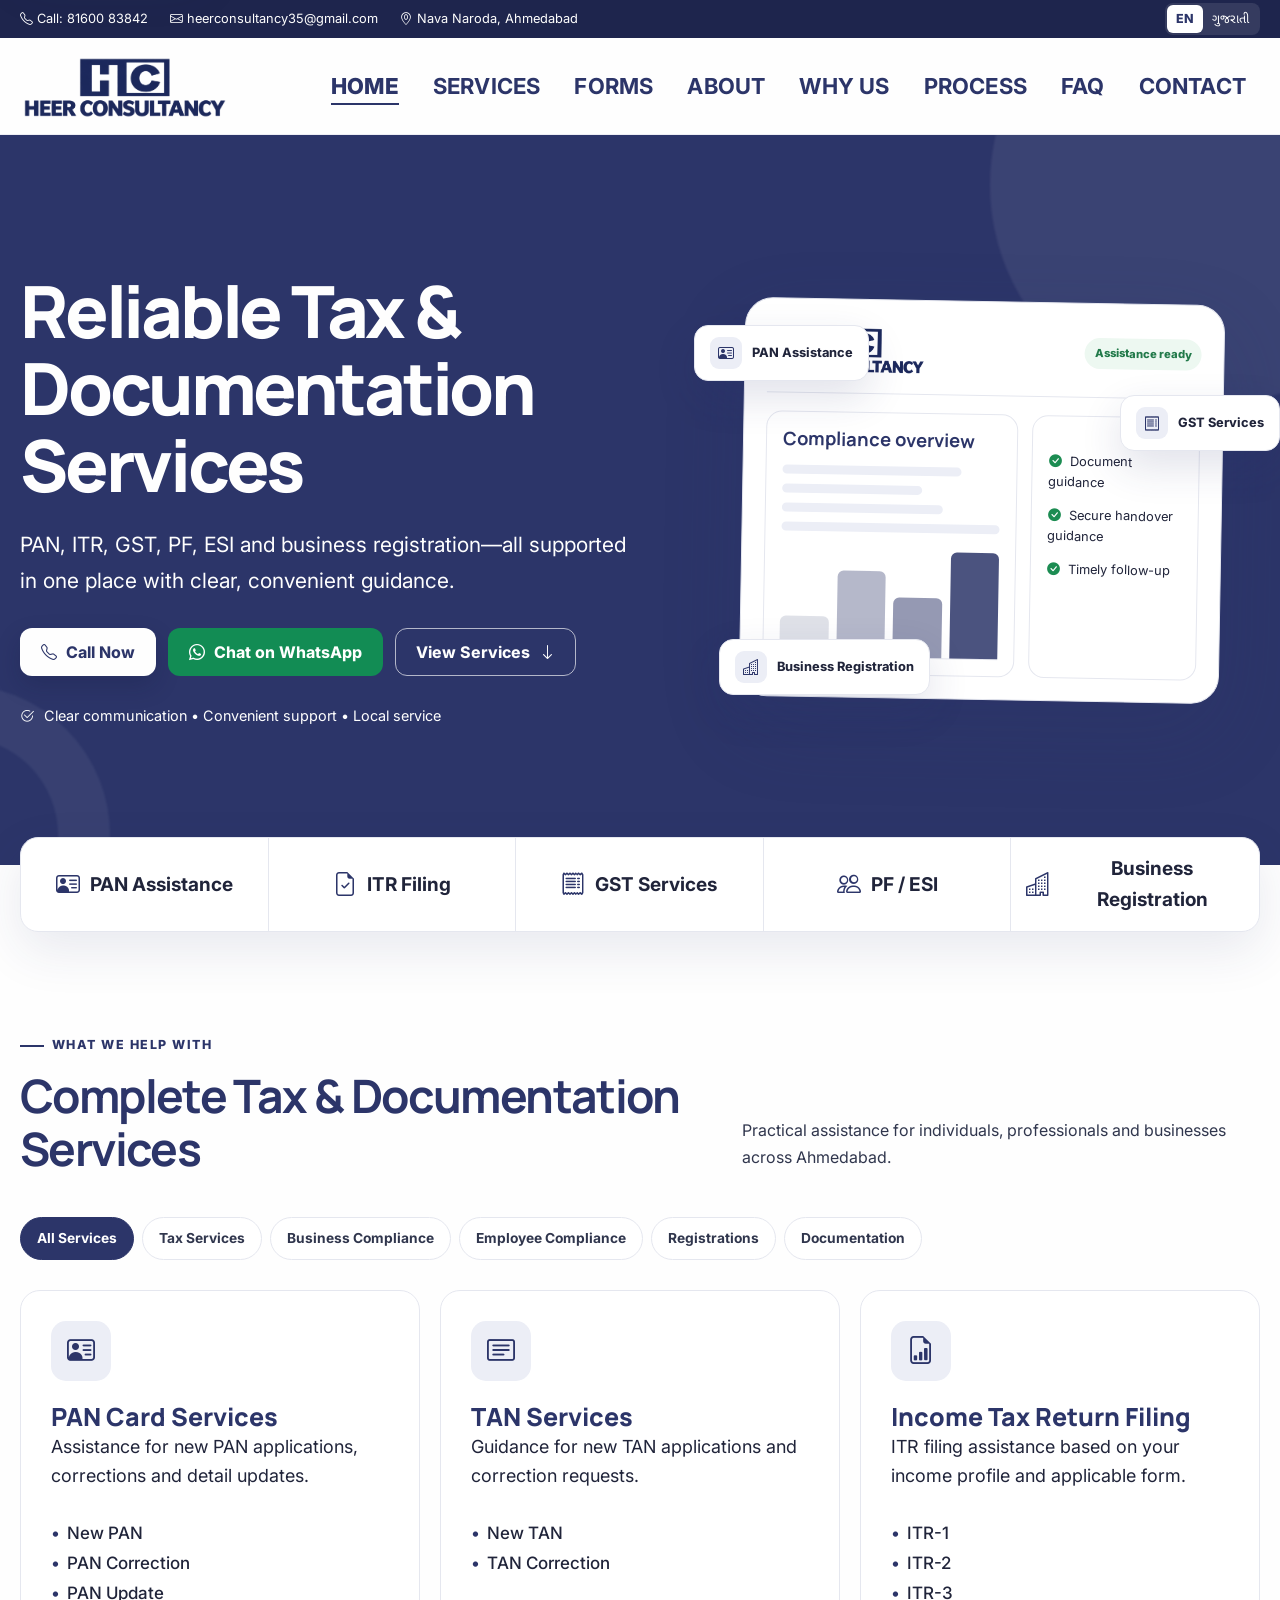
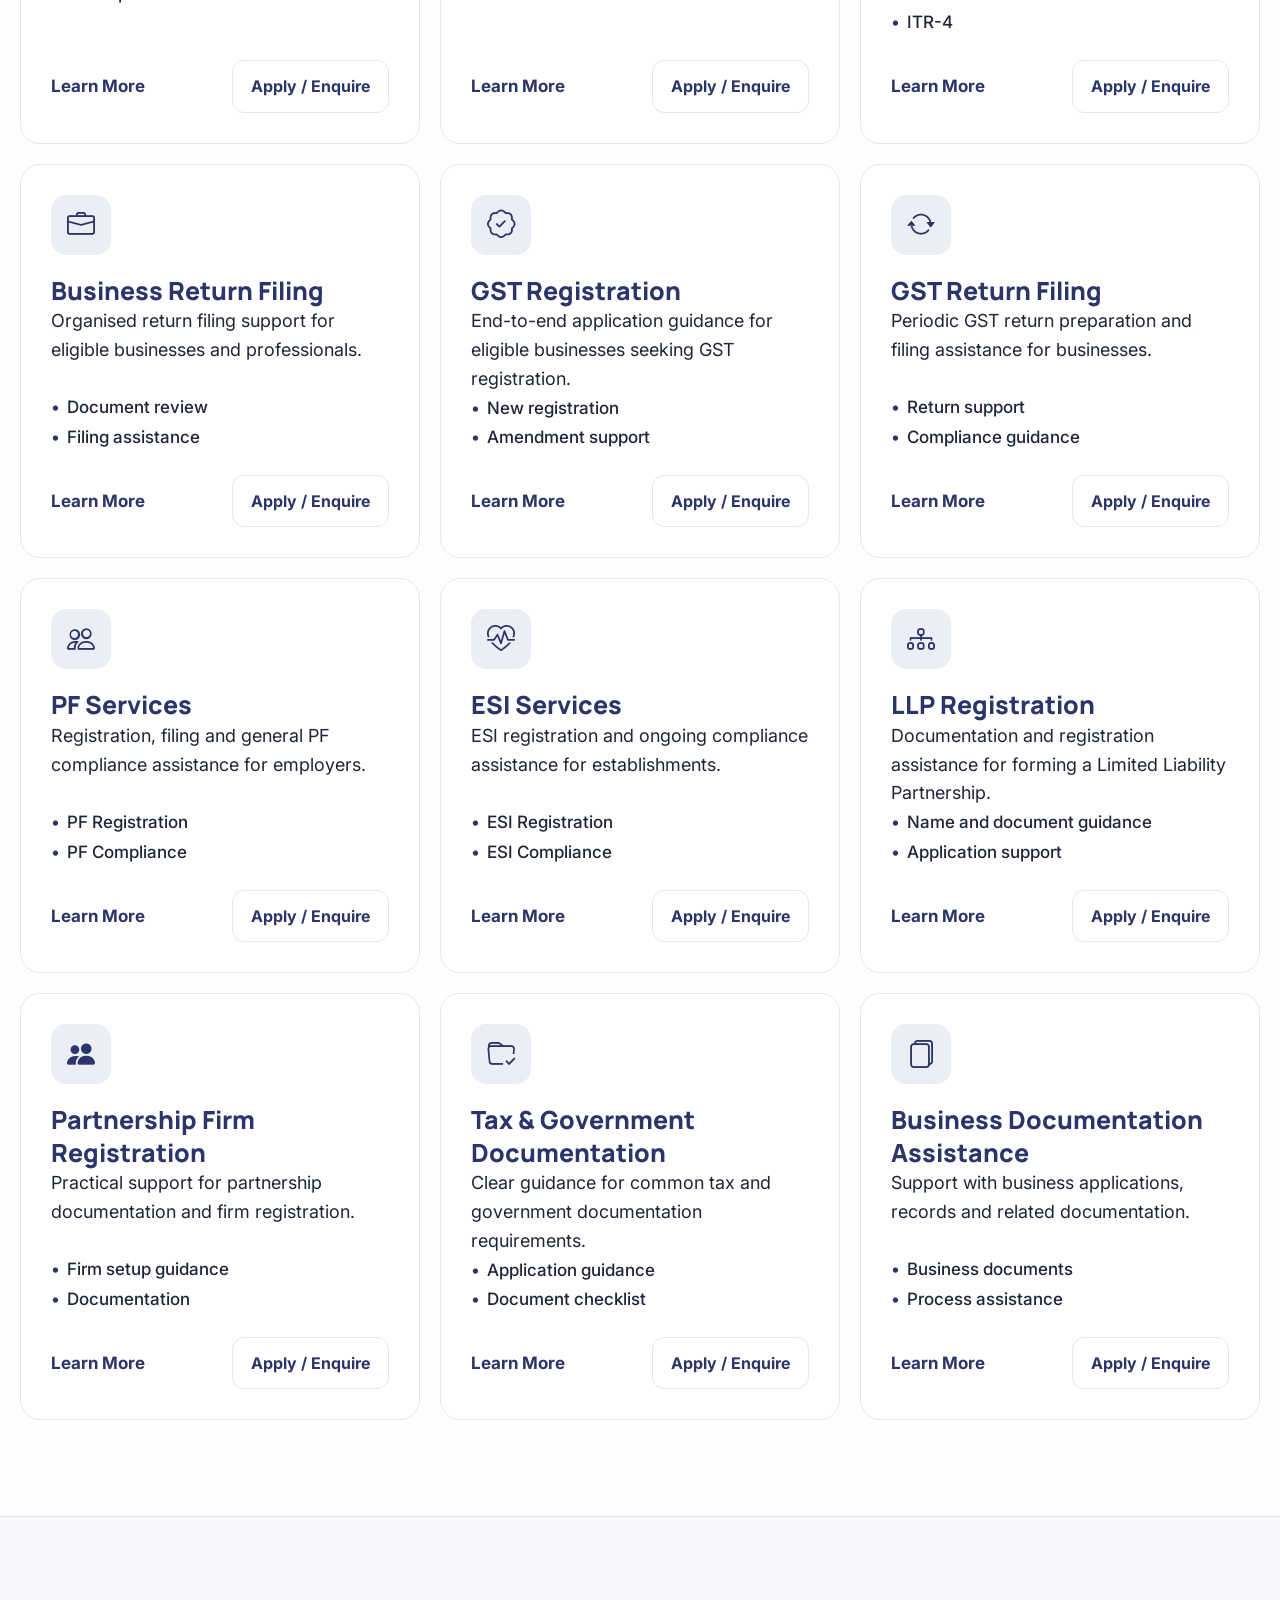
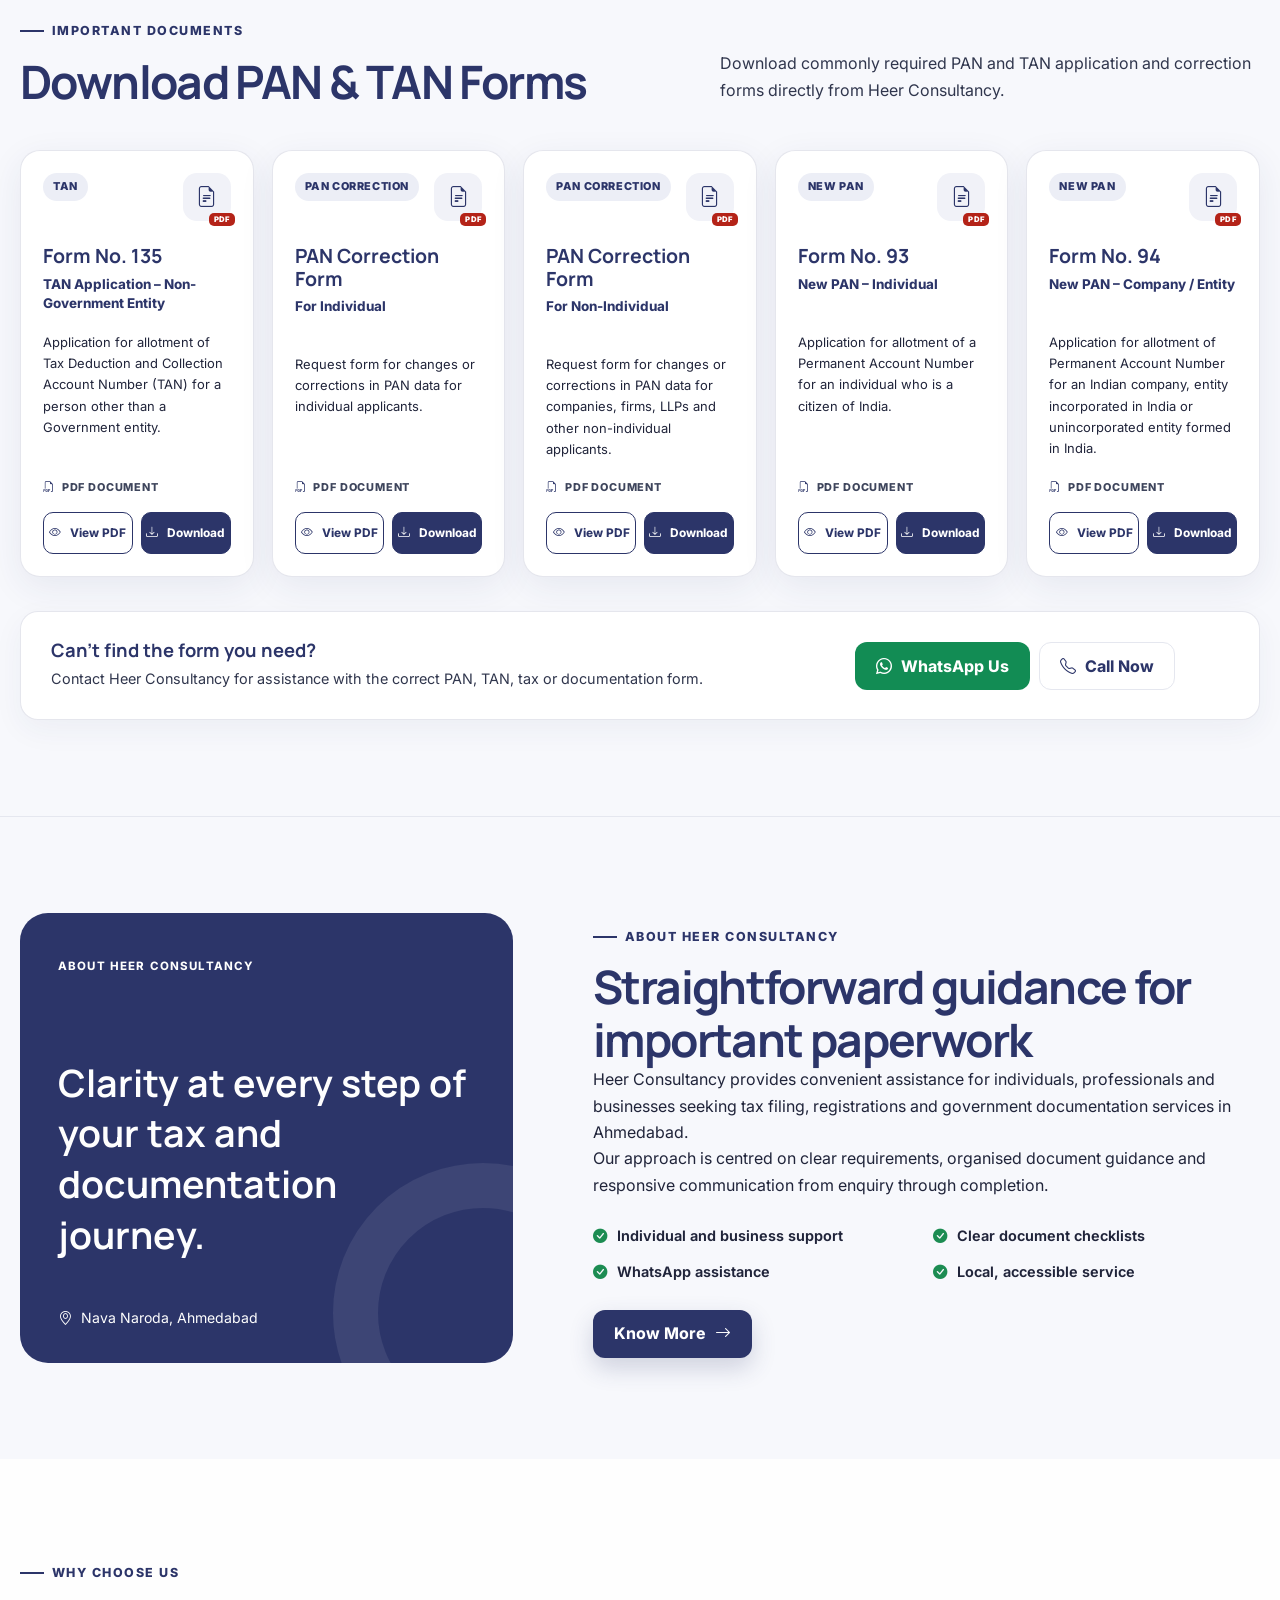
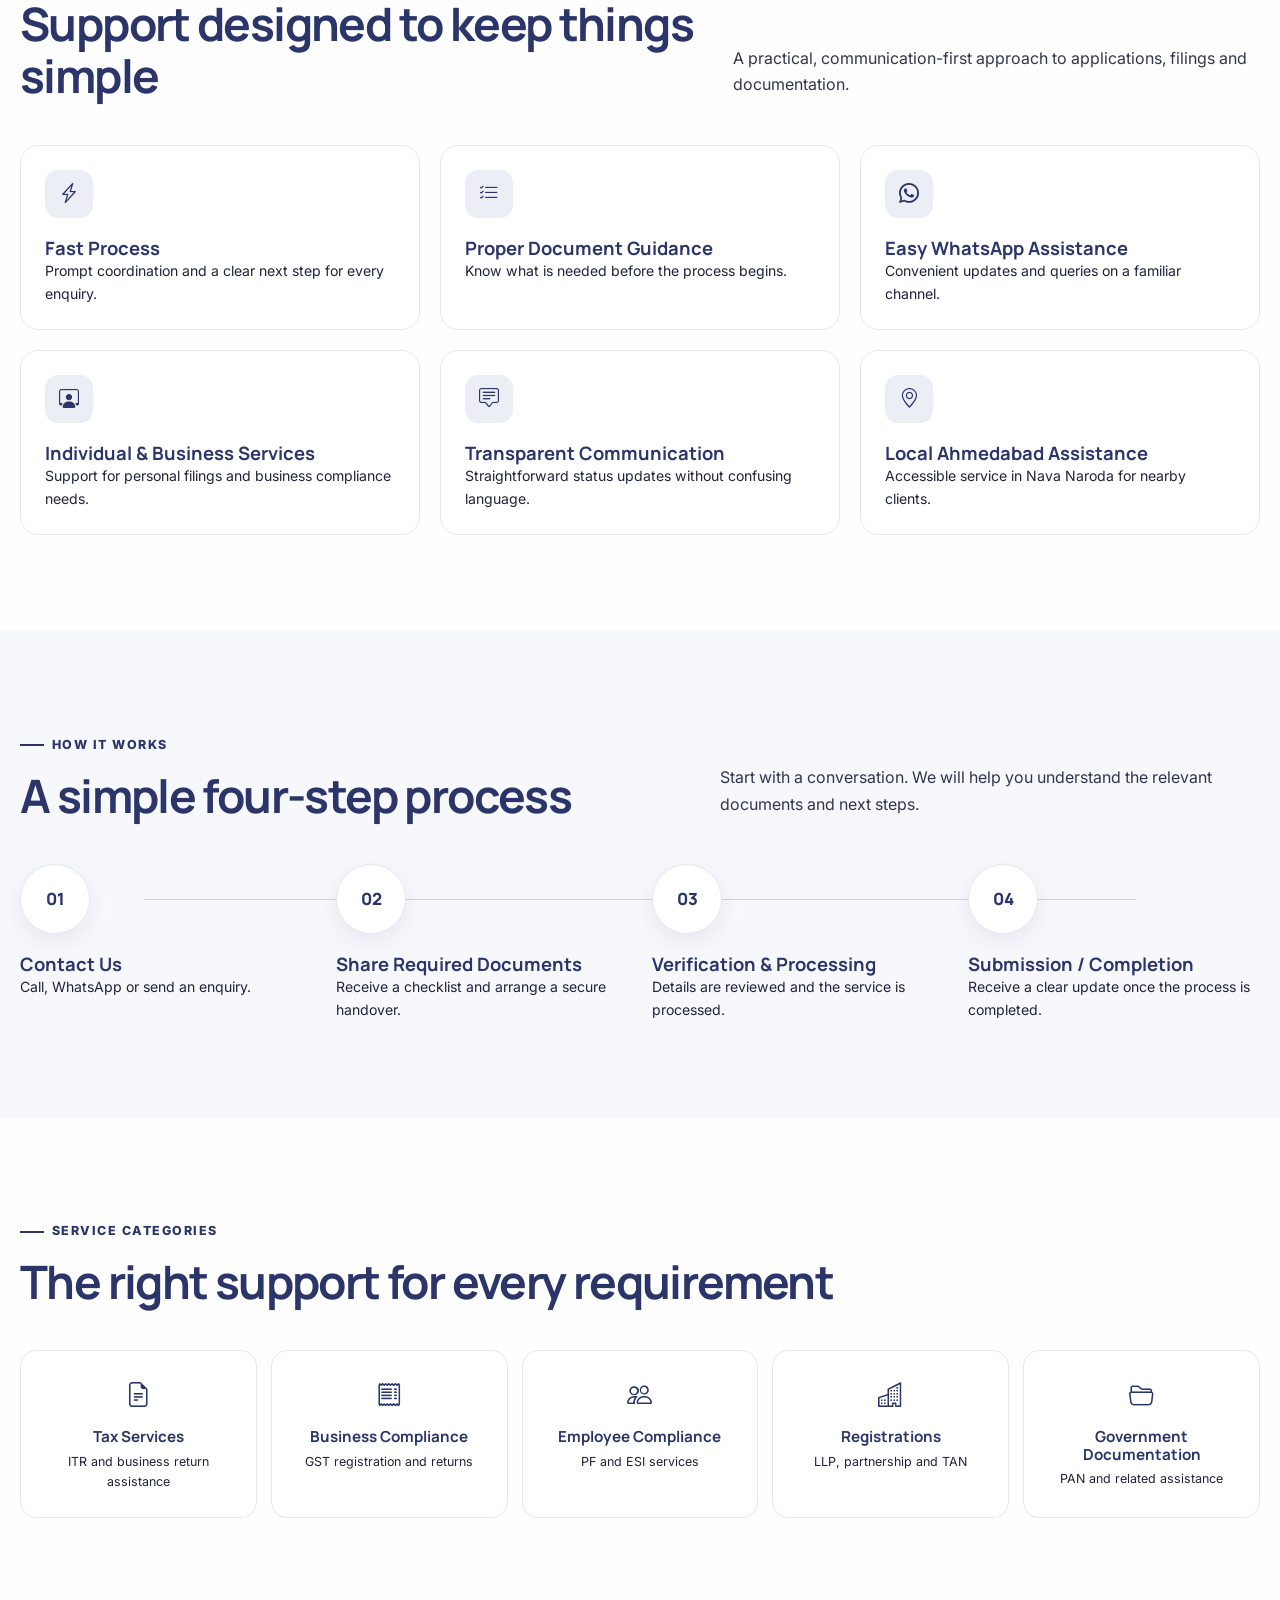
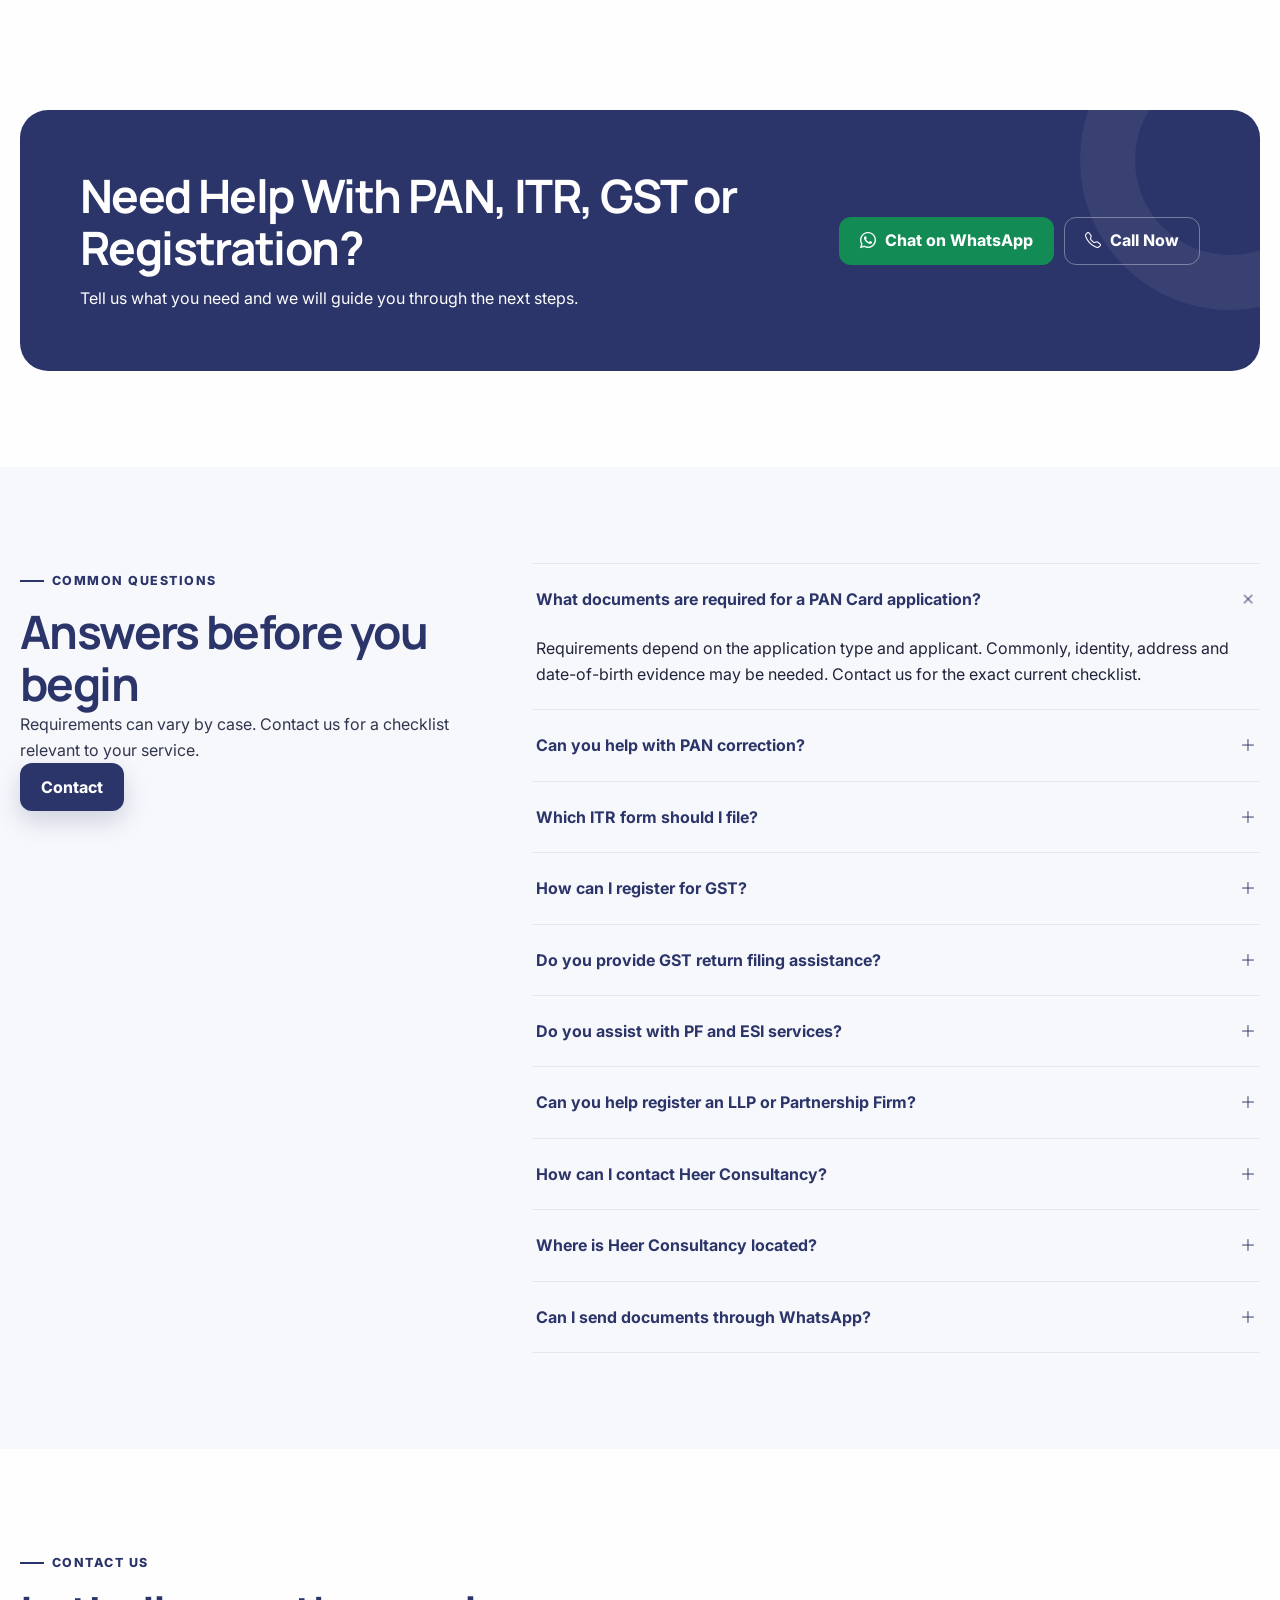
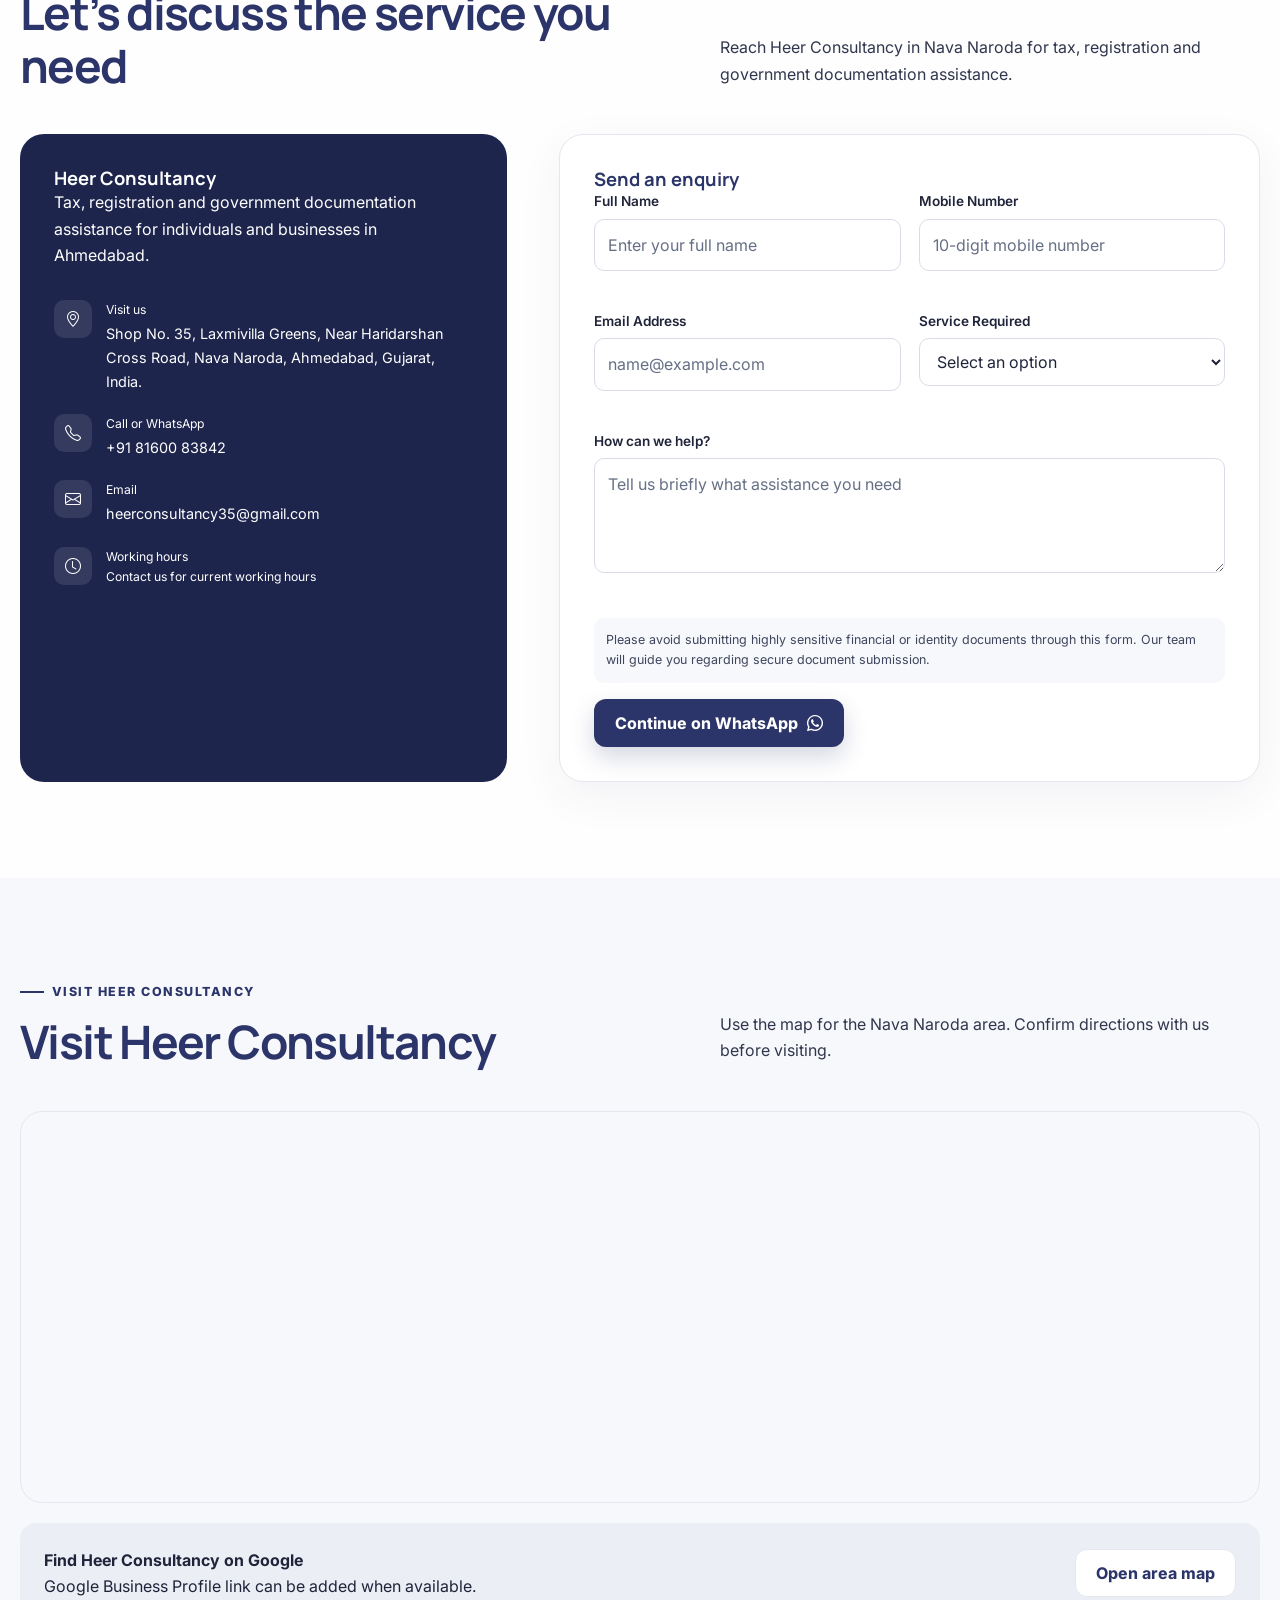
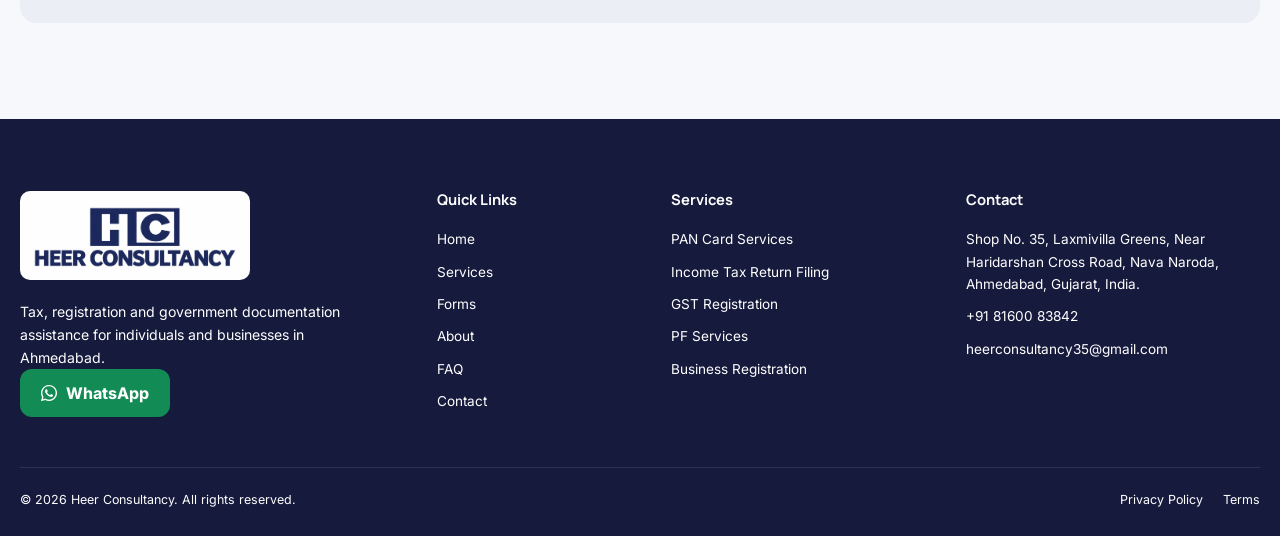
==== commit 1ed44178: "Update website logo across desktop and mobile layouts" ====
--- a/index.html
+++ b/index.html
@@ -7,26 +7,26 @@
   <title>Heer Consultancy | PAN, ITR, GST & Tax Services in Ahmedabad</title>
   <meta name="description" content="Heer Consultancy provides PAN Card, ITR Filing, GST Registration, GST Return, PF, ESI, LLP and business documentation assistance in Nava Naroda, Ahmedabad.">
   <meta name="robots" content="index,follow"><meta name="theme-color" content="#2C3569">
-  <link rel="canonical" href="https://www.example.com/"><link rel="icon" href="assets/logo/heer-consultancy-logo.png" type="image/png"><link rel="manifest" href="manifest.json"><link rel="preload" as="image" href="assets/logo/heer-consultancy-logo.png" type="image/png">
-  <meta property="og:type" content="website"><meta property="og:title" content="Heer Consultancy | Tax & Documentation Services in Ahmedabad"><meta property="og:description" content="PAN, ITR, GST, PF, ESI and business registration assistance in Nava Naroda, Ahmedabad."><meta property="og:url" content="https://www.example.com/"><meta property="og:image" content="https://www.example.com/assets/logo/heer-consultancy-logo.png">
-  <meta name="twitter:card" content="summary_large_image"><meta name="twitter:title" content="Heer Consultancy"><meta name="twitter:description" content="Tax and government documentation assistance in Ahmedabad."><meta name="twitter:image" content="https://www.example.com/assets/logo/heer-consultancy-logo.png">
+  <link rel="canonical" href="https://www.example.com/"><link rel="icon" href="assets/logo/heer-consultancy-logo-mark.png" type="image/png"><link rel="manifest" href="manifest.json"><link rel="preload" as="image" href="assets/logo/heer-consultancy-logo-mark.png" type="image/png">
+  <meta property="og:type" content="website"><meta property="og:title" content="Heer Consultancy | Tax & Documentation Services in Ahmedabad"><meta property="og:description" content="PAN, ITR, GST, PF, ESI and business registration assistance in Nava Naroda, Ahmedabad."><meta property="og:url" content="https://www.example.com/"><meta property="og:image" content="https://www.example.com/assets/logo/heer-consultancy-logo-mark.png">
+  <meta name="twitter:card" content="summary_large_image"><meta name="twitter:title" content="Heer Consultancy"><meta name="twitter:description" content="Tax and government documentation assistance in Ahmedabad."><meta name="twitter:image" content="https://www.example.com/assets/logo/heer-consultancy-logo-mark.png">
   <link rel="preconnect" href="https://fonts.googleapis.com"><link rel="preconnect" href="https://fonts.gstatic.com" crossorigin>
   <link href="https://fonts.googleapis.com/css2?family=Inter:wght@400;500;600;700;800&family=Manrope:wght@500;600;700;800&family=Noto+Sans+Gujarati:wght@400;500;600;700&display=swap" rel="stylesheet">
   <link rel="stylesheet" href="https://cdn.jsdelivr.net/npm/bootstrap-icons@1.11.3/font/bootstrap-icons.min.css">
   <link rel="stylesheet" href="https://cdn.jsdelivr.net/npm/aos@2.3.4/dist/aos.css">
   <link rel="stylesheet" href="css/tailwind.min.css"><link rel="stylesheet" href="css/style.css">
-  <script type="application/ld+json">{"@context":"https://schema.org","@type":"ProfessionalService","name":"Heer Consultancy","url":"https://www.example.com/","logo":"https://www.example.com/assets/logo/heer-consultancy-logo.png","telephone":"+91 81600 83842","email":"heerconsultancy35@gmail.com","address":{"@type":"PostalAddress","streetAddress":"Shop No. 35, Laxmivilla Greens, Near Haridarshan Cross Road, Nava Naroda","addressLocality":"Ahmedabad","addressRegion":"Gujarat","addressCountry":"IN"},"areaServed":["Ahmedabad","Nava Naroda"],"hasOfferCatalog":{"@type":"OfferCatalog","name":"Tax and Documentation Services","itemListElement":[{"@type":"Offer","itemOffered":{"@type":"Service","name":"PAN Card Services"}},{"@type":"Offer","itemOffered":{"@type":"Service","name":"Income Tax Return Filing"}},{"@type":"Offer","itemOffered":{"@type":"Service","name":"GST Registration and Return Filing"}},{"@type":"Offer","itemOffered":{"@type":"Service","name":"PF and ESI Services"}},{"@type":"Offer","itemOffered":{"@type":"Service","name":"Business Registration Services"}}]}}</script>
+  <script type="application/ld+json">{"@context":"https://schema.org","@type":"ProfessionalService","name":"Heer Consultancy","url":"https://www.example.com/","logo":"https://www.example.com/assets/logo/heer-consultancy-logo-mark.png","telephone":"+91 81600 83842","email":"heerconsultancy35@gmail.com","address":{"@type":"PostalAddress","streetAddress":"Shop No. 35, Laxmivilla Greens, Near Haridarshan Cross Road, Nava Naroda","addressLocality":"Ahmedabad","addressRegion":"Gujarat","addressCountry":"IN"},"areaServed":["Ahmedabad","Nava Naroda"],"hasOfferCatalog":{"@type":"OfferCatalog","name":"Tax and Documentation Services","itemListElement":[{"@type":"Offer","itemOffered":{"@type":"Service","name":"PAN Card Services"}},{"@type":"Offer","itemOffered":{"@type":"Service","name":"Income Tax Return Filing"}},{"@type":"Offer","itemOffered":{"@type":"Service","name":"GST Registration and Return Filing"}},{"@type":"Offer","itemOffered":{"@type":"Service","name":"PF and ESI Services"}},{"@type":"Offer","itemOffered":{"@type":"Service","name":"Business Registration Services"}}]}}</script>
   <script type="application/ld+json">{"@context":"https://schema.org","@type":"FAQPage","mainEntity":[{"@type":"Question","name":"What documents are required for PAN Card application?","acceptedAnswer":{"@type":"Answer","text":"Requirements depend on the application type and applicant. Contact Heer Consultancy for the current checklist."}},{"@type":"Question","name":"Can you help with PAN correction?","acceptedAnswer":{"@type":"Answer","text":"Yes. Heer Consultancy assists with PAN correction and update requests."}},{"@type":"Question","name":"Which ITR form should I file?","acceptedAnswer":{"@type":"Answer","text":"The applicable ITR form depends on your income sources, status and other details."}},{"@type":"Question","name":"How can I register for GST?","acceptedAnswer":{"@type":"Answer","text":"Heer Consultancy can guide you through eligibility, document preparation and the GST registration process."}},{"@type":"Question","name":"Do you provide GST return filing assistance?","acceptedAnswer":{"@type":"Answer","text":"Yes. GST return filing assistance is available."}},{"@type":"Question","name":"Do you assist with PF and ESI services?","acceptedAnswer":{"@type":"Answer","text":"Yes. Assistance is available for PF and ESI registration, filing and related compliance."}},{"@type":"Question","name":"Can you help register an LLP or Partnership Firm?","acceptedAnswer":{"@type":"Answer","text":"Yes. Documentation and application assistance is available for LLP and partnership firm registrations."}},{"@type":"Question","name":"How can I contact Heer Consultancy?","acceptedAnswer":{"@type":"Answer","text":"Call or WhatsApp 81600 83842 or email heerconsultancy35@gmail.com."}},{"@type":"Question","name":"Where is Heer Consultancy located?","acceptedAnswer":{"@type":"Answer","text":"Shop No. 35, Laxmivilla Greens, Near Haridarshan Cross Road, Nava Naroda, Ahmedabad, Gujarat."}},{"@type":"Question","name":"Can I send documents through WhatsApp?","acceptedAnswer":{"@type":"Answer","text":"WhatsApp may be used for initial coordination. Ask for guidance before sharing sensitive identity or financial documents."}}]}</script>
 </head>
 <body>
   <div class="video-preloader" data-video-preloader aria-hidden="true"><video class="video-preloader__media" autoplay muted playsinline preload="auto"><source src="assets/video/heer-logo-preloader.mp4" type="video/mp4"></video></div><script src="js/preloader.js"></script>
   <a class="skip-link" href="#main">Skip to main content</a><div class="scroll-progress" aria-hidden="true"></div>
   <div class="topbar"><div class="container topbar-inner"><div class="topbar-links"><a href="tel:+918160083842"><i class="bi bi-telephone"></i> <span data-i18n="top.call">Call: 81600 83842</span></a><a href="mailto:heerconsultancy35@gmail.com"><i class="bi bi-envelope"></i> <span data-i18n="top.email">heerconsultancy35@gmail.com</span></a><span><i class="bi bi-geo-alt"></i> <span data-i18n="top.location">Nava Naroda, Ahmedabad</span></span></div><div class="topbar-actions"><div class="lang-switch" aria-label="Language"><button class="lang-btn" data-lang="en">EN</button><button class="lang-btn" data-lang="gu">ગુજરાતી</button></div></div></div></div>
-  <header class="navbar"><div class="container nav-inner"><a class="brand" href="#home" aria-label="Heer Consultancy home"><img src="assets/logo/heer-consultancy-logo.png" alt="Heer Consultancy" width="5717" height="1648" decoding="async" fetchpriority="high"></a><nav aria-label="Primary navigation"><ul class="nav-links"><li><a class="nav-link active" href="#home" data-i18n="common.home">Home</a></li><li><a class="nav-link" href="#services" data-i18n="common.services">Services</a></li><li><a class="nav-link" href="#forms" data-i18n="common.forms">Forms</a></li><li><a class="nav-link" href="about.html" data-i18n="common.about">About</a></li><li><a class="nav-link" href="#why-us" data-i18n="common.why">Why Us</a></li><li><a class="nav-link" href="#process" data-i18n="common.process">Process</a></li><li><a class="nav-link" href="#faq" data-i18n="common.faq">FAQ</a></li><li><a class="nav-link" href="#contact" data-i18n="common.contact">Contact</a></li></ul></nav><div class="nav-actions"><a class="btn btn-outline" href="tel:+918160083842"><i class="bi bi-telephone"></i><span data-i18n="common.call">Call Now</span></a><a class="btn btn-whatsapp" data-wa-message="Hello Heer Consultancy, I would like assistance with your services."><i class="bi bi-whatsapp"></i> WhatsApp</a></div><button class="mobile-toggle" aria-label="Open menu" aria-expanded="false"><i class="bi bi-list"></i></button></div></header>
-  <aside class="mobile-panel" aria-hidden="true"><div class="mobile-panel-head"><img src="assets/logo/heer-consultancy-logo.png" alt="Heer Consultancy" width="5717" height="1648" decoding="async"><button class="mobile-close" aria-label="Close menu"><i class="bi bi-x-lg"></i></button></div><nav aria-label="Mobile navigation"><ul class="mobile-links"><li><a href="#home" data-i18n="common.home">Home</a></li><li><a href="#services" data-i18n="common.services">Services</a></li><li><a href="#forms" data-i18n="common.forms">Forms</a></li><li><a href="about.html" data-i18n="common.about">About</a></li><li><a href="#why-us" data-i18n="common.why">Why Us</a></li><li><a href="#process" data-i18n="common.process">Process</a></li><li><a href="#faq" data-i18n="common.faq">FAQ</a></li><li><a href="#contact" data-i18n="common.contact">Contact</a></li></ul></nav><div class="mobile-actions"><div class="lang-switch" aria-label="Language"><button class="lang-btn" data-lang="en">EN</button><button class="lang-btn" data-lang="gu">ગુજરાતી</button></div><a class="btn btn-primary" href="tel:+918160083842" data-i18n="common.call">Call Now</a><a class="btn btn-whatsapp" data-wa-message="Hello Heer Consultancy, I would like assistance with your services." data-i18n="common.whatsapp">Chat on WhatsApp</a></div></aside>
+  <header class="navbar"><div class="container nav-inner"><a class="brand" href="#home" aria-label="Heer Consultancy home"><img src="assets/logo/heer-consultancy-logo-mark.png" alt="Heer Consultancy" width="2139" height="735" decoding="async" fetchpriority="high"></a><nav aria-label="Primary navigation"><ul class="nav-links"><li><a class="nav-link active" href="#home" data-i18n="common.home">Home</a></li><li><a class="nav-link" href="#services" data-i18n="common.services">Services</a></li><li><a class="nav-link" href="#forms" data-i18n="common.forms">Forms</a></li><li><a class="nav-link" href="about.html" data-i18n="common.about">About</a></li><li><a class="nav-link" href="#why-us" data-i18n="common.why">Why Us</a></li><li><a class="nav-link" href="#process" data-i18n="common.process">Process</a></li><li><a class="nav-link" href="#faq" data-i18n="common.faq">FAQ</a></li><li><a class="nav-link" href="#contact" data-i18n="common.contact">Contact</a></li></ul></nav><div class="nav-actions"><a class="btn btn-outline" href="tel:+918160083842"><i class="bi bi-telephone"></i><span data-i18n="common.call">Call Now</span></a><a class="btn btn-whatsapp" data-wa-message="Hello Heer Consultancy, I would like assistance with your services."><i class="bi bi-whatsapp"></i> WhatsApp</a></div><button class="mobile-toggle" aria-label="Open menu" aria-expanded="false"><i class="bi bi-list"></i></button></div></header>
+  <aside class="mobile-panel" aria-hidden="true"><div class="mobile-panel-head"><img src="assets/logo/heer-consultancy-logo-mark.png" alt="Heer Consultancy" width="2139" height="735" decoding="async"><button class="mobile-close" aria-label="Close menu"><i class="bi bi-x-lg"></i></button></div><nav aria-label="Mobile navigation"><ul class="mobile-links"><li><a href="#home" data-i18n="common.home">Home</a></li><li><a href="#services" data-i18n="common.services">Services</a></li><li><a href="#forms" data-i18n="common.forms">Forms</a></li><li><a href="about.html" data-i18n="common.about">About</a></li><li><a href="#why-us" data-i18n="common.why">Why Us</a></li><li><a href="#process" data-i18n="common.process">Process</a></li><li><a href="#faq" data-i18n="common.faq">FAQ</a></li><li><a href="#contact" data-i18n="common.contact">Contact</a></li></ul></nav><div class="mobile-actions"><div class="lang-switch" aria-label="Language"><button class="lang-btn" data-lang="en">EN</button><button class="lang-btn" data-lang="gu">ગુજરાતી</button></div><a class="btn btn-primary" href="tel:+918160083842" data-i18n="common.call">Call Now</a><a class="btn btn-whatsapp" data-wa-message="Hello Heer Consultancy, I would like assistance with your services." data-i18n="common.whatsapp">Chat on WhatsApp</a></div></aside>
   <main id="main">
     <section id="home" class="hero"><div class="container hero-grid"><div class="hero-copy" data-aos="fade-right"><h1 data-i18n-html="hero.title">Reliable Tax &amp;<br>Documentation<br>Services</h1><p class="lead" data-i18n="hero.subtitle">PAN, ITR, GST, PF, ESI and business registration—all supported in one place with clear, convenient guidance.</p><div class="hero-buttons"><a class="btn btn-primary" href="tel:+918160083842"><i class="bi bi-telephone"></i><span data-i18n="common.call">Call Now</span></a><a class="btn btn-whatsapp" data-wa-message="Hello Heer Consultancy, I need assistance with tax or documentation services."><i class="bi bi-whatsapp"></i><span data-i18n="common.whatsapp">Chat on WhatsApp</span></a><a class="btn btn-outline" href="#services"><span data-i18n="common.viewServices">View Services</span><i class="bi bi-arrow-down"></i></a></div><div class="hero-note"><i class="bi bi-check2-circle"></i><span data-i18n="hero.note">Clear communication • Convenient support • Local service</span></div></div>
-      <div class="hero-visual" data-aos="fade-left"><div class="dashboard"><div class="dash-top"><img class="dash-logo" src="assets/logo/heer-consultancy-logo.png" alt="" width="5717" height="1648" decoding="async"><span class="status-pill" data-i18n="hero.status">Assistance ready</span></div><div class="doc-area"><div class="doc-main"><h3 data-i18n="hero.visualTitle">Compliance overview</h3><div class="doc-row"></div><div class="doc-row"></div><div class="doc-row"></div><div class="doc-row"></div><div class="chart" aria-hidden="true"><span style="height:35%"></span><span></span><span></span><span></span></div></div><div class="doc-side"><ul class="check-list"><li><i class="bi bi-check-circle-fill"></i><span data-i18n="hero.verified">Document guidance</span></li><li><i class="bi bi-check-circle-fill"></i><span data-i18n="hero.secure">Secure handover guidance</span></li><li><i class="bi bi-check-circle-fill"></i><span data-i18n="hero.followup">Timely follow-up</span></li></ul></div></div></div><div class="float-card fc-1"><i class="bi bi-person-vcard"></i><span data-i18n="trust.pan">PAN Assistance</span></div><div class="float-card fc-2"><i class="bi bi-receipt"></i><span data-i18n="trust.gst">GST Services</span></div><div class="float-card fc-3"><i class="bi bi-buildings"></i><span data-i18n="trust.business">Business Registration</span></div></div></div></section>
+      <div class="hero-visual" data-aos="fade-left"><div class="dashboard"><div class="dash-top"><img class="dash-logo" src="assets/logo/heer-consultancy-logo-mark.png" alt="" width="2139" height="735" decoding="async"><span class="status-pill" data-i18n="hero.status">Assistance ready</span></div><div class="doc-area"><div class="doc-main"><h3 data-i18n="hero.visualTitle">Compliance overview</h3><div class="doc-row"></div><div class="doc-row"></div><div class="doc-row"></div><div class="doc-row"></div><div class="chart" aria-hidden="true"><span style="height:35%"></span><span></span><span></span><span></span></div></div><div class="doc-side"><ul class="check-list"><li><i class="bi bi-check-circle-fill"></i><span data-i18n="hero.verified">Document guidance</span></li><li><i class="bi bi-check-circle-fill"></i><span data-i18n="hero.secure">Secure handover guidance</span></li><li><i class="bi bi-check-circle-fill"></i><span data-i18n="hero.followup">Timely follow-up</span></li></ul></div></div></div><div class="float-card fc-1"><i class="bi bi-person-vcard"></i><span data-i18n="trust.pan">PAN Assistance</span></div><div class="float-card fc-2"><i class="bi bi-receipt"></i><span data-i18n="trust.gst">GST Services</span></div><div class="float-card fc-3"><i class="bi bi-buildings"></i><span data-i18n="trust.business">Business Registration</span></div></div></div></section>
     <div class="trust-strip"><div class="container"><div class="trust-grid" data-aos="fade-up"><div class="trust-item"><i class="bi bi-person-vcard"></i><span data-i18n="trust.pan">PAN Assistance</span></div><div class="trust-item"><i class="bi bi-file-earmark-check"></i><span data-i18n="trust.itr">ITR Filing</span></div><div class="trust-item"><i class="bi bi-receipt"></i><span data-i18n="trust.gst">GST Services</span></div><div class="trust-item"><i class="bi bi-people"></i><span data-i18n="trust.employee">PF / ESI</span></div><div class="trust-item"><i class="bi bi-buildings"></i><span data-i18n="trust.business">Business Registration</span></div></div></div></div>
     <section id="services" class="section"><div class="container"><div class="section-head"><div><span class="eyebrow" data-i18n="services.eyebrow">What we help with</span><h2 data-i18n="services.title">Complete Tax & Documentation Services</h2></div><p data-i18n="services.intro">Practical assistance for individuals, professionals and businesses across Ahmedabad.</p></div><div class="service-toolbar" role="group" aria-label="Filter services"><button class="filter-btn active" data-filter="all" data-i18n="services.all">All Services</button><button class="filter-btn" data-filter="tax" data-i18n="services.tax">Tax Services</button><button class="filter-btn" data-filter="business" data-i18n="services.business">Business Compliance</button><button class="filter-btn" data-filter="employee" data-i18n="services.employee">Employee Compliance</button><button class="filter-btn" data-filter="registration" data-i18n="services.registration">Registrations</button><button class="filter-btn" data-filter="docs" data-i18n="services.docs">Documentation</button></div>
       <div class="service-grid">
@@ -71,7 +71,7 @@
     </div></div></section>
     <section class="section section-soft"><div class="container"><div class="section-head"><div><span class="eyebrow" data-i18n="map.title">Visit Heer Consultancy</span><h2 data-i18n="map.title">Visit Heer Consultancy</h2></div><p data-i18n="map.text">Use the map for the Nava Naroda area. Confirm directions with us before visiting.</p></div><div class="map-wrap"><iframe loading="lazy" title="Map of Nava Naroda, Ahmedabad" referrerpolicy="no-referrer-when-downgrade" src="https://www.google.com/maps?q=Laxmivilla%20Greens%20Nava%20Naroda%20Ahmedabad&output=embed"></iframe></div><div class="gbp-bar"><div><strong data-i18n="map.google">Find Heer Consultancy on Google</strong><p data-i18n="map.googleText">Google Business Profile link can be added when available.</p></div><a class="btn btn-outline" href="#" data-gbp data-i18n="map.directions">Open area map</a></div></div></section>
   </main>
-  <footer class="footer"><div class="container"><div class="footer-grid"><div><img class="footer-logo" src="assets/logo/heer-consultancy-logo.png" alt="Heer Consultancy" width="5717" height="1648" loading="lazy" decoding="async"><p class="footer-about" data-i18n="footer.desc">Tax, registration and government documentation assistance for individuals and businesses in Ahmedabad.</p><a class="btn btn-whatsapp" data-wa-message="Hello Heer Consultancy, I would like to enquire about your services."><i class="bi bi-whatsapp"></i> WhatsApp</a></div><div><h3 data-i18n="footer.quick">Quick Links</h3><ul><li><a href="#home" data-i18n="common.home">Home</a></li><li><a href="#services" data-i18n="common.services">Services</a></li><li><a href="#forms" data-i18n="common.forms">Forms</a></li><li><a href="about.html" data-i18n="common.about">About</a></li><li><a href="#faq" data-i18n="common.faq">FAQ</a></li><li><a href="#contact" data-i18n="common.contact">Contact</a></li></ul></div><div><h3 data-i18n="footer.services">Services</h3><ul><li>PAN</li><li>ITR Filing</li><li>GST</li><li>PF / ESI</li><li>Business Registration</li></ul></div><div><h3 data-i18n="footer.contact">Contact</h3><ul><li>Shop No. 35, Laxmivilla Greens, Nava Naroda, Ahmedabad</li><li><a href="tel:+918160083842">+91 81600 83842</a></li><li><a href="mailto:heerconsultancy35@gmail.com">heerconsultancy35@gmail.com</a></li></ul></div></div><div class="footer-bottom"><span>© <span id="year"></span> <span data-i18n="footer.rights">Heer Consultancy. All rights reserved.</span></span><div class="footer-legal"><a href="#" data-modal="privacy-modal" data-i18n="common.privacy">Privacy Policy</a><a href="#" data-modal="terms-modal" data-i18n="common.terms">Terms</a></div></div></div></footer>
+  <footer class="footer"><div class="container"><div class="footer-grid"><div><img class="footer-logo" src="assets/logo/heer-consultancy-logo-mark.png" alt="Heer Consultancy" width="2139" height="735" loading="lazy" decoding="async"><p class="footer-about" data-i18n="footer.desc">Tax, registration and government documentation assistance for individuals and businesses in Ahmedabad.</p><a class="btn btn-whatsapp" data-wa-message="Hello Heer Consultancy, I would like to enquire about your services."><i class="bi bi-whatsapp"></i> WhatsApp</a></div><div><h3 data-i18n="footer.quick">Quick Links</h3><ul><li><a href="#home" data-i18n="common.home">Home</a></li><li><a href="#services" data-i18n="common.services">Services</a></li><li><a href="#forms" data-i18n="common.forms">Forms</a></li><li><a href="about.html" data-i18n="common.about">About</a></li><li><a href="#faq" data-i18n="common.faq">FAQ</a></li><li><a href="#contact" data-i18n="common.contact">Contact</a></li></ul></div><div><h3 data-i18n="footer.services">Services</h3><ul><li>PAN</li><li>ITR Filing</li><li>GST</li><li>PF / ESI</li><li>Business Registration</li></ul></div><div><h3 data-i18n="footer.contact">Contact</h3><ul><li>Shop No. 35, Laxmivilla Greens, Nava Naroda, Ahmedabad</li><li><a href="tel:+918160083842">+91 81600 83842</a></li><li><a href="mailto:heerconsultancy35@gmail.com">heerconsultancy35@gmail.com</a></li></ul></div></div><div class="footer-bottom"><span>© <span id="year"></span> <span data-i18n="footer.rights">Heer Consultancy. All rights reserved.</span></span><div class="footer-legal"><a href="#" data-modal="privacy-modal" data-i18n="common.privacy">Privacy Policy</a><a href="#" data-modal="terms-modal" data-i18n="common.terms">Terms</a></div></div></div></footer>
   <div class="floating-actions"><button class="float-action back-top" aria-label="Back to top"><i class="bi bi-arrow-up"></i></button><a class="float-action call" href="tel:+918160083842" aria-label="Call Heer Consultancy"><i class="bi bi-telephone"></i></a><a class="float-action whatsapp" data-wa-message="Hello Heer Consultancy, I would like assistance." aria-label="WhatsApp Heer Consultancy"><i class="bi bi-whatsapp"></i></a></div><div class="mobile-bottom"><a class="btn btn-primary" href="tel:+918160083842"><i class="bi bi-telephone"></i><span data-i18n="common.call">Call Now</span></a><a class="btn btn-whatsapp" data-wa-message="Hello Heer Consultancy, I would like assistance."><i class="bi bi-whatsapp"></i> WhatsApp</a></div>
   <div class="privacy-modal" id="privacy-modal" role="dialog" aria-modal="true" aria-labelledby="privacy-title"><div class="modal-card"><button class="modal-close" aria-label="Close"><i class="bi bi-x-lg"></i></button><h2 id="privacy-title" data-i18n="common.privacy">Privacy Policy</h2><p data-i18n="footer.privacyText">We use enquiry details only to respond to your request.</p></div></div><div class="privacy-modal" id="terms-modal" role="dialog" aria-modal="true" aria-labelledby="terms-title"><div class="modal-card"><button class="modal-close" aria-label="Close"><i class="bi bi-x-lg"></i></button><h2 id="terms-title" data-i18n="common.terms">Terms</h2><p data-i18n="footer.termsText">Website information is general service guidance.</p></div></div>
   <script src="https://cdn.jsdelivr.net/npm/aos@2.3.4/dist/aos.js"></script><script src="js/translations.js"></script><script src="js/main.js"></script><script src="js/forms.js"></script><script src="js/download-forms.js"></script>
